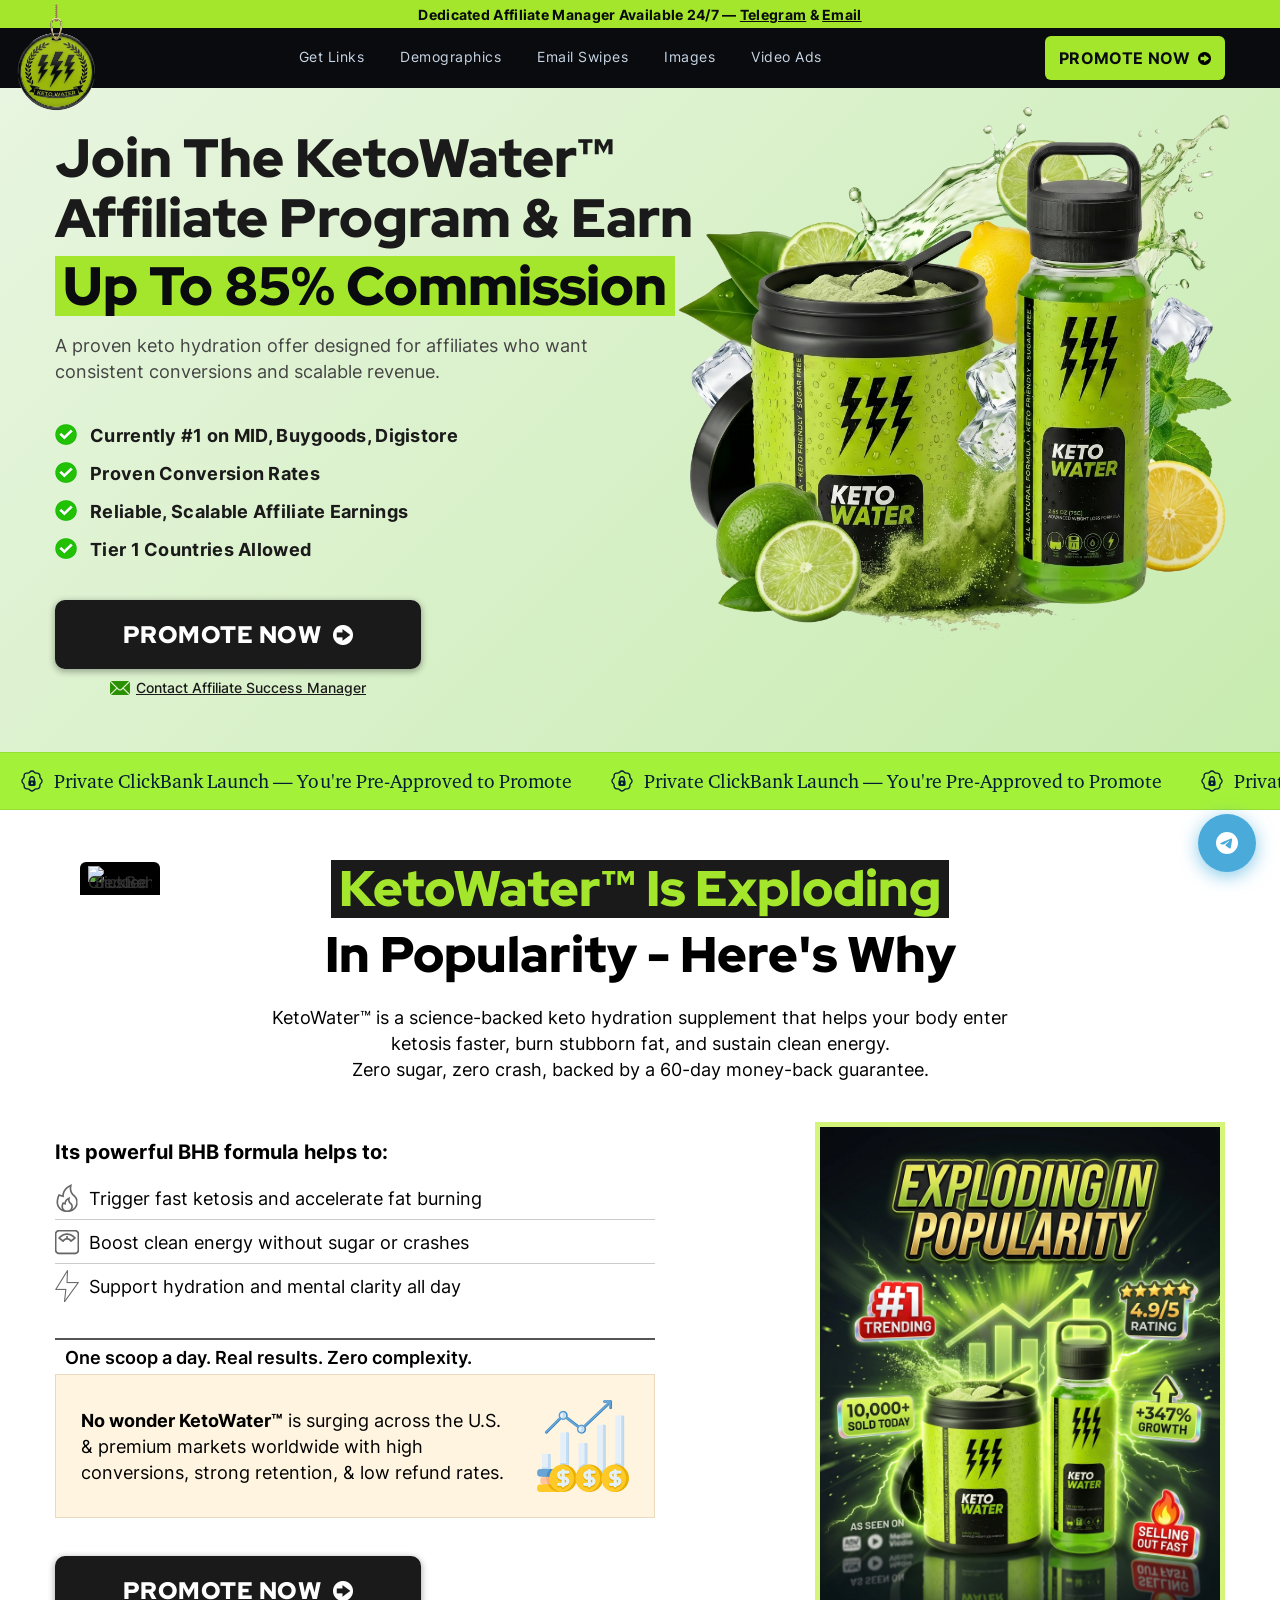
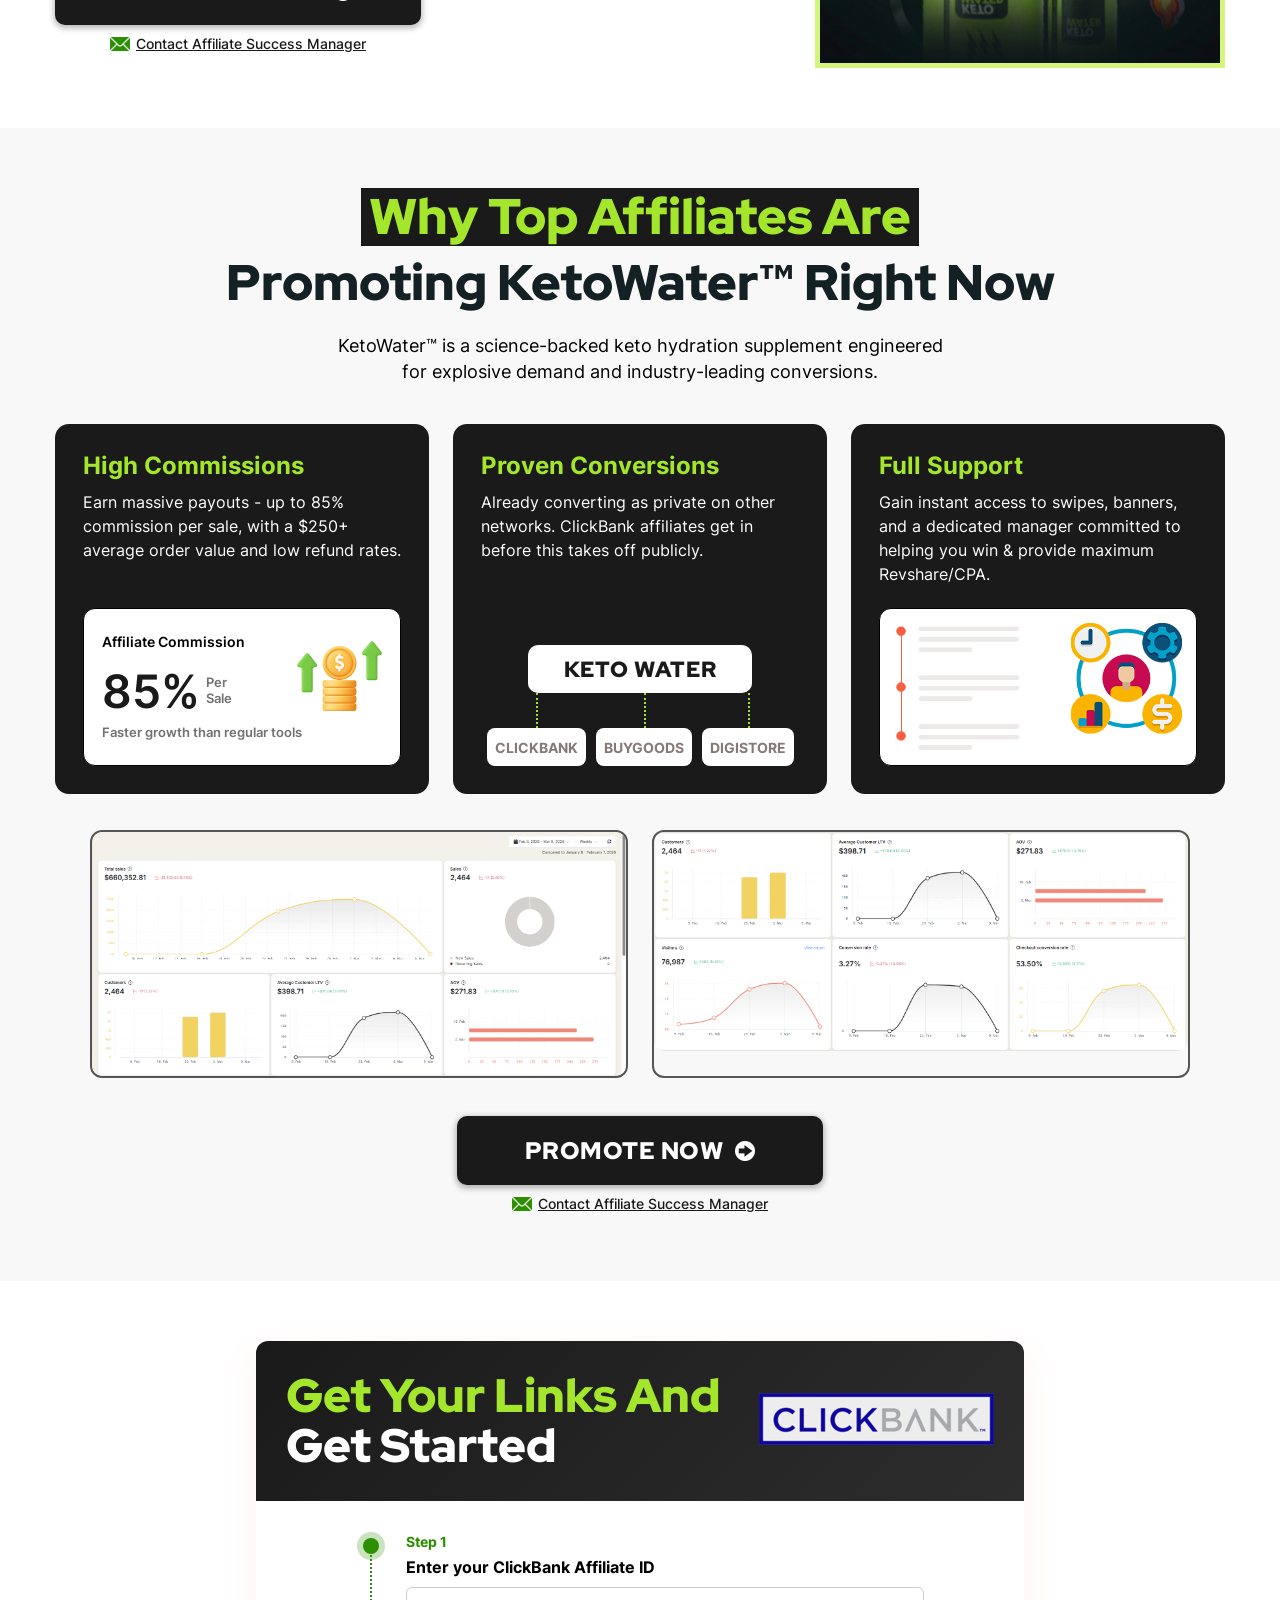
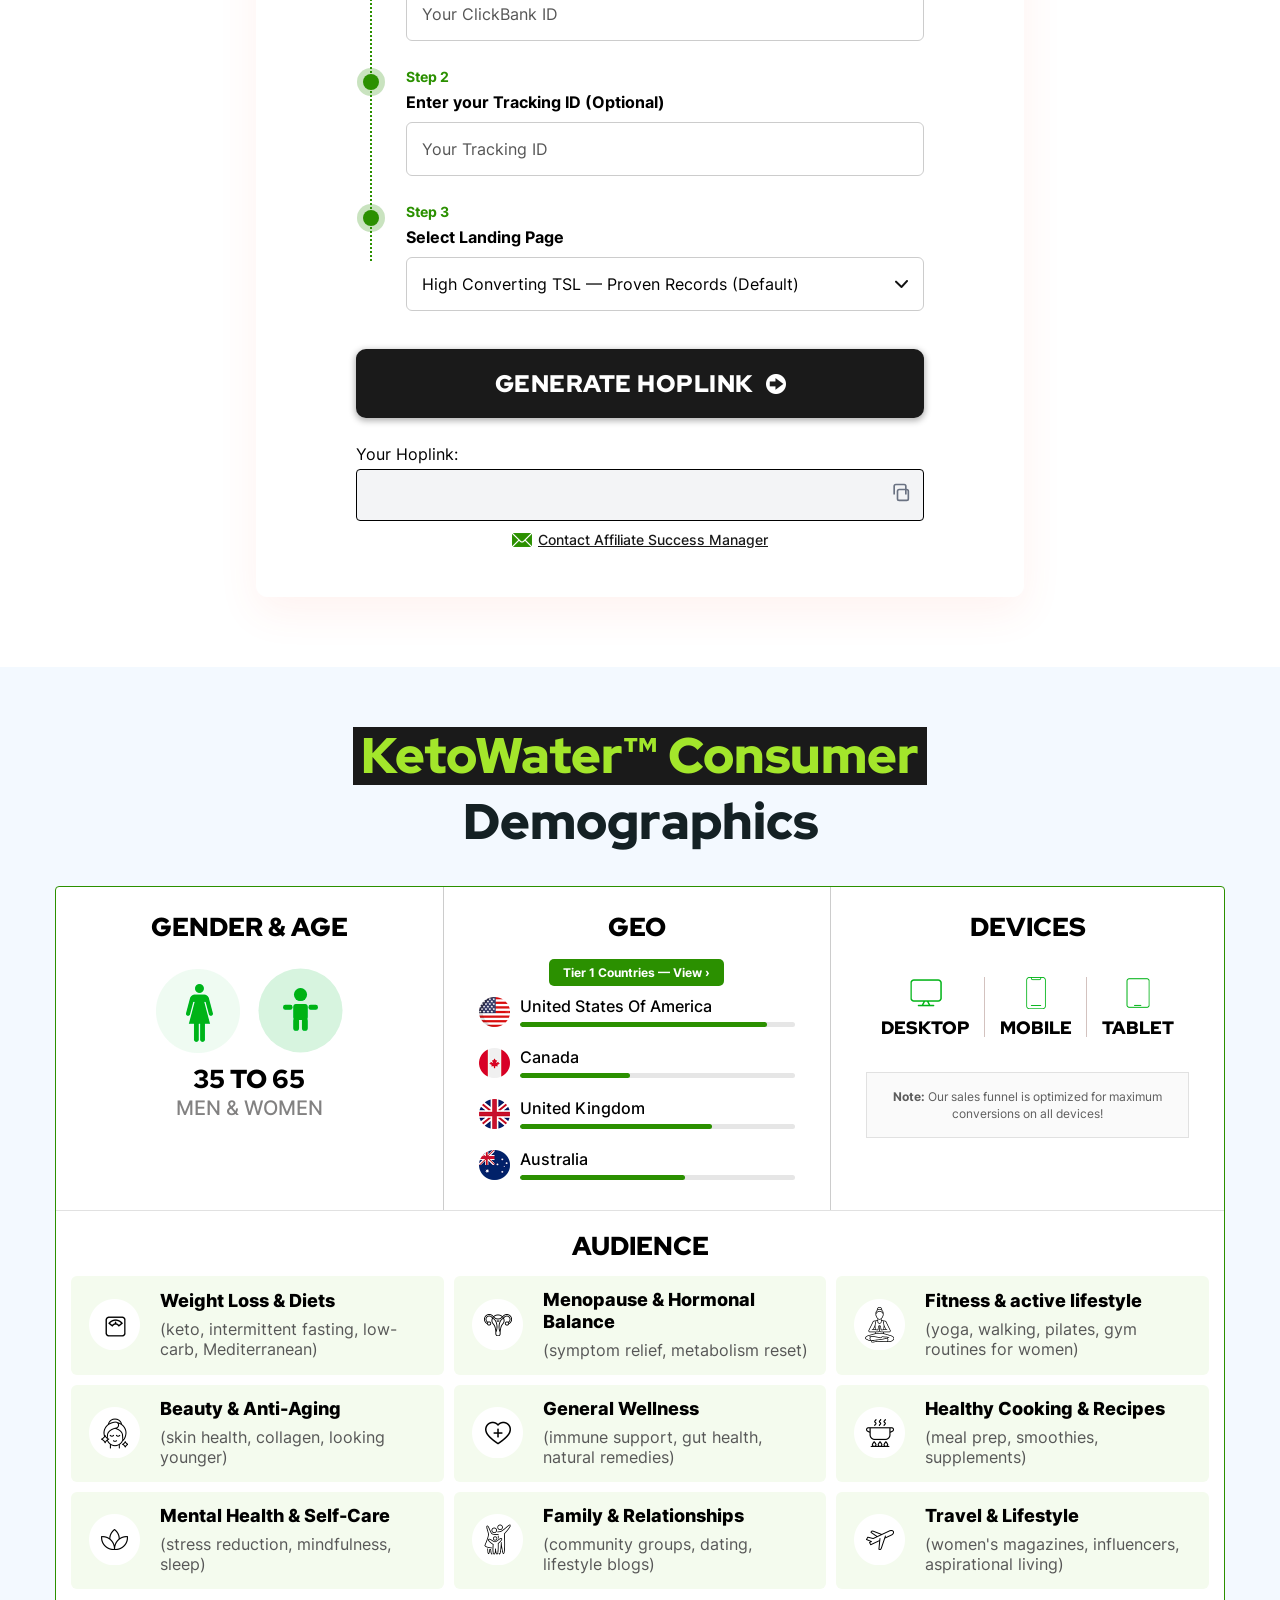
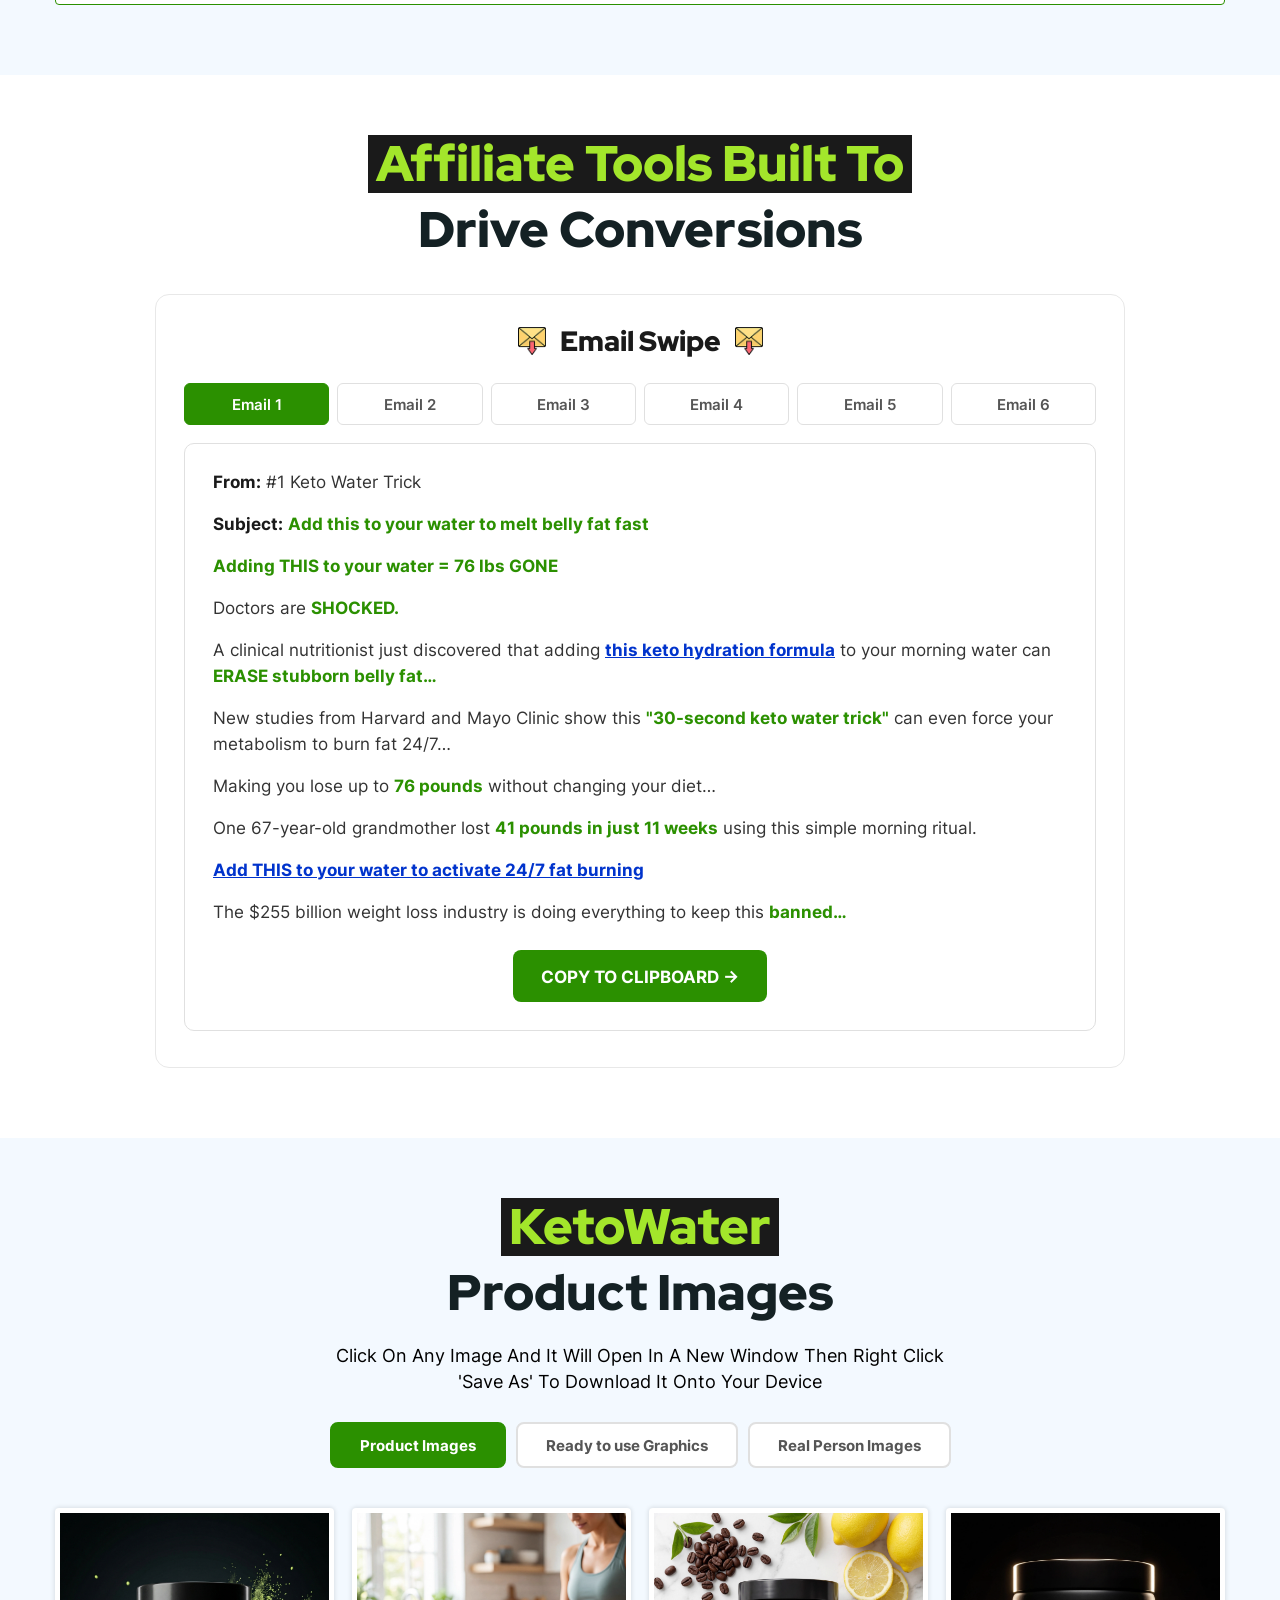
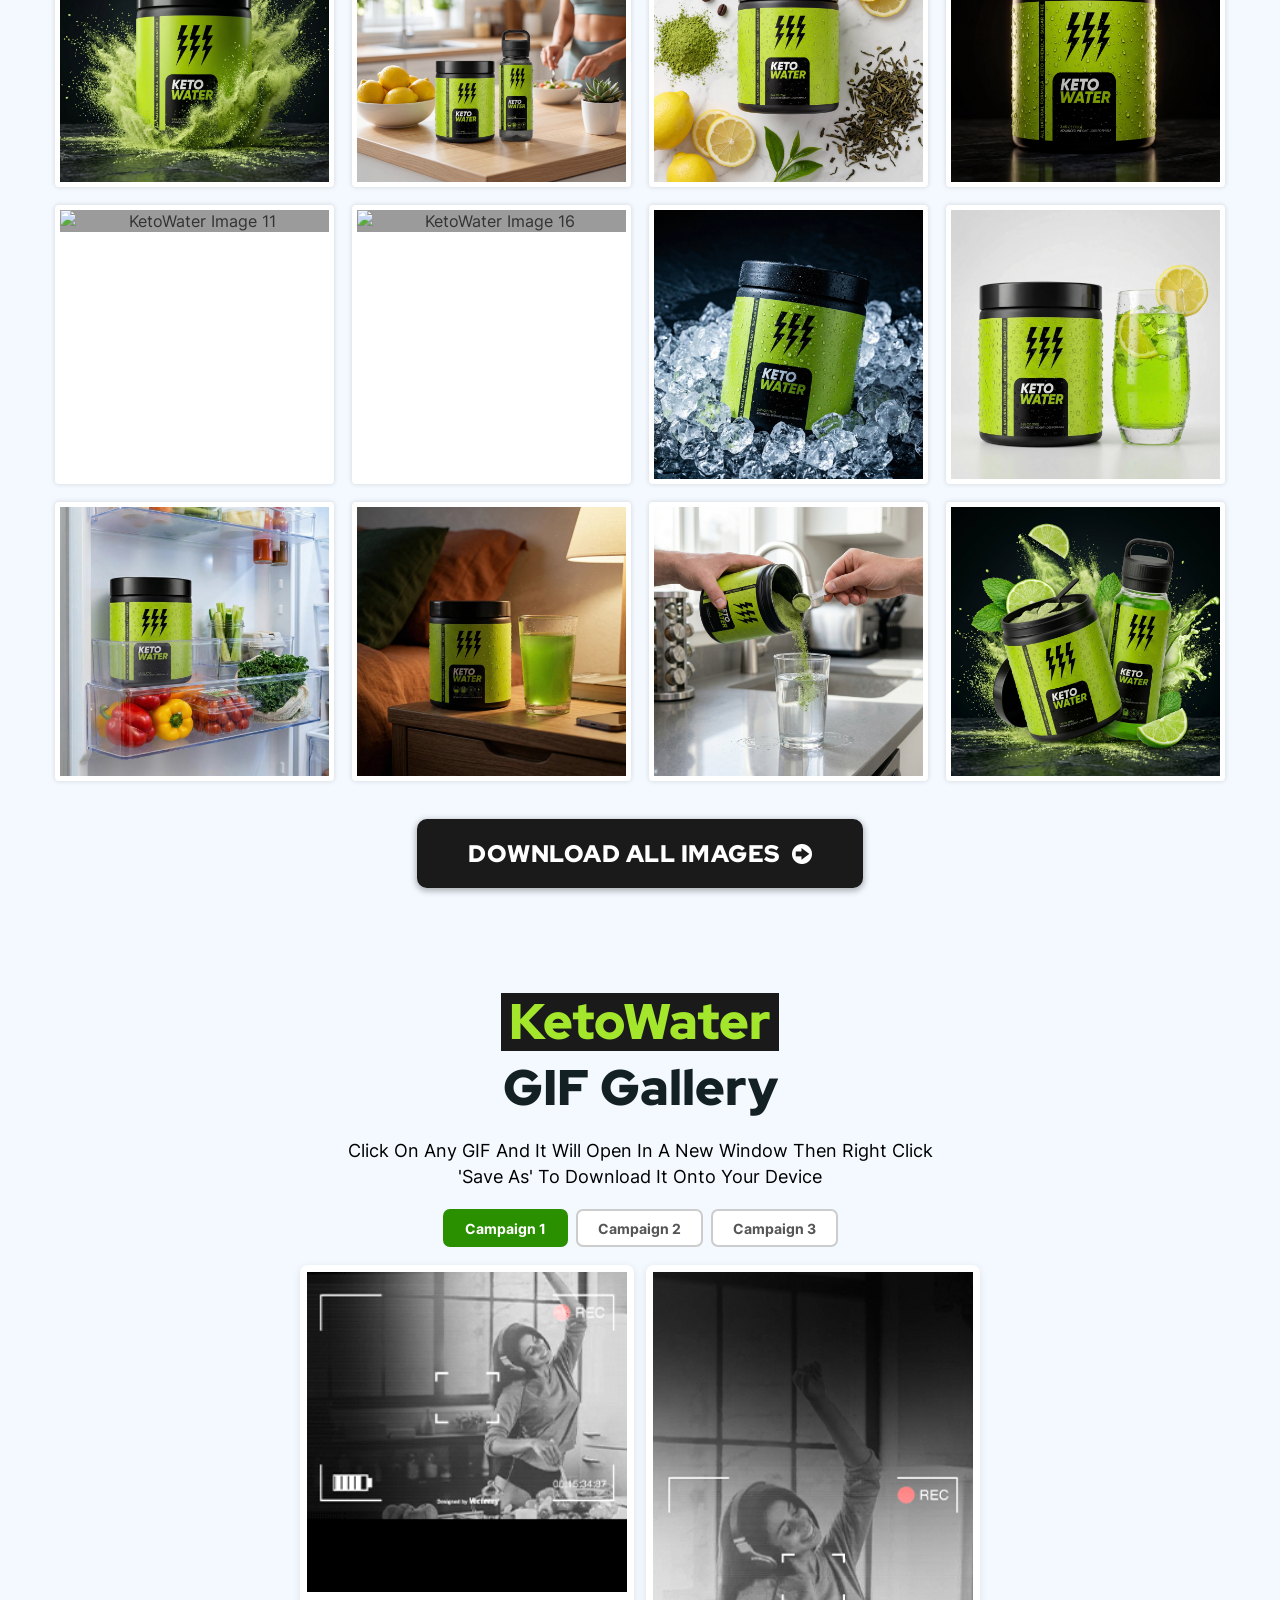
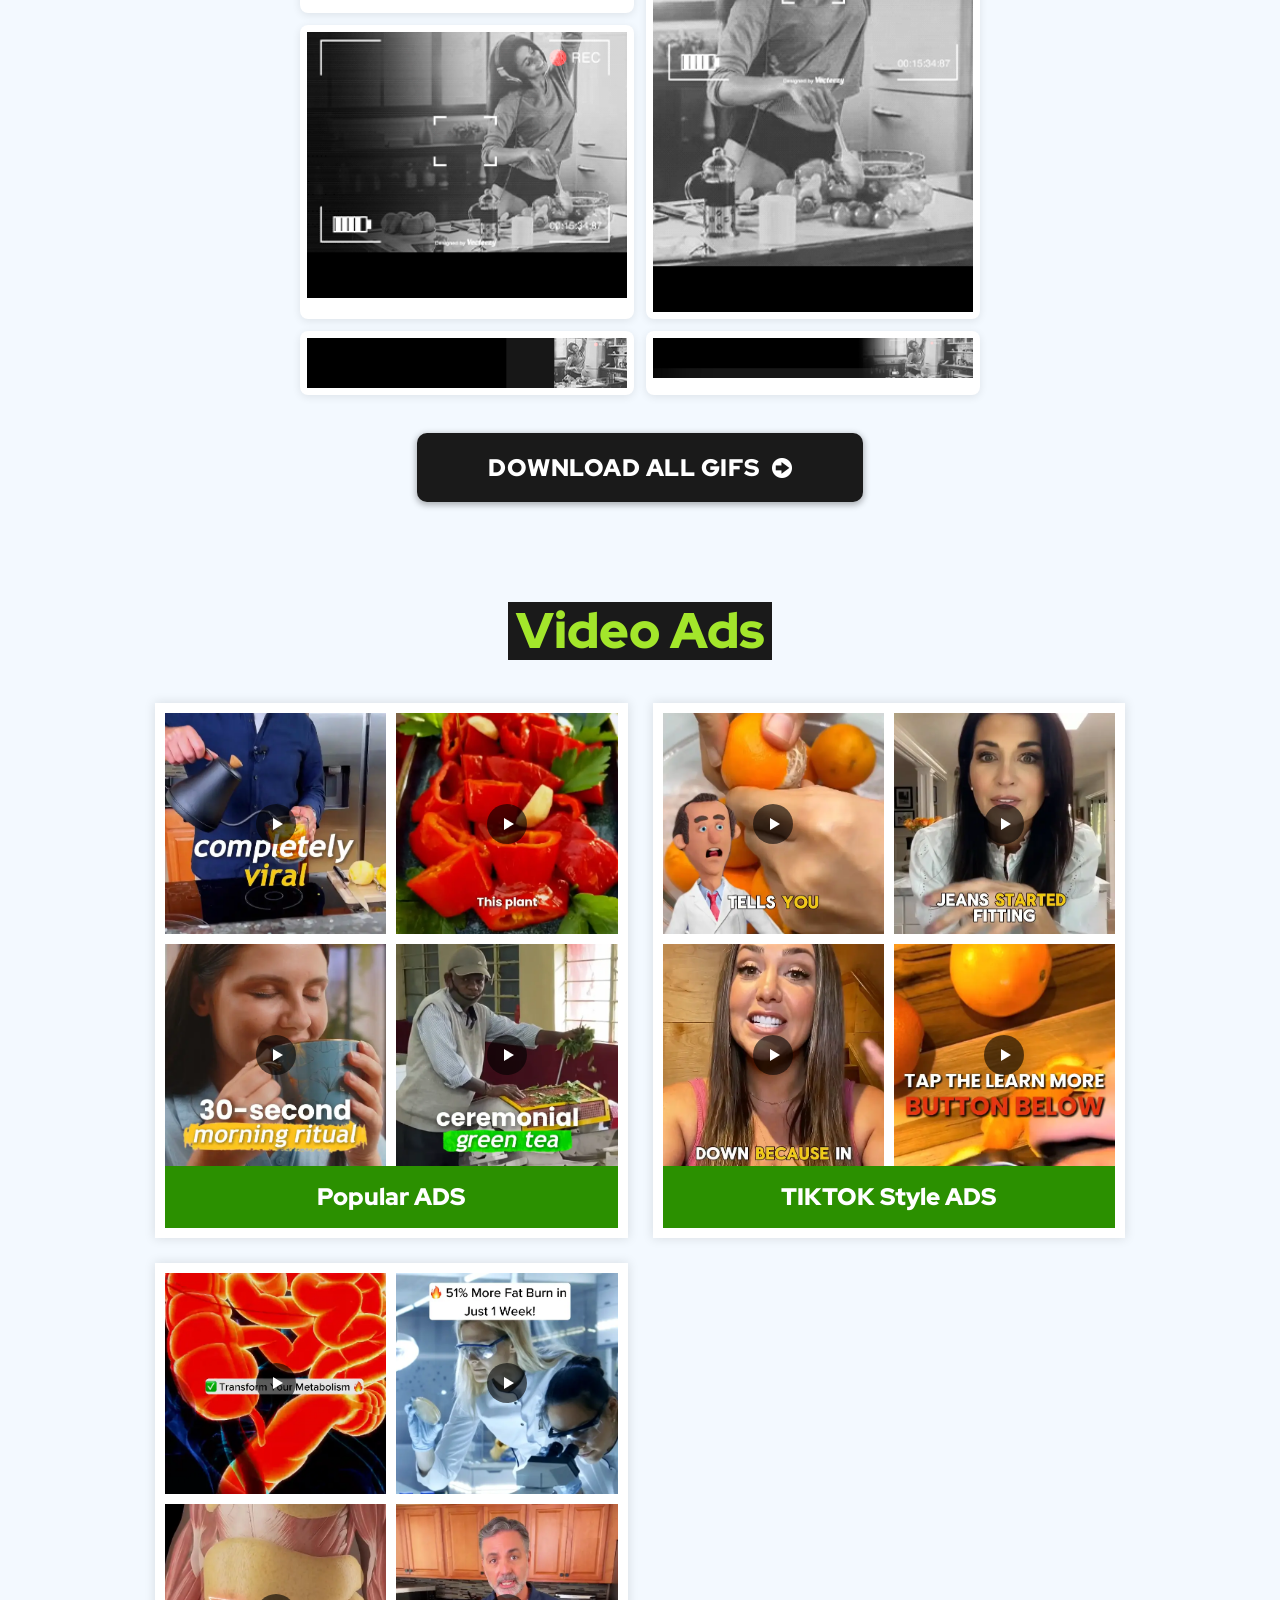
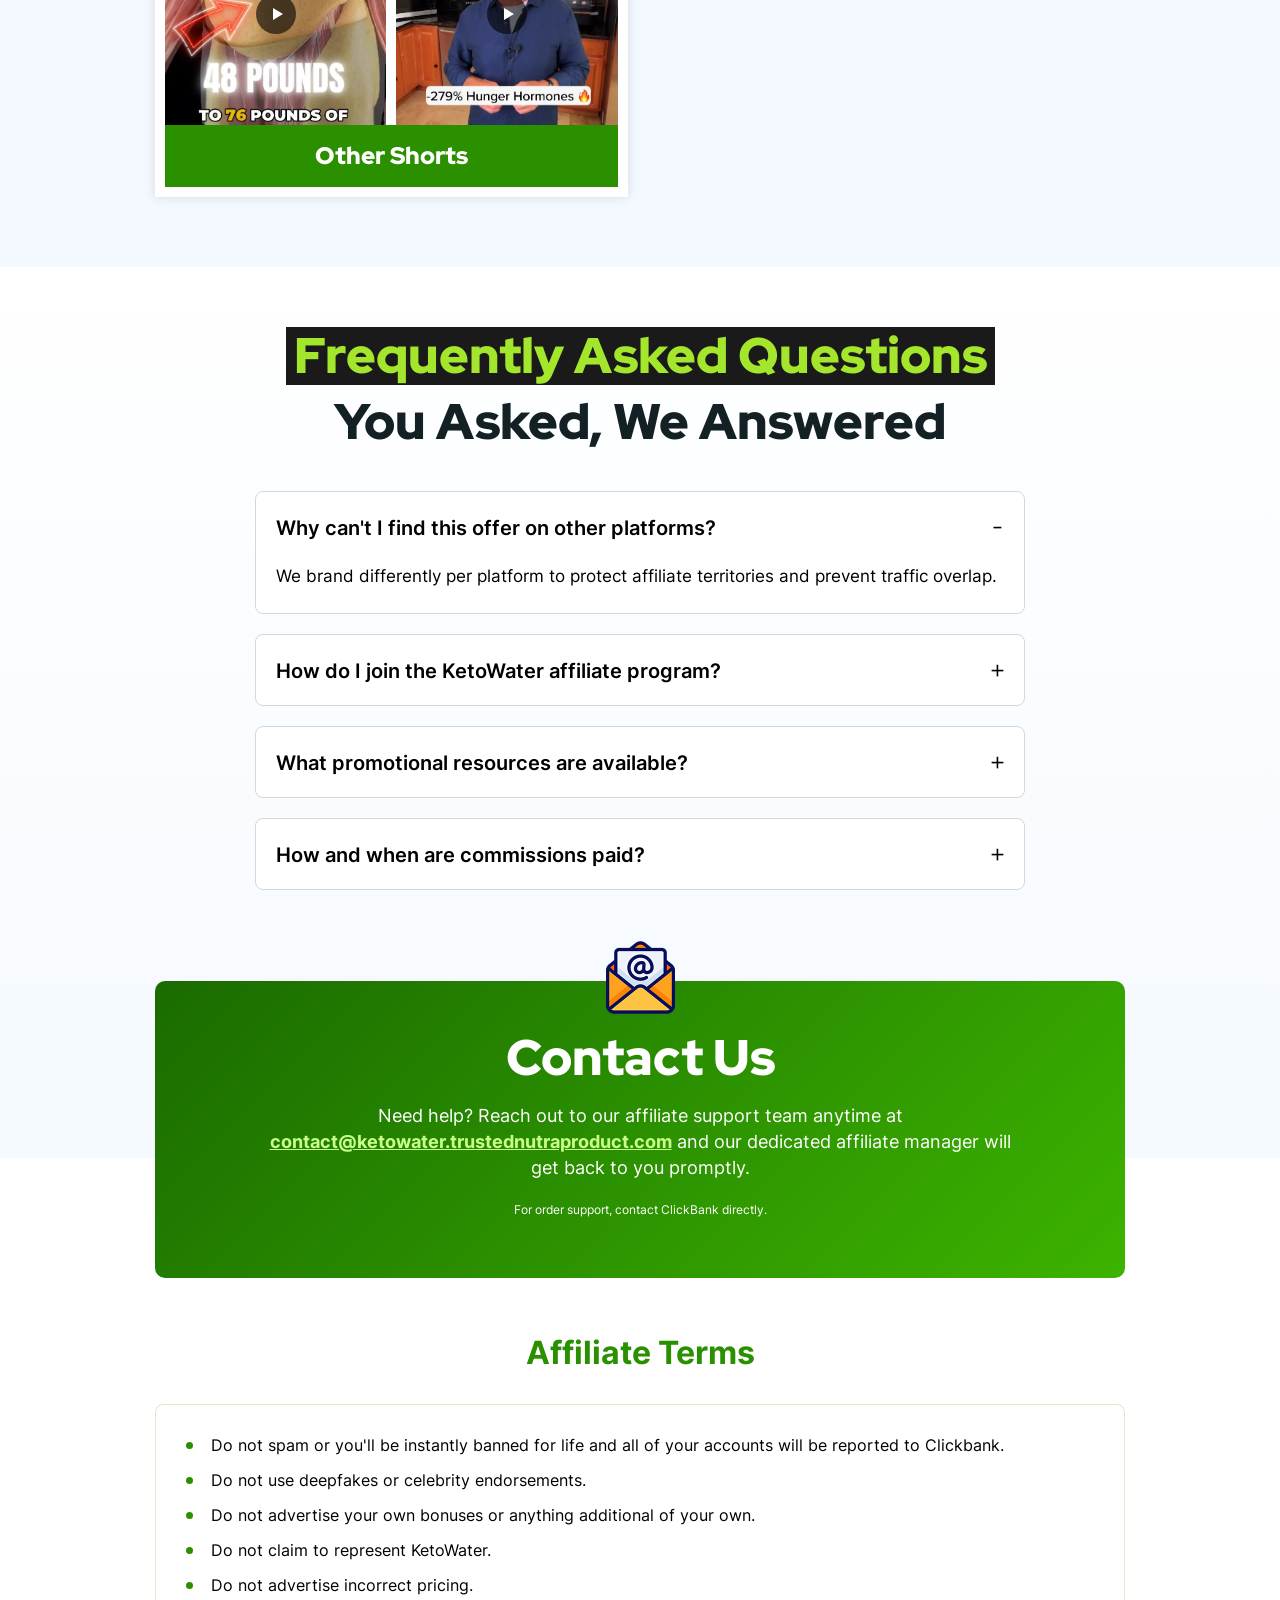
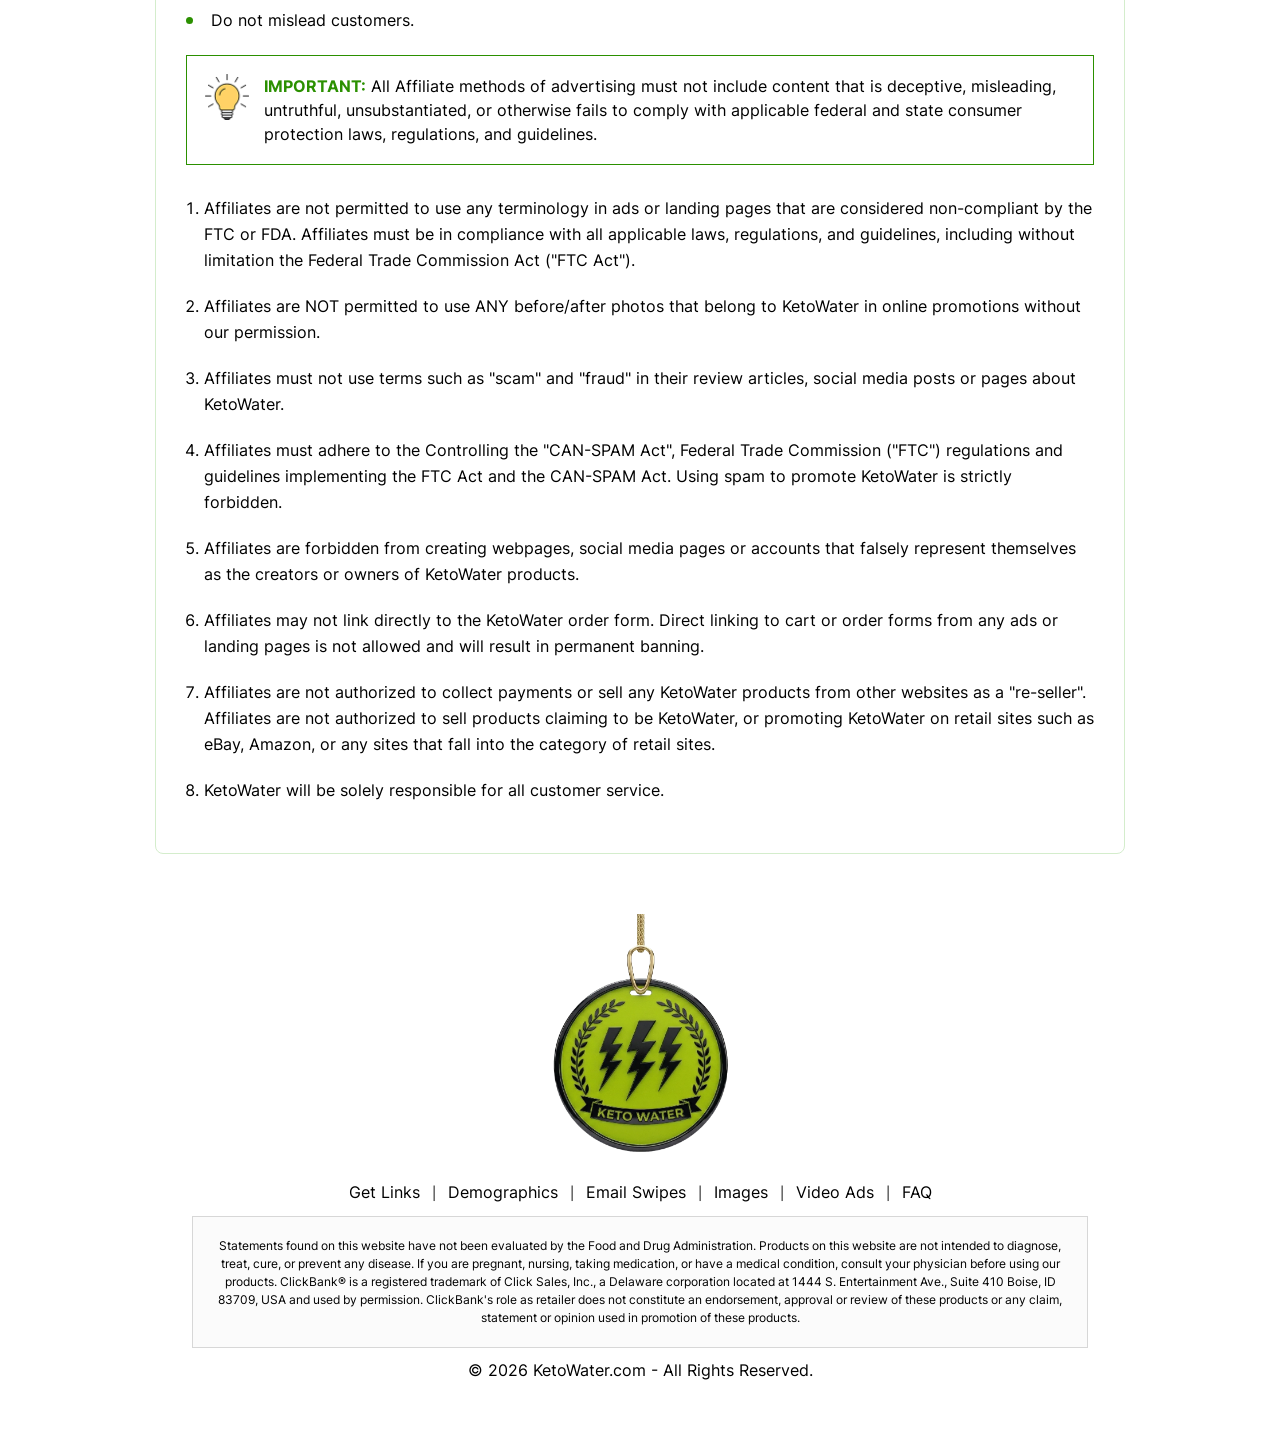
==== affiliates/index.html @ 4985f7c6 "Fix ClickBank badge crop by clipping container not image Co-Authored-By: Claude Sonnet 4.6 <noreply@" ====
<!doctype html>
<html lang="en">
    
<head>
        <meta charset="utf-8">
        <title>KetoWater™ Affiliate Program — Trusted Nutra Products</title>
        <meta name="description" content="Join the KetoWater™ Affiliate Program and earn commissions promoting a science-backed keto hydration supplement. Zero sugar, zero crash — high conversions, top-tier support.">
        <link rel="icon" type="image/png" href="../favicon.png">     
        <meta name="viewport" content="width=device-width, initial-scale=1.0">
        
        <link rel="stylesheet" type="text/css" href="css/style.css?v=3">
        <style>
/* === Amariya font for guarantee bar === */
@font-face{font-family:'Amariya';src:url('../Fonts/amariya-regular.otf') format('opentype');font-weight:400;font-display:swap}
/* === Private ClickBank Launch — You're Pre-Approved to Promote marquee bar === */
.guarantee-bar{width:100%;background:#A4F13A;overflow:hidden;padding:14px 0;border-top:1px solid rgba(0,0,0,.08);border-bottom:1px solid rgba(0,0,0,.08)}
.guarantee-track{display:flex;align-items:center;width:max-content;animation:guarantee-scroll 70s linear infinite}
.guarantee-track:hover{animation-play-state:paused}
.guarantee-item{display:flex;align-items:center;gap:8px;padding:0 18px;color:#001C38;font-family:'Amariya','Inter',-apple-system,BlinkMacSystemFont,'Segoe UI',sans-serif;font-weight:400;font-size:26px;line-height:1;white-space:nowrap}
.guarantee-item img,.guarantee-item svg{width:28px;height:28px;flex-shrink:0}
@keyframes guarantee-scroll{0%{transform:translate3d(0,0,0)}100%{transform:translate3d(-50%,0,0)}}
@media(max-width:768px){.guarantee-bar{padding:16px 0}.guarantee-item{font-size:23px;padding:0 18px;gap:10px}.guarantee-item img,.guarantee-item svg{width:26px;height:26px}.guarantee-track{animation-duration:55s}}

/* ── Skeleton Loader ── */
#kw-sk{position:fixed;inset:0;z-index:10000;background:#0d1a0a;overflow:hidden;transition:opacity .45s ease}
#kw-sk.kw-sk-out{opacity:0;pointer-events:none}
.kw-sk-s{background:linear-gradient(90deg,#122008 25%,#1e3a10 50%,#122008 75%);background-size:400% 100%;animation:kw-skshimmer 1.5s ease-in-out infinite;border-radius:6px}
@keyframes kw-skshimmer{0%{background-position:100% 0}100%{background-position:-100% 0}}
        </style>
        <style type="text/css">
            .kw-spanel{display:none}.kw-spanel-active{display:block!important}
            #kw-swipe-wrap{max-width:970px;margin:35px auto 0;background:#fff;border:1px solid #e8e8e8;border-radius:14px;padding:28px 28px 36px}
            #kw-swipe-header{display:flex;align-items:center;justify-content:center;gap:14px;margin-bottom:24px}
            #kw-swipe-header h2{font-size:28px;font-weight:900;color:#1a1a1a;font-family:'Red Hat Display',sans-serif}
            #kw-mail-icon-l,#kw-mail-icon-r{width:28px}
            #kw-swipe-tabs{display:grid;grid-template-columns:repeat(6,1fr);gap:8px;margin-bottom:18px}
            .kw-stab{background:#fff;border:1px solid #e0e0e0;border-radius:6px;padding:9px 0;font-size:15px;font-weight:600;color:#555;cursor:pointer;font-family:'Inter',sans-serif;transition:all .15s}
            .kw-stab:hover{border-color:#2B9000;color:#2B9000}
            .kw-stab-active{background:#2B9000!important;border-color:#2B9000!important;color:#fff!important}
            #kw-swipe-panels{border:1px solid #e0e0e0;border-radius:10px;padding:24px 28px 28px;background:#fff}
            .kw-scopy p{font-size:17px;line-height:26px;color:#333;margin-bottom:16px}
            .kw-scopy strong{color:#1a1a1a}
            .kw-slink{color:#0033cc;font-weight:700;text-decoration:underline}
            .kw-em{color:#2B9000;font-weight:700}
            .kw-slist{padding-left:22px;margin-bottom:16px}
            .kw-slist li{font-size:17px;line-height:26px;color:#333;margin-bottom:10px;list-style:disc}
            .kw-copybtn{margin-top:10px;background:#2B9000;color:#fff;border:none;padding:14px 28px;border-radius:8px;font-size:17px;font-weight:700;cursor:pointer;font-family:'Inter',sans-serif;transition:background .2s}
            .kw-copybtn:hover,.kw-copybtn.copied{background:#1e6a00}
            @media(max-width:767px){#kw-swipe-wrap{padding:16px 14px 24px;margin:20px auto 0}#kw-swipe-tabs{grid-template-columns:repeat(3,1fr)}#kw-swipe-panels{padding:18px 16px 22px}.kw-scopy p,.kw-slist li{font-size:15px;line-height:23px}#kw-swipe-header h2{font-size:22px}}

            .popup-container {
                display: none; 
                position: fixed; 
                z-index: 100; 
                left: 0;
                top: 0;
                width: 100%; 
                height: 100%; 
                background-color: rgba(0,0,0,0.5); 
            }
            
            .popup-content {
                background-color: #fefefe;
                margin: 15% auto;
                padding: 8px;
                border: 1px solid #888;
                width: 568px;
                max-width: 100%;
                height: 400px;
                position: relative;
                border-radius: 8px;
                display: flex;
                align-items: center;      
                justify-content: center;                
            }
            #main-image{
                max-height: 100%;
            }
            
            #close-popup {
                float: right;
                cursor: pointer;
                position: absolute;
                top: 10px;
                right: 10px;
                background: transparent;
                border: none;
                font-size: 20px;
                font-weight: bold;                
            }
        
            .bg-gray-100 {
                background-color: #f3f4f6;
            }
            .w-full {
                width: 100%;
            }
            .rounded {
                border-radius: 0.25rem;
            }
            #hoplink-result{
              margin-top: 25px;
            }
            #hoplink-result label{
              display: block;
              text-align: left;
              margin-bottom: 4px;
            }
            #hoplink-output{
              border: 1px solid #000;
              padding: 1rem 10px;
              font-size: 16px;
            }
            .text-gray-500{
                color: #6a7282;
            }  
            #hoplink-result button{
                top: 12px;
                right: 8px;
                border: none;
                background-color: transparent;
            }
            #hoplink-result svg{
                width: 20px;
                height: 20px;
                line-height: 24px;
                background-color: transparent;
            }
            
            #hoplink-result svg:hover{
              color: #fa5e41;
            }
            .absolute {
                position: absolute;
            }  
            .items-center {
                align-items: center;
            }
            .flex {
                display: flex;
            }
            .relative {
                position: relative;
            } 
        </style>

        <link rel="preload" href="css/Inter-Bold.woff2" as="font" type="font/woff2" crossorigin>
        <link rel="preload" href="css/Inter-ExtraBold.woff2" as="font" type="font/woff2" crossorigin>
        <link rel="preload" href="css/Inter-Regular.woff2" as="font" type="font/woff2" crossorigin>
        <link rel="preload" href="css/Inter-SemiBold.woff2" as="font" type="font/woff2" crossorigin>
        <link rel="preload" href="css/RedHatDisplay-Black.woff2" as="font" type="font/woff2" crossorigin>
                <!-- SweetAlert2 CSS -->
        <link rel="stylesheet" href="../../cdn.jsdelivr.net/npm/sweetalert2%4011/dist/sweetalert2.min.css">
                <!-- SweetAlert2 JS -->
        <script src="https://cdn.jsdelivr.net/npm/sweetalert2@11"></script>
        <!-- Google Tag Manager -->
        <script>(function(w,d,s,l,i){w[l]=w[l]||[];w[l].push({'gtm.start':
        new Date().getTime(),event:'gtm.js'});var f=d.getElementsByTagName(s)[0],
        j=d.createElement(s),dl=l!='dataLayer'?'&l='+l:'';j.async=true;j.src=
        '../../www.googletagmanager.com/gtm5445.html?id='+i+dl;f.parentNode.insertBefore(j,f);
        })(window,document,'script','dataLayer','GTM-59ZSJVLN');</script>
        <!-- End Google Tag Manager -->  
        <!-- Google tag (gtag.js) --> <script async src="https://www.googletagmanager.com/gtag/js?id=G-09MGTETDH8"></script> <script> window.dataLayer = window.dataLayer || []; function gtag(){dataLayer.push(arguments);} gtag('js', new Date()); gtag('config', 'G-09MGTETDH8'); </script>
        
    </head>
    <body>
        <!-- Google Tag Manager (noscript) -->
        <noscript><iframe src="https://www.googletagmanager.com/ns.html?id=GTM-59ZSJVLN"
        height="0" width="0" style="display:none;visibility:hidden"></iframe></noscript>

        <!-- ── Skeleton Loader ── -->
        <div id="kw-sk" aria-hidden="true" role="presentation">
          <!-- Nav -->
          <div style="height:65px;display:flex;align-items:center;justify-content:space-between;padding:0 40px;border-bottom:1px solid #1a2e12;background:#0d1a0a">
            <div class="kw-sk-s" style="width:110px;height:38px;border-radius:8px"></div>
            <div style="display:flex;gap:18px;align-items:center">
              <div class="kw-sk-s" style="width:70px;height:14px"></div>
              <div class="kw-sk-s" style="width:80px;height:14px"></div>
              <div class="kw-sk-s" style="width:90px;height:14px"></div>
              <div class="kw-sk-s" style="width:75px;height:14px"></div>
              <div class="kw-sk-s" style="width:110px;height:36px;border-radius:20px"></div>
            </div>
          </div>
          <!-- Hero banner -->
          <div style="display:flex;min-height:380px;gap:0;padding:48px 60px 40px;max-width:1200px;margin:0 auto;flex-direction:column;gap:16px;align-items:center">
            <div class="kw-sk-s" style="height:18px;width:55%;border-radius:4px"></div>
            <div class="kw-sk-s" style="height:52px;width:75%;border-radius:8px"></div>
            <div class="kw-sk-s" style="height:20px;width:60%;border-radius:4px"></div>
            <div class="kw-sk-s" style="height:20px;width:50%;border-radius:4px"></div>
            <div style="display:flex;gap:12px;margin-top:8px">
              <div class="kw-sk-s" style="width:160px;height:20px"></div>
              <div class="kw-sk-s" style="width:120px;height:20px"></div>
            </div>
            <div class="kw-sk-s" style="height:56px;width:220px;border-radius:32px;margin-top:10px"></div>
          </div>
          <!-- Commission cards row -->
          <div style="display:flex;gap:16px;padding:0 48px 32px;max-width:1200px;margin:0 auto">
            <div class="kw-sk-s" style="flex:1;height:140px;border-radius:14px"></div>
            <div class="kw-sk-s" style="flex:1;height:140px;border-radius:14px"></div>
            <div class="kw-sk-s" style="flex:1;height:140px;border-radius:14px"></div>
          </div>
          <!-- Get Links form block -->
          <div style="padding:0 48px 28px;max-width:1200px;margin:0 auto">
            <div class="kw-sk-s" style="height:180px;width:100%;border-radius:14px"></div>
          </div>
          <!-- Content rows -->
          <div style="padding:0 48px;max-width:1200px;margin:0 auto;display:flex;flex-direction:column;gap:12px">
            <div class="kw-sk-s" style="height:24px;width:30%"></div>
            <div class="kw-sk-s" style="height:14px;width:100%"></div>
            <div class="kw-sk-s" style="height:14px;width:85%"></div>
            <div style="display:flex;gap:14px;margin-top:6px">
              <div class="kw-sk-s" style="flex:1;height:100px;border-radius:10px"></div>
              <div class="kw-sk-s" style="flex:1;height:100px;border-radius:10px"></div>
              <div class="kw-sk-s" style="flex:1;height:100px;border-radius:10px"></div>
              <div class="kw-sk-s" style="flex:1;height:100px;border-radius:10px"></div>
            </div>
          </div>
        </div>

        <div class="top-strip">
        	<div class="container">
            	<p class="top-strip__text">Dedicated Affiliate Manager Available 24/7 — <a href="https://t.me/TrustedNutraProduct" onclick="window.open('mailto:contact@ketowater.trustednutraproduct.com');return true;" target="_blank" style="color:inherit;text-decoration:underline;cursor:pointer;">Telegram</a> &amp; <a href="mailto:contact@ketowater.trustednutraproduct.com" onclick="window.open('https://t.me/TrustedNutraProduct','_blank');return true;" style="color:inherit;text-decoration:underline;cursor:pointer;">Email</a></p>
            </div>
        </div>
    
        <div class="top-fix-bar">
            <div class="nav_section">
                <img src="../logo.webp" class="logo" alt="KetoWater">
                <div class="container">
        			<a href="#" class="nav_btn btn_scroll">Promote Now <img src="images/btn-arw.webp" alt=""></a>
                    
                    <ul class="menu-list">
                        <li><a href="#getlinks">Get Links</a></li>
                        <li><a href="#tracking">Demographics</a></li>
                        <li><a href="#email">Email Swipes</a></li>
                        <li><a href="#images">Images</a></li>
                        <li><a href="#VideoAds">Video Ads</a></li>
                    </ul>
                    
                    <div class="show-tab">
                        <div class="mob-mnu-ic">
                            <button class="dl-trigger" id="mobMenuBtn">
                                <div class="bar1"></div>
                                <div class="bar2"></div>
                                <div class="bar3"></div>
                            </button>
                        </div>
                        <ul class="mobilemenu">
                            <li><a href="#getlinks">Get Links</a></li>
                            <li><a href="#tracking">Demographics</a></li>
                            <li><a href="#email">Email Swipes</a></li>
                            <li><a href="#images">Images</a></li>
                            <li><a href="#VideoAds">Video Ads</a></li>
                        </ul>
                    </div>
                </div>
            </div>
        </div>
        
        <div class="banner">
        	<div class="container">
                <div class="banner_content">
                    <p class="banner_heading">Join The KetoWater&trade; Affiliate Program & Earn <span>Up To 85% Commission</span></p>
                    <div class="clearall"></div>
                    <p class="banner_text">A proven keto hydration offer designed for<br class="show-mob"> affiliates who want consistent conversions<br class="show-mob"> and scalable revenue.</p>
                    <ul class="banner_list">
                    	<li>Currently #1 on MID, Buygoods, Digistore</li>
                        <li>Proven Conversion Rates</li>
                        <li>Reliable, Scalable Affiliate Earnings</li>
                        <li>Tier 1 Countries Allowed</li>
                    </ul>
                    
                    <div class="button_box sticky-btn-show">
                        <a href="#" class="common_button btn_scroll">Promote Now <img src="images/btn-arw.webp" alt=""></a>
                        <p class="button_btm_text"><img src="images/envelop-icon.webp" alt=""><a href="mailto:contact@ketowater.trustednutraproduct.com">Contact Affiliate Success Manager</a></p>
                    </div>
                </div>
                
                <img src="images/banner-product.webp" alt="" class="banner_product">
            </div>
        </div>

        <!-- Private ClickBank Launch — You're Pre-Approved to Promote scrolling bar -->
        <div class="guarantee-bar" aria-label="Money-back guarantee">
            <div class="guarantee-track">
                <div class="guarantee-item"><svg width="30" height="31" viewBox="0 0 30 31" fill="none" xmlns="http://www.w3.org/2000/svg"><path d="M9.72335 6.78019C10.8153 6.93033 11.9034 6.47965 12.5694 5.60133C13.7899 3.99161 16.2099 3.99161 17.4304 5.60133C18.0964 6.47965 19.1845 6.93033 20.2765 6.78019C22.2778 6.50502 23.9889 8.21617 23.7138 10.2175C23.5636 11.3095 24.0143 12.3975 24.8926 13.0635C26.5023 14.2841 26.5023 16.704 24.8926 17.9246C24.0143 18.5906 23.5636 19.6786 23.7138 20.7706C23.9889 22.7719 22.2778 24.4831 20.2765 24.2079C19.1845 24.0578 18.0964 24.5084 17.4304 25.3868C16.2099 26.9965 13.7899 26.9965 12.5694 25.3868C11.9034 24.5084 10.8153 24.0578 9.72335 24.2079C7.72203 24.4831 6.01088 22.7719 6.28605 20.7706C6.43619 19.6786 5.98551 18.5906 5.10719 17.9246C3.49747 16.704 3.49747 14.2841 5.10719 13.0635C5.98551 12.3975 6.43619 11.3095 6.28605 10.2175C6.01088 8.21617 7.22203 6.50502 9.72335 6.78019Z" stroke="#001C38" stroke-width="1.5" stroke-linecap="round" stroke-linejoin="round"/><path d="M11.5 15.5 Q11.5 10 15 10 Q18.5 10 18.5 15.5 L17 15.5 Q17 11.5 15 11.5 Q13 11.5 13 15.5 Z" fill="#001C38"/><rect x="11" y="15" width="8" height="6" rx="1.5" fill="#001C38"/><circle cx="15" cy="18" r="1.2" fill="#A4F13A"/></svg>Private ClickBank Launch — You're Pre-Approved to Promote</div>
                <div class="guarantee-item"><svg width="30" height="31" viewBox="0 0 30 31" fill="none" xmlns="http://www.w3.org/2000/svg"><path d="M9.72335 6.78019C10.8153 6.93033 11.9034 6.47965 12.5694 5.60133C13.7899 3.99161 16.2099 3.99161 17.4304 5.60133C18.0964 6.47965 19.1845 6.93033 20.2765 6.78019C22.2778 6.50502 23.9889 8.21617 23.7138 10.2175C23.5636 11.3095 24.0143 12.3975 24.8926 13.0635C26.5023 14.2841 26.5023 16.704 24.8926 17.9246C24.0143 18.5906 23.5636 19.6786 23.7138 20.7706C23.9889 22.7719 22.2778 24.4831 20.2765 24.2079C19.1845 24.0578 18.0964 24.5084 17.4304 25.3868C16.2099 26.9965 13.7899 26.9965 12.5694 25.3868C11.9034 24.5084 10.8153 24.0578 9.72335 24.2079C7.72203 24.4831 6.01088 22.7719 6.28605 20.7706C6.43619 19.6786 5.98551 18.5906 5.10719 17.9246C3.49747 16.704 3.49747 14.2841 5.10719 13.0635C5.98551 12.3975 6.43619 11.3095 6.28605 10.2175C6.01088 8.21617 7.22203 6.50502 9.72335 6.78019Z" stroke="#001C38" stroke-width="1.5" stroke-linecap="round" stroke-linejoin="round"/><path d="M11.5 15.5 Q11.5 10 15 10 Q18.5 10 18.5 15.5 L17 15.5 Q17 11.5 15 11.5 Q13 11.5 13 15.5 Z" fill="#001C38"/><rect x="11" y="15" width="8" height="6" rx="1.5" fill="#001C38"/><circle cx="15" cy="18" r="1.2" fill="#A4F13A"/></svg>Private ClickBank Launch — You're Pre-Approved to Promote</div>
                <div class="guarantee-item"><svg width="30" height="31" viewBox="0 0 30 31" fill="none" xmlns="http://www.w3.org/2000/svg"><path d="M9.72335 6.78019C10.8153 6.93033 11.9034 6.47965 12.5694 5.60133C13.7899 3.99161 16.2099 3.99161 17.4304 5.60133C18.0964 6.47965 19.1845 6.93033 20.2765 6.78019C22.2778 6.50502 23.9889 8.21617 23.7138 10.2175C23.5636 11.3095 24.0143 12.3975 24.8926 13.0635C26.5023 14.2841 26.5023 16.704 24.8926 17.9246C24.0143 18.5906 23.5636 19.6786 23.7138 20.7706C23.9889 22.7719 22.2778 24.4831 20.2765 24.2079C19.1845 24.0578 18.0964 24.5084 17.4304 25.3868C16.2099 26.9965 13.7899 26.9965 12.5694 25.3868C11.9034 24.5084 10.8153 24.0578 9.72335 24.2079C7.72203 24.4831 6.01088 22.7719 6.28605 20.7706C6.43619 19.6786 5.98551 18.5906 5.10719 17.9246C3.49747 16.704 3.49747 14.2841 5.10719 13.0635C5.98551 12.3975 6.43619 11.3095 6.28605 10.2175C6.01088 8.21617 7.22203 6.50502 9.72335 6.78019Z" stroke="#001C38" stroke-width="1.5" stroke-linecap="round" stroke-linejoin="round"/><path d="M11.5 15.5 Q11.5 10 15 10 Q18.5 10 18.5 15.5 L17 15.5 Q17 11.5 15 11.5 Q13 11.5 13 15.5 Z" fill="#001C38"/><rect x="11" y="15" width="8" height="6" rx="1.5" fill="#001C38"/><circle cx="15" cy="18" r="1.2" fill="#A4F13A"/></svg>Private ClickBank Launch — You're Pre-Approved to Promote</div>
                <div class="guarantee-item"><svg width="30" height="31" viewBox="0 0 30 31" fill="none" xmlns="http://www.w3.org/2000/svg"><path d="M9.72335 6.78019C10.8153 6.93033 11.9034 6.47965 12.5694 5.60133C13.7899 3.99161 16.2099 3.99161 17.4304 5.60133C18.0964 6.47965 19.1845 6.93033 20.2765 6.78019C22.2778 6.50502 23.9889 8.21617 23.7138 10.2175C23.5636 11.3095 24.0143 12.3975 24.8926 13.0635C26.5023 14.2841 26.5023 16.704 24.8926 17.9246C24.0143 18.5906 23.5636 19.6786 23.7138 20.7706C23.9889 22.7719 22.2778 24.4831 20.2765 24.2079C19.1845 24.0578 18.0964 24.5084 17.4304 25.3868C16.2099 26.9965 13.7899 26.9965 12.5694 25.3868C11.9034 24.5084 10.8153 24.0578 9.72335 24.2079C7.72203 24.4831 6.01088 22.7719 6.28605 20.7706C6.43619 19.6786 5.98551 18.5906 5.10719 17.9246C3.49747 16.704 3.49747 14.2841 5.10719 13.0635C5.98551 12.3975 6.43619 11.3095 6.28605 10.2175C6.01088 8.21617 7.22203 6.50502 9.72335 6.78019Z" stroke="#001C38" stroke-width="1.5" stroke-linecap="round" stroke-linejoin="round"/><path d="M11.5 15.5 Q11.5 10 15 10 Q18.5 10 18.5 15.5 L17 15.5 Q17 11.5 15 11.5 Q13 11.5 13 15.5 Z" fill="#001C38"/><rect x="11" y="15" width="8" height="6" rx="1.5" fill="#001C38"/><circle cx="15" cy="18" r="1.2" fill="#A4F13A"/></svg>Private ClickBank Launch — You're Pre-Approved to Promote</div>
                <div class="guarantee-item"><svg width="30" height="31" viewBox="0 0 30 31" fill="none" xmlns="http://www.w3.org/2000/svg"><path d="M9.72335 6.78019C10.8153 6.93033 11.9034 6.47965 12.5694 5.60133C13.7899 3.99161 16.2099 3.99161 17.4304 5.60133C18.0964 6.47965 19.1845 6.93033 20.2765 6.78019C22.2778 6.50502 23.9889 8.21617 23.7138 10.2175C23.5636 11.3095 24.0143 12.3975 24.8926 13.0635C26.5023 14.2841 26.5023 16.704 24.8926 17.9246C24.0143 18.5906 23.5636 19.6786 23.7138 20.7706C23.9889 22.7719 22.2778 24.4831 20.2765 24.2079C19.1845 24.0578 18.0964 24.5084 17.4304 25.3868C16.2099 26.9965 13.7899 26.9965 12.5694 25.3868C11.9034 24.5084 10.8153 24.0578 9.72335 24.2079C7.72203 24.4831 6.01088 22.7719 6.28605 20.7706C6.43619 19.6786 5.98551 18.5906 5.10719 17.9246C3.49747 16.704 3.49747 14.2841 5.10719 13.0635C5.98551 12.3975 6.43619 11.3095 6.28605 10.2175C6.01088 8.21617 7.22203 6.50502 9.72335 6.78019Z" stroke="#001C38" stroke-width="1.5" stroke-linecap="round" stroke-linejoin="round"/><path d="M11.5 15.5 Q11.5 10 15 10 Q18.5 10 18.5 15.5 L17 15.5 Q17 11.5 15 11.5 Q13 11.5 13 15.5 Z" fill="#001C38"/><rect x="11" y="15" width="8" height="6" rx="1.5" fill="#001C38"/><circle cx="15" cy="18" r="1.2" fill="#A4F13A"/></svg>Private ClickBank Launch — You're Pre-Approved to Promote</div>
                <div class="guarantee-item"><svg width="30" height="31" viewBox="0 0 30 31" fill="none" xmlns="http://www.w3.org/2000/svg"><path d="M9.72335 6.78019C10.8153 6.93033 11.9034 6.47965 12.5694 5.60133C13.7899 3.99161 16.2099 3.99161 17.4304 5.60133C18.0964 6.47965 19.1845 6.93033 20.2765 6.78019C22.2778 6.50502 23.9889 8.21617 23.7138 10.2175C23.5636 11.3095 24.0143 12.3975 24.8926 13.0635C26.5023 14.2841 26.5023 16.704 24.8926 17.9246C24.0143 18.5906 23.5636 19.6786 23.7138 20.7706C23.9889 22.7719 22.2778 24.4831 20.2765 24.2079C19.1845 24.0578 18.0964 24.5084 17.4304 25.3868C16.2099 26.9965 13.7899 26.9965 12.5694 25.3868C11.9034 24.5084 10.8153 24.0578 9.72335 24.2079C7.72203 24.4831 6.01088 22.7719 6.28605 20.7706C6.43619 19.6786 5.98551 18.5906 5.10719 17.9246C3.49747 16.704 3.49747 14.2841 5.10719 13.0635C5.98551 12.3975 6.43619 11.3095 6.28605 10.2175C6.01088 8.21617 7.22203 6.50502 9.72335 6.78019Z" stroke="#001C38" stroke-width="1.5" stroke-linecap="round" stroke-linejoin="round"/><path d="M11.5 15.5 Q11.5 10 15 10 Q18.5 10 18.5 15.5 L17 15.5 Q17 11.5 15 11.5 Q13 11.5 13 15.5 Z" fill="#001C38"/><rect x="11" y="15" width="8" height="6" rx="1.5" fill="#001C38"/><circle cx="15" cy="18" r="1.2" fill="#A4F13A"/></svg>Private ClickBank Launch — You're Pre-Approved to Promote</div>
                <div class="guarantee-item"><svg width="30" height="31" viewBox="0 0 30 31" fill="none" xmlns="http://www.w3.org/2000/svg"><path d="M9.72335 6.78019C10.8153 6.93033 11.9034 6.47965 12.5694 5.60133C13.7899 3.99161 16.2099 3.99161 17.4304 5.60133C18.0964 6.47965 19.1845 6.93033 20.2765 6.78019C22.2778 6.50502 23.9889 8.21617 23.7138 10.2175C23.5636 11.3095 24.0143 12.3975 24.8926 13.0635C26.5023 14.2841 26.5023 16.704 24.8926 17.9246C24.0143 18.5906 23.5636 19.6786 23.7138 20.7706C23.9889 22.7719 22.2778 24.4831 20.2765 24.2079C19.1845 24.0578 18.0964 24.5084 17.4304 25.3868C16.2099 26.9965 13.7899 26.9965 12.5694 25.3868C11.9034 24.5084 10.8153 24.0578 9.72335 24.2079C7.72203 24.4831 6.01088 22.7719 6.28605 20.7706C6.43619 19.6786 5.98551 18.5906 5.10719 17.9246C3.49747 16.704 3.49747 14.2841 5.10719 13.0635C5.98551 12.3975 6.43619 11.3095 6.28605 10.2175C6.01088 8.21617 7.22203 6.50502 9.72335 6.78019Z" stroke="#001C38" stroke-width="1.5" stroke-linecap="round" stroke-linejoin="round"/><path d="M11.5 15.5 Q11.5 10 15 10 Q18.5 10 18.5 15.5 L17 15.5 Q17 11.5 15 11.5 Q13 11.5 13 15.5 Z" fill="#001C38"/><rect x="11" y="15" width="8" height="6" rx="1.5" fill="#001C38"/><circle cx="15" cy="18" r="1.2" fill="#A4F13A"/></svg>Private ClickBank Launch — You're Pre-Approved to Promote</div>
                <div class="guarantee-item"><svg width="30" height="31" viewBox="0 0 30 31" fill="none" xmlns="http://www.w3.org/2000/svg"><path d="M9.72335 6.78019C10.8153 6.93033 11.9034 6.47965 12.5694 5.60133C13.7899 3.99161 16.2099 3.99161 17.4304 5.60133C18.0964 6.47965 19.1845 6.93033 20.2765 6.78019C22.2778 6.50502 23.9889 8.21617 23.7138 10.2175C23.5636 11.3095 24.0143 12.3975 24.8926 13.0635C26.5023 14.2841 26.5023 16.704 24.8926 17.9246C24.0143 18.5906 23.5636 19.6786 23.7138 20.7706C23.9889 22.7719 22.2778 24.4831 20.2765 24.2079C19.1845 24.0578 18.0964 24.5084 17.4304 25.3868C16.2099 26.9965 13.7899 26.9965 12.5694 25.3868C11.9034 24.5084 10.8153 24.0578 9.72335 24.2079C7.72203 24.4831 6.01088 22.7719 6.28605 20.7706C6.43619 19.6786 5.98551 18.5906 5.10719 17.9246C3.49747 16.704 3.49747 14.2841 5.10719 13.0635C5.98551 12.3975 6.43619 11.3095 6.28605 10.2175C6.01088 8.21617 7.22203 6.50502 9.72335 6.78019Z" stroke="#001C38" stroke-width="1.5" stroke-linecap="round" stroke-linejoin="round"/><path d="M11.5 15.5 Q11.5 10 15 10 Q18.5 10 18.5 15.5 L17 15.5 Q17 11.5 15 11.5 Q13 11.5 13 15.5 Z" fill="#001C38"/><rect x="11" y="15" width="8" height="6" rx="1.5" fill="#001C38"/><circle cx="15" cy="18" r="1.2" fill="#A4F13A"/></svg>Private ClickBank Launch — You're Pre-Approved to Promote</div>
                <!-- duplicate for seamless loop -->
                <div class="guarantee-item"><svg width="30" height="31" viewBox="0 0 30 31" fill="none" xmlns="http://www.w3.org/2000/svg"><path d="M9.72335 6.78019C10.8153 6.93033 11.9034 6.47965 12.5694 5.60133C13.7899 3.99161 16.2099 3.99161 17.4304 5.60133C18.0964 6.47965 19.1845 6.93033 20.2765 6.78019C22.2778 6.50502 23.9889 8.21617 23.7138 10.2175C23.5636 11.3095 24.0143 12.3975 24.8926 13.0635C26.5023 14.2841 26.5023 16.704 24.8926 17.9246C24.0143 18.5906 23.5636 19.6786 23.7138 20.7706C23.9889 22.7719 22.2778 24.4831 20.2765 24.2079C19.1845 24.0578 18.0964 24.5084 17.4304 25.3868C16.2099 26.9965 13.7899 26.9965 12.5694 25.3868C11.9034 24.5084 10.8153 24.0578 9.72335 24.2079C7.72203 24.4831 6.01088 22.7719 6.28605 20.7706C6.43619 19.6786 5.98551 18.5906 5.10719 17.9246C3.49747 16.704 3.49747 14.2841 5.10719 13.0635C5.98551 12.3975 6.43619 11.3095 6.28605 10.2175C6.01088 8.21617 7.22203 6.50502 9.72335 6.78019Z" stroke="#001C38" stroke-width="1.5" stroke-linecap="round" stroke-linejoin="round"/><path d="M11.5 15.5 Q11.5 10 15 10 Q18.5 10 18.5 15.5 L17 15.5 Q17 11.5 15 11.5 Q13 11.5 13 15.5 Z" fill="#001C38"/><rect x="11" y="15" width="8" height="6" rx="1.5" fill="#001C38"/><circle cx="15" cy="18" r="1.2" fill="#A4F13A"/></svg>Private ClickBank Launch — You're Pre-Approved to Promote</div>
                <div class="guarantee-item"><svg width="30" height="31" viewBox="0 0 30 31" fill="none" xmlns="http://www.w3.org/2000/svg"><path d="M9.72335 6.78019C10.8153 6.93033 11.9034 6.47965 12.5694 5.60133C13.7899 3.99161 16.2099 3.99161 17.4304 5.60133C18.0964 6.47965 19.1845 6.93033 20.2765 6.78019C22.2778 6.50502 23.9889 8.21617 23.7138 10.2175C23.5636 11.3095 24.0143 12.3975 24.8926 13.0635C26.5023 14.2841 26.5023 16.704 24.8926 17.9246C24.0143 18.5906 23.5636 19.6786 23.7138 20.7706C23.9889 22.7719 22.2778 24.4831 20.2765 24.2079C19.1845 24.0578 18.0964 24.5084 17.4304 25.3868C16.2099 26.9965 13.7899 26.9965 12.5694 25.3868C11.9034 24.5084 10.8153 24.0578 9.72335 24.2079C7.72203 24.4831 6.01088 22.7719 6.28605 20.7706C6.43619 19.6786 5.98551 18.5906 5.10719 17.9246C3.49747 16.704 3.49747 14.2841 5.10719 13.0635C5.98551 12.3975 6.43619 11.3095 6.28605 10.2175C6.01088 8.21617 7.22203 6.50502 9.72335 6.78019Z" stroke="#001C38" stroke-width="1.5" stroke-linecap="round" stroke-linejoin="round"/><path d="M11.5 15.5 Q11.5 10 15 10 Q18.5 10 18.5 15.5 L17 15.5 Q17 11.5 15 11.5 Q13 11.5 13 15.5 Z" fill="#001C38"/><rect x="11" y="15" width="8" height="6" rx="1.5" fill="#001C38"/><circle cx="15" cy="18" r="1.2" fill="#A4F13A"/></svg>Private ClickBank Launch — You're Pre-Approved to Promote</div>
                <div class="guarantee-item"><svg width="30" height="31" viewBox="0 0 30 31" fill="none" xmlns="http://www.w3.org/2000/svg"><path d="M9.72335 6.78019C10.8153 6.93033 11.9034 6.47965 12.5694 5.60133C13.7899 3.99161 16.2099 3.99161 17.4304 5.60133C18.0964 6.47965 19.1845 6.93033 20.2765 6.78019C22.2778 6.50502 23.9889 8.21617 23.7138 10.2175C23.5636 11.3095 24.0143 12.3975 24.8926 13.0635C26.5023 14.2841 26.5023 16.704 24.8926 17.9246C24.0143 18.5906 23.5636 19.6786 23.7138 20.7706C23.9889 22.7719 22.2778 24.4831 20.2765 24.2079C19.1845 24.0578 18.0964 24.5084 17.4304 25.3868C16.2099 26.9965 13.7899 26.9965 12.5694 25.3868C11.9034 24.5084 10.8153 24.0578 9.72335 24.2079C7.72203 24.4831 6.01088 22.7719 6.28605 20.7706C6.43619 19.6786 5.98551 18.5906 5.10719 17.9246C3.49747 16.704 3.49747 14.2841 5.10719 13.0635C5.98551 12.3975 6.43619 11.3095 6.28605 10.2175C6.01088 8.21617 7.22203 6.50502 9.72335 6.78019Z" stroke="#001C38" stroke-width="1.5" stroke-linecap="round" stroke-linejoin="round"/><path d="M11.5 15.5 Q11.5 10 15 10 Q18.5 10 18.5 15.5 L17 15.5 Q17 11.5 15 11.5 Q13 11.5 13 15.5 Z" fill="#001C38"/><rect x="11" y="15" width="8" height="6" rx="1.5" fill="#001C38"/><circle cx="15" cy="18" r="1.2" fill="#A4F13A"/></svg>Private ClickBank Launch — You're Pre-Approved to Promote</div>
                <div class="guarantee-item"><svg width="30" height="31" viewBox="0 0 30 31" fill="none" xmlns="http://www.w3.org/2000/svg"><path d="M9.72335 6.78019C10.8153 6.93033 11.9034 6.47965 12.5694 5.60133C13.7899 3.99161 16.2099 3.99161 17.4304 5.60133C18.0964 6.47965 19.1845 6.93033 20.2765 6.78019C22.2778 6.50502 23.9889 8.21617 23.7138 10.2175C23.5636 11.3095 24.0143 12.3975 24.8926 13.0635C26.5023 14.2841 26.5023 16.704 24.8926 17.9246C24.0143 18.5906 23.5636 19.6786 23.7138 20.7706C23.9889 22.7719 22.2778 24.4831 20.2765 24.2079C19.1845 24.0578 18.0964 24.5084 17.4304 25.3868C16.2099 26.9965 13.7899 26.9965 12.5694 25.3868C11.9034 24.5084 10.8153 24.0578 9.72335 24.2079C7.72203 24.4831 6.01088 22.7719 6.28605 20.7706C6.43619 19.6786 5.98551 18.5906 5.10719 17.9246C3.49747 16.704 3.49747 14.2841 5.10719 13.0635C5.98551 12.3975 6.43619 11.3095 6.28605 10.2175C6.01088 8.21617 7.22203 6.50502 9.72335 6.78019Z" stroke="#001C38" stroke-width="1.5" stroke-linecap="round" stroke-linejoin="round"/><path d="M11.5 15.5 Q11.5 10 15 10 Q18.5 10 18.5 15.5 L17 15.5 Q17 11.5 15 11.5 Q13 11.5 13 15.5 Z" fill="#001C38"/><rect x="11" y="15" width="8" height="6" rx="1.5" fill="#001C38"/><circle cx="15" cy="18" r="1.2" fill="#A4F13A"/></svg>Private ClickBank Launch — You're Pre-Approved to Promote</div>
                <div class="guarantee-item"><svg width="30" height="31" viewBox="0 0 30 31" fill="none" xmlns="http://www.w3.org/2000/svg"><path d="M9.72335 6.78019C10.8153 6.93033 11.9034 6.47965 12.5694 5.60133C13.7899 3.99161 16.2099 3.99161 17.4304 5.60133C18.0964 6.47965 19.1845 6.93033 20.2765 6.78019C22.2778 6.50502 23.9889 8.21617 23.7138 10.2175C23.5636 11.3095 24.0143 12.3975 24.8926 13.0635C26.5023 14.2841 26.5023 16.704 24.8926 17.9246C24.0143 18.5906 23.5636 19.6786 23.7138 20.7706C23.9889 22.7719 22.2778 24.4831 20.2765 24.2079C19.1845 24.0578 18.0964 24.5084 17.4304 25.3868C16.2099 26.9965 13.7899 26.9965 12.5694 25.3868C11.9034 24.5084 10.8153 24.0578 9.72335 24.2079C7.72203 24.4831 6.01088 22.7719 6.28605 20.7706C6.43619 19.6786 5.98551 18.5906 5.10719 17.9246C3.49747 16.704 3.49747 14.2841 5.10719 13.0635C5.98551 12.3975 6.43619 11.3095 6.28605 10.2175C6.01088 8.21617 7.22203 6.50502 9.72335 6.78019Z" stroke="#001C38" stroke-width="1.5" stroke-linecap="round" stroke-linejoin="round"/><path d="M11.5 15.5 Q11.5 10 15 10 Q18.5 10 18.5 15.5 L17 15.5 Q17 11.5 15 11.5 Q13 11.5 13 15.5 Z" fill="#001C38"/><rect x="11" y="15" width="8" height="6" rx="1.5" fill="#001C38"/><circle cx="15" cy="18" r="1.2" fill="#A4F13A"/></svg>Private ClickBank Launch — You're Pre-Approved to Promote</div>
                <div class="guarantee-item"><svg width="30" height="31" viewBox="0 0 30 31" fill="none" xmlns="http://www.w3.org/2000/svg"><path d="M9.72335 6.78019C10.8153 6.93033 11.9034 6.47965 12.5694 5.60133C13.7899 3.99161 16.2099 3.99161 17.4304 5.60133C18.0964 6.47965 19.1845 6.93033 20.2765 6.78019C22.2778 6.50502 23.9889 8.21617 23.7138 10.2175C23.5636 11.3095 24.0143 12.3975 24.8926 13.0635C26.5023 14.2841 26.5023 16.704 24.8926 17.9246C24.0143 18.5906 23.5636 19.6786 23.7138 20.7706C23.9889 22.7719 22.2778 24.4831 20.2765 24.2079C19.1845 24.0578 18.0964 24.5084 17.4304 25.3868C16.2099 26.9965 13.7899 26.9965 12.5694 25.3868C11.9034 24.5084 10.8153 24.0578 9.72335 24.2079C7.72203 24.4831 6.01088 22.7719 6.28605 20.7706C6.43619 19.6786 5.98551 18.5906 5.10719 17.9246C3.49747 16.704 3.49747 14.2841 5.10719 13.0635C5.98551 12.3975 6.43619 11.3095 6.28605 10.2175C6.01088 8.21617 7.22203 6.50502 9.72335 6.78019Z" stroke="#001C38" stroke-width="1.5" stroke-linecap="round" stroke-linejoin="round"/><path d="M11.5 15.5 Q11.5 10 15 10 Q18.5 10 18.5 15.5 L17 15.5 Q17 11.5 15 11.5 Q13 11.5 13 15.5 Z" fill="#001C38"/><rect x="11" y="15" width="8" height="6" rx="1.5" fill="#001C38"/><circle cx="15" cy="18" r="1.2" fill="#A4F13A"/></svg>Private ClickBank Launch — You're Pre-Approved to Promote</div>
                <div class="guarantee-item"><svg width="30" height="31" viewBox="0 0 30 31" fill="none" xmlns="http://www.w3.org/2000/svg"><path d="M9.72335 6.78019C10.8153 6.93033 11.9034 6.47965 12.5694 5.60133C13.7899 3.99161 16.2099 3.99161 17.4304 5.60133C18.0964 6.47965 19.1845 6.93033 20.2765 6.78019C22.2778 6.50502 23.9889 8.21617 23.7138 10.2175C23.5636 11.3095 24.0143 12.3975 24.8926 13.0635C26.5023 14.2841 26.5023 16.704 24.8926 17.9246C24.0143 18.5906 23.5636 19.6786 23.7138 20.7706C23.9889 22.7719 22.2778 24.4831 20.2765 24.2079C19.1845 24.0578 18.0964 24.5084 17.4304 25.3868C16.2099 26.9965 13.7899 26.9965 12.5694 25.3868C11.9034 24.5084 10.8153 24.0578 9.72335 24.2079C7.72203 24.4831 6.01088 22.7719 6.28605 20.7706C6.43619 19.6786 5.98551 18.5906 5.10719 17.9246C3.49747 16.704 3.49747 14.2841 5.10719 13.0635C5.98551 12.3975 6.43619 11.3095 6.28605 10.2175C6.01088 8.21617 7.22203 6.50502 9.72335 6.78019Z" stroke="#001C38" stroke-width="1.5" stroke-linecap="round" stroke-linejoin="round"/><path d="M11.5 15.5 Q11.5 10 15 10 Q18.5 10 18.5 15.5 L17 15.5 Q17 11.5 15 11.5 Q13 11.5 13 15.5 Z" fill="#001C38"/><rect x="11" y="15" width="8" height="6" rx="1.5" fill="#001C38"/><circle cx="15" cy="18" r="1.2" fill="#A4F13A"/></svg>Private ClickBank Launch — You're Pre-Approved to Promote</div>
                <div class="guarantee-item"><svg width="30" height="31" viewBox="0 0 30 31" fill="none" xmlns="http://www.w3.org/2000/svg"><path d="M9.72335 6.78019C10.8153 6.93033 11.9034 6.47965 12.5694 5.60133C13.7899 3.99161 16.2099 3.99161 17.4304 5.60133C18.0964 6.47965 19.1845 6.93033 20.2765 6.78019C22.2778 6.50502 23.9889 8.21617 23.7138 10.2175C23.5636 11.3095 24.0143 12.3975 24.8926 13.0635C26.5023 14.2841 26.5023 16.704 24.8926 17.9246C24.0143 18.5906 23.5636 19.6786 23.7138 20.7706C23.9889 22.7719 22.2778 24.4831 20.2765 24.2079C19.1845 24.0578 18.0964 24.5084 17.4304 25.3868C16.2099 26.9965 13.7899 26.9965 12.5694 25.3868C11.9034 24.5084 10.8153 24.0578 9.72335 24.2079C7.72203 24.4831 6.01088 22.7719 6.28605 20.7706C6.43619 19.6786 5.98551 18.5906 5.10719 17.9246C3.49747 16.704 3.49747 14.2841 5.10719 13.0635C5.98551 12.3975 6.43619 11.3095 6.28605 10.2175C6.01088 8.21617 7.22203 6.50502 9.72335 6.78019Z" stroke="#001C38" stroke-width="1.5" stroke-linecap="round" stroke-linejoin="round"/><path d="M11.5 15.5 Q11.5 10 15 10 Q18.5 10 18.5 15.5 L17 15.5 Q17 11.5 15 11.5 Q13 11.5 13 15.5 Z" fill="#001C38"/><rect x="11" y="15" width="8" height="6" rx="1.5" fill="#001C38"/><circle cx="15" cy="18" r="1.2" fill="#A4F13A"/></svg>Private ClickBank Launch — You're Pre-Approved to Promote</div>
            </div>
        </div>

        <div class="section-1">
            <div class="container">
                <p class="common_heading"><span>KetoWater&trade; Is Exploding</span><br> In Popularity - Here's Why</p>
                <p class="common_text common_text-center">KetoWater&trade; is a science-backed keto hydration supplement that helps your body enter ketosis faster, burn stubborn fat, and sustain clean energy.<br>Zero sugar, zero crash, backed by a 60-day money-back guarantee.</p>
                <div class="trusted_reviewers show-mob">
                    <img src="images/trusted-reviewers.webp" alt="">
                </div>
                <div class="sec1_inner">
                    <div class="sec1_content">
                        <p class="nature_form_heading">Its powerful BHB formula helps to:</p>
                        <ul class="nature_form_list">
                            <li><img src="images/nature-form-icon1.webp" alt=""> <p>Trigger fast ketosis and accelerate fat burning</p></li>
                            <li><img src="images/nature-form-icon2.webp" alt=""> <p>Boost clean energy without sugar or crashes</p></li>
                            <li><img src="images/nature-form-icon3.webp" alt=""> <p>Support hydration and mental clarity all day</p></li>
                        </ul>

                        <div class="complex_text">
                            <p>One scoop a day. Real results. Zero complexity.</p>
                        </div>

                        <div class="wonder_box">
                            <p><strong>No wonder KetoWater&trade;</strong> is surging across the U.S. &amp; premium markets worldwide with high conversions, strong retention, &amp; low refund rates.</p>
                            <img src="images/chart-rates.webp" alt="">
                        </div>
                        
                        <div class="button_box">
                            <a href="#" class="common_button btn_scroll">Promote Now <img src="images/btn-arw.webp" alt=""></a>
                            <p class="button_btm_text"><img src="images/envelop-icon.webp" alt=""><a href="mailto:contact@ketowater.trustednutraproduct.com">Contact Affiliate Success Manager</a></p>
                    	</div>
                    </div>
                
                    <div class="trusted_reviewers hide-mob">
                        <img src="images/trusted-reviewers.webp" alt="">
                    </div>
                </div>
            </div>
        </div>
        
        <div class="section-2" id="overview">
            <div class="container">
            	<p class="common_heading"><span>Why Top Affiliates Are</span><br> Promoting KetoWater&trade; Right Now</p>
                <p class="common_text">KetoWater&trade; is a science-backed keto hydration supplement engineered<br class="hide-mob"> for explosive demand and industry-leading conversions.</p>
                
                <div class="affiliate_inner">
                    <!-- Card 1 -->
                    <div class="affiliate_card">
                        <h3 class="affiliate_card_title">High Commissions</h3>
                        <p class="affiliate_card_text"> Earn massive payouts - up to 85% commission per sale, with a $250+ average order value and low refund rates.</p>
                        
                        <div class="commission_box">
                        	<div class="commission_box_inner">
                                <div class="commission_left">
                                    <span class="commission_label">Affiliate Commission</span>
                                    <span class="commission_value">85% <span class="commission_unit">Per<br> Sale</span></span>
                                </div>
                                <div class="commission_right">
                                    <img src="images/commission-growth.webp" alt="Commission Growth">
                                </div>
                            </div>
                            <p class="affiliate_card_footer">Faster growth than regular tools</p>
                        </div>
                    </div>
                
                    <!-- Card 2 -->
                    <div class="affiliate_card">
                        <h3 class="affiliate_card_title">Proven Conversions</h3>
                        <p class="affiliate_card_text">Already converting as private on other networks. ClickBank affiliates get in before this takes off publicly.</p>
                        
                        <div class="brand_box_btm">
                            <div class="brand_box"><span style="font-size:22px;font-weight:900;letter-spacing:1px;color:#1a1a1a;font-family:'Red Hat Display',sans-serif;">KETO WATER</span></div>
                            
                            <div class="tag_group">
                                <span class="tag_item">CLICKBANK</span>
                                <span class="tag_item middle">BUYGOODS</span>
                                <span class="tag_item">DIGISTORE</span>
                            </div>
                        </div>
                    </div>
                
                    <!-- Card 3 -->
                    <div class="affiliate_card">
                    	<h3 class="affiliate_card_title">Full Support</h3>
                    	<p class="affiliate_card_text">Gain instant access to swipes, banners, and a dedicated manager committed to helping you win &amp; provide maximum Revshare/CPA.</p>
                    
                        <div class="support_image">
                            <img src="images/full-support-illustration.webp" alt="Full Support">
                        </div>
                    </div>
          		</div>
                
                <!-- Proof Images -->
                <div style="display:flex;gap:24px;margin:36px auto 0;max-width:1100px;justify-content:center;flex-wrap:wrap;">
                    <div class="kw-proof-img-wrap" onclick="kwProofOpen(this)">
                        <img src="images/proof-1.png" alt="Proof 1">
                    </div>
                    <div class="kw-proof-img-wrap" onclick="kwProofOpen(this)">
                        <img src="images/proof-2.png" alt="Proof 2">
                    </div>
                </div>

                <!-- Lightbox -->
                <div id="kw-proof-lb" onclick="this.style.display='none'">
                    <img id="kw-proof-lb-img" src="" alt="">
                    <span id="kw-proof-lb-close">&times;</span>
                </div>

                <style>
                .kw-proof-img-wrap { display:block; max-width:calc(50% - 12px); width:100%; overflow:hidden; border-radius:12px; border:2px solid #555; cursor:zoom-in; transition:box-shadow .25s; }
                .kw-proof-img-wrap img { width:100%; display:block; border-radius:10px; transition:transform .3s ease; }
                .kw-proof-img-wrap:hover { box-shadow:0 6px 24px rgba(0,0,0,.22); border-color:#222; }
                .kw-proof-img-wrap:hover img { transform:scale(1.04); }
                @media(max-width:767px){ .kw-proof-img-wrap { max-width:100%; } }
                /* Lightbox */
                #kw-proof-lb { display:none; position:fixed; inset:0; z-index:99999; background:rgba(0,0,0,.88); align-items:center; justify-content:center; cursor:zoom-out; }
                #kw-proof-lb.active { display:flex; }
                #kw-proof-lb-img { max-width:92vw; max-height:90vh; border-radius:10px; box-shadow:0 8px 40px rgba(0,0,0,.6); }
                #kw-proof-lb-close { position:fixed; top:18px; right:24px; font-size:36px; color:#fff; cursor:pointer; line-height:1; font-weight:300; }
                </style>
                <script>
                function kwProofOpen(el){
                    var src = el.querySelector('img').src;
                    document.getElementById('kw-proof-lb-img').src = src;
                    document.getElementById('kw-proof-lb').classList.add('active');
                }
                </script>

                <div class="button_box">
                    <a href="#" class="common_button btn_scroll">Promote Now <img src="images/btn-arw.webp" alt=""></a>
                    <p class="button_btm_text"><img src="images/envelop-icon.webp" alt=""><a href="mailto:contact@ketowater.trustednutraproduct.com">Contact Affiliate Success Manager</a></p>
                </div>
            </div>
        </div>
          
        <div class="section-3" id="getlinks">
            <div class="container">
                <div class="link_wrapper">
                    <!-- Header -->
                    <div class="link_header">
                        <div class="form_header_left">
                            <h1><span class="highlight_text">Get Your Links And</span><br>Get Started</h1>
                        </div>
                        <div class="form_header_right">
                            <img src="images/clickbank-logo.webp" alt="ClickBank">
                        </div>
                    </div>
                    
                    <!-- Content -->
                    <div class="link_content">
                    	<form action="#" method="post">
                            <div class="link_content_inner">
                                <!-- Timeline -->
                                <div class="step_timeline">
                                    <span class="timeline_dot active"></span>
                                    <span class="timeline_dot active"></span>
                                    <span class="timeline_dot active"></span>
                                    <span class="timeline_line"></span>
                                </div>

                                <!-- Form -->
                                <div class="link_form">

                                    <div class="form_group">
                                        <span class="step_label">Step 1</span>
                                        <label>Enter your ClickBank Affiliate ID</label>
                                        <input type="text" id="cbid" placeholder="Your ClickBank ID">
                                    </div>

                                    <div class="form_group">
                                        <span class="step_label">Step 2</span>
                                        <label>Enter your Tracking ID (Optional)</label>
                                        <input type="text" id="tid" placeholder="Your Tracking ID">
                                    </div>

                                    <div class="form_group">
                                        <span class="step_label">Step 3</span>
                                        <label>Select Landing Page</label>
                                        <select id="landing">
                                            <option value="default">High Converting TSL — Proven Records (Default)</option>
                                        </select>
                                    </div>

                                </div>
                            </div>
                            
                            <div class="button_box">
                                <button type="button" class="common_button" id="generate-hoplink">Generate Hoplink <img src="images/btn-arw.webp" alt=""></button>
                                <div id="hoplink-result" class="mt-4 hidden">
                                  <label class="block font-medium text-gray-700 mb-1">Your Hoplink:</label>
                                  <div class="relative flex items-center">
                                    <input id="hoplink-output" type="text" readonly class="w-full border rounded px-3 py-2 bg-gray-100 pr-10">
                                    <button id="copy-hoplink" type="button" class="absolute right-2 top-1/2 -translate-y-1/2 p-1 text-gray-500 hover:text-[color:var(--color-clifford)]" title="Copy link">
                                      <svg xmlns="http://www.w3.org/2000/svg" class="h-5 w-5" fill="none" viewBox="0 0 24 24" stroke="currentColor">
                                        <rect x="9" y="9" width="13" height="13" rx="2" ry="2" stroke="currentColor" stroke-width="2" fill="none"/>
                                        <path d="M5 15V5a2 2 0 0 1 2-2h10a2 2 0 0 1 2 2v10" stroke="currentColor" stroke-width="2" fill="none"/>
                                      </svg>
                                    </button>
                                  </div>
                                </div>                                
                                <p class="button_btm_text"><img src="images/envelop-icon.webp" alt=""><a href="mailto:contact@ketowater.trustednutraproduct.com">Contact Affiliate Success Manager</a></p>
                            </div>
                        </form>
                    </div>
                </div>
            </div>
        </div>    
        
        <div class="section-4" id="tracking">
            <div class="container">
            	<p class="common_heading"><span>KetoWater&trade; Consumer</span><br> Demographics</p>
                
                <div class="demographics_box">
        
                    <!-- TOP ROW -->
                    <div class="top_grid">
            
                        <!-- GENDER & AGE -->
                        <div class="top_card">
                            <h3 class="card_title">GENDER & AGE</h3>
                            <div style="display:flex;justify-content:center;gap:16px;align-items:center;">
                                <img src="images/women-icon.webp" alt="Women" class="gender_icon">
                                <img src="images/men-icon.svg" alt="Men" class="gender_icon">
                            </div>
                            <p class="age_text">35 TO 65</p>
                            <p class="gender_text">MEN & WOMEN</p>
                        </div>
            
                        <!-- GEO -->
                        <div class="top_card">
                            <h3 class="card_title">GEO</h3>
                            <button onclick="document.getElementById('kw-countries-overlay').classList.add('kw-co-active')" style="font-size:12px;font-weight:700;background:#2B9000;color:#fff;border:none;padding:5px 14px;border-radius:5px;margin:2px 0 10px;cursor:pointer;font-family:'Inter',sans-serif;">Tier 1 Countries — View ›</button>

                            <div class="geo_row">
                                <img src="images/usa-flag.webp" alt="USA">
                                <div class="geo_row_rgt">
                                    <span>United States Of America</span>
                                    <div class="geo_bar"><div class="geo_bar_highlight" style="width:90%;"></div></div>
                                </div>
                            </div>
            
                            <div class="geo_row">
                                <img src="images/canada-flag.webp" alt="Canada">
                                <div class="geo_row_rgt">
                                    <span>Canada</span>
                                    <div class="geo_bar"><div class="geo_bar_highlight" style="width:40%;"></div></div>
                                </div>
                            </div>
            
                            <div class="geo_row">
                                <img src="images/uk-flag.webp" alt="UK">
                                <div class="geo_row_rgt">
                                    <span>United Kingdom</span>
                                    <div class="geo_bar"><div class="geo_bar_highlight" style="width:70%;"></div></div>
                                </div>
                            </div>
            
                            <div class="geo_row">
                                <img src="images/australia-flag.webp" alt="Australia">
                                <div class="geo_row_rgt">
                                    <span>Australia</span>
                                    <div class="geo_bar"><div class="geo_bar_highlight" style="width:60%;"></div></div>
                                </div>
                            </div>

                        </div>
            
                        <!-- DEVICES -->
                        <div class="top_card">
                            <h3 class="card_title">DEVICES</h3>
            
                            <div class="device_row">
                                <div class="device_item">
                                    <img src="images/desktop-icon.webp" alt="Desktop">
                                    <span>DESKTOP</span>
                                </div>
                                <div class="device_item">
                                    <img src="images/mobile-icon.webp" alt="Mobile">
                                    <span>MOBILE</span>
                                </div>
                                <div class="device_item">
                                    <img src="images/tablet-icon.webp" alt="Tablet">
                                    <span>TABLET</span>
                                </div>
                            </div>
            
                            <p class="device_note">
                                <strong>Note:</strong> Our sales funnel is optimized for maximum conversions on all devices!
                            </p>
                        </div>
            
                    </div>
            
                    <!-- AUDIENCE -->
                    <h3 class="audience_title">AUDIENCE</h3>
            
                    <div class="audience_grid">
            
                        <div class="audience_card">
                            <img src="images/weight-loss.webp" alt="">
                            <div class="audience_content">
                                <h4>Weight Loss & Diets</h4>
                                <p>(keto, intermittent fasting, low-carb, Mediterranean)</p>
                            </div>
                        </div>
            
                        <div class="audience_card">
                            <img src="images/menopause.webp" alt="">
                            <div class="audience_content">
                                <h4>Menopause & Hormonal Balance</h4>
                                <p>(symptom relief, metabolism reset)</p>
                            </div>
                        </div>
            
                        <div class="audience_card">
                            <img src="images/fitness.webp" alt="">
                            <div class="audience_content">
                                <h4>Fitness & active lifestyle</h4>
                                <p>(yoga, walking, pilates, gym routines for women)</p>
                            </div>
                        </div>
            
                        <div class="audience_card">
                            <img src="images/beauty.webp" alt="">
                            <div class="audience_content">
                                <h4>Beauty & Anti-Aging</h4>
                                <p>(skin health, collagen, looking younger)</p>
                            </div>
                        </div>
            
                        <div class="audience_card">
                            <img src="images/wellness.webp" alt="">
                            <div class="audience_content">
                                <h4>General Wellness</h4>
                                <p>(immune support, gut health, natural remedies)</p>
                            </div>
                        </div>
            
                        <div class="audience_card">
                            <img src="images/healthy-cooking.webp" alt="">
                            <div class="audience_content">
                                <h4>Healthy Cooking & Recipes</h4>
                                <p>(meal prep, smoothies, supplements)</p>
                            </div>
                        </div>
            
                        <div class="audience_card">
                            <img src="images/mental-health.webp" alt="">
                            <div class="audience_content">
                                <h4>Mental Health & Self-Care</h4>
                                <p>(stress reduction, mindfulness, sleep)</p>
                            </div>
                        </div>
            
                        <div class="audience_card">
                            <img src="images/family.webp" alt="">
                            <div class="audience_content">
                                <h4>Family & Relationships</h4>
                                <p>(community groups, dating, lifestyle blogs)</p>
                            </div>
                        </div>
            
                        <div class="audience_card">
                            <img src="images/travel.webp" alt="">
                            <div class="audience_content">
                                <h4>Travel & Lifestyle</h4>
                                <p>(women's magazines, influencers, aspirational living)</p>
                            </div>
                        </div>
            
                    </div>
        
        		</div>
            </div> 
        </div>
        
        <div class="section-5" id="email">
            <div class="container">
                <p class="common_heading"><span>Affiliate Tools Built To</span><br> Drive Conversions</p>

                <!-- ===== EMAIL SWIPE SECTION ===== -->
                <div id="kw-swipe-wrap">

                    <div id="kw-swipe-header">
                        <img src="images/mail-icon.webp" alt="" id="kw-mail-icon-l">
                        <h2>Email Swipe</h2>
                        <img src="images/mail-icon.webp" alt="" id="kw-mail-icon-r">
                    </div>

                    <div id="kw-swipe-tabs">
                        <button class="kw-stab kw-stab-active" data-panel="kws-1">Email 1</button>
                        <button class="kw-stab" data-panel="kws-2">Email 2</button>
                        <button class="kw-stab" data-panel="kws-3">Email 3</button>
                        <button class="kw-stab" data-panel="kws-4">Email 4</button>
                        <button class="kw-stab" data-panel="kws-5">Email 5</button>
                        <button class="kw-stab" data-panel="kws-6">Email 6</button>
                    </div>

                    <div id="kw-swipe-panels">

                        <div class="kw-spanel" id="kws-1">
                            <div class="kw-scopy">
                                <p><strong>From:</strong> #1 Keto Water Trick</p>
                                <p><strong>Subject:</strong> <span class="kw-em">Add this to your water to melt belly fat fast</span></p>
                                <p><span class="kw-em">Adding THIS to your water = 76 lbs GONE</span></p>
                                <p>Doctors are <span class="kw-em">SHOCKED.</span></p>
                                <p>A clinical nutritionist just discovered that adding <a href="#" class="kw-slink">this keto hydration formula</a> to your morning water can <span class="kw-em">ERASE stubborn belly fat…</span></p>
                                <p>New studies from Harvard and Mayo Clinic show this <span class="kw-em">"30-second keto water trick"</span> can even force your metabolism to burn fat 24/7…</p>
                                <p>Making you lose up to <span class="kw-em">76 pounds</span> without changing your diet…</p>
                                <p>One 67-year-old grandmother lost <span class="kw-em">41 pounds in just 11 weeks</span> using this simple morning ritual.</p>
                                <p><a href="#" class="kw-slink">Add THIS to your water to activate 24/7 fat burning</a></p>
                                <p>The $255 billion weight loss industry is doing everything to keep this <span class="kw-em">banned…</span></p>
                            </div>
                            <button class="kw-copybtn" onclick="kwCopyEmail(this)">COPY TO CLIPBOARD &rarr;</button>
                        </div>

                        <div class="kw-spanel" id="kws-2">
                            <div class="kw-scopy">
                                <p><strong>From:</strong> Keto Water Results</p>
                                <p><strong>Subject:</strong> <span class="kw-em">This keto water trick melts 36 lbs in 5 weeks</span></p>
                                <p><span class="kw-em">Keto water trick = 36 lbs gone</span></p>
                                <p>Harvard scientists were just <span class="kw-em">left speechless.</span></p>
                                <p>It started when they discovered <a href="#" class="kw-slink">a simple hydration formula</a> where <span class="kw-em">NO ONE</span> who uses it stays overweight...</p>
                                <p>Despite eating bread with every meal and skipping the gym entirely.</p>
                                <p>It turns out these people stay <span class="kw-em">perfectly slim</span> well into their 80s and 90s using one simple "keto water morning ritual."</p>
                                <p>Now Harvard researchers have proven this same trick can <span class="kw-em">melt stubborn fat faster</span> than anything they've ever studied:</p>
                                <p>Maria from Texas used KetoWater™ and dropped <span class="kw-em">41 pounds in just 11 weeks.</span></p>
                                <p>James lost <span class="kw-em">36 pounds and 5 inches</span> off his waist in under two months (and without changing his diet).</p>
                                <p>Sarah melted <span class="kw-em">29 pounds</span> and says "I feel like a normal person again."</p>
                                <p>The secret? A powerful blend of <a href="#" class="kw-slink">keto-activating electrolytes found only in KetoWater™</a>...</p>
                                <p>This formula destroys something called <span class="kw-em">"thermogenic resistance"</span> - the hidden reason your metabolism REFUSES to burn fat after age 35.</p>
                                <p><a href="#" class="kw-slink">Try the KetoWater™ formula that melts 36+ pounds</a></p>
                                <p>But hurry - the weight loss industry is scrambling to <span class="kw-em">suppress this breakthrough</span> before more people discover it.</p>
                            </div>
                            <button class="kw-copybtn" onclick="kwCopyEmail(this)">COPY TO CLIPBOARD &rarr;</button>
                        </div>

                        <div class="kw-spanel" id="kws-3">
                            <div class="kw-scopy">
                                <p><strong>From:</strong> Keto Water at Night</p>
                                <p><strong>Subject:</strong> <span class="kw-em">Drink this keto water before bed to burn fat while you sleep</span></p>
                                <p>Have you seen the new weight loss hack going <span class="kw-em">mega-viral on TikTok?</span> Turns out, it's 100% legit.</p>
                                <p>A clinical researcher just proved that <a href="#" class="kw-slink">drinking KetoWater™</a> before bed each night can <span class="kw-em">force your body to burn fat 24/7...</span></p>
                                <p><span class="kw-em">Even while you're sleeping.</span></p>
                                <p>New studies from Johns Hopkins University show this simple ritual activates <span class="kw-em">"fat-burning switches"</span> in your cells...</p>
                                <p>Turning your metabolism into a <span class="kw-em">round-the-clock fat-melting machine:</span></p>
                                <p>One grandmother drank KetoWater™ every morning and watched <span class="kw-em">41 pounds melt away in 11 weeks.</span></p>
                                <p>A 67-year-old man lost <span class="kw-em">36 pounds</span> and finally got off his blood pressure medication.</p>
                                <p>Another woman dropped <span class="kw-em">4 dress sizes</span> and says her blood work is "perfect for the first time in my life."</p>
                                <p>The secret is a powerful blend of <span class="kw-em">keto-activating electrolytes</span> found only in KetoWater™…</p>
                                <p>It destroys <span class="kw-em">"thermogenic resistance"</span> - the condition that prevents 98.7% of people over 35 from burning stored fat.</p>
                                <p><a href="#" class="kw-slink">Drink KetoWater™ to activate 24/7 fat burning</a></p>
                                <p>This breakthrough is being <span class="kw-em">suppressed</span> by the $255 billion diet industry...</p>
                                <p><a href="#" class="kw-slink">Watch this video before they take it down.</a></p>
                            </div>
                            <button class="kw-copybtn" onclick="kwCopyEmail(this)">COPY TO CLIPBOARD &rarr;</button>
                        </div>

                        <div class="kw-spanel" id="kws-4">
                            <div class="kw-scopy">
                                <p><strong>From:</strong> Harvard Keto Study Alert</p>
                                <p><strong>Subject:</strong> <span class="kw-em">Harvard says drinking THIS water burns fat 24/7</span></p>
                                <p>Medical researchers are <span class="kw-em">SHOCKED.</span></p>
                                <p>Harvard Medical School just published a <span class="kw-em">groundbreaking study</span> proving <a href="#" class="kw-slink">THIS keto hydration formula</a> can force your body to burn fat around the clock...</p>
                                <p>Without changing your diet or exercise routine.</p>
                                <p>The study followed men and women who drank KetoWater™ daily...</p>
                                <p>After just one week, participants experienced a <span class="kw-em">51% increase in fat burning.</span></p>
                                <p>After six weeks, they lost an average of <span class="kw-em">21 pounds - with ZERO diet restrictions.</span></p>
                                <p>Robert from the study lost <span class="kw-em">47 pounds</span> and got off his blood pressure medication completely.</p>
                                <p>Mary-Anne dropped <span class="kw-em">33 pounds and 4 dress sizes</span> without adding any exercise.</p>
                                <p>The breakthrough? <a href="#" class="kw-slink">KetoWater's™ proprietary electrolyte blend</a> that forces your body into <span class="kw-em">fat-burning ketosis...</span></p>
                                <p>This explains why everyone who uses KetoWater™ stays <span class="kw-em">perfectly slim</span> despite eating normally and skipping the gym.</p>
                                <p><a href="#" class="kw-slink">Get the Harvard-studied KetoWater™ formula that burns fat 24/7</a></p>
                                <p>The weight loss industry is desperately trying to <span class="kw-em">bury this research...</span></p>
                                <p>So watch this breakthrough study before it disappears.</p>
                            </div>
                            <button class="kw-copybtn" onclick="kwCopyEmail(this)">COPY TO CLIPBOARD &rarr;</button>
                        </div>

                        <div class="kw-spanel" id="kws-5">
                            <div class="kw-scopy">
                                <p><strong>From:</strong> KetoWater Before Bed</p>
                                <p><strong>Subject:</strong> <span class="kw-em">Drink KetoWater before bed to burn fat all night long?</span></p>
                                <p><strong>Try this quick test:</strong></p>
                                <ul class="kw-slist">
                                    <li>Do you struggle to lose weight <span class="kw-em">no matter what you try?</span></li>
                                    <li>Does your metabolism feel <span class="kw-em">"stuck" or broken?</span></li>
                                    <li>Do you wake up feeling like you <span class="kw-em">gained weight overnight?</span></li>
                                </ul>
                                <p><a href="#" class="kw-slink">Here's the good news...</a></p>
                                <p>A clinical nutritionist just discovered that drinking KetoWater™ before bed can turn your body into a <span class="kw-em">fat-burning machine while you sleep.</span></p>
                                <p>But this isn't regular water or a sugar-loaded sports drink...</p>
                                <p>It's a <span class="kw-em">science-backed keto hydration formula</span> packed with electrolytes that activate fat burning in just minutes.</p>
                                <p>Clinical nutritionist Dr. Michael Reeves tested KetoWater™ on <span class="kw-em">628 people...</span></p>
                                <p>The results were <span class="kw-em">incredible:</span></p>
                                <p>Sarah lost <span class="kw-em">29 pounds</span> and says "I wake up lighter every morning."</p>
                                <p>James dropped <span class="kw-em">36 pounds and 5 inches</span> off his waist - all while he slept.</p>
                                <p>Maria melted <span class="kw-em">41 pounds in 11 weeks</span> drinking this before bed every night.</p>
                                <p>The secret is <a href="#" class="kw-slink">KetoWater's™ keto-activating electrolyte blend</a> that activates your <span class="kw-em">"sleep metabolism"...</span></p>
                                <p>It forces your body to <span class="kw-em">burn stored fat</span> instead of storing more while you rest.</p>
                                <p>Johns Hopkins researchers found this formula increases fat burning by <span class="kw-em">74% during sleep hours.</span></p>
                                <p><a href="#" class="kw-slink">Try KetoWater™ — the bedtime drink that melts fat while you sleep</a></p>
                                <p>But the $255 billion diet industry <span class="kw-em">doesn't want you to know</span> about this natural breakthrough...</p>
                                <p>Watch this video before they shut it down.</p>
                            </div>
                            <button class="kw-copybtn" onclick="kwCopyEmail(this)">COPY TO CLIPBOARD &rarr;</button>
                        </div>

                        <div class="kw-spanel" id="kws-6">
                            <div class="kw-scopy">
                                <p><strong>From:</strong> KetoWater Results</p>
                                <p><strong>Subject:</strong> <span class="kw-em">Keto Water Trick Flushes Away Belly Fat</span></p>
                                <p>Over <span class="kw-em">87,400 men &amp; women</span> melted stubborn belly fat thanks to <a href="#" class="kw-slink">this odd keto water trick.</a></p>
                                <p>Folks who couldn't lose weight for years are calling it <span class="kw-em">"Nature's Keto Switch"</span> because it...</p>
                                <ul class="kw-slist">
                                    <li><span class="kw-em">Pushes your body into fat-burning ketosis</span> in minutes...</li>
                                    <li>Activates <span class="kw-em">fat-burning switches</span> in your cells...</li>
                                    <li>Works <span class="kw-em">24/7</span> - even while you sleep...</li>
                                </ul>
                                <p>Maria, a 67-year-old grandmother, couldn't button her shirts without help.</p>
                                <p>After trying KetoWater™, she said:</p>
                                <p><span class="kw-em">"I lost 41 pounds in 11 weeks. I feel like I beat my weight problem forever."</span></p>
                                <p>And now you can say goodbye to stubborn belly fat too.</p>
                                <p>The secret? <a href="#" class="kw-slink">KetoWater's™ proprietary keto-activating electrolyte blend</a> that works from the very first sip.</p>
                                <p>Clinical nutritionist Dr. Michael Reeves discovered that people who drink KetoWater™ daily <span class="kw-em">stay perfectly slim past age 80.</span></p>
                                <p>All because they drink <span class="kw-em">KetoWater™ every single morning.</span></p>
                                <p>Harvard Medical School confirmed this formula <span class="kw-em">forces your metabolism to burn fat around the clock.</span></p>
                                <p><a href="#" class="kw-slink">Try KetoWater™ (melts belly fat in weeks)</a></p>
                                <p>Warning: The weight loss industry is trying to <span class="kw-em">suppress this breakthrough.</span></p>
                            </div>
                            <button class="kw-copybtn" onclick="kwCopyEmail(this)">COPY TO CLIPBOARD &rarr;</button>
                        </div>

                    </div><!-- /kw-swipe-panels -->


                </div><!-- /kw-swipe-wrap -->
            </div>
        </div>


        <script>
        (function(){
            var panels = document.querySelectorAll('.kw-spanel');
            var tabs   = document.querySelectorAll('.kw-stab');

            // show first panel on load
            if(panels.length) panels[0].classList.add('kw-spanel-active');

            tabs.forEach(function(tab){
                tab.addEventListener('click', function(){
                    var target = this.getAttribute('data-panel');
                    // switch tabs
                    tabs.forEach(function(t){ t.classList.remove('kw-stab-active'); });
                    this.classList.add('kw-stab-active');
                    // switch panels
                    panels.forEach(function(p){ p.classList.remove('kw-spanel-active'); });
                    var panel = document.getElementById(target);
                    if(panel) panel.classList.add('kw-spanel-active');
                });
            });
        })();

        function kwCopyEmail(btn) {
            var text = btn.closest('.kw-spanel').querySelector('.kw-scopy').innerText;
            navigator.clipboard.writeText(text).then(function(){
                var orig = btn.textContent;
                btn.textContent = 'Copied!';
                btn.classList.add('copied');
                setTimeout(function(){ btn.textContent = orig; btn.classList.remove('copied'); }, 2000);
            }).catch(function(){
                var ta = document.createElement('textarea');
                ta.value = text;
                document.body.appendChild(ta);
                ta.select();
                document.execCommand('copy');
                document.body.removeChild(ta);
                var orig = btn.textContent;
                btn.textContent = 'Copied!';
                setTimeout(function(){ btn.textContent = orig; }, 2000);
            });
        }

        document.addEventListener('DOMContentLoaded', function(){

            // Image section tabs
            var imgTabs   = document.querySelectorAll('.kw-img-tab');
            var imgPanels = document.querySelectorAll('.kw-img-panel');
            imgTabs.forEach(function(tab){
                tab.addEventListener('click', function(){
                    imgTabs.forEach(function(t){ t.classList.remove('kw-img-tab-active'); });
                    imgPanels.forEach(function(p){ p.classList.remove('kw-img-panel-active'); });
                    this.classList.add('kw-img-tab-active');
                    var target = document.getElementById(this.getAttribute('data-panel'));
                    if(target) target.classList.add('kw-img-panel-active');
                });
            });

            // GIF Gallery tabs
            var gifTabs   = document.querySelectorAll('.kw-gif-tab');
            var gifPanels = document.querySelectorAll('.kw-gif-panel');
            gifTabs.forEach(function(tab){
                tab.addEventListener('click', function(){
                    gifTabs.forEach(function(t){ t.classList.remove('kw-gif-tab-active'); });
                    gifPanels.forEach(function(p){ p.classList.remove('kw-gif-panel-active'); });
                    this.classList.add('kw-gif-tab-active');
                    var target = document.getElementById(this.getAttribute('data-panel'));
                    if(target) target.classList.add('kw-gif-panel-active');
                    // hide preview when switching tabs
                    document.getElementById('gif-lightbox').classList.remove('gif_lb_active');
                    document.querySelectorAll('.gif_item').forEach(function(i){ i.classList.remove('gif_item_active'); });
                });
            });

            // GIF thumbnail click → inline preview, restart animation
            document.addEventListener('click', function(e){
                var link = e.target.closest('.gif_thumb_link');
                if(!link) return;
                e.preventDefault();
                var gifSrc  = link.getAttribute('href');
                var sizeLabel = link.closest('.gif_item').getAttribute('data-size');
                var lb      = document.getElementById('gif-lightbox');
                var lbImg   = document.getElementById('gif-lb-img');

                // Restart GIF from frame 1: clear → reflow → reassign
                lbImg.src = '';
                lbImg.offsetWidth; // force reflow
                lbImg.src = gifSrc;

                // Highlight selected card
                document.querySelectorAll('.gif_item').forEach(function(i){ i.classList.remove('gif_item_active'); });
                link.closest('.gif_item').classList.add('gif_item_active');

                // Show the popup
                lb.classList.add('gif_lb_active');
            });

            // Close GIF preview
            function closeGifPopup() {
                document.getElementById('gif-lightbox').classList.remove('gif_lb_active');
                document.querySelectorAll('.gif_item').forEach(function(i){ i.classList.remove('gif_item_active'); });
                document.getElementById('gif-lb-img').src = '';
            }
            document.getElementById('gif-lb-close').addEventListener('click', closeGifPopup);
            // Close on backdrop click
            document.getElementById('gif-lightbox').addEventListener('click', function(e){
                if(e.target === this) closeGifPopup();
            });

            // Percentage loader for each image_item
            document.querySelectorAll('.image_item').forEach(function(item){
                var a = item.querySelector('a');
                var img = item.querySelector('img');
                if(!img) return;

                // Wrap contents
                var wrap = document.createElement('div');
                wrap.className = 'kw-img-wrap';

                // Loader overlay
                var loader = document.createElement('div');
                loader.className = 'kw-img-loader';
                loader.innerHTML = '<div class="kw-loader-bar-wrap"><div class="kw-loader-bar"></div></div><span class="kw-loader-pct">0%</span>';

                a.parentNode.insertBefore(wrap, a);
                wrap.appendChild(a);
                wrap.appendChild(loader);
                img.classList.add('loading');

                var bar = loader.querySelector('.kw-loader-bar');
                var pct = loader.querySelector('.kw-loader-pct');
                var progress = 0;
                var interval = setInterval(function(){
                    progress += Math.random() * 18;
                    if(progress > 90) progress = 90;
                    bar.style.width = progress + '%';
                    pct.textContent = Math.round(progress) + '%';
                }, 120);

                function onLoaded(){
                    clearInterval(interval);
                    bar.style.width = '100%';
                    pct.textContent = '100%';
                    img.classList.remove('loading');
                    setTimeout(function(){ loader.classList.add('done'); }, 250);
                }

                if(img.complete && img.naturalWidth > 0){
                    onLoaded();
                } else {
                    img.addEventListener('load', onLoaded);
                    img.addEventListener('error', onLoaded);
                }
            });

        });
        </script>
        
        <div class="section-6" id="images">
        	<div class="container">
            	<p class="common_heading"><span>KetoWater</span><br> Product Images</p>
                <p class="common_text">Click On Any Image And It Will Open In A New Window Then Right Click<br class="hide-mob"> 'Save As' To Download It Onto Your Device</p>

                <!-- Image Section Tabs -->
                <div class="kw-img-tabs">
                    <button class="kw-img-tab kw-img-tab-active" data-panel="kw-img-panel-1">Product Images</button>
                    <button class="kw-img-tab" data-panel="kw-img-panel-2">Ready to use Graphics</button>
                    <button class="kw-img-tab" data-panel="kw-img-panel-3">Real Person Images</button>
                </div>

                <!-- Panel 1: Product Images -->
                <div class="kw-img-panel kw-img-panel-active" id="kw-img-panel-1">
                    <div class="image_grid">
                        <div class="image_item">
                            <a href="../product_images/gallery-1.png" class="thumbnail" target="_blank"><img src="../product_images/gallery-1.png" alt="KetoWater Gallery 1"></a>
                        </div>
                        <div class="image_item">
                            <a href="../product_images/img-04.webp" class="thumbnail" target="_blank"><img src="../product_images/img-04.webp" alt="KetoWater Image 4"></a>
                        </div>
                        <div class="image_item">
                            <a href="../product_images/img-08.webp" class="thumbnail" target="_blank"><img src="../product_images/img-08.webp" alt="KetoWater Image 8"></a>
                        </div>
                        <div class="image_item">
                            <a href="../product_images/img-10.webp" class="thumbnail" target="_blank"><img src="../product_images/img-10.webp" alt="KetoWater Image 10"></a>
                        </div>
                        <div class="image_item">
                            <a href="../product_images/img-11.png" class="thumbnail" target="_blank"><img src="../product_images/img-11.png" alt="KetoWater Image 11"></a>
                        </div>
                        <div class="image_item">
                            <a href="../product_images/img-16.png" class="thumbnail" target="_blank"><img src="../product_images/img-16.png" alt="KetoWater Image 16"></a>
                        </div>
                        <div class="image_item">
                            <a href="../product_images/kw-ice-tub.webp" class="thumbnail" target="_blank"><img src="../product_images/kw-ice-tub.webp" alt="KetoWater Ice Tub"></a>
                        </div>
                        <div class="image_item">
                            <a href="../product_images/kw-lifestyle-1.webp" class="thumbnail" target="_blank"><img src="../product_images/kw-lifestyle-1.webp" alt="KetoWater Lifestyle 1"></a>
                        </div>
                        <div class="image_item">
                            <a href="../product_images/kw-lifestyle-3.webp" class="thumbnail" target="_blank"><img src="../product_images/kw-lifestyle-3.webp" alt="KetoWater Lifestyle 3"></a>
                        </div>
                        <div class="image_item">
                            <a href="../product_images/kw-nightstand.webp" class="thumbnail" target="_blank"><img src="../product_images/kw-nightstand.webp" alt="KetoWater Nightstand"></a>
                        </div>
                        <div class="image_item">
                            <a href="../product_images/kw-pouring.png" class="thumbnail" target="_blank"><img src="../product_images/kw-pouring.png" alt="KetoWater Pouring"></a>
                        </div>
                        <div class="image_item">
                            <a href="../product_images/kw-hero-product.png" class="thumbnail" target="_blank"><img src="../product_images/kw-hero-product.png" alt="KetoWater Hero Product"></a>
                        </div>
                    </div>
                </div>

                <!-- Panel 2: Ready to use Graphics -->
                <div class="kw-img-panel" id="kw-img-panel-2">
                    <div class="image_grid">
                        <div class="image_item">
                            <a href="../product_images/Category2/Create_a_premium_202604140359.png" class="thumbnail" target="_blank"><img src="../product_images/Category2/Create_a_premium_202604140359.png" alt="Graphic 1"></a>
                        </div>
                        <div class="image_item">
                            <a href="../product_images/Category2/Create_a_premium_202604140400.png" class="thumbnail" target="_blank"><img src="../product_images/Category2/Create_a_premium_202604140400.png" alt="Graphic 2"></a>
                        </div>
                        <div class="image_item">
                            <a href="../product_images/Category2/Create_a_premium_202604140402.png" class="thumbnail" target="_blank"><img src="../product_images/Category2/Create_a_premium_202604140402.png" alt="Graphic 3"></a>
                        </div>
                        <div class="image_item">
                            <a href="../product_images/Category2/Create_a_premium_202604140403.png" class="thumbnail" target="_blank"><img src="../product_images/Category2/Create_a_premium_202604140403.png" alt="Graphic 4"></a>
                        </div>
                        <div class="image_item">
                            <a href="../product_images/Category2/Create_a_premium_202604140406 (1).png" class="thumbnail" target="_blank"><img src="../product_images/Category2/Create_a_premium_202604140406 (1).png" alt="Graphic 5"></a>
                        </div>
                        <div class="image_item">
                            <a href="../product_images/Category2/Create_a_premium_202604140407.png" class="thumbnail" target="_blank"><img src="../product_images/Category2/Create_a_premium_202604140407.png" alt="Graphic 6"></a>
                        </div>
                        <div class="image_item">
                            <a href="../product_images/Category2/Create_a_premium_202604140415.png" class="thumbnail" target="_blank"><img src="../product_images/Category2/Create_a_premium_202604140415.png" alt="Graphic 7"></a>
                        </div>
                        <div class="image_item">
                            <a href="../product_images/Category2/Create_a_premium_202604140420 (1).png" class="thumbnail" target="_blank"><img src="../product_images/Category2/Create_a_premium_202604140420 (1).png" alt="Graphic 8"></a>
                        </div>
                        <div class="image_item">
                            <a href="../product_images/Category2/Create_a_premium_202604140420.png" class="thumbnail" target="_blank"><img src="../product_images/Category2/Create_a_premium_202604140420.png" alt="Graphic 9"></a>
                        </div>
                        <div class="image_item">
                            <a href="../product_images/Category2/Create_a_premium_202604140422.png" class="thumbnail" target="_blank"><img src="../product_images/Category2/Create_a_premium_202604140422.png" alt="Graphic 10"></a>
                        </div>
                        <div class="image_item">
                            <a href="../product_images/Category2/Create_a_premium_202604140427 (1).png" class="thumbnail" target="_blank"><img src="../product_images/Category2/Create_a_premium_202604140427 (1).png" alt="Graphic 11"></a>
                        </div>
                        <div class="image_item">
                            <a href="../product_images/Category2/Create_a_premium_202604140427.png" class="thumbnail" target="_blank"><img src="../product_images/Category2/Create_a_premium_202604140427.png" alt="Graphic 12"></a>
                        </div>
                    </div>
                </div>

                <!-- Panel 3: Real Person Images (sorted by aspect ratio: Landscape → Square → Portrait) -->
                <div class="kw-img-panel" id="kw-img-panel-3">
                    <div class="image_grid">
                        <!-- Landscape (wider than tall) -->
                        <div class="image_item"><a href="../product_images/real-person/fast.jpg" class="thumbnail" target="_blank"><img src="../product_images/real-person/fast.jpg" alt="Fast"></a></div>
                        <div class="image_item"><a href="../product_images/real-person/camera7.jpg" class="thumbnail" target="_blank"><img src="../product_images/real-person/camera7.jpg" alt="Camera 7"></a></div>
                        <div class="image_item"><a href="../product_images/real-person/eat2.jpg" class="thumbnail" target="_blank"><img src="../product_images/real-person/eat2.jpg" alt="Eat 2"></a></div>
                        <div class="image_item"><a href="../product_images/real-person/wlcr.jpg" class="thumbnail" target="_blank"><img src="../product_images/real-person/wlcr.jpg" alt="WLCR"></a></div>
                        <div class="image_item"><a href="../product_images/real-person/camera9.jpg" class="thumbnail" target="_blank"><img src="../product_images/real-person/camera9.jpg" alt="Camera 9"></a></div>
                        <div class="image_item"><a href="../product_images/real-person/shop2.jpg" class="thumbnail" target="_blank"><img src="../product_images/real-person/shop2.jpg" alt="Shop 2"></a></div>
                        <div class="image_item"><a href="../product_images/real-person/video1.jpg" class="thumbnail" target="_blank"><img src="../product_images/real-person/video1.jpg" alt="Video 1"></a></div>
                        <div class="image_item"><a href="../product_images/real-person/shop1.jpg" class="thumbnail" target="_blank"><img src="../product_images/real-person/shop1.jpg" alt="Shop 1"></a></div>
                        <div class="image_item"><a href="../product_images/real-person/grace2.jpg" class="thumbnail" target="_blank"><img src="../product_images/real-person/grace2.jpg" alt="Grace"></a></div>
                        <div class="image_item"><a href="../product_images/real-person/camera8.jpg" class="thumbnail" target="_blank"><img src="../product_images/real-person/camera8.jpg" alt="Camera 8"></a></div>
                        <div class="image_item"><a href="../product_images/real-person/video3.jpg" class="thumbnail" target="_blank"><img src="../product_images/real-person/video3.jpg" alt="Video 3"></a></div>
                        <div class="image_item"><a href="../product_images/real-person/cindychen.jpg" class="thumbnail" target="_blank"><img src="../product_images/real-person/cindychen.jpg" alt="Cindy Chen"></a></div>
                        <div class="image_item"><a href="../product_images/real-person/fgr1.jpg" class="thumbnail" target="_blank"><img src="../product_images/real-person/fgr1.jpg" alt="Figure 1"></a></div>
                        <!-- Square (roughly 1:1) -->
                        <div class="image_item"><a href="../product_images/real-person/manne.jpg" class="thumbnail" target="_blank"><img src="../product_images/real-person/manne.jpg" alt="Manne"></a></div>
                        <div class="image_item"><a href="../product_images/real-person/daviddean2.jpg" class="thumbnail" target="_blank"><img src="../product_images/real-person/daviddean2.jpg" alt="David Dean"></a></div>
                        <div class="image_item"><a href="../product_images/real-person/fgr2.jpg" class="thumbnail" target="_blank"><img src="../product_images/real-person/fgr2.jpg" alt="Figure 2"></a></div>
                        <div class="image_item"><a href="../product_images/real-person/beforeafter1.jpg" class="thumbnail" target="_blank"><img src="../product_images/real-person/beforeafter1.jpg" alt="Before After 1"></a></div>
                        <div class="image_item"><a href="../product_images/real-person/beforeafter2.jpg" class="thumbnail" target="_blank"><img src="../product_images/real-person/beforeafter2.jpg" alt="Before After 2"></a></div>
                        <div class="image_item"><a href="../product_images/real-person/samantha.jpg" class="thumbnail" target="_blank"><img src="../product_images/real-person/samantha.jpg" alt="Samantha"></a></div>
                        <div class="image_item"><a href="../product_images/real-person/video4.jpg" class="thumbnail" target="_blank"><img src="../product_images/real-person/video4.jpg" alt="Video 4"></a></div>
                        <div class="image_item"><a href="../product_images/real-person/result1.jpg" class="thumbnail" target="_blank"><img src="../product_images/real-person/result1.jpg" alt="Result 1"></a></div>
                        <div class="image_item"><a href="../product_images/real-person/run2.jpg" class="thumbnail" target="_blank"><img src="../product_images/real-person/run2.jpg" alt="Run 2"></a></div>
                        <div class="image_item"><a href="../product_images/real-person/john2.jpg" class="thumbnail" target="_blank"><img src="../product_images/real-person/john2.jpg" alt="John"></a></div>
                        <div class="image_item"><a href="../product_images/real-person/jane2.jpg" class="thumbnail" target="_blank"><img src="../product_images/real-person/jane2.jpg" alt="Jane"></a></div>
                        <div class="image_item"><a href="../product_images/real-person/mariah2.jpg" class="thumbnail" target="_blank"><img src="../product_images/real-person/mariah2.jpg" alt="Mariah"></a></div>
                        <div class="image_item"><a href="../product_images/real-person/jc.jpg" class="thumbnail" target="_blank"><img src="../product_images/real-person/jc.jpg" alt="JC"></a></div>
                        <!-- Portrait (taller than wide) -->
                        <div class="image_item"><a href="../product_images/real-person/melissa.jpg" class="thumbnail" target="_blank"><img src="../product_images/real-person/melissa.jpg" alt="Melissa"></a></div>
                        <div class="image_item"><a href="../product_images/real-person/deby.jpg" class="thumbnail" target="_blank"><img src="../product_images/real-person/deby.jpg" alt="Deby"></a></div>
                        <div class="image_item"><a href="../product_images/real-person/selfie.jpg" class="thumbnail" target="_blank"><img src="../product_images/real-person/selfie.jpg" alt="Selfie"></a></div>
                    </div>
                </div>

                <div class="button_box download_btn">
                    <a href="https://drive.google.com/drive/folders/15pwK6W8K1BgXqlWTsavXRdunflMAayM0?usp=sharing" target="_blank" class="common_button">DOWNLOAD ALL IMAGES <img src="images/btn-arw.webp" alt=""></a>
                </div>
            </div>
        </div>


        <!-- GIF Gallery Section -->
        <div class="section-gif-gallery" id="GifAds">
            <div class="container">
                <p class="common_heading"><span>KetoWater</span><br> GIF Gallery</p>
                <p class="common_text">Click On Any GIF And It Will Open In A New Window Then Right Click<br class="hide-mob"> 'Save As' To Download It Onto Your Device</p>

                <!-- GIF Section Tabs -->
                <div class="kw-gif-tabs">
                    <button class="kw-gif-tab kw-gif-tab-active" data-panel="kw-gif-panel-1">Campaign 1</button>
                    <button class="kw-gif-tab" data-panel="kw-gif-panel-2">Campaign 2</button>
                    <button class="kw-gif-tab" data-panel="kw-gif-panel-3">Campaign 3</button>
                </div>

                <!-- Panel 1 -->
                <div class="kw-gif-panel kw-gif-panel-active" id="kw-gif-panel-1">
                    <div class="gif_grid">
                        <div class="gif_item" data-size="250 × 250">
                            <a href="../product_images/gifs/1/250x250.gif" class="gif_thumb_link">
                                <div class="gif_preview"><img src="../product_images/gifs/1/250x250.gif" alt="250x250 GIF Ad"></div>
                            </a>
                        </div>
                        <div class="gif_item" data-size="300 × 250">
                            <a href="../product_images/gifs/1/300x250.gif" class="gif_thumb_link">
                                <div class="gif_preview"><img src="../product_images/gifs/1/300x250.gif" alt="300x250 GIF Ad"></div>
                            </a>
                        </div>
                        <div class="gif_item" data-size="300 × 600">
                            <a href="../product_images/gifs/1/300x600.gif" class="gif_thumb_link">
                                <div class="gif_preview"><img src="../product_images/gifs/1/300x600.gif" alt="300x600 GIF Ad"></div>
                            </a>
                        </div>
                        <div class="gif_item" data-size="320 × 50">
                            <a href="../product_images/gifs/1/320x50.gif" class="gif_thumb_link">
                                <div class="gif_preview"><img src="../product_images/gifs/1/320x50.gif" alt="320x50 GIF Ad"></div>
                            </a>
                        </div>
                        <div class="gif_item" data-size="728 × 90">
                            <a href="../product_images/gifs/1/728x90.gif" class="gif_thumb_link">
                                <div class="gif_preview"><img src="../product_images/gifs/1/728x90.gif" alt="728x90 GIF Ad"></div>
                            </a>
                        </div>
                    </div>
                </div>

                <!-- Panel 2 -->
                <div class="kw-gif-panel" id="kw-gif-panel-2">
                    <div class="gif_grid">
                        <div class="gif_item" data-size="250 × 250">
                            <a href="../product_images/gifs/2/250x250.gif" class="gif_thumb_link">
                                <div class="gif_preview"><img src="../product_images/gifs/2/250x250.gif" alt="250x250 GIF Ad"></div>
                            </a>
                        </div>
                        <div class="gif_item" data-size="300 × 250">
                            <a href="../product_images/gifs/2/300x250.gif" class="gif_thumb_link">
                                <div class="gif_preview"><img src="../product_images/gifs/2/300x250.gif" alt="300x250 GIF Ad"></div>
                            </a>
                        </div>
                        <div class="gif_item" data-size="300 × 600">
                            <a href="../product_images/gifs/2/300x600.gif" class="gif_thumb_link">
                                <div class="gif_preview"><img src="../product_images/gifs/2/300x600.gif" alt="300x600 GIF Ad"></div>
                            </a>
                        </div>
                        <div class="gif_item" data-size="320 × 50">
                            <a href="../product_images/gifs/2/320x50.gif" class="gif_thumb_link">
                                <div class="gif_preview"><img src="../product_images/gifs/2/320x50.gif" alt="320x50 GIF Ad"></div>
                            </a>
                        </div>
                        <div class="gif_item" data-size="728 × 90">
                            <a href="../product_images/gifs/2/728x90.gif" class="gif_thumb_link">
                                <div class="gif_preview"><img src="../product_images/gifs/2/728x90.gif" alt="728x90 GIF Ad"></div>
                            </a>
                        </div>
                    </div>
                </div>

                <!-- Panel 3 -->
                <div class="kw-gif-panel" id="kw-gif-panel-3">
                    <div class="gif_grid">
                        <div class="gif_item" data-size="250 × 250">
                            <a href="../product_images/gifs/3/250x250.gif" class="gif_thumb_link">
                                <div class="gif_preview"><img src="../product_images/gifs/3/250x250.gif" alt="250x250 GIF Ad"></div>
                            </a>
                        </div>
                        <div class="gif_item" data-size="300 × 250">
                            <a href="../product_images/gifs/3/300x250.gif" class="gif_thumb_link">
                                <div class="gif_preview"><img src="../product_images/gifs/3/300x250.gif" alt="300x250 GIF Ad"></div>
                            </a>
                        </div>
                        <div class="gif_item" data-size="300 × 600">
                            <a href="../product_images/gifs/3/300x600.gif" class="gif_thumb_link">
                                <div class="gif_preview"><img src="../product_images/gifs/3/300x600.gif" alt="300x600 GIF Ad"></div>
                            </a>
                        </div>
                        <div class="gif_item" data-size="320 × 50">
                            <a href="../product_images/gifs/3/320x50.gif" class="gif_thumb_link">
                                <div class="gif_preview"><img src="../product_images/gifs/3/320x50.gif" alt="320x50 GIF Ad"></div>
                            </a>
                        </div>
                        <div class="gif_item" data-size="728 × 90">
                            <a href="../product_images/gifs/3/728x90.gif" class="gif_thumb_link">
                                <div class="gif_preview"><img src="../product_images/gifs/3/728x90.gif" alt="728x90 GIF Ad"></div>
                            </a>
                        </div>
                    </div>
                </div>

                <!-- GIF Preview Popup -->
                <div class="gif_lightbox" id="gif-lightbox">
                    <div class="gif_lb_modal">
                        <button class="gif_lb_close" id="gif-lb-close">&times;</button>
                        <div class="gif_lb_body">
                            <img src="" id="gif-lb-img" alt="GIF Preview">
                        </div>
                    </div>
                </div>

                <div class="button_box download_btn">
                    <a href="#" target="_blank" class="common_button">DOWNLOAD ALL GIFs <img src="images/btn-arw.webp" alt=""></a>
                </div>
            </div>
        </div>


        <div class="section-8" id="VideoAds">
        	<div class="container">
            	<p class="common_heading"><span>Video Ads</span></p>
                
        		<div class="video_container">
                    <div class="video_box">
                    	<a href="https://drive.google.com/drive/folders/1UzsfuqgAbGGm8_qwubr6IHY-BrbKnFyJ?usp=sharing" target="_blank">
                            <div class="thumb_grid">
                                <div class="thumb_item">
                                    <img src="images/video-thumb-1.webp" alt="">
                                    <span class="play_icon"></span>
                                </div>
                                <div class="thumb_item">
                                    <img src="images/video-thumb-2.webp" alt="">
                                    <span class="play_icon"></span>
                                </div>
                                <div class="thumb_item">
                                    <img src="images/video-thumb-3.webp" alt="">
                                    <span class="play_icon"></span>
                                </div>
                                <div class="thumb_item">
                                    <img src="images/video-thumb-4.webp" alt="">
                                    <span class="play_icon"></span>
                                </div>
                            </div>
                            
                            <h3>Popular ADS</h3>
                        </a>
                    </div>
                    
                    <div class="video_box">
                    	<a href="https://drive.google.com/drive/folders/1g6EdUMB8Do4BQyCHe5fkwENY7Opzm9nW?usp=sharing" target="_blank">
                            <div class="thumb_grid">
                                <div class="thumb_item">
                                    <img src="images/video-thumb-5.webp" alt="">
                                    <span class="play_icon"></span>
                                </div>
                                <div class="thumb_item">
                                    <img src="images/video-thumb-6.webp" alt="">
                                    <span class="play_icon"></span>
                                </div>
                                <div class="thumb_item">
                                    <img src="images/video-thumb-7.webp" alt="">
                                    <span class="play_icon"></span>
                                </div>
                                <div class="thumb_item">
                                    <img src="images/video-thumb-8.webp" alt="">
                                    <span class="play_icon"></span>
                                </div>
                            </div>
                            
                            <h3>TIKTOK Style ADS</h3>
                        </a>
                    </div>
                    
                    
                    <div class="video_box">
                    	<a href="https://drive.google.com/drive/folders/1EcfFbnuq3gIFY9Ovun50G9Z7ApEH_fTy?usp=sharing" target="_blank">
                            <div class="thumb_grid">
                                <div class="thumb_item">
                                    <img src="images/video-thumb-13.webp" alt="">
                                    <span class="play_icon"></span>
                                </div>
                                <div class="thumb_item">
                                    <img src="images/video-thumb-14.webp" alt="">
                                    <span class="play_icon"></span>
                                </div>
                                <div class="thumb_item">
                                    <img src="images/video-thumb-15.webp" alt="">
                                    <span class="play_icon"></span>
                                </div>
                                <div class="thumb_item">
                                    <img src="images/video-thumb-16.webp" alt="">
                                    <span class="play_icon"></span>
                                </div>
                            </div>
                            
                            <h3>Other Shorts</h3>
                        </a>
                    </div>
        		</div>
                
            </div>
        </div>
        
        <div class="section-9" id="faq">
        	<div class="container">
            	<p class="common_heading"><span>Frequently Asked Questions</span><br> You Asked, We Answered</p>
                
            	<div class="faq-container" style="overflow:hidden;">
                    <div class="up-slide-dwn">
                        <div class="faq-innr">
                            <div class="accordion acdn-heading accordion-open"> <p class="acdn_heading">Why can't I find this offer on other platforms?</p></div>
                            <div class="acdn-content">
                                <p class="acdn-para">We brand differently per platform to protect affiliate territories and prevent traffic overlap.</p>
                            </div>
                        </div>
                    </div>

                    <div class="up-slide-dwn">
                        <div class="faq-innr">
                            <div class="accordion acdn-heading"> <p class="acdn_heading">How do I join the KetoWater affiliate program?</p></div>
                            <div class="acdn-content" style="display:none;">
                                <p class="acdn-para">Getting started is simple. Create your free ClickBank account, grab your unique hoplink through our generator, and you're ready to promote KetoWater. Want even higher commissions? Reach out to our affiliate manager for exclusive rates.</p>
                            </div>
                        </div>
                    </div>

                    <div class="up-slide-dwn">
                        <div class="faq-innr">
                            <div class="accordion acdn-heading"> <p class="acdn_heading">What promotional resources are available?</p></div>

                            <div class="acdn-content" style="display: none;">
                                <p class="acdn-para">We equip you with everything you need — high-quality product images, proven email swipes, video ads, and banner creatives. All assets are tailored for KetoWater and designed to drive clicks, conversions, and commissions.</p>
                            </div>
                        </div>
                    </div>

                    <div class="up-slide-dwn">
                        <div class="faq-innr">
                            <div class="accordion acdn-heading"> <p class="acdn_heading">How and when are commissions paid?</p></div>

                            <div class="acdn-content" style="display: none;">
                                <p class="acdn-para">All KetoWater commissions are tracked and paid automatically through ClickBank's trusted platform — every single week. You focus on driving traffic, and ClickBank handles the rest.</p>
                            </div>
                        </div>
                    </div>
                </div>
                
                <div class="clearall"></div>
            
                <div class="mail_box">
                    <img src="images/mail-box-icon.webp" alt="" class="mail_box_icon">
                    <p class="common_heading">Contact Us</p>
                    <p class="mail_box_txt1">Need help? Reach out to our affiliate support team anytime at <a href="mailto:contact@ketowater.trustednutraproduct.com">contact@ketowater.trustednutraproduct.com</a> and our dedicated affiliate manager will get back to you promptly.</p>
                    <p class="mail_box_txt2">For order support, contact ClickBank directly.</p>
                </div>
            </div>
        </div>
        
        <div class="section-10">
        	<div class="container">
                <div class="affiliate_terms_container">
                	<h2 class="affiliate_terms_title">Affiliate Terms</h2>
                
                    <div class="affiliate_terms_box">
                        <ul class="affiliate_terms_list">
                            <li>Do not spam or you'll be instantly banned for life and all of your accounts will be reported to Clickbank.</li>
                            <li>Do not use deepfakes or celebrity endorsements.</li>
                            <li>Do not advertise your own bonuses or anything additional of your own.</li>
                            <li>Do not claim to represent KetoWater.</li>
                            <li>Do not advertise incorrect pricing.</li>
                            <li>Do not mislead customers.</li>
                        </ul>
                    
                        <div class="affiliate_terms_notice">
                            <div class="notice_icon">
                                <img src="images/important-icon.webp" alt="Important Icon">
                            </div>
                            <p class="notice_text">
                            <strong>IMPORTANT:</strong> All Affiliate methods of advertising must not include content that is deceptive,
                            misleading, untruthful, unsubstantiated, or otherwise fails to comply with applicable federal and state
                            consumer protection laws, regulations, and guidelines.
                            </p>
                        </div>
                    
                        <ol class="affiliate_terms_numbered">
                            <li>Affiliates are not permitted to use any terminology in ads or landing pages that are considered non-compliant by the FTC or FDA. Affiliates must be in compliance with all applicable laws, regulations, and guidelines, including without limitation the Federal Trade Commission Act ("FTC Act").</li>

                            <li>Affiliates are NOT permitted to use ANY before/after photos that belong to KetoWater in online promotions without our permission.</li>

                            <li>Affiliates must not use terms such as "scam" and "fraud" in their review articles, social media posts or pages about KetoWater.</li>

                            <li>Affiliates must adhere to the Controlling the "CAN-SPAM Act", Federal Trade Commission ("FTC") regulations and guidelines implementing the FTC Act and the CAN-SPAM Act. Using spam to promote KetoWater is strictly forbidden.</li>

                            <li>Affiliates are forbidden from creating webpages, social media pages or accounts that falsely represent themselves as the creators or owners of KetoWater products.</li>

                            <li>Affiliates may not link directly to the KetoWater order form. Direct linking to cart or order forms from any ads or landing pages is not allowed and will result in permanent banning.</li>

                            <li>Affiliates are not authorized to collect payments or sell any KetoWater products from other websites as a "re-seller". Affiliates are not authorized to sell products claiming to be KetoWater, or promoting KetoWater on retail sites such as eBay, Amazon, or any sites that fall into the category of retail sites.</li>

                            <li>KetoWater will be solely responsible for all customer service.</li>

                        </ol>
                    </div>
                </div>
            </div>
        </div>
        
        <div class="footer">   
        	<div class="container">
            	<img src="../logo.webp" class="foot-logo" alt="KetoWater">
                <p class="foot_txt1"><a href="#getlinks">Get Links</a> | <a href="#tracking">Demographics</a> | <a href="#email">Email Swipes</a> | <a href="#images">Images</a> | <a href="#VideoAds">Video Ads</a> | <a href="#faq">FAQ</a></p>
                <p class="footer_disc">Statements found on this website have not been evaluated by the Food and Drug Administration. Products on this website are not intended to diagnose, treat, cure, or prevent any disease. If you are pregnant, nursing, taking medication, or have a medical condition, consult your physician before using our products. ClickBank® is a registered trademark of Click Sales, Inc., a Delaware corporation located at 1444 S. Entertainment Ave., Suite 410 Boise, ID 83709, USA and used by permission. ClickBank's role as retailer does not constitute an endorsement, approval or review of these products or any claim, statement or opinion used in promotion of these products.</p>
                <p class="foot_txt1 foot_txt2">&copy; <script>document.write(new Date().getFullYear())</script> KetoWater.com - All Rights Reserved.</p>
            </div>
        </div>

        <div id="popup-overlay" class="popup-container">
            <div class="popup-content">
                <img src="#" alt="Featured image" id="main-image">
                <button id="close-popup">X</button>
            </div>
        </div>
    
        <script type="text/javascript" src="js/jquery-3.6.0.min.js?v=3"></script>
        <script type="text/javascript">
        $(document).ready(function(e) {
        	// Ensure only active email is visible on load
        	document.querySelectorAll('.email_content').forEach(function(el) {
        		el.style.display = el.classList.contains('active') ? 'block' : 'none';
        	});
        	
        	$('.mob-mnu-ic, ul.mobilemenu li a').click(function(e) {
        		$('.mobilemenu').slideToggle();
        		$('.dl-trigger').toggleClass('dl-active');
        	});
        	
        	$('ul.menu-list li a, .mobilemenu li a, .foot_txt1 a').click(function(event) {
        		event.preventDefault();
        		
        		var ids = $(this).attr('href'); // target section ID
        		
        		// Smooth scroll
        		$('html, body').animate({
        		scrollTop: $(ids).offset().top - 50
        		}, 800);
        		
        		// Active class switch
        		$('ul.menu-list li a').removeClass('active');
        		$(this).addClass('active');
        	});
        	
        	$(function () {
        		$(document).on('click', '.email_tab', function () {
        			var tab = $(this).attr('data_tab');
        			if (!tab) return;

        			// tabs
        			$('.email_tab').removeClass('active');
        			$(this).addClass('active');

        			// hide all, then show target
        			document.querySelectorAll('.email_content').forEach(function(el) {
        				el.style.display = 'none';
        				el.classList.remove('active');
        			});
        			var target = document.getElementById(tab);
        			if (target) {
        				target.style.display = 'block';
        				target.classList.add('active');
        			}
        		});
        	});
        	
        	$(document).on('click', '.copy_btn', function () {
        		const copyText = $(this)
        			.closest('.email_content')
        			.find('.copy_text')[0];
        	
        		if (!copyText) return;
        	
        		const range = document.createRange();
        		range.selectNodeContents(copyText);
        	
        		const selection = window.getSelection();
        		selection.removeAllRanges();
        		selection.addRange(range);
        	
        		document.execCommand('copy');
        	});
        
        		
        	//accordion JS 
        	$(".accordion").click(function() {
        		
        		var questionDiv = $(this);
        		var answerDiv   = $(this).next('.acdn-content');
        		var idx = $('.acdn-content').index(answerDiv);
        		
        		$('.acdn-content').each(function(index, ansDiv) {
                    if(index != idx && $(ansDiv).is(':visible')) {
        				$(ansDiv).slideUp(500, function() {
        					$(ansDiv).prev('.accordion').removeClass('accordion-open');
        				});
        			}
                });
        					
        		if (answerDiv.is(':visible')) {
        			answerDiv.stop().slideUp(500, function() {
        				questionDiv.removeClass('accordion-open');
        			});
        		} else {
        		  questionDiv.addClass('accordion-open');
        		  answerDiv.stop().slideDown(500);
        		}
        	});
        	
        	//BUTTON_SCROLL
        	$(".btn_scroll").click(function(e) {
        	    e.preventDefault();
        		var offset = $(window).width() <= 767 ? 30 : 60; // 150 for mobile, 100 for desktop/tablet
        		$('html, body').animate({
        			scrollTop: $("#getlinks").offset().top - offset
        		}, 2000);
        	});
        	
        	$(document).on('click', '.thumbnail', function(e) {
        	    e.preventDefault();
        	    var gif_img_url = $(this).attr('href');
        	    $("#main-image").attr('src', gif_img_url);
        	    $("#popup-overlay").show();
        	});
            $("#close-popup").on("click", function(){
                $("#main-image").attr('src', "#");
                $("#popup-overlay").hide();
            });        	
        	
        });
        
        $(document).scroll(function() {	
        	if ($(this).scrollTop() > 40){
        		$('.top-fix-bar').addClass('fixed-nav');
        	}else{
        		$('.top-fix-bar').removeClass('fixed-nav');
        	}
        	
        	if ($(this).scrollTop() > 10){
        	   $('.mobilemenu').addClass('mobimenu-top');
        	}else{
        	   $('.mobilemenu').removeClass('mobimenu-top');
        	}
        });
        </script>
        <script type="text/javascript">
              // Hoplink Generator
              document.getElementById('generate-hoplink').onclick = function(e) {
                e.preventDefault();
                var cbid = document.getElementById('cbid').value.trim();
                var tid  = document.getElementById('tid').value.trim();

                if (!cbid) {
                  alert('Please enter your ClickBank ID.');
                  return;
                }

                var hoplink = 'https://hop.clickbank.net/?affiliate=' + encodeURIComponent(cbid) + '&vendor=ketowater';
                if (tid) hoplink += '&tid=' + encodeURIComponent(tid);

                document.getElementById('hoplink-output').value = hoplink;
                document.getElementById('hoplink-result').classList.remove('hidden');
              };

              // Copy hoplink — copy button
              document.addEventListener('DOMContentLoaded', function() {
                var copyBtn = document.getElementById('copy-hoplink');
                if (copyBtn) {
                  copyBtn.addEventListener('click', function() {
                    var val = document.getElementById('hoplink-output').value;
                    if (val) {
                      navigator.clipboard.writeText(val).then(function() {
                        Swal.fire({ icon: 'success', title: 'Link has been copied!', showConfirmButton: false, timer: 1500 });
                      });
                    }
                  });
                }

                // Also copy on clicking the output field
                var outputField = document.getElementById('hoplink-output');
                if (outputField) {
                  outputField.addEventListener('click', function() {
                    if (this.value) {
                      navigator.clipboard.writeText(this.value).then(function() {
                        Swal.fire({ icon: 'success', title: 'Link has been copied!', showConfirmButton: false, timer: 1500 });
                      });
                    }
                  });
                }
              });
        </script>
    <!-- Countries Popup -->
    <div id="kw-countries-overlay">
        <div id="kw-countries-modal">
            <div id="kw-co-header">
                <div>
                    <h2>All Allowed Countries</h2>
                    <p>KetoWater&trade; ships &amp; converts across these markets</p>
                </div>
                <button id="kw-co-close" onclick="document.getElementById('kw-countries-overlay').classList.remove('kw-co-active')">&times;</button>
            </div>

            <div id="kw-co-controls">
                <input type="text" id="kw-co-search" placeholder="&#128269; Search country..." oninput="kwFilterCountries()">
                <div id="kw-co-cats">
                    <button class="kw-cat-btn active" onclick="kwSetCat(this,'all')" data-cat="all">All</button>
                    <button class="kw-cat-btn" onclick="kwSetCat(this,'United States')" data-cat="United States">United States</button>
                    <button class="kw-cat-btn" onclick="kwSetCat(this,'Canada')" data-cat="Canada">Canada</button>
                    <button class="kw-cat-btn" onclick="kwSetCat(this,'UK & Ireland')" data-cat="UK & Ireland">UK & Ireland</button>
                    <button class="kw-cat-btn" onclick="kwSetCat(this,'Northern Europe')" data-cat="Northern Europe">Northern Europe</button>
                    <button class="kw-cat-btn" onclick="kwSetCat(this,'Western Europe')" data-cat="Western Europe">Western Europe</button>
                    <button class="kw-cat-btn" onclick="kwSetCat(this,'Southern Europe')" data-cat="Southern Europe">Southern Europe</button>
                    <button class="kw-cat-btn" onclick="kwSetCat(this,'Australasia')" data-cat="Australasia">Australasia</button>
                </div>
            </div>

            <div id="kw-co-list"></div>
        </div>
    </div>

    <script>
    var KW_COUNTRIES = [
        /* United States */
        {name:'United States', cat:'United States', cc:'us'},
        /* Canada */
        {name:'Canada', cat:'Canada', cc:'ca'},
        /* UK & Ireland */
        {name:'United Kingdom', cat:'UK & Ireland', cc:'gb'},
        {name:'Ireland', cat:'UK & Ireland', cc:'ie'},
        /* Northern Europe */
        {name:'Sweden', cat:'Northern Europe', cc:'se'},
        {name:'Denmark', cat:'Northern Europe', cc:'dk'},
        {name:'Norway', cat:'Northern Europe', cc:'no'},
        {name:'Finland', cat:'Northern Europe', cc:'fi'},
        {name:'Iceland', cat:'Northern Europe', cc:'is'},
        {name:'Estonia', cat:'Northern Europe', cc:'ee'},
        {name:'Latvia', cat:'Northern Europe', cc:'lv'},
        {name:'Lithuania', cat:'Northern Europe', cc:'lt'},
        /* Western Europe */
        {name:'Germany', cat:'Western Europe', cc:'de'},
        {name:'France', cat:'Western Europe', cc:'fr'},
        {name:'Switzerland', cat:'Western Europe', cc:'ch'},
        {name:'Netherlands', cat:'Western Europe', cc:'nl'},
        {name:'Austria', cat:'Western Europe', cc:'at'},
        {name:'Belgium', cat:'Western Europe', cc:'be'},
        {name:'Luxembourg', cat:'Western Europe', cc:'lu'},
        {name:'Liechtenstein', cat:'Western Europe', cc:'li'},
        {name:'Monaco', cat:'Western Europe', cc:'mc'},
        /* Southern Europe */
        {name:'Italy', cat:'Southern Europe', cc:'it'},
        {name:'Spain', cat:'Southern Europe', cc:'es'},
        {name:'Portugal', cat:'Southern Europe', cc:'pt'},
        {name:'Greece', cat:'Southern Europe', cc:'gr'},
        {name:'Malta', cat:'Southern Europe', cc:'mt'},
        {name:'Cyprus', cat:'Southern Europe', cc:'cy'},
        {name:'San Marino', cat:'Southern Europe', cc:'sm'},
        {name:'Vatican City', cat:'Southern Europe', cc:'va'},
        {name:'Andorra', cat:'Southern Europe', cc:'ad'},
        {name:'Gibraltar', cat:'Southern Europe', cc:'gi'},
        /* Australasia */
        {name:'Australia', cat:'Australasia', cc:'au'},
        {name:'New Zealand', cat:'Australasia', cc:'nz'},
        {name:'Papua New Guinea', cat:'Australasia', cc:'pg'},
        {name:'Fiji', cat:'Australasia', cc:'fj'},
        {name:'Solomon Islands', cat:'Australasia', cc:'sb'},
        {name:'Vanuatu', cat:'Australasia', cc:'vu'},
        {name:'Samoa', cat:'Australasia', cc:'ws'},
        {name:'Tonga', cat:'Australasia', cc:'to'}
    ];

    function kwRenderList(filter, cat) {
        var search = (filter || '').toLowerCase();
        var list = document.getElementById('kw-co-list');
        var filtered = KW_COUNTRIES.filter(function(c) {
            var matchCat = cat === 'all' || c.cat === cat;
            var matchSearch = c.name.toLowerCase().indexOf(search) !== -1;
            return matchCat && matchSearch;
        });
        if (!filtered.length) {
            list.innerHTML = '<p style="color:#888;padding:20px;text-align:center;">No countries found.</p>';
            return;
        }
        list.innerHTML = filtered.map(function(c) {
            var flagImg = '<img class="kw-co-flag" src="https://flagcdn.com/24x18/' + c.cc + '.png" width="24" height="18" alt="' + c.name + '">';
            return '<div class="kw-co-item">' + flagImg + '<span class="kw-co-name">' + c.name + '</span></div>';
        }).join('');
    }

    function kwFilterCountries() {
        var search = document.getElementById('kw-co-search').value;
        var activeCat = document.querySelector('.kw-cat-btn.active');
        kwRenderList(search, activeCat ? activeCat.dataset.cat : 'all');
    }

    function kwSetCat(btn, cat) {
        document.querySelectorAll('.kw-cat-btn').forEach(function(b){ b.classList.remove('active'); });
        btn.classList.add('active');
        kwFilterCountries();
    }

    document.getElementById('kw-countries-overlay').addEventListener('click', function(e) {
        if (e.target === this) this.classList.remove('kw-co-active');
    });

    /* Pre-render on first open */
    document.getElementById('kw-countries-overlay').addEventListener('transitionend', function(){}, {once:true});
    kwRenderList('', 'all');
    </script>

    <script defer src="https://static.cloudflareinsights.com/beacon.min.js/v8c78df7c7c0f484497ecbca7046644da1771523124516" integrity="sha512-8DS7rgIrAmghBFwoOTujcf6D9rXvH8xm8JQ1Ja01h9QX8EzXldiszufYa4IFfKdLUKTTrnSFXLDkUEOTrZQ8Qg==" data-cf-beacon='{"version":"2024.11.0","token":"6d990e46786c4fd0bd6c112974965458","server_timing":{"name":{"cfCacheStatus":true,"cfEdge":true,"cfExtPri":true,"cfL4":true,"cfOrigin":true,"cfSpeedBrain":true},"location_startswith":null}}' crossorigin="anonymous"></script>

<script>
/* ── Skeleton dismiss ── */
(function(){
  var sk=document.getElementById('kw-sk');
  if(!sk)return;
  var done=false;
  function dismiss(){
    if(done)return; done=true;
    sk.classList.add('kw-sk-out');
    setTimeout(function(){if(sk.parentNode)sk.parentNode.removeChild(sk);},500);
  }
  var img=new Image();
  img.onload=img.onerror=dismiss;
  img.src='images/banner-bg.webp';
  setTimeout(dismiss,3500);
})();
</script>

<!-- Floating Telegram Button -->
<!-- ClickBank Sticky Badge — bottom left -->
<div id="kw-cb-wrap">
  <div id="kw-cb-popup">
    <button id="kw-cb-close" aria-label="Close">&times;</button>
    <p>ClickBank is the trusted retailer for <strong>ketowater.trustednutraproduct.com.</strong></p>
    <p>If you aren't completely satisfied with your purchase, let us know. We'll make it right. Your satisfaction is guaranteed!</p>
  </div>
  <a href="#" id="kw-cb-badge" title="ClickBank — Trusted & Secure">
    <img src="https://cbtb.clickbank.net/dist/assets/logo-tab-white-en.png" alt="ClickBank Trusted Secure">
  </a>
</div>
<style>
#kw-cb-wrap {
  position: fixed;
  bottom: 0;
  left: 20px;
  z-index: 9998;
}
#kw-cb-badge {
  display: inline-block;
  line-height: 0;
  background: #000;
  border-radius: 6px 6px 0 0;
  padding: 4px 8px 3px;
  text-decoration: none;
  overflow: hidden;
  width: 80px;
}
#kw-cb-badge img {
  display: block;
  height: 26px;
  width: auto;
}
#kw-cb-popup {
  display: block;
  background: #111;
  border-radius: 6px 6px 0 0;
  padding: 10px 28px 10px 10px;
  width: 200px;
  font-size: 11px;
  color: #ddd;
  line-height: 1.5;
  margin-bottom: 0;
  position: relative;
  box-shadow: 0 -4px 14px rgba(0,0,0,.35);
  opacity: 0;
  transform: translateY(10px);
  pointer-events: none;
  transition: opacity .25s ease, transform .25s ease;
}
#kw-cb-popup.kw-cb-show {
  opacity: 1;
  transform: translateY(0);
  pointer-events: auto;
}
#kw-cb-popup p { margin: 0 0 6px; }
#kw-cb-popup p:last-child { margin: 0; }
#kw-cb-popup strong { color: #fff; }
#kw-cb-close {
  position: absolute;
  top: 6px;
  right: 8px;
  background: none;
  border: none;
  font-size: 15px;
  color: #888;
  cursor: pointer;
  line-height: 1;
  padding: 0;
}
#kw-cb-close:hover { color: #fff; }
@media (max-width: 767px) {
  #kw-cb-wrap { display: none; }
}
</style>
<script>
(function(){
  var badge = document.getElementById('kw-cb-badge');
  var popup = document.getElementById('kw-cb-popup');
  var close = document.getElementById('kw-cb-close');
  badge.addEventListener('click', function(e){
    e.preventDefault();
    popup.classList.toggle('kw-cb-show');
  });
  close.addEventListener('click', function(e){
    e.stopPropagation();
    popup.classList.remove('kw-cb-show');
  });
  document.addEventListener('click', function(e){
    if(!document.getElementById('kw-cb-wrap').contains(e.target)){
      popup.classList.remove('kw-cb-show');
    }
  });
})();
</script>
</style>

<a href="https://t.me/TrustedNutraProduct" target="_blank" id="kw-tg-float" title="Contact us on Telegram">
  <span id="kw-tg-icon">
    <svg xmlns="http://www.w3.org/2000/svg" viewBox="0 0 24 24" fill="white" width="22" height="22"><path d="M11.944 0A12 12 0 0 0 0 12a12 12 0 0 0 12 12 12 12 0 0 0 12-12A12 12 0 0 0 12 0a12 12 0 0 0-.056 0zm4.962 7.224c.1-.002.321.023.465.14a.506.506 0 0 1 .171.325c.016.093.036.306.02.472-.18 1.898-.962 6.502-1.36 8.627-.168.9-.499 1.201-.82 1.23-.696.065-1.225-.46-1.9-.902-1.056-.693-1.653-1.124-2.678-1.8-1.185-.78-.417-1.21.258-1.91.177-.184 3.247-2.977 3.307-3.23.007-.032.014-.15-.056-.212s-.174-.041-.249-.024c-.106.024-1.793 1.14-5.061 3.345-.48.33-.913.49-1.302.48-.428-.008-1.252-.241-1.865-.44-.752-.245-1.349-.374-1.297-.789.027-.216.325-.437.893-.663 3.498-1.524 5.83-2.529 6.998-3.014 3.332-1.386 4.025-1.627 4.476-1.635z"/></svg>
  </span>
  <span id="kw-tg-label">CHAT NOW!</span>
</a>

<style>
#kw-tg-float {
  position: fixed;
  bottom: 28px;
  right: 24px;
  z-index: 9999;
  display: flex;
  align-items: center;
  justify-content: center;
  width: 58px;
  height: 58px;
  background: #4aabdb;
  border-radius: 50%;
  box-shadow: 0 4px 18px rgba(34,158,217,.55);
  text-decoration: none;
  transition: background .2s, box-shadow .2s, transform .2s;
}
#kw-tg-float:hover {
  background: #229ED9;
  box-shadow: 0 6px 24px rgba(34,158,217,.75);
  transform: scale(1.08);
}
#kw-tg-icon {
  display: flex;
  align-items: center;
  justify-content: center;
}
#kw-tg-label { display: none; }
@media (max-width: 767px) {
  #kw-tg-float { bottom: 18px; right: 14px; width: 52px; height: 52px; }
}
</style>

</body>

</html>
---- affiliates/css/style.css ----
@charset "utf-8";
/* CSS Document */

body {
	top:0;
	bottom:0;
	left:0;
	right:0;
	margin:auto;
	padding:0;
	background:#fff;
	text-align:center;
	-webkit-font-smoothing: antialiased;
	-moz-font-smoothing: antialiased;
	font-smoothing: antialiased;
	font-weight:normal;
	letter-spacing:0;
	font-family: 'Inter';
	}
div, ul, h1, h2, h3, h4, h5, li, p, img, form, input, textarea {margin:0; padding:0;}
header, section, footer, aside, nav, main, article, figure {display: block;}
table, tr, td {border:0;}
a{outline: none; color:#333; text-decoration:none;}
a:hover {outline: none; text-decoration:none;}
img {border:none; height:auto; max-width:100%;}
li {list-style:none;}
*{box-sizing:border-box;}
.clearall{
	clear:both;
	font-size:1px;
	line-height:1px;
	height:1px;
	}

/*-----------------------
       Fonts
------------------------*/
@font-face {
	font-family: 'Inter';
	src: url('Inter-Bold.woff2') format('woff2'),
	url('Inter-Bold.woff') format('woff');
	font-weight: bold;
	font-style: normal;
	font-display: swap;
}

@font-face {
	font-family: 'Inter';
	src: url('Inter-ExtraBold.woff2') format('woff2'),
	url('Inter-ExtraBold.woff') format('woff');
	font-weight: 800;
	font-style: normal;
	font-display: swap;
}

@font-face {
	font-family: 'Inter';
	src: url('Inter-SemiBold.woff2') format('woff2'),
	url('Inter-SemiBold.woff') format('woff');
	font-weight: 600;
	font-style: normal;
	font-display: swap;
}

@font-face {
    font-family: 'Inter';
    src: url('Inter-Medium.woff2') format('woff2'),
        url('Inter-Medium.woff') format('woff');
    font-weight: 500;
    font-style: normal;
    font-display: swap;
}

@font-face {
	font-family: 'Inter';
	src: url('Inter-Regular.woff2') format('woff2'),
	url('Inter-Regular.woff') format('woff');
	font-weight: normal;
	font-style: normal;
	font-display: swap;
}

@font-face {
    font-family: 'Red Hat Display';
    src: url('RedHatDisplay-Black.woff2') format('woff2'),
        url('RedHatDisplay-Black.woff') format('woff');
    font-weight: 900;
    font-style: normal;
    font-display: swap;
}
	

/*-----------------------
MAIN CSS START
------------------------*/
.container{
	width:1170px;
	margin:0 auto;
	padding:0;
	position:relative;
	}
	
/*-----------------------
CSS FOR TOP STRIP
------------------------*/
.top-strip{
	float:left;
	width:100%;
	background:#A3E62B;
	padding:5px 0;
	}
.top-strip__text{
	font-size:14px;
	line-height:18px;
	font-weight:700;
	color:#0a0b0e;
	letter-spacing:0.3px;
	}
.top-strip__text span{
	text-decoration:underline;
}
	
/*-----------------------
CSS FOR NAV BAR
------------------------*/	
.top-fix-bar{
	float:left;
	width:100%;
	margin-bottom:60px;
	}
.nav_section{
	background:#0a0b0e;
	float:left;
	width:100%;
	height:60px;
	top: 60px;
	padding:5px 0;
	position:relative;
	margin-top:-60px;
	}
.fixed-nav .nav_section{
	position: fixed;
	z-index: 10;
	-webkit-transition: margin .3s ease-out;
	transition: margin .3s ease-out;
	background:#0a0b0e;
	margin-top:0;
	top:0;
	border-bottom:1px solid #1e2235;
	}	
	
.logo{
	position:absolute;
	left:16px;
	top:50%;
	transform:translateY(-50%);
	width:80px;
	}	
ul.menu-list{
	display:inline-block;
	vertical-align:top;
	margin:17px 0 0 40px;
	}
ul.menu-list li{
	float: left;
	}
ul.menu-list li:last-child{ border:none;}		
ul.menu-list li a{
	float:left;
    color: #c8d6e5;
    font-size: 14px;
    line-height: 14px;
	padding:0 18px;
	letter-spacing:0.5px;
	}
ul.menu-list li a:hover{ color:#2B9000;}
ul.menu-list li a.active{ color:#2B9000;}
a.nav_btn{
    float: right;
    background: #A3E62B;
    color: #0a0b0e;
    font-size: 16px;
    text-align: center;
    width: 180px;
    height: 44px;
    line-height: 44px;
    border-radius: 6px;
    font-weight: bold;
    margin:3px 0 0 20px;
	text-transform:uppercase;
    letter-spacing: 0.3px;
	}
a.nav_btn img{
	width:13px;
	display:inline-block;
	vertical-align:middle;
	margin:-3px 0 0 3px;
	filter:brightness(0);
}
	
/*=====Menu=====*/
.mob-mnu-ic{
	cursor: pointer;
    position: absolute;
    right: 0;
    top: 16px;
    z-index: 16;
    height: 30px;
	}
.mob-mnu-ic button{
	outline: none;
    -webkit-appearance: none;
	background: none;
	padding:0;
    cursor: pointer;
	border: none;
	}
.mob-mnu-ic span{
	color:#000;
	display:inline-block;
	vertical-align:top;
	font-size:13px;
	margin-top:4px;
	margin-right:5px;
	}
.bar1, .bar2, .bar3{
	width: 30px;
	height: 3px;

	background-color: #737373;
	transition: 0.4s;
	-webkit-border-radius: 2px 2px 2px 2px;
	border-radius: 2px 2px 2px 2px;
	}
.bar2{margin: 6px 0;}

.dl-active .bar1 {
	-webkit-transform: rotate(-45deg) translate(-6px, 5px);
	transform: rotate(-45deg) translate(-6px, 5px);
	background:#737373;
	}
.dl-active .bar2 {opacity: 0;}
.dl-active .bar3 {
	-webkit-transform: rotate(45deg) translate(-7px, -7px);
	transform: rotate(45deg) translate(-7px, -7px);
	background:#737373;
	}	
.mobilemenu{
	left:0;
	position:fixed;
	top:115px;
	background:#0f1117;
	z-index:10;
	right:0;
	bottom:0;
	overflow:scroll;
	display:none;
	border-top:1px solid #ddd;
	}
.mobimenu-top{ top:70px;}	
.mobilemenu li{
	float:left;
	width:100%;
	text-align:left;
	border-bottom:1px solid #ddd;
	}
.mobilemenu li a{
	float:left;
	width:100%;
	padding:17px 20px;
	font-size:17px;
	color:#c8d6e5;
	}	
.mobilemenu li a:hover{color:#2B9000;}			
 	
/*-----------------------
		BANNER
------------------------*/	
.banner{
	float:left;
	width:100%;
	background: linear-gradient(135deg, #e8f5e0 0%, #c8ecb0 100%);
	overflow-x:clip;
	}	
.banner_content{
	float:left;
	width:56%;
	text-align:left;
	padding:40px 0 57px;
	}

.banner_heading{
	font-size: 54px;
	line-height: 60px;
	font-family: 'Red Hat Display';
	font-weight:900;
	color:#1a1a1a;
	}
.banner_heading span{
	display:inline-block;
	vertical-align:top;
	background:#A3E62B;
	color:#0a0b0e;
	padding:0 8px;
	margin:8px 0 0;
}
.banner_text{
	font-size:18px;
	line-height:26px;
	color:#444;
	position:relative;
	background: none;
	padding:15px 115px 15px 0;
	}
ul.banner_list{
	max-width:415px;
	width:100%;
	margin:18px 0 0;
}
ul.banner_list li{
	font-size:18px;
	line-height:26px;
	font-weight:700;
	color:#1a1a1a;
	background:url(../images/banner-list-tick.webp) left 7px no-repeat;
	background-size:22px;
	text-align:left;
	padding:5px 0 7px 35px;
	letter-spacing:0.3px;
}
ul.banner_list li:last-child{border-bottom:none; padding-bottom:0;}
.button_box{
	display:inline-block;
	vertical-align:top;
	max-width:366px;
	width:100%;
	text-align:center;
	margin:38px 0 0;
}
.common_button{
	-webkit-appearance:none;
	outline:none;
	border:none;
	cursor:pointer;
	display:flex;
	display:-webkit-flex;
	align-items:center;
	justify-content:center;
	width:100%;
	background: #1A1A1A;
	height:69px;
	font-size:24px;
	line-height:69px;
	font-family: 'Red Hat Display';
	font-weight:900;
	color:#fff;
	border-radius:10px;
	box-shadow:0px 2px 6px 1px rgba(0,0,0,0.3);
	-webkit-box-shadow:0px 2px 6px 1px rgba(0,0,0,0.3);
	letter-spacing:0.5px;
	text-transform:uppercase;
}
.common_button img{
	width:20px;
	display:inline-block;
	vertical-align:middle;
	margin:0 0 0 12px;
	filter:brightness(0) invert(1);
}
.button_btm_text{
	font-size:14px;
	line-height:14px;
	font-weight:500;
	text-decoration:underline;
	margin:12px 0 0;
	color:#1a1a1a;
}
.button_btm_text a{
	color:#1a1a1a;
	text-decoration:underline;
}
.button_btm_text img{
	width:20px;
	display:inline-block;
	vertical-align:middle;
	filter:brightness(0) saturate(100%) invert(35%) sepia(70%) saturate(900%) hue-rotate(65deg) brightness(105%);
	margin:-3px 6px 0 0;
}
.banner_product{
	position:absolute;
	right:-35px;
	top:-15px;
	width:603px;
}
	
/*-----------------------
Section-1
------------------------*/
.section-1{
	background: #fff;
	float:left;
	width:100%;
	padding:50px 0 60px;
	position:relative;
	overflow-x:clip;
	}
.common_heading{
    font-size: 50px;
    line-height: 58px;
	color:#142124;
	font-family: 'Red Hat Display';
	font-weight:900;
	}
.common_heading span{
	display:inline-block;
	background:#1a1a1a;
	color:#A3E62B;
	padding:0 8px;
	margin:0 0 8px;
}
.section-1 .common_heading{color:#000;}
.common_text-center {
    max-width: 770px;
    margin: auto;
    width: 100%;
}
.common_text{
    font-size: 18px;
    line-height: 26px;
	color:#000;
	margin-top:20px;
	}
.nature_form_heading{
	font-size:20px;
	line-height:26px;
	font-weight:700;
}
.sec1_inner{
	float:left;
	width:100%;
	display:flex;
	justify-content:space-between;
	align-items:center;
	margin:40px auto 0;
}
.sec1_content{
	width:51.28%;
	text-align:left;
}
ul.nature_form_list{
	margin:12px 0 0;
}
ul.nature_form_list li{
	display:flex;
	display:-webkit-flex;
	align-items:center;
	padding:6px 0;
	position:relative;
}
ul.nature_form_list li:before{
	content:'';
	position:absolute;
	left:0;
	bottom:0;
	width:100%;
	border-bottom:1px solid #ccc;
}
ul.nature_form_list li img{
	width:24px;
	filter:brightness(0) invert(40%);
}
ul.nature_form_list li p{
	width:calc(100% - 24px);
	padding:0 0 0 10px;
	display:flex;
	display:-webkit-flex;
	align-items:center;
	font-size:18px;
	line-height:22px;
}
ul.nature_form_list li:last-child:before{border-bottom:none; padding-bottom:none;}
.complex_text{
	display:flex;
	align-items:center;
	border-top:2px solid #555;
	padding:5px 10px;
	margin:30px 0 0;
}
.complex_text p{
	font-size:18px;
	line-height:24px;
	font-weight:600;
	width:calc(100% - 53px);
	padding:0 50px 0 0;
}
.complex_text img{
	width:53px;
}
.wonder_box{
	display:flex;
	display:-webkit-flex;
	align-items:center;
	border:1px solid #e9dabd;
	background:#fff4df;
	padding:25px;
}
.wonder_box p{
	font-size:18px;
	line-height:26px;
	width:calc(100% - 92px);
	padding:0 20px 0 0;
}
.wonder_box img{
	width:92px;
}
.trusted_reviewers{
	max-width:400px;
	width:35%;
	border:5px solid #d4f57a;
	box-sizing:content-box;
}
.trusted_reviewers img{
	display:inline-block;
	vertical-align:top;
}
	
/*-----------------------
Section-2
------------------------*/	
.section-2{
	float:left;
	width:100%;
	background:#f8f8f8;
	padding:60px 0 70px;
	overflow-x:clip;
	}
.affiliate_inner {
	display: flex;
	gap: 24px;
	margin: 40px auto 0;
}

.affiliate_card {
	background: #1a1a1a;
	border-radius: 14px;
	padding: 28px;
	color: #A3E62B;
	flex: 1;
	display: flex;
	flex-direction: column;
	justify-content:flex-start;
	text-align:left;
}

.affiliate_card_title {
	font-size: 24px;
	line-height:26px;
	font-weight: 700;
	margin-bottom: 12px;
}

.affiliate_card_text {
	font-size: 16px;
	line-height: 24px;
	margin-bottom: 22px;
	color: #ffffff;
}

/* Commission Box */
.commission_box {
	background: #ffffff;
	border:1px solid #000;
	border-radius: 12px;
	padding: 18px;
	margin-top:auto;
	min-height:158px;
	min-height: 158px;
    display: flex;
    flex-direction: column;
    justify-content: center;
}
.commission_box_inner{
	display: flex;
	align-items: center;
	justify-content: space-between;
}

.commission_left {
	color: #000000;
}

.commission_label {
	display: block;
	font-size: 14px;
	line-height:18px;
	font-weight:600;
	margin-bottom: 6px;
}

.commission_value {
	font-size: 46px;
	font-weight: 600;
	color: #1a1a1a;
	display:flex;
	align-items:center;
}

.commission_unit {
	font-size: 13px;
	line-height:16px;
	color:#717171;
	margin-left: 6px;
}

.commission_right img {
	width: 85px;
	height: auto;
}

.affiliate_card_footer {
	font-size: 13px;
	line-height:18px;
	font-weight:600;
	color:#717171;
}

/* Brand Box */
.brand_box_btm{margin-top:auto;}
.brand_box {
	background: #ffffff;
	border-radius: 10px;
	padding:10px 14px;
	display: flex;
	justify-content: center;
	align-items: center;
	margin:0 auto;
	max-width:224px;
}

.brand_box img {
	max-width: 160px;
}

/* Tags */
.tag_group {
	display: flex;
	justify-content:center;
	gap: 10px;
	padding-top:35px;
	position:relative;
}

.tag_item {
	background: #ffffff;
	font-size: 14px;
	line-height:18px;
	font-weight:700;
	color: #867976;
	padding:10px 8px;
	border-radius: 8px;
	position:relative;
	z-index:1;
}
/* Vertical drops for all three tags */
.tag_item:before {
	content:'';
	position:absolute;
	left:50%;
	top:-35px;
	height:35px;
	border-left:2px dotted #A3E62B;
	z-index:-1;
}
.tag_item.middle{
	z-index:1;
}

/* Support Image */
.support_image {
	background: #ffffff;
	border-radius: 12px;
	padding: 14px;
	display: flex;
	justify-content: center;
	align-items: center;
	margin-top:auto;
	border:1px solid #000;
	box-sizing:content-box;
}

.support_image img {
	max-width: 100%;
	height: auto;
}
	

/*-----------------------
Section-3
------------------------*/	
.section-3{
	background:#fff;
	float:left;
	width:100%;
	padding:60px 0 70px;
	}

.link_wrapper {
    max-width: 768px;
    margin: 0 auto;
    border-radius: 12px;
    overflow: hidden;
    box-shadow: 0 15px 40px rgba(250,93,63,0.08);
	text-align:left;
}

/* Header */
.link_header {
    background: linear-gradient(135deg, #1a1a1a 0%, #2d2d2d 100%);
    padding: 30px;
    display: flex;
    justify-content: space-between;
    align-items: center;
}
.form_header_right{
	width:235px;
}

.link_header h1 {
    color: #ffffff;
    font-size: 47px;
	line-height:50px;
	font-family: 'Red Hat Display';
    font-weight: 900;
}

.highlight_text {
    color: #A3E62B;
}

.header_right img {
    max-width: 180px;
}

/* Content */
.link_content {
    background: #ffffff;
    padding: 30px 100px 50px;    
}
.link_content_inner{
	display: flex;
}

/* Timeline */
.step_timeline {
    position: relative;
    width: 30px;
    margin-right: 20px;
}

.timeline_line {
    position: absolute;
    left: 50%;
    top: 7px;
    width: 2px;
    height: 85%;
    border-left:2px dotted #2B9000;
    transform: translateX(-50%);
}

.timeline_dot {
    width: 16px;
    height: 16px;
    background: #2B9000;
    border-radius: 50%;
    display: block;
    position: relative;
    z-index: 2;
	margin: 7px auto 120px;
}

.timeline_dot.active {
    box-shadow: 0 0 0 6px rgba(43,144,0,0.25);
}
.timeline_dot:nth-last-child(2){margin-bottom:0;}

/* Form */
.link_form {
    flex: 1;
}

.form_group {
    margin-bottom: 25px;
}
.form_group:last-child{margin-bottom:0;}

.step_label {
    color: #2B9000;
    font-size: 14px;
    font-weight: 700;
    display: block;
    margin-bottom: 6px;
}

.form_group label {
    display: block;
	font-size:16px;
	line-height:20px;
    font-weight: 700;
    margin-bottom: 10px;
}

.form_group input[type=text],
.form_group select {
	-webkit-appearance:none;
    width: 100%;
    padding: 15px;
    border-radius: 6px;
    font-size: 16px;
	outline:none;
	border:none;
	border: 1px solid #ccc;
	font-family: 'Inter';
}
.form_group input::placeholder{color:#555;}
.form_group select{
	background:url(../images/dropdown-icon.webp) 97% center no-repeat;
	background-size:13px;
}
.checkbox_row {
    display: flex;
    gap: 25px;
}
.checkbox_row label {
    font-size: 16px;
	line-height:16px;
	font-weight:400;
	display:flex;
	align-items:center;
	position:relative;
}
.checkbox_row input[type="checkbox"]{
	opacity:0;
	position:absolute;
	left:0;
	top:0;
}
.checkbox_row input[type="checkbox"] + span{
	width:21px;
	height:21px;
	border:1px solid #e1e1e1;
	border-radius:4px;
	background:#fff;
	margin:0 10px 0 0;
}
.checkbox_row input[type="checkbox"]:checked + span{
	background:url(../images/tik-blk.svg) center center no-repeat #fff;
	background-size:80%;
}
.link_wrapper .button_box{max-width:100%;}



/*-----------------------
Section-4
------------------------*/	
.section-4{
	background:#f3f9ff;
	float:left;
	width:100%;
	padding:60px 0 70px;
	}
.demographics_box {
	border: 1px solid #2B9000;
	border-radius: 4px;
	background: #ffffff;
	margin:35px auto 0;
}

/* TOP GRID */
.top_grid {
	display: grid;
	grid-template-columns: repeat(3, 1fr);
	margin-bottom: 20px;
	border-bottom:1px solid #e1e1e1;
}

.top_card {
	text-align: center;
	padding:25px 35px 30px;
	border-right:1px solid #ccc;
}
.top_card:last-child{border-right:none;}

.card_title {
	font-size: 26px;
	line-height:30px;
	font-family: 'Red Hat Display';
	font-weight: 900;
	margin-bottom: 15px;
}

.gender_icon {
	width: 87px;
	margin: 10px 0;
	filter: hue-rotate(120deg) saturate(1.3);
}

.age_text {
	font-size: 26px;
	line-height:30px;
	font-family: 'Red Hat Display';
	font-weight: 900;
}

.gender_text {
	font-size: 20px;
	line-height:26px;
	font-weight:500;
	color: #828181;
}

/* GEO */
.geo_row {
	float:left;
	width:100%;
	display: flex;
	align-items: center;
	gap: 10px;
	font-size: 16px;
	line-height:20px;
	font-weight:500;
	margin: 0 0 20px;
}
.geo_row:last-child{margin-bottom:0px;}

.geo_row img {
	width: 31px;
}
.geo_row_rgt{
	width:calc(100% - 31px);
	text-align:left;
}
.geo_bar {
	height: 5px;
	background: #e6e6e6;
	border-radius: 4px;
	margin: 6px 0 0;
	overflow:hidden;
	position:relative;
}
.geo_bar_highlight{
	position:absolute;
	left:0;
	top:0;
	bottom:0;
	background:#2B9000;
	border-radius: 4px;
}

/* DEVICES */
.device_row {
	display: flex;
	justify-content: center;
	margin: 35px 0;
}
.device_item{
	padding:0 15px;
	position:relative;
}
.device_item img {
	width: 32px;
	margin-bottom: 5px;
	filter: hue-rotate(120deg) saturate(1.3);
}
.device_item:after{
	content:'';
	position:absolute;
	right:0;
	top:0;
	bottom:0;
	border-right:1px solid #d3c2bf;
}
.device_item:last-child:after{display:none;}

.device_item span {
	font-size: 18px;
	line-height:18px;
	font-family: 'Red Hat Display';
	font-weight: 900;
	display: block;
}

.device_note {
	font-size: 12px;
	line-height:17px;
	color: #5d5d5d;
	margin-top: 10px;
	background:#fafafa;
	border:1px solid #e1e1e1;
	padding:15px 20px;
}

/* AUDIENCE */
.audience_title {
	font-size: 26px;
	line-height:30px;
	font-family: 'Red Hat Display';
	font-weight: 900;
	margin-bottom: 0px;
}

.audience_grid {
	display: grid;
	grid-template-columns: repeat(3, 1fr);
	gap: 10px;
	padding:15px;
}

.audience_card {
	display:flex;
	display:-webkit-flex;
	align-items:center;
	background: #f4fbee;
	border-radius: 6px;
	padding:12px 18px 15px;
	text-align: left;
}

.audience_card img {
	width: 51px;
	filter: hue-rotate(120deg) saturate(1.3);
}
.audience_content{
	width:calc(100% - 51px);
	padding:0 0 0 20px;
}

.audience_card h4 {
	font-size: 18px;
	line-height:22px;
	font-weight:800;
	margin: 0 0 8px;
}

.audience_card p {
	font-size: 16px;
	line-height:20px;
	color: #575757;
	margin: 0;
}



/*-----------------------
Section-5
------------------------*/	
.section-5{
	background:#fff;
	float:left;
	width:100%;
	padding:60px 0 70px;
}

.email_swipe_wrap {
	max-width: 970px;
	margin:35px auto 0;
	background:url(../images/email-wrap-bg.jpg) center top repeat;
	border-radius: 12px;
	padding: 20px 20px 40px;
}

.email_swipe_title {
	display: flex;
	justify-content: center;
	align-items: center;
	gap: 25px;
	margin-bottom: 25px;
}
.email_swipe_title h2{
	font-size:30px;
	line-height:35px;
	font-family: 'Red Hat Display';
	font-weight:900;
}
.email_swipe_title span img{
	width:30px;
	display:inline-block;
	vertical-align:middle;
	margin:10px 0 0;
}

.email_tab_wrap {
	display: grid;
	grid-template-columns: repeat(6, 1fr);
	gap: 8px;
	margin-bottom: 20px;
	padding:0 30px;
}
.email_tab {
	background: #ffffff;
	padding: 8px 0;
	border-radius: 6px;
	text-align: center;
	cursor: pointer;
	user-select: none;
	border:1px solid #f4dfd9;
	font-size:18px;
	font-weight:600;
}

.email_tab.active {
	background: #2B9000;
	border:1px solid #2B9000;
	color: #ffffff;
}
.email_content_wrap {
	border:1px solid #d7d7d7;
	background: #ffffff;
	padding: 22px 28px 40px;
	border-radius: 10px;
	text-align:left;
}
.email_content {
	display: none !important;
}
.email_content p{
	font-size:18px;
	line-height:24px;
	margin:0 0 20px;
}
.email_content.active {
	display: block !important;
}
.email_link {
	color: #0024ff;
	font-weight: bold;
}
.copy_btn {
	background: #2B9000;
	color: #ffffff;
	border: none;
	padding: 12px 20px;
	border-radius: 8px;
	font-weight: bold;
	cursor: pointer;
}
.download_btn {
	max-width:446px;
	width: 100%;
}
ul.email_content_list{
	display:inline-block;
	vertical-align:top;
}
ul.email_content_list li{
	font-size:18px;
	line-height:24px;
	margin:0 0 20px;
	position:relative;
	padding:0 0 0 20px;
}
ul.email_content_list li:before{
	content:'';
	position:absolute;
	left:0;
	top:8px;
	width:7px;
	height:7px;
	background:#000;
	border-radius:50%;
}


/*-----------------------
Section-6
------------------------*/	
.section-6{
	background:#f3f9ff;
	float:left;
	width:100%;
	padding:60px 0 70px;
}
.image_grid {
	display: grid;
	grid-template-columns: repeat(4, 1fr);
	gap: 18px;
	max-width: 100%;
	margin:40px auto 0;
}
.image_item {
	background: #ffffff;
	padding: 5px;
	border-radius: 4px;
	box-shadow: 0 0 4px 1px rgba(0, 0, 0, 0.1);
	-webkit-box-shadow: 0 0 4px 1px rgba(0, 0, 0, 0.1);
	aspect-ratio: 1;
	overflow: hidden;
}
#kw-img-panel-2 .image_item,
#kw-img-panel-3 .image_item { aspect-ratio: unset; overflow: visible; }
#kw-img-panel-2 .image_item img,
#kw-img-panel-3 .image_item img { height: auto; object-fit: unset; }
.image_item img {
	width: 100%;
	height: 100%;
	display: block;
	object-fit: cover;
	background: #9b9b9b;
}

/*-----------------------
Section-7
------------------------*/	
.section-7{
	float:left;
	width:100%;
	padding:60px 0 70px;
}
.gif_grid {
	display: grid;
	grid-template-columns: repeat(3, 1fr);
	gap: 25px;
	max-width: 970px;
	margin:40px auto 0;
}

.gif_item {
    background: #ffffff;
	padding: 5px;
	border-radius: 4px;
	box-shadow: 0 0 4px 1px rgba(0, 0, 0, 0.1);
	-webkit-box-shadow: 0 0 4px 1px rgba(0, 0, 0, 0.1);
}

.gif_item img {
    width: 100%;
    height: 100%;
    object-fit: cover;
}


/*-----------------------
Section-8
------------------------*/	
.section-8{
	position:relative;
	float:left;
	width:100%;
	padding:60px 0 70px;
	background:#f3f9ff
	}
.video_container {
	max-width: 970px;
	width:100%;
	margin: 35px auto 0;
	display: grid;
	grid-template-columns: repeat(2, 1fr);
	gap: 25px;
}

.video_box {
	background: #fff;
	padding: 10px;
	box-shadow:0px 0px 10px 1px rgba(0,0,0,0.1);
}
.video_box h3{
	font-size:24px;
	line-height:26px;
	font-family: 'Red Hat Display';
	font-weight:900;
	background: #2B9000;
    padding: 18px 10px;
    color: #fff;
}
.thumb_grid {
	display: grid;
	grid-template-columns: repeat(2, 1fr);
	gap: 10px;
}

.thumb_item {
	position: relative;
	overflow: hidden;
}

.thumb_item img {
	width: 100%;
	display: block;
}

.play_icon {
	position: absolute;
	top: 50%;
	left: 50%;
	width: 40px;
	height: 40px;
	background: rgba(0,0,0,0.6);
	border-radius: 50%;
	transform: translate(-50%, -50%);
}

.play_icon::before {
	content: '';
	position: absolute;
	top: 50%;
	left: 55%;
	transform: translate(-50%, -50%);
	width: 0;
	height: 0;
	border-left: 10px solid #fff;
	border-top: 6px solid transparent;
	border-bottom: 6px solid transparent;
}

/*-----------------------
Section-9
------------------------*/	
.section-9{
	background: #F3F9FF;
	background: linear-gradient(0deg, rgba(243, 249, 255, 1) 0%, rgba(255, 255, 255, 1) 100%);
    float: left;
    width: 100%;
    padding: 60px 0 0;
	position:relative;
	}
.section-9:before{
	content:'';
	position:absolute;
	left:0;
	width:100%;
	bottom:0;
	height:120px;
	background:#fff;
}
.faq-container{
	display:inline-block;
	vertical-align:top;
	width:100%;
	max-width:770px;
	margin:20px 0 10px;
	}
.up-slide-dwn{
	float: left;
    width: 100%;
    background: #fff;
    margin-top: 20px;
    padding: 0 20px;
    position: relative;
	border:1px solid #d5d8da;
	border-radius:8px;
	}
.faq-innr{
	float:left;
	width:100%;
	}
.accordion{
	float:left;
	width:100%;
	text-align:left;
	background:url(../images/close-btn.webp) no-repeat right 0 center;
	background-size:13px;
	padding:22px 30px 22px 0;
	cursor:pointer;
	position:relative;
	}
.acdn-heading.accordion-open{
	background:url(../images/open-btn.webp) no-repeat right 0 center;
	background-size:13px;
	}
.acdn_heading{
	font-size:20px;
	line-height:26px;
	color:#000;
	font-weight:600;
	}		
.acdn-content{
	float:left;
	width:100%;
	text-align:left;
	padding:0 0 10px;
	}
.acdn-para{
	float:left;
	width:100%;
	font-size:17px;
	line-height:26px;
	color:#000;
	margin-bottom:15px;
	}
.mail_box{
	max-width:970px;
	width:100%;
	margin:80px auto 0;
	background: linear-gradient(135deg, #1a6b00 0%, #2B9000 50%, #3db300 100%);
	border-radius:10px;
	padding: 50px 100px 60px;
	color:#fff;
}
.mail_box_icon{
	display:block;
	margin: -90px auto 15px;
	width:69px;
}
.mail_box .common_heading{
	color:#fff;
}
.mail_box_txt1{
	font-size:18px;
	line-height:26px;
	margin:15px 0 0;
}
.mail_box_txt1 a{
	font-size:18px;
	line-height:22px;
	font-weight:700;
	color:#c8ff8a;
	text-decoration:underline;
}
.mail_box_txt2{
	font-size:12px;
	line-height:16px;
	color:#fff;
	margin:22px 0 0;
}

/*-----------------------
Section-10
------------------------*/	
.section-10{
	background:#fff;
    float: left;
    width: 100%;
    padding: 50px 0 0;
	}
.affiliate_terms_container {
	max-width: 970px;
	margin: 0 auto;
	text-align:left;
}

.affiliate_terms_title {
	text-align: center;
	font-size: 32px;
	font-weight: 700;
	color: #2B9000;
	margin-bottom: 30px;
}
.affiliate_terms_box {
	border: 1px solid #d4edcc;
	border-radius: 8px;
	padding: 30px;
}

.affiliate_terms_list {
	margin-bottom: 25px;
}

.affiliate_terms_list li {
	font-size: 16px;
	line-height: 20px;
	margin-bottom: 15px;
	position:relative;
	padding:0 0 0 25px;
}
.affiliate_terms_list li:before{
	content:'';
	position:absolute;
	left:0;
	top:7px;
	width:7px;
	height:7px;
	background:#2B9000;
	border-radius:50%;
}
.affiliate_terms_notice {
	display: flex;
	align-items: flex-start;
	gap: 15px;
	border: 1px solid #2B9000;
	padding: 18px;
	margin-bottom: 30px;
}
.notice_icon{
	width:45px;
}
.notice_icon img {
	width:100%;
	display:inline-block;
	vertical-align:middle;
}
.notice_text {
	font-size: 16px;
	line-height: 24px;
	text-align:left;
	width:calc(100% - 45px);
}
.notice_text strong {
	color: #2B9000;
}

.affiliate_terms_numbered {
	padding-left: 18px;
}

.affiliate_terms_numbered li {
	font-size: 16px;
	line-height: 26px;
	margin-bottom: 20px;
	list-style: decimal;
}
.affiliate_terms_numbered li::marker{margin:0 10px 0 0;}
		
/*-----------------------
Footer
------------------------*/	
.footer{
	background:#fff;
	float:left;
	width:100%;
	padding:60px 0;
	}
.foot-logo{
	display:block;
	margin:0 auto 30px;
	width:180px;
	}
.footer_disc{
	font-size:12px;
	line-height:18px;
	max-width:896px;
	width:100%;
	padding:20px;
	background:#fbfbfb;
	border:1px solid #d7d7d7;
	margin:15px auto 0;
}
.foot_txt1{
	font-size:13px;
	line-height:15px;
	color:#000;
	margin-top:15px;
	}
.foot_txt1 a{ color:#000; padding:0 8px; font-size:16px;}
.foot_txt2{font-size:16px;}

		
/*--------------------PLUSE--------------------*/	
.pulse {
	animation-name: pulse;
	-webkit-animation-name: pulse;
	animation-duration: 1.5s;
	-webkit-animation-duration: 1.5s;
	animation-iteration-count: infinite;
	-webkit-animation-iteration-count: infinite;
}
@keyframes pulse {
 0% {
 transform: scale(0.9);
}
 50% {
 transform: scale(1);
}
 100% {
 transform: scale(0.9);
}
}
@-webkit-keyframes pulse {
 0% {
 -webkit-transform: scale(0.95);
}
 50% {
 -webkit-transform: scale(1);
}
 100% {
 -webkit-transform: scale(0.95);
}
}


.white, .white a{color:#fff;}

/*=======Media Query========*/
.show-mob, .show-tab {display: none;}
.fl{ float:left;}
.fr{ float:right;}	

@media only screen and (max-width:1200px){
.container{width:1004px;}

.banner_heading{ font-size: 46px; line-height: 50px;}
.banner_product{width:533px; top:30px;}

}


@media only screen and (max-width:1021px){
.container{width:750px;}
.show-desk {display: none;}
.show-tab {display: block;}

ul.menu-list{ display:none;}
a.nav_btn{ margin: 3px 50px 0 0;}
.mobilemenu{top:88px;}
.mobimenu-top{top:59px;}

.banner_content{width:53%;}
.banner_heading{ font-size: 32px; line-height: 38px;}
.banner_product{width:400px;}
.banner_text{font-size:15px; line-height:20px; padding:10px 8px 10px 8px;}
ul.banner_list li{font-size:16px; line-height:24px;}

.common_heading{ font-size: 33px; line-height: 41px;}

.section-1{ padding:50px 0 60px;}
.nature_form_heading{font-size:18px; line-height:26px;}
.wonder_box p{font-size:16px; line-height:22px;}

.section-2{ padding:50px 0 60px;}
.affiliate_inner{gap:8px;}
.affiliate_card{padding:12px;}
.affiliate_card_title{font-size:22px; line-height:24px;}

.section-3{ padding:50px 0 60px;}

.section-4{ padding: 50px 0 60px;}
.top_card{padding:10px 10px 20px;}
.audience_grid{grid-template-columns: repeat(2, 1fr);}

.section-5{ padding: 50px 0 60px;}

.section-6{ padding: 50px 0 60px;}

.section-7{ padding: 50px 0 60px}

.section-8{padding:50px 0 60px;}

.section-9{padding:50px 0 0;}
.mail_box{padding:50px 40px 40px;}
}

@media only screen and (max-width:767px){
.container{width:100%; padding:0 15px; max-width:600px; box-sizing:border-box;}
.show-mob{display:block;}
.hide-mob{display:none;}

.top-strip{ padding:8px 0;}
.top-strip__text{ font-size: 10px; line-height: 10px;}

.mobilemenu{ top: 80px;}
.mobimenu-top{ top:54px;}
a.nav_btn{ display:none;}
.logo{ width: 70px; }
.mob-mnu-ic{ top:12px; right:15px;}
.top-fix-bar{ margin-bottom: 55px;}
.nav_section{ height: 55px; top: 55px; margin-top: -55px;}

.banner{ padding: 20px 0 35px;  background: linear-gradient(135deg, #e8f5e0 0%, #c8ecb0 100%); }
.banner_content{ width:100%; text-align:center; padding:0;}
.banner_product{width:340px; max-width:100%; margin:40px auto -20px; position:static;}
.banner_heading{font-size:28px; line-height:34px;}
.banner_text{ font-size: 16px; line-height: 24px; background:none; padding:15px 0 0;}	
ul.banner_list{margin:12px auto 0; width:auto; max-width:none; display:inline-block; vertical-align:top;}
ul.banner_list li{font-size:16px; line-height:24px; padding: 2px 0 3px 28px; background-position:left 6px; background-size:18px;}
.banner_mobile{margin:20px 0 0 -15px; width: calc(100% + 30px); max-width:none;}
.button_box{margin:30px 0 0;}
.button_top{font-size:12px; line-height:15px;}
.button_top img{width:20px;}
.common_button span{font-size:20px;}
.button_btm_text{font-size:13px; line-height:13px;}

.section-1{ padding: 25px 0 35px;}
.common_heading{ font-size: 27px; line-height: 32px;}
.common_sub_text{ font-size: 17px; line-height: 22px;}
.common_text{ font-size: 16px; line-height: 24px; margin-top:15px;}
.common_button{font-size:21px; line-height:59px; height:59px;}

.sec1_inner{flex-wrap:wrap; margin:30px auto 0;}
.sec1_content{width:100%;}
.nature_form_heading{font-size:17px; line-height:22px;}
ul.nature_form_list li p{font-size:16px; line-height:22px;}
.wonder_box{padding:12px; margin:10px 0 0;}
.trusted_reviewers{width:95%; margin:25px auto 0;}
.complex_text p{font-size:16px; line-height:22px; padding:0 15px 0 0;}

.section-2{ padding:30px 0 35px;}
.affiliate_inner{flex-wrap:wrap; flex-direction: column; margin:30px auto 0; gap:20px 0;}
.affiliate_card{padding:18px 12px 20px;}

.section-3{ padding: 40px 0 40px;}
.link_header{padding:12px;}
.link_header h1{font-size:24px; line-height:28px;}
.form_header_right{width:75px;}
.form_header_right img{display:inline-block; vertical-align:top;}
.link_content{padding:20px 10px;}
.step_timeline{margin-right:15px;}
.checkbox_row label{font-size:15px; line-height:16px;}

.section-4{ padding: 30px 0 35px;}
.top_grid{grid-template-columns: repeat(1, 1fr);}
.top_card{padding:25px 10px; border-right:none; border-bottom:1px solid #ccc;}
.top_card:last-child{border-bottom:none;}
.card_title, .age_text, .audience_title{font-size:22px; line-height:26px;}
.gender_text{font-size:18px; line-height:24px;}
.gender_icon{width:65px; margin:5px 0;}
.device_row{margin:25px 0;}
.device_item span{font-size:16px; line-height:18px;}
.audience_grid{grid-template-columns: repeat(1, 1fr);}
.audience_card{padding:10px 8px 12px;}
.audience_card img{width:40px;}
.audience_content{width:calc(100% - 40px); padding:0 0 0 10px;}

.section-5{ padding: 25px 0 35px;}
.email_swipe_wrap{padding:12px 12px 25px;}
.email_tab_wrap {grid-template-columns: repeat(3, 1fr); padding:0 5px;}
.email_swipe_title{gap:12px; margin-bottom:18px;}
.email_swipe_title h2{font-size:22px; line-height:26px;}
.email_swipe_title span img{width:22px;}
.email_tab{padding:6px 0; font-size:16px;}
.email_content_wrap{padding:20px 15px 30px;}
.email_content p, ul.email_content_list li{font-size:16px; line-height:22px; margin:0 0 15px;}
.email_image{margin:22px 0;}
.copy_btn{font-size:19px;}
.download_btn .common_button{font-size:18px;}

.section-6{ padding: 25px 0 35px;}
.image_grid{grid-template-columns: repeat(2, 1fr); gap:10px; margin:30px auto 0;}
.image_item{padding:3px;}

.section-7{padding:25px 0 35px;}
.gif_grid{grid-template-columns: repeat(2, 1fr); gap:10px; margin:30px auto 0;}
.gif_item{padding:3px;}

.section-8{padding:30px 0 35px;}
.video_container{grid-template-columns: repeat(1, 1fr); margin:25px auto 0; gap:20px;}
.video_box{padding:8px 8px 15px;}
.video_box h3{font-size:19px; line-height:20px; padding:12px 8px;}

.section-9{ padding: 25px 0 0;}
.faq-container{margin:15px 0 0;}
.up-slide-dwn{padding:0 15px; margin-top:12px;}
.accordion{ background-size: 12px !important; padding: 15px 30px 15px 0; font-size: 18px; line-height: 26px;}
.acdn_heading{font-size:18px; line-height:24px;}
.acdn-content{ padding: 0 20px 5px 0; margin-top: -5px;}
.acdn-para{ font-size: 15px; line-height: 22px; margin-bottom: 15px;}

.mail_box{padding: 40px 10px 20px; margin:70px auto 0;}
.mail_box_icon{width:55px; margin:-70px auto 15px;}
.mail_box_txt1{font-size:16px; line-height:22px;}
.mail_box_txt2{font-size:11px; line-height:15px; margin:18px 0 0;}

.section-10{padding:30px 0;}
.affiliate_terms_title{font-size:22px; margin-bottom:20px;}
.affiliate_terms_box{padding:15px;}
.affiliate_terms_list li{font-size:15px; line-height:18px; padding:0 0 0 20px;}
.affiliate_terms_notice{padding:12px; flex-wrap:wrap; justify-content:center; gap:10px;}
.notice_icon{width:35px;}
.notice_text{text-align:center; width:100%; font-size:15px; line-height:22px;}
.affiliate_terms_numbered li{font-size:14px; line-height:22px; margin-bottom:18px;}	

.footer{ padding: 0 0 30px;}
.foot-logo{ width: 130px; margin:15px auto 20px;}
.foot_txt1{ font-size:11px; line-height:18px; margin-top:12px; flex-wrap:wrap; }
.foot_txt1 a{ padding:2px 5px; font-size:13px; display:inline-block; }
.foot_txt2{ font-size:12px; margin-top:10px; }
.footer_disc{ padding:12px; font-size:11px; line-height:17px; }

/* Email Swipe - mobile */
#kw-swipe-wrap { padding:16px 14px 24px; margin:20px auto 0; }
#kw-swipe-tabs { grid-template-columns:repeat(3,1fr); gap:5px; }
#kw-swipe-panels { padding:18px 16px 22px; }
.kw-scopy p, .kw-slist li { font-size:15px; line-height:23px; }
#kw-swipe-header h2 { font-size:22px; }
.kw-stab { font-size:13px; padding:7px 0; }
.kw-copybtn { width:100%; font-size:15px; padding:12px 16px; }

/* Contact Us - long email wrap */
.mail_box { padding:40px 18px 28px; margin:60px auto 0; }
.mail_box_txt1 { font-size:15px; line-height:22px; word-break:break-all; }
.mail_box_txt1 a { font-size:14px; word-break:break-all; display:inline-block; }
.mail_box_txt2 { font-size:12px; line-height:17px; margin:14px 0 0; }

/* Hoplink output - no overflow */
#hoplink-output { font-size:13px; word-break:break-all; }
#hoplink-result { margin-top:16px; }

/* Get Your Links form */
.link_form .form_group input,
.link_form .form_group select { font-size:15px; }
.step_timeline { display:none; }
.link_content_inner { padding:0; }

/* Product Images grid */
.image_grid { grid-template-columns:repeat(2,1fr); gap:8px; }
.image_item { padding:2px; }

/* Ready to use Graphics + Real Person — natural image size */
#kw-img-panel-2 .image_item,
#kw-img-panel-3 .image_item { aspect-ratio: unset; }
#kw-img-panel-2 .image_item img,
#kw-img-panel-3 .image_item img { height: auto; }

/* Countries popup */
#kw-countries-modal { width:95vw; max-height:88vh; padding:18px 12px 20px; }
#kw-co-cats { gap:5px; }
.kw-cat-btn { font-size:11px; padding:4px 8px; }
.kw-co-country { font-size:13px; }
}

/* ============================================================
   Image Section Tabs
   ============================================================ */
.kw-img-tabs {
    display: flex;
    gap: 10px;
    margin: 28px 0 0;
    justify-content: center;
}
.kw-img-tab {
    padding: 10px 28px;
    font-size: 15px;
    font-weight: 700;
    font-family: 'Inter', sans-serif;
    border: 2px solid #e0e0e0;
    border-radius: 8px;
    background: #fff;
    color: #555;
    cursor: pointer;
    transition: all .2s;
}
.kw-img-tab:hover { border-color: #2B9000; color: #2B9000; }
.kw-img-tab-active { background: #2B9000 !important; border-color: #2B9000 !important; color: #fff !important; }
.kw-img-panel { display: none; }
.kw-img-panel-active { display: block; }

/* Image loader overlay */
.kw-img-wrap { position: relative; overflow: hidden; background: #f0f0f0; }
.kw-img-wrap img { display: block; width: 100%; transition: opacity .3s; }
.kw-img-wrap img.loading { opacity: 0; }
.kw-img-loader {
    position: absolute; inset: 0;
    display: flex; flex-direction: column;
    align-items: center; justify-content: center;
    background: #f0f0f0;
    z-index: 2;
    transition: opacity .3s;
}
.kw-img-loader.done { opacity: 0; pointer-events: none; }
.kw-loader-bar-wrap {
    width: 70%; height: 4px;
    background: #ddd; border-radius: 4px; overflow: hidden; margin-bottom: 6px;
}
.kw-loader-bar {
    height: 100%; width: 0%;
    background: #2B9000; border-radius: 4px;
    transition: width .1s linear;
}
.kw-loader-pct {
    font-size: 12px; font-weight: 700;
    color: #2B9000; font-family: 'Inter', sans-serif;
}

/* ============================================================
   Email Swipe Section
   ============================================================ */
#kw-swipe-wrap { max-width:970px; margin:35px auto 0; background:#fff; border:1px solid #e8e8e8; border-radius:14px; padding:28px 28px 36px; }
#kw-swipe-header { display:flex; align-items:center; justify-content:center; gap:14px; margin-bottom:24px; }
#kw-swipe-header h2 { font-size:28px; font-weight:900; color:#1a1a1a; font-family:'Red Hat Display',sans-serif; }
#kw-mail-icon-l, #kw-mail-icon-r { width:28px; }
#kw-swipe-tabs { display:grid; grid-template-columns:repeat(6,1fr); gap:8px; margin-bottom:18px; }
.kw-stab { background:#fff; border:1px solid #e0e0e0; border-radius:6px; padding:9px 0; font-size:15px; font-weight:600; color:#555; cursor:pointer; font-family:'Inter',sans-serif; transition:background .15s,color .15s,border-color .15s; }
.kw-stab:hover { border-color:#2B9000; color:#2B9000; }
.kw-stab-active { background:#2B9000 !important; border-color:#2B9000 !important; color:#fff !important; }
#kw-swipe-panels { border:1px solid #e0e0e0; border-radius:10px; padding:24px 28px 28px; background:#fff; }
.kw-spanel { display:none; }
.kw-spanel-active { display:block !important; }
.kw-scopy { text-align:left; }
.kw-scopy p { font-size:17px; line-height:26px; color:#333; margin-bottom:16px; text-align:left; }
.kw-scopy strong { color:#1a1a1a; }
.kw-slink { color:#0033cc; font-weight:700; text-decoration:underline; }
.kw-em { color:#2B9000; font-weight:700; }
.kw-slist { padding-left:22px; margin-bottom:16px; }
.kw-slist li { font-size:17px; line-height:26px; color:#333; margin-bottom:10px; list-style:disc; }
.kw-copybtn { margin-top:10px; background:#2B9000; color:#fff; border:none; padding:14px 28px; border-radius:8px; font-size:17px; font-weight:700; cursor:pointer; font-family:'Inter',sans-serif; transition:background .2s; }
.kw-copybtn:hover { background:#1e6a00; }
.kw-copybtn.copied { background:#1e6a00; }

/* ============================================================
   Countries Popup
   ============================================================ */
#kw-countries-overlay {
    display: none;
    position: fixed;
    inset: 0;
    z-index: 9999;
    background: rgba(0,0,0,0.65);
    backdrop-filter: blur(3px);
    align-items: center;
    justify-content: center;
    padding: 16px;
}
#kw-countries-overlay.kw-co-active {
    display: flex;
}
#kw-countries-modal {
    background: #111;
    border: 1px solid #2B9000;
    border-radius: 14px;
    width: 100%;
    max-width: 680px;
    max-height: 85vh;
    display: flex;
    flex-direction: column;
    overflow: hidden;
    box-shadow: 0 20px 60px rgba(0,0,0,0.7);
}
#kw-co-header {
    display: flex;
    align-items: flex-start;
    justify-content: space-between;
    padding: 22px 24px 16px;
    border-bottom: 1px solid #222;
    flex-shrink: 0;
}
#kw-co-header h2 {
    font-size: 18px;
    font-weight: 800;
    color: #A3E62B;
    margin: 0 0 4px;
    text-align: left;
}
#kw-co-header p {
    font-size: 12px;
    color: #888;
    margin: 0;
    text-align: left;
}
#kw-co-close {
    background: #222;
    border: none;
    color: #aaa;
    width: 30px;
    height: 30px;
    border-radius: 50%;
    font-size: 18px;
    line-height: 1;
    cursor: pointer;
    flex-shrink: 0;
    margin-left: 12px;
    display: flex;
    align-items: center;
    justify-content: center;
    transition: background 0.2s, color 0.2s;
}
#kw-co-close:hover {
    background: #2B9000;
    color: #fff;
}
#kw-co-controls {
    padding: 14px 24px;
    border-bottom: 1px solid #222;
    flex-shrink: 0;
}
#kw-co-search {
    width: 100%;
    background: #1a1a1a;
    border: 1px solid #333;
    border-radius: 8px;
    color: #eee;
    font-size: 13px;
    padding: 9px 14px;
    outline: none;
    margin-bottom: 12px;
    font-family: 'Inter', sans-serif;
    transition: border-color 0.2s;
}
#kw-co-search:focus {
    border-color: #2B9000;
}
#kw-co-cats {
    display: flex;
    flex-wrap: wrap;
    gap: 6px;
}
.kw-cat-btn {
    background: #1e1e1e;
    border: 1px solid #333;
    border-radius: 20px;
    color: #aaa;
    font-size: 11px;
    font-weight: 700;
    padding: 5px 12px;
    cursor: pointer;
    font-family: 'Inter', sans-serif;
    transition: background 0.2s, color 0.2s, border-color 0.2s;
    white-space: nowrap;
}
.kw-cat-btn:hover {
    border-color: #2B9000;
    color: #A3E62B;
}
.kw-cat-btn.active {
    background: #2B9000;
    border-color: #2B9000;
    color: #fff;
}
#kw-co-list {
    overflow-y: auto;
    padding: 12px 24px 16px;
    display: grid;
    grid-template-columns: repeat(auto-fill, minmax(180px, 1fr));
    gap: 6px;
    align-content: start;
}
#kw-co-list::-webkit-scrollbar { width: 5px; }
#kw-co-list::-webkit-scrollbar-track { background: #111; }
#kw-co-list::-webkit-scrollbar-thumb { background: #2B9000; border-radius: 4px; }
.kw-co-item {
    display: flex;
    align-items: center;
    gap: 8px;
    background: #1a1a1a;
    border: 1px solid #252525;
    border-radius: 8px;
    padding: 8px 11px;
    transition: border-color 0.15s;
}
.kw-co-item:hover {
    border-color: #2B9000;
}
.kw-co-flag {
    width: 24px;
    height: 18px;
    border-radius: 2px;
    flex-shrink: 0;
    object-fit: cover;
}
.kw-co-name {
    font-size: 12px;
    font-weight: 700;
    color: #eee;
    flex: 1;
    text-align: left;
}
.kw-co-cat-tag {
    font-size: 9px;
    font-weight: 700;
    color: #2B9000;
    background: rgba(43,144,0,0.12);
    border-radius: 4px;
    padding: 2px 5px;
    white-space: nowrap;
    text-transform: uppercase;
    letter-spacing: 0.3px;
    display: none;
}
.view-all-countries-btn {
    display: inline-block;
    margin-top: 10px;
    background: transparent;
    border: 1px solid #2B9000;
    border-radius: 20px;
    color: #A3E62B;
    font-size: 12px;
    font-weight: 700;
    padding: 6px 16px;
    cursor: pointer;
    font-family: 'Inter', sans-serif;
    transition: background 0.2s, color 0.2s;
}
.view-all-countries-btn:hover {
    background: #2B9000;
    color: #fff;
}

/* ============================================================
   GIF Gallery Section
   ============================================================ */
.section-gif-gallery {
    background: #f3f9ff;
    float: left;
    width: 100%;
    padding: 35px 0 40px;
}

/* Tabs */
.kw-gif-tabs {
    display: flex;
    gap: 8px;
    margin-top: 20px;
    justify-content: center;
}
.kw-gif-tab {
    padding: 7px 20px;
    font-size: 14px;
    font-weight: 700;
    font-family: 'Inter', sans-serif;
    background: #fff;
    border: 2px solid #ccc;
    border-radius: 7px;
    cursor: pointer;
    color: #555;
    transition: all .2s;
}
.kw-gif-tab:hover { border-color: #2B9000; color: #2B9000; }
.kw-gif-tab-active { background: #2B9000 !important; border-color: #2B9000 !important; color: #fff !important; }
.kw-gif-panel { display: none; }
.kw-gif-panel-active { display: block; }

/* 2-col grid: items 1+2 stacked left, item 3 (300x600) spans both rows right */
.gif_grid {
    display: grid;
    grid-template-columns: 1fr 1fr;
    gap: 12px;
    margin: 18px auto 0;
    max-width: 680px;
}
.gif_item:nth-child(1) { grid-column: 1; grid-row: 1; }
.gif_item:nth-child(2) { grid-column: 1; grid-row: 2; }
.gif_item:nth-child(3) { grid-column: 2; grid-row: 1 / 3; }
.gif_item:nth-child(4) { grid-column: 1; grid-row: 3; }
.gif_item:nth-child(5) { grid-column: 2; grid-row: 3; }
.gif_item {
    background: #fff;
    border-radius: 8px;
    overflow: hidden;
    box-shadow: 0 2px 8px rgba(0,0,0,0.09);
    cursor: pointer;
    transition: box-shadow .25s, transform .25s;
    border: 2px solid transparent;
}
.gif_item:hover {
    box-shadow: 0 8px 28px rgba(43,144,0,0.22);
    transform: translateY(-4px);
}
.gif_item_active {
    border-color: #2B9000 !important;
    box-shadow: 0 8px 28px rgba(43,144,0,0.30) !important;
}
.gif_item a {
    display: block;
    text-decoration: none;
}
.gif_preview {
    width: 100%;
    overflow: hidden;
}
.gif_preview img {
    width: 100%;
    height: auto;
    display: block;
}
/* hide old size label — info moves to lightbox */
.gif_size_label { display: none; }

/* GIF Preview Popup */
.gif_lightbox {
    display: none;
    position: fixed;
    inset: 0;
    z-index: 9999;
    background: rgba(0,0,0,0.72);
    backdrop-filter: blur(4px);
    align-items: center;
    justify-content: center;
    padding: 16px;
}
.gif_lightbox.gif_lb_active { display: flex; }
.gif_lb_modal {
    position: relative;
    background: #000;
    border-radius: 16px;
    overflow: hidden;
    box-shadow: 0 24px 70px rgba(0,0,0,0.6);
    max-width: 780px;
    width: 100%;
    animation: gifPopIn .22s ease;
}
@keyframes gifPopIn {
    from { opacity: 0; transform: scale(0.9); }
    to   { opacity: 1; transform: scale(1); }
}
.gif_lb_close {
    position: absolute;
    top: 12px;
    right: 12px;
    z-index: 10;
    background: rgba(0,0,0,0.55);
    border: 2px solid rgba(255,255,255,0.5);
    color: #fff;
    font-size: 22px;
    line-height: 1;
    width: 38px;
    height: 38px;
    border-radius: 50%;
    cursor: pointer;
    transition: background .2s, border-color .2s;
    display: flex;
    align-items: center;
    justify-content: center;
}
.gif_lb_close:hover { background: rgba(0,0,0,0.85); border-color: #fff; }
.gif_lb_body {
    padding: 0;
    display: flex;
    align-items: center;
    justify-content: center;
}
.gif_lb_body img {
    width: 100%;
    max-height: 82vh;
    object-fit: contain;
    display: block;
}

/* Responsive */
@media (max-width: 991px) {
    .section-gif-gallery { padding: 30px 0 35px; }
}
@media (max-width: 767px) {
    .gif_grid {
        grid-template-columns: 1fr 1fr;
        gap: 10px;
        margin: 24px auto 0;
    }
    .gif_item:nth-child(1),
    .gif_item:nth-child(2),
    .gif_item:nth-child(3),
    .gif_item:nth-child(4),
    .gif_item:nth-child(5) {
        grid-column: auto;
        grid-row: auto;
    }
    .section-gif-gallery { padding: 25px 0 35px; }
    .kw-gif-tabs { flex-wrap: wrap; }
    .kw-gif-tab { padding: 8px 18px; font-size: 14px; }
    .gif_lb_body { padding: 16px; }
}
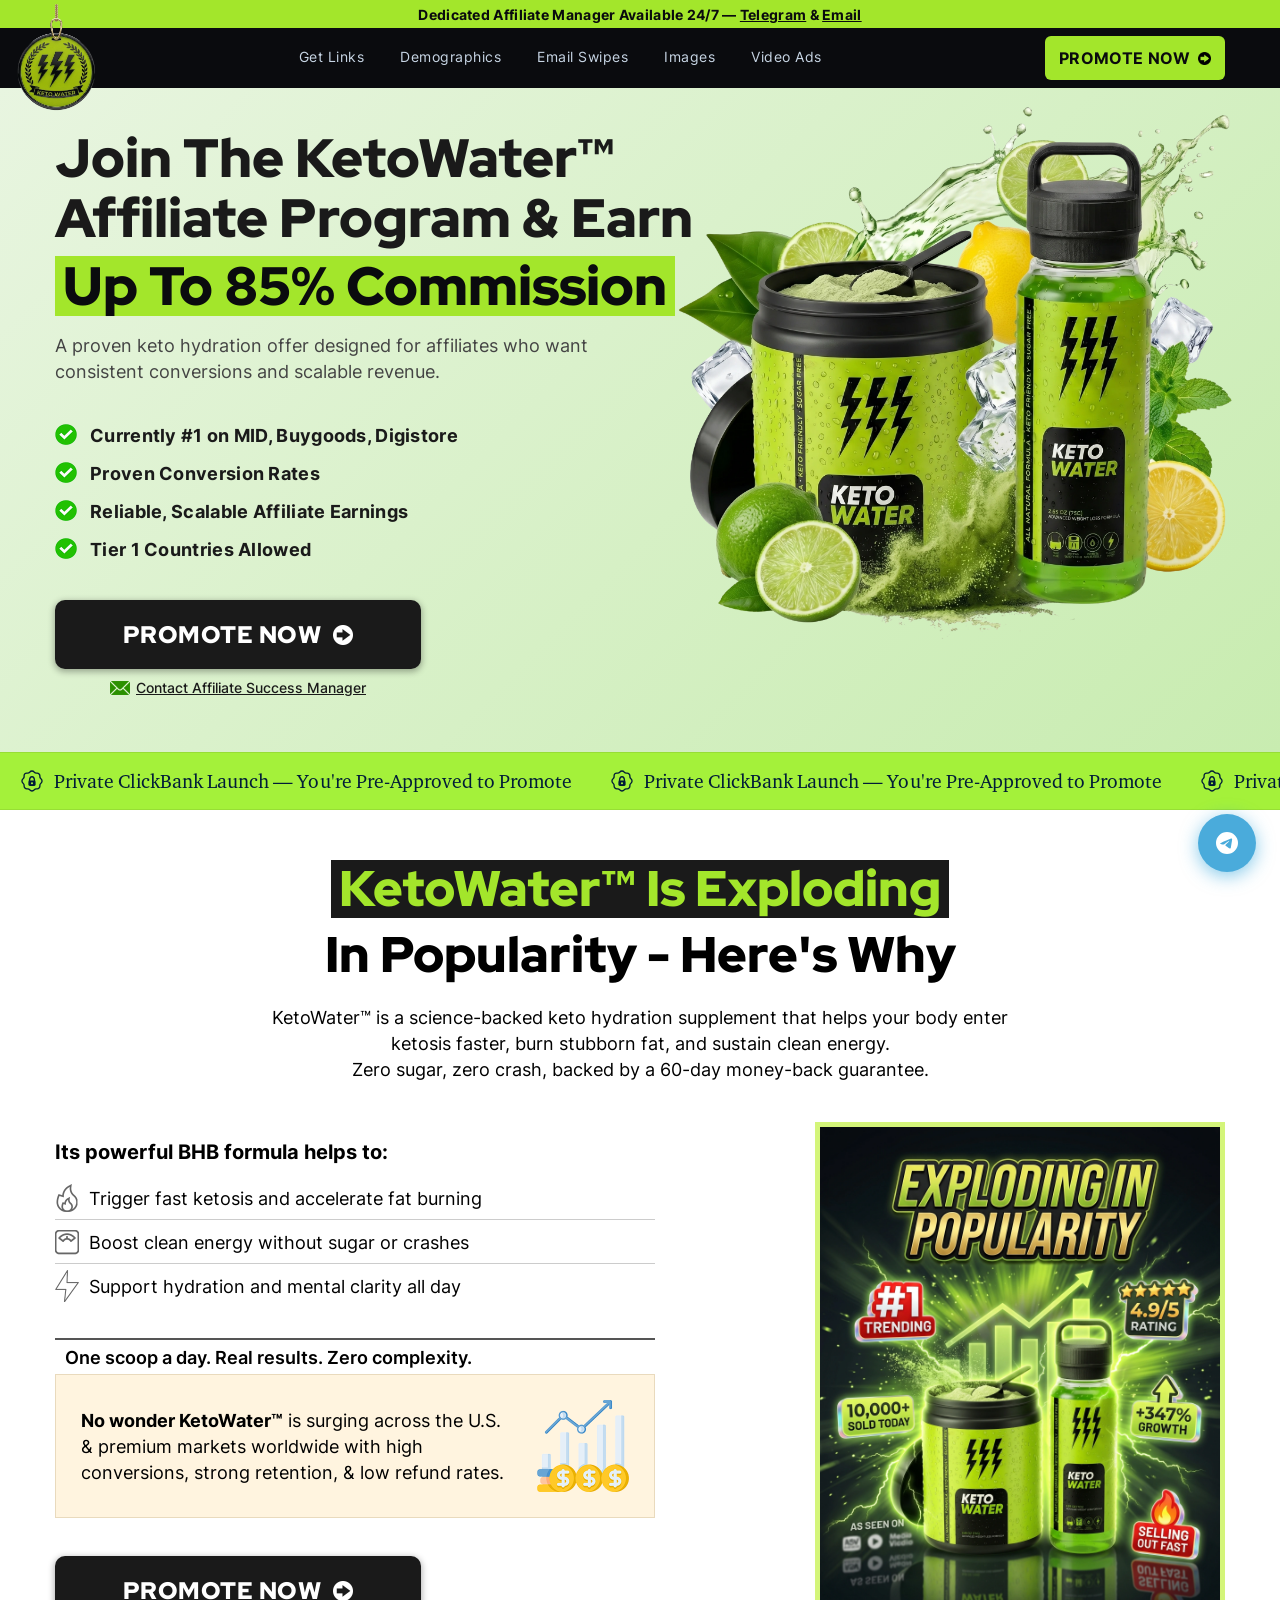
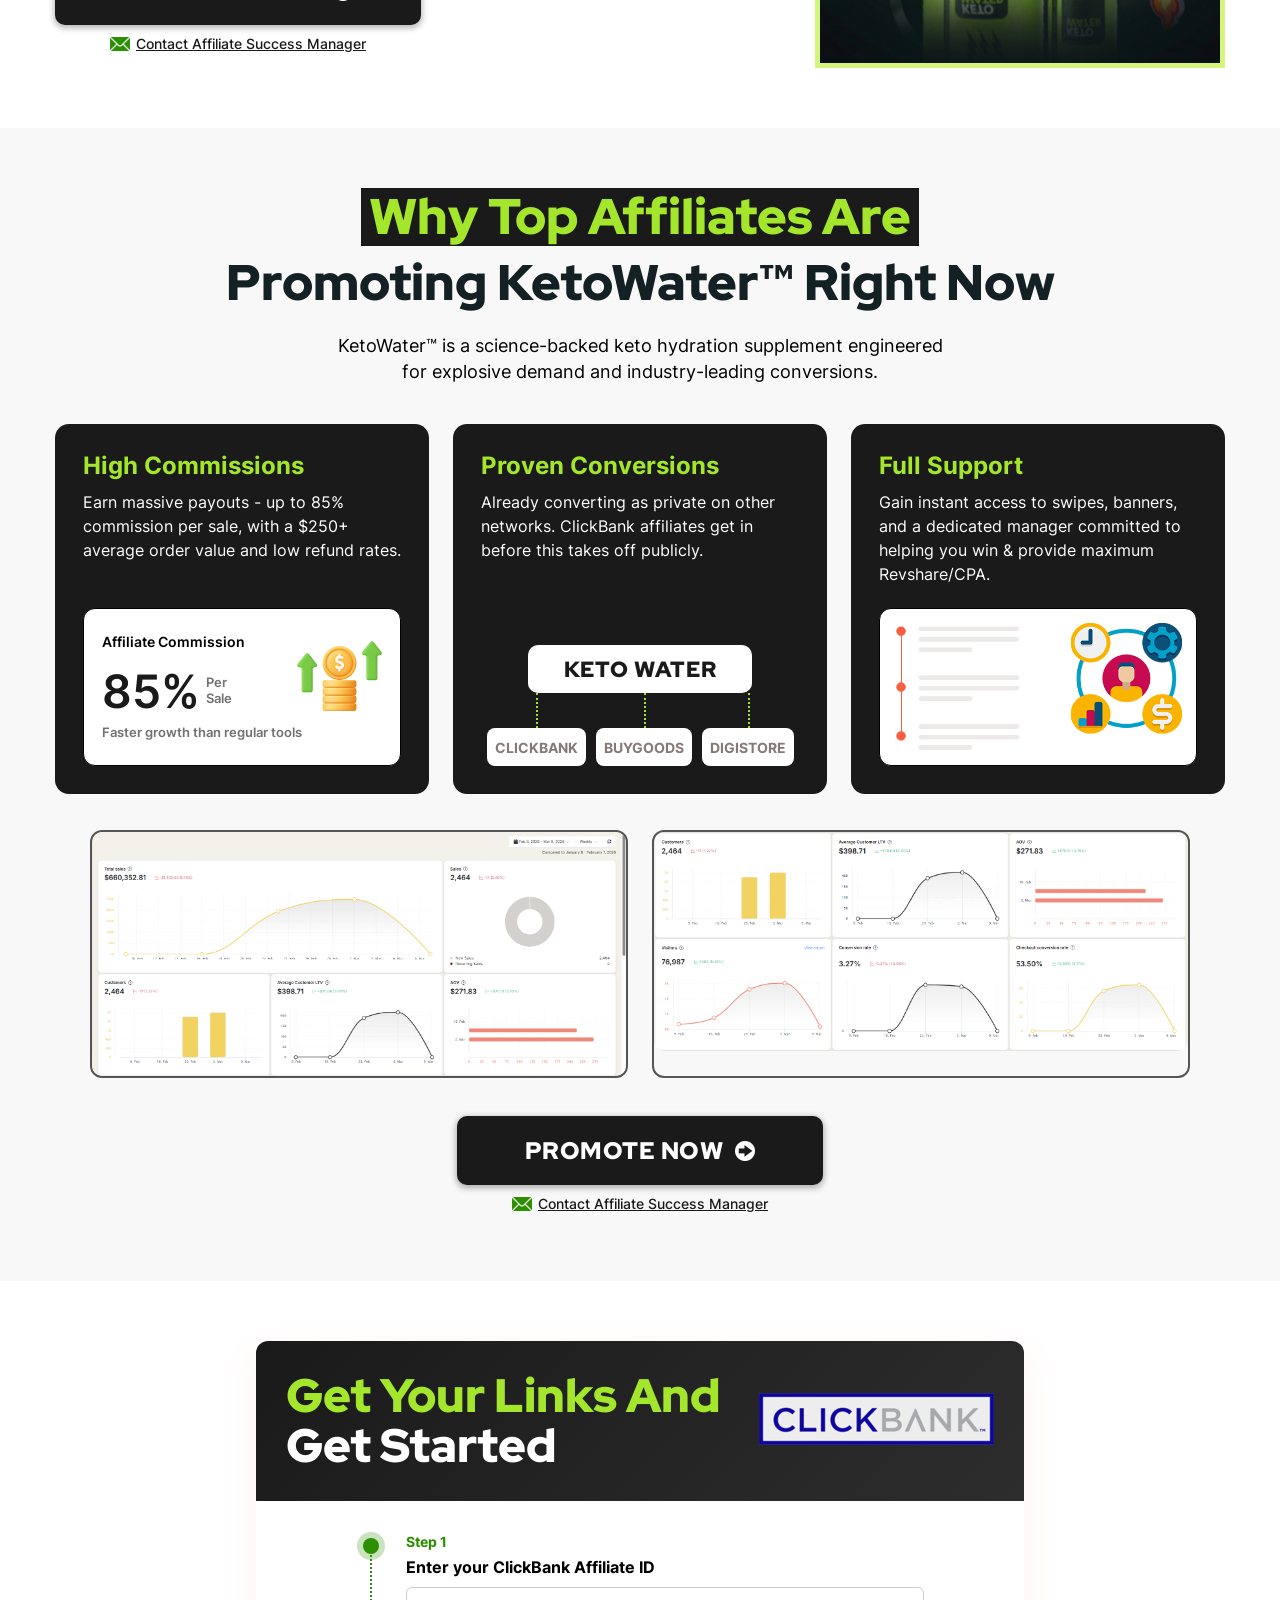
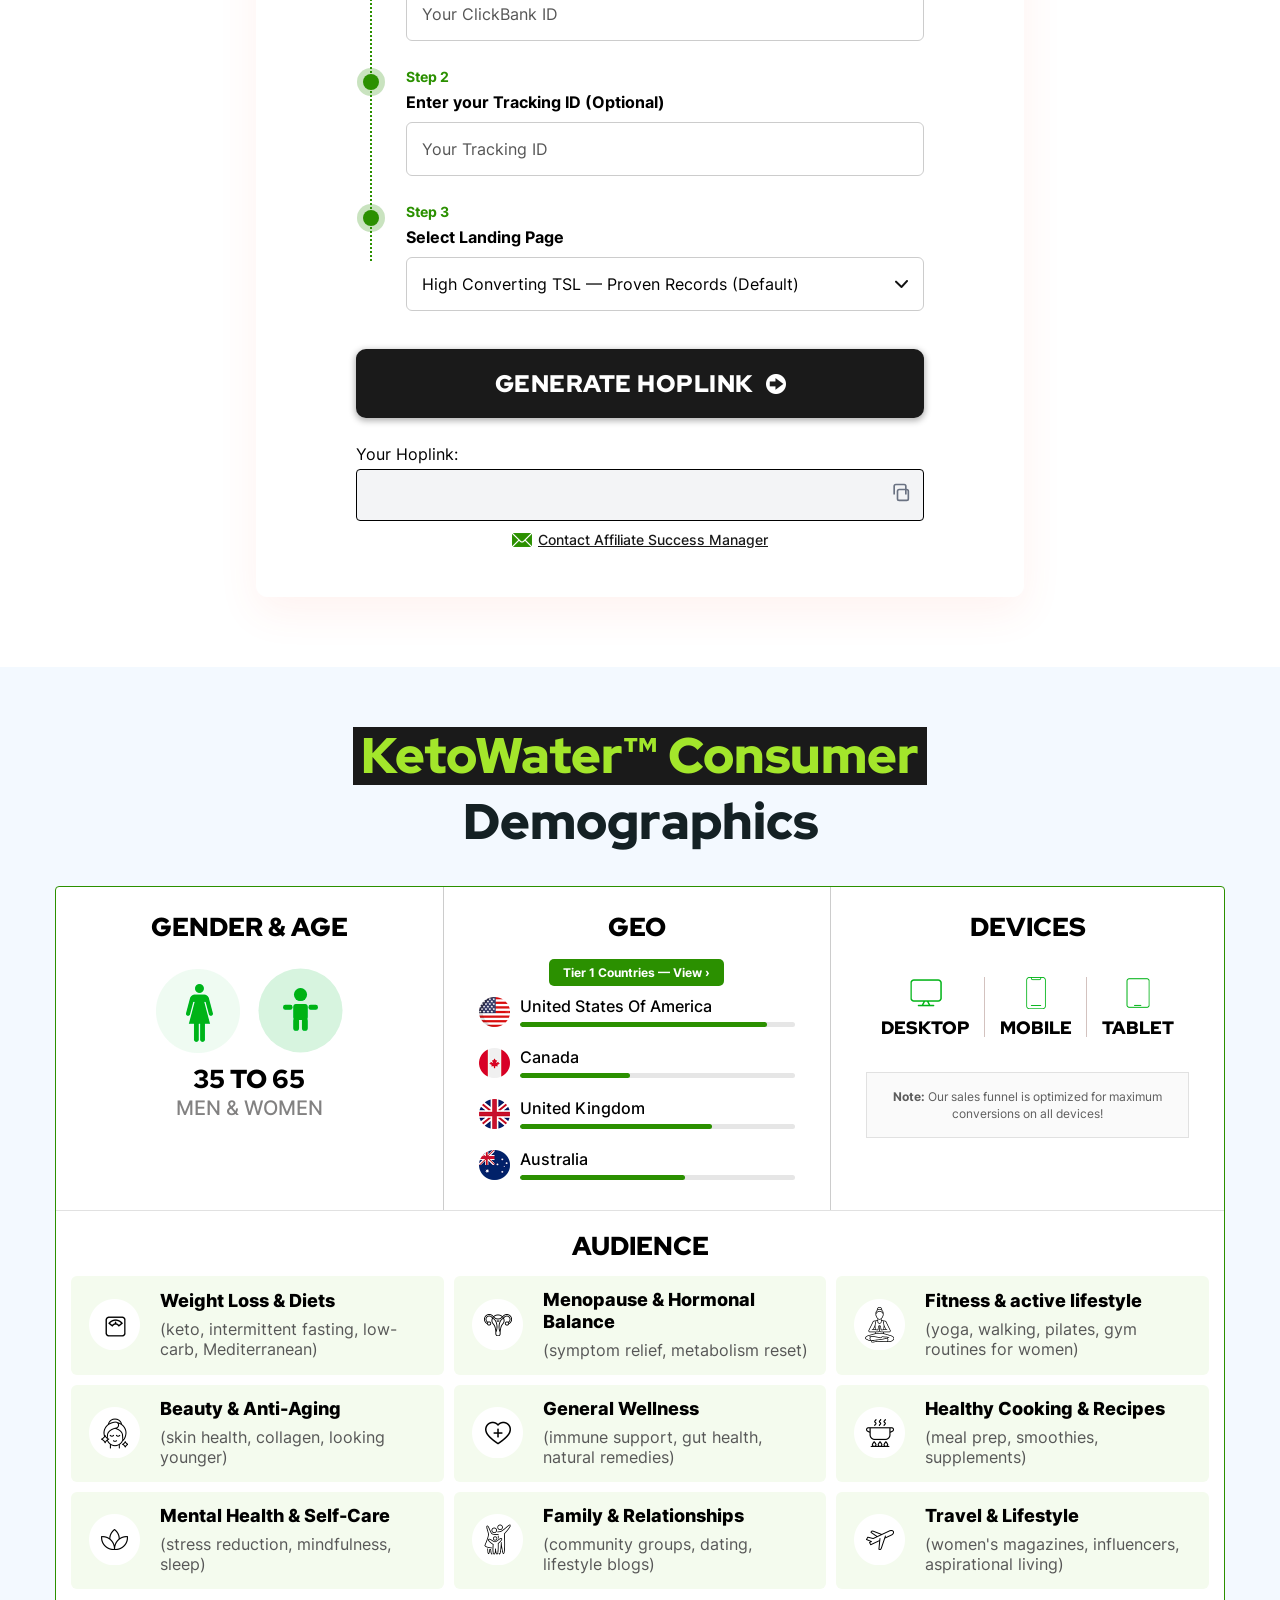
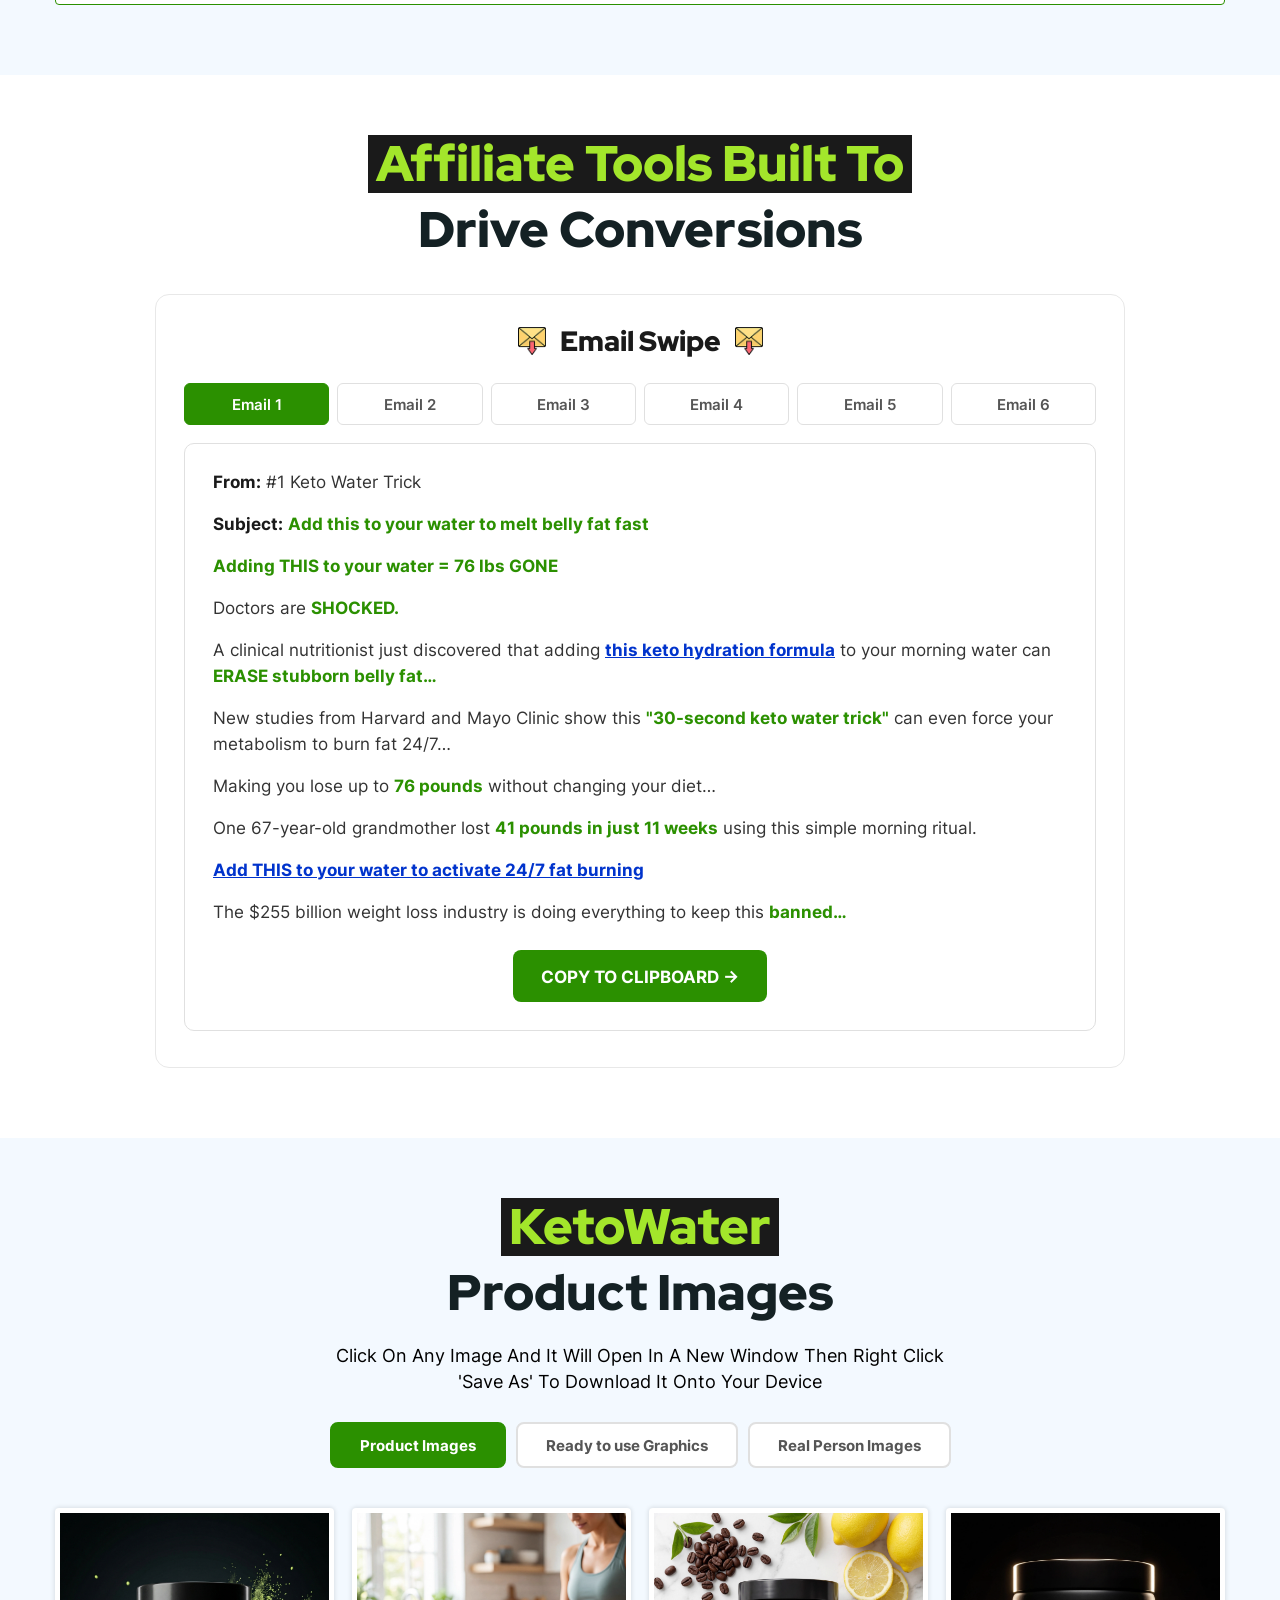
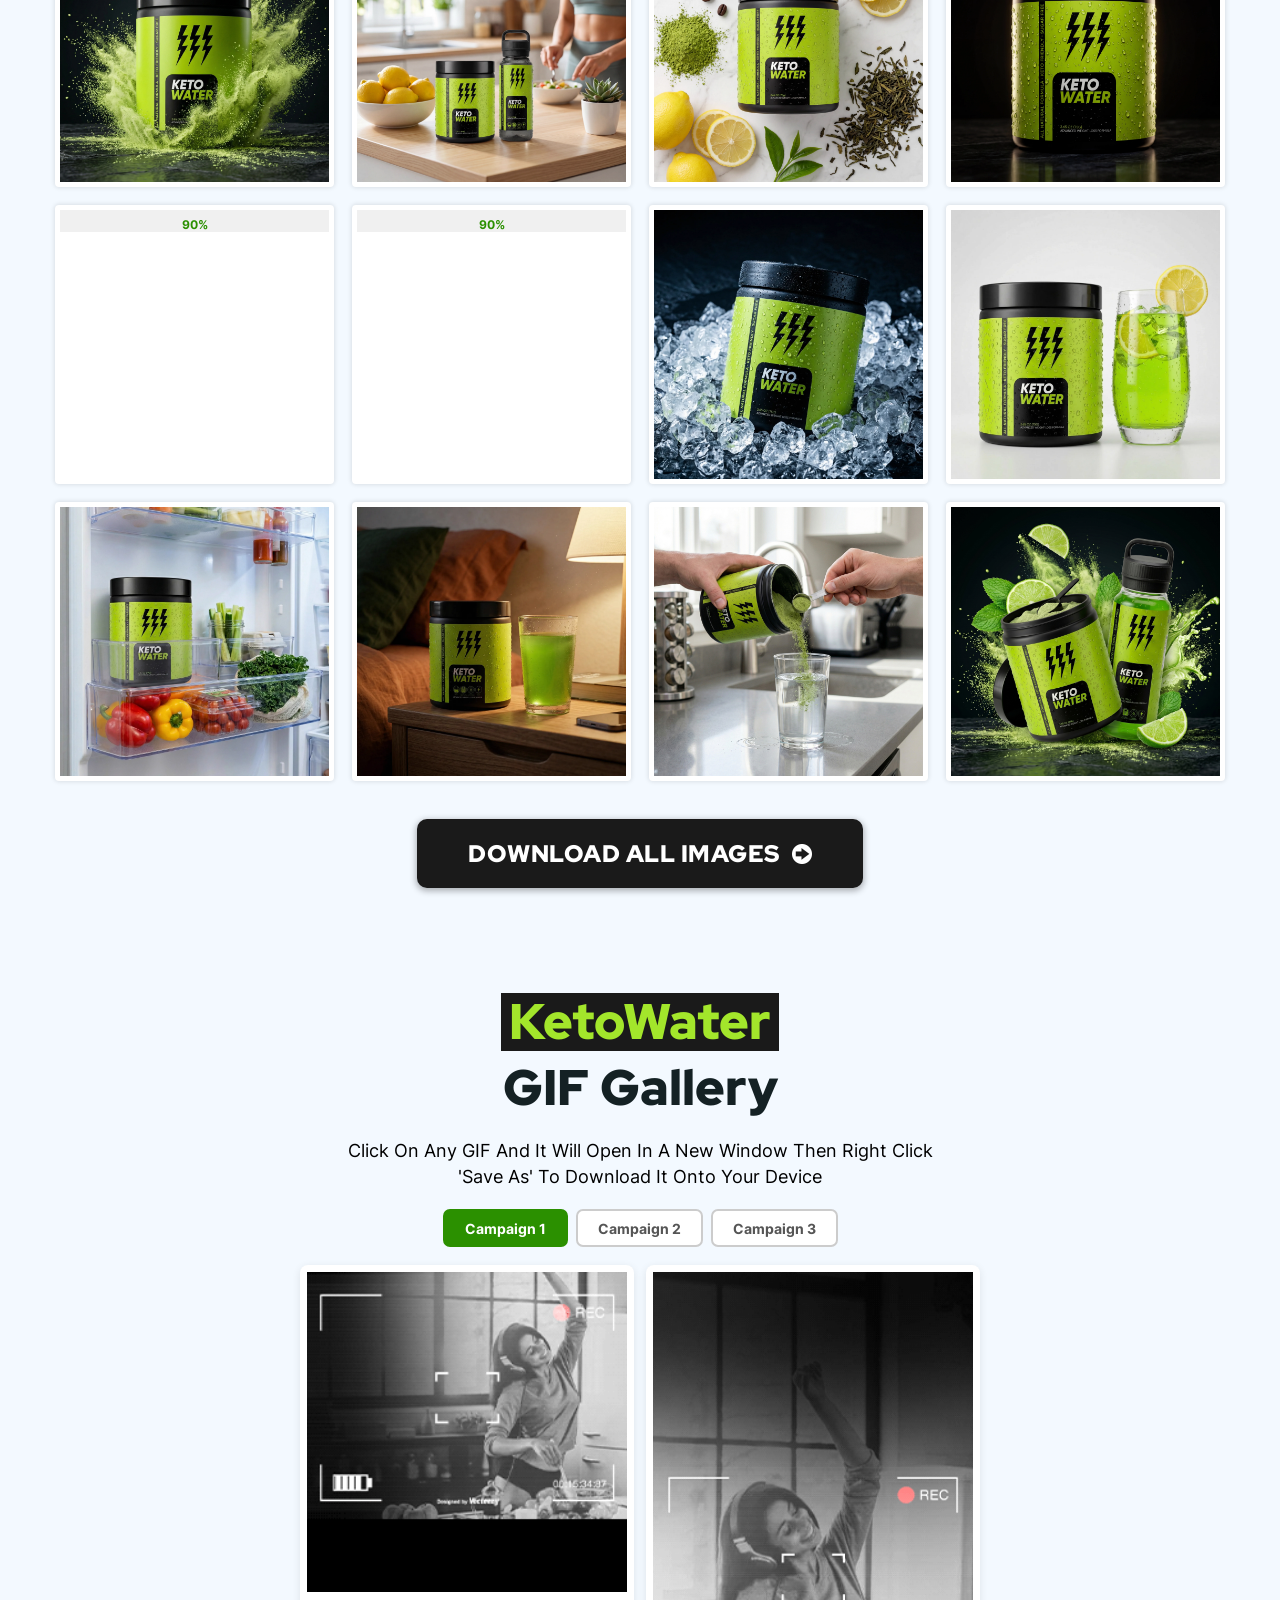
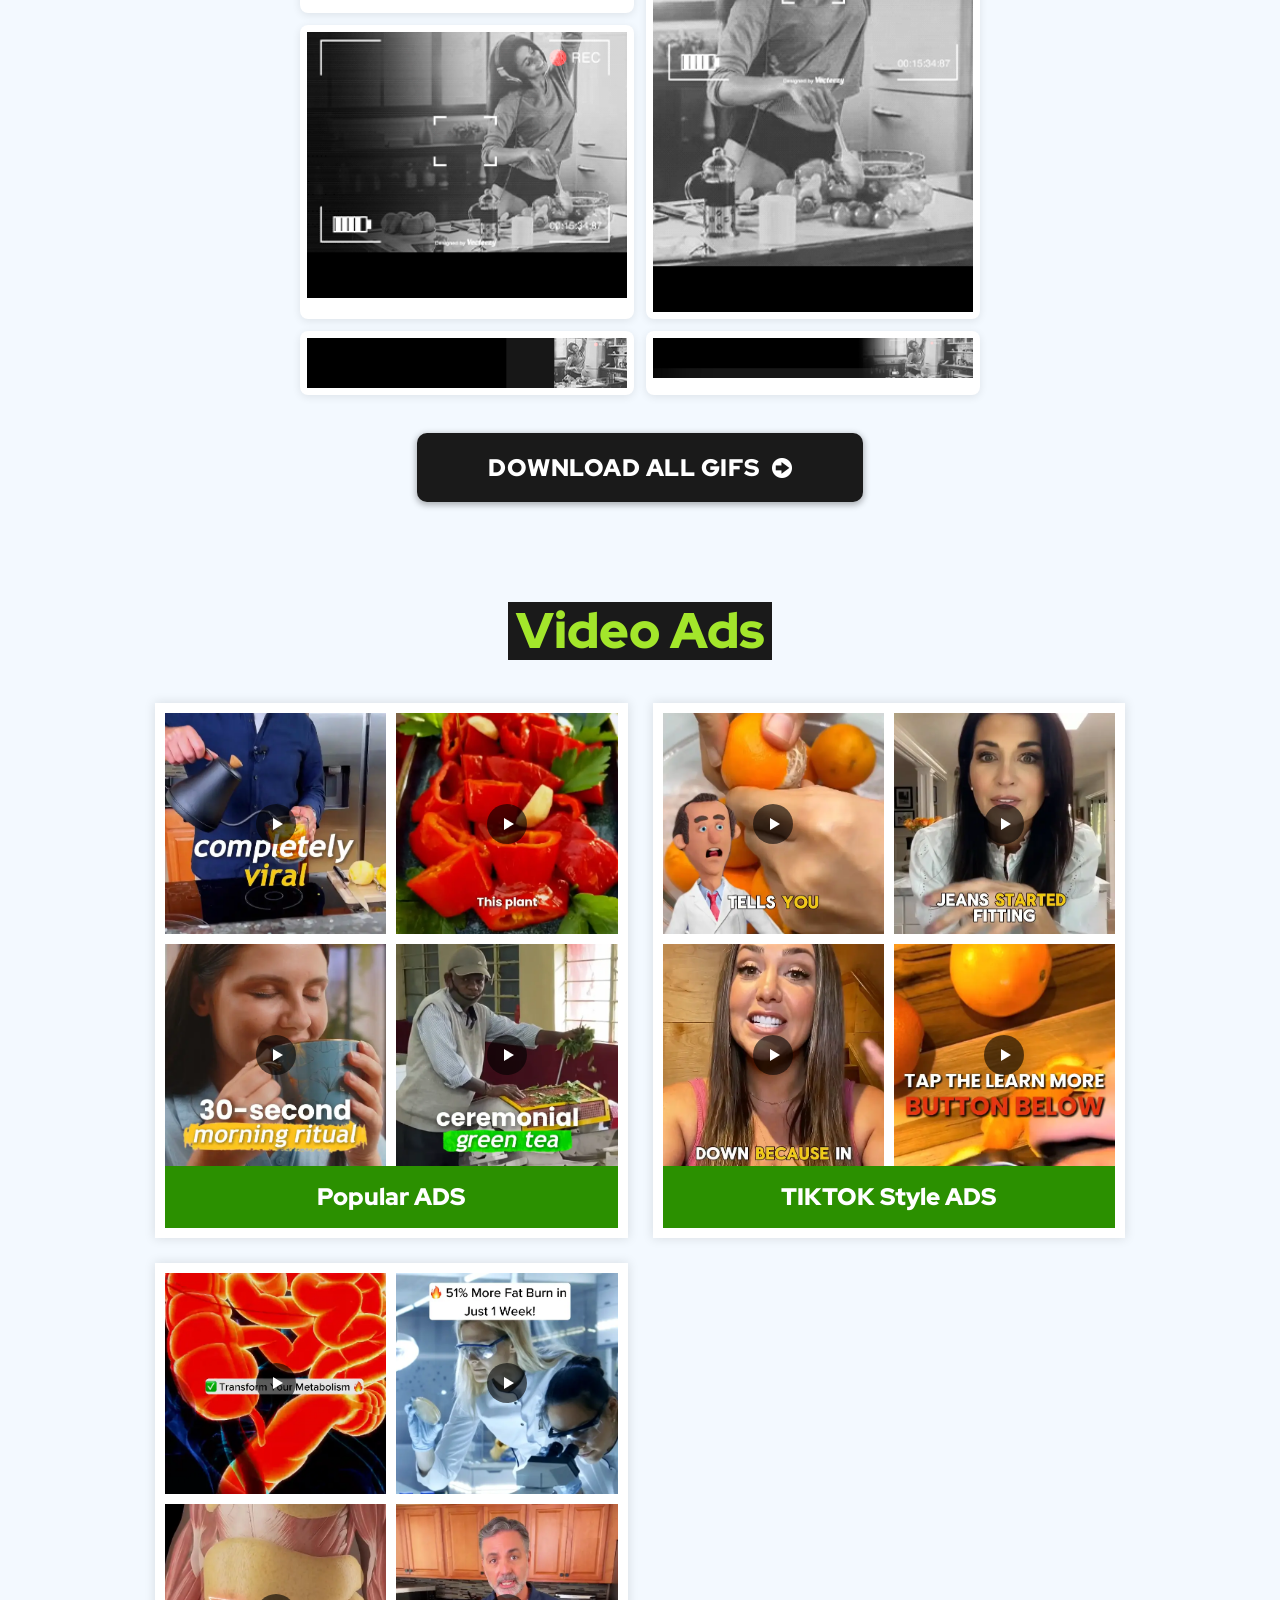
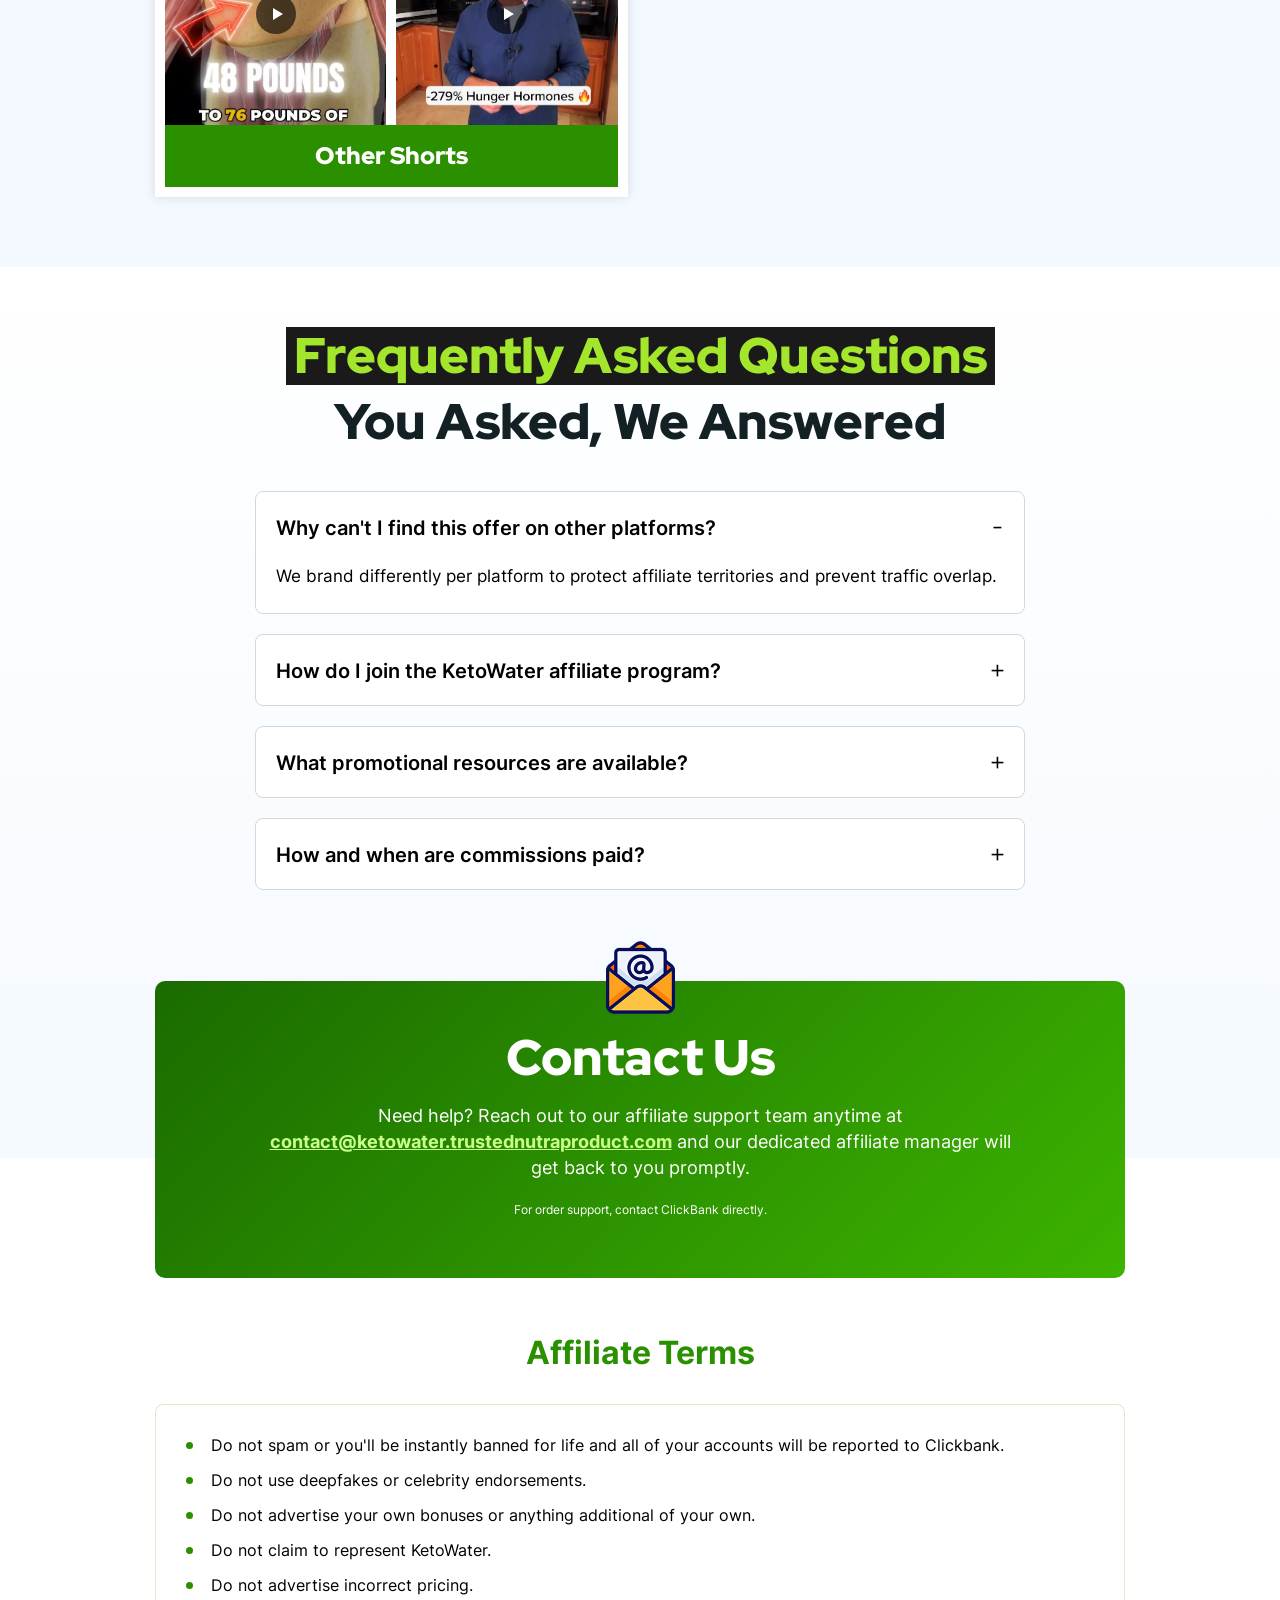
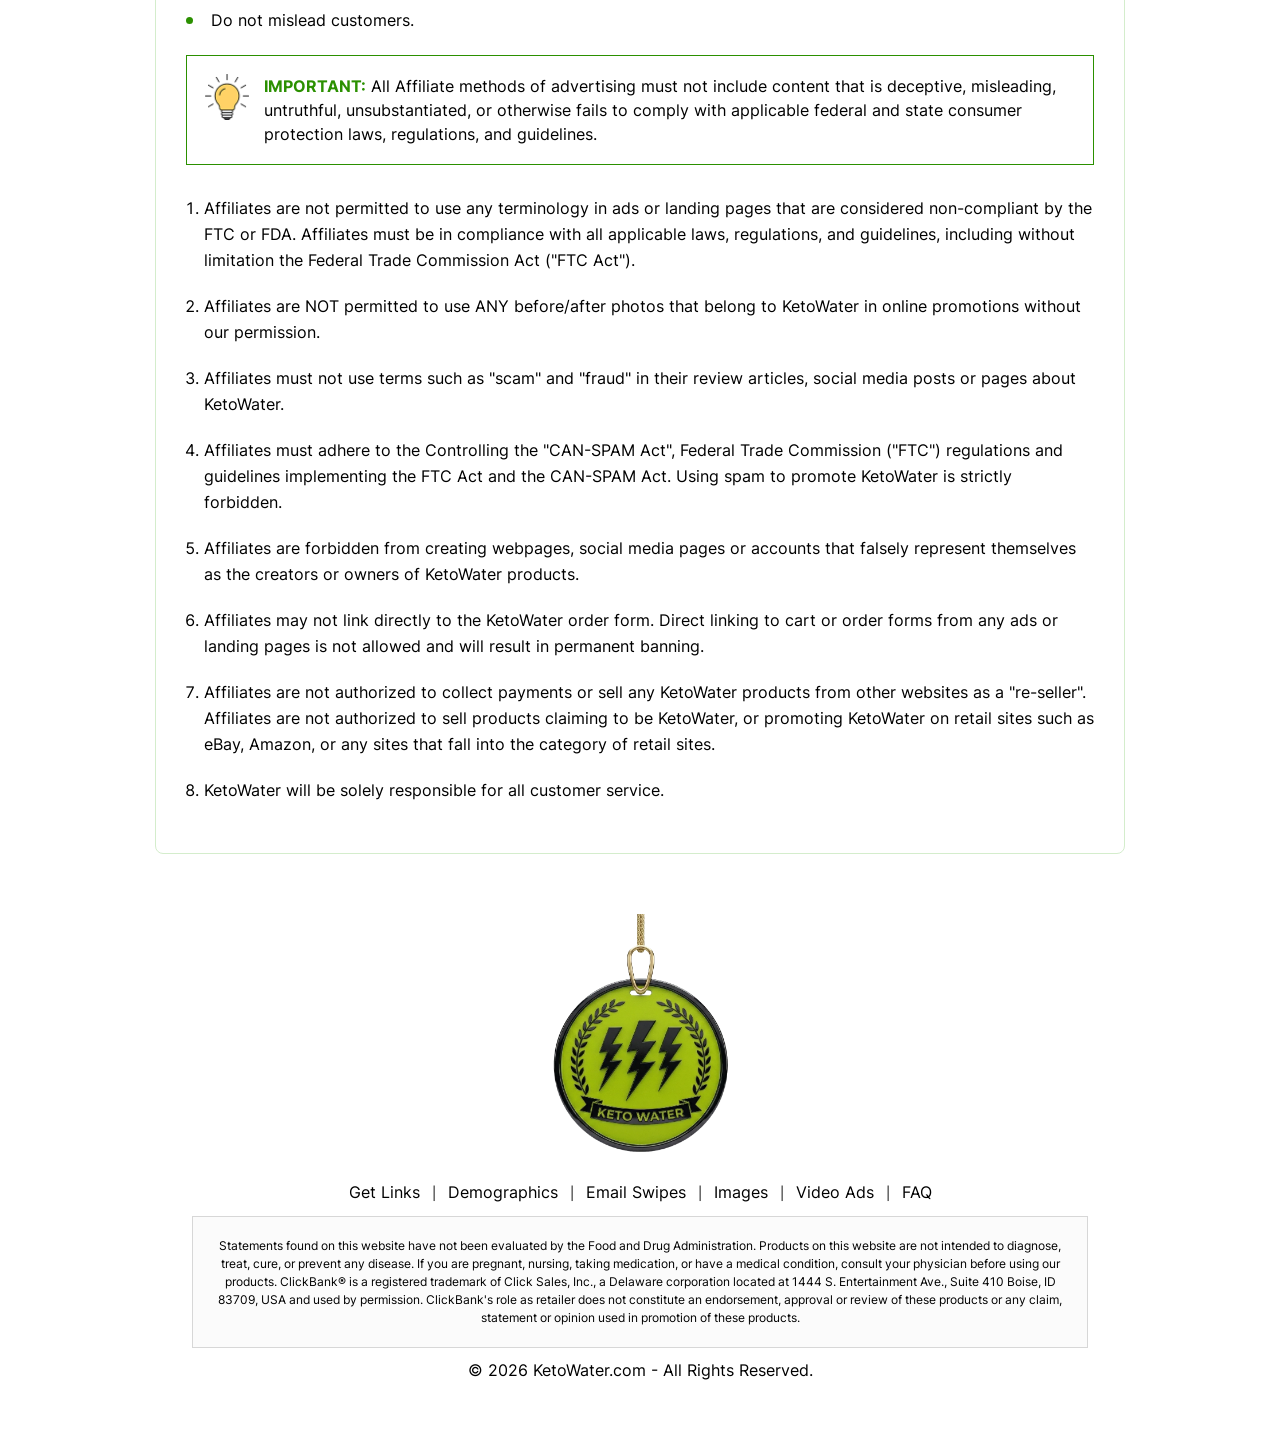
==== commit 0164083f: "Fix ClickBank badge stretch by using background-image instead of img tag Co-Authored-By: Claude Sonn" ====
--- a/affiliates/index.html
+++ b/affiliates/index.html
@@ -1802,18 +1802,15 @@
 }
 #kw-cb-badge {
   display: inline-block;
-  line-height: 0;
-  background: #000;
+  text-decoration: none;
   border-radius: 6px 6px 0 0;
-  padding: 4px 8px 3px;
-  text-decoration: none;
+  width: 100px;
+  height: 34px;
+  background: url('https://cbtb.clickbank.net/dist/assets/logo-tab-white-en.png') no-repeat left top / auto 100%;
   overflow: hidden;
-  width: 80px;
 }
 #kw-cb-badge img {
-  display: block;
-  height: 26px;
-  width: auto;
+  display: none;
 }
 #kw-cb-popup {
   display: block;
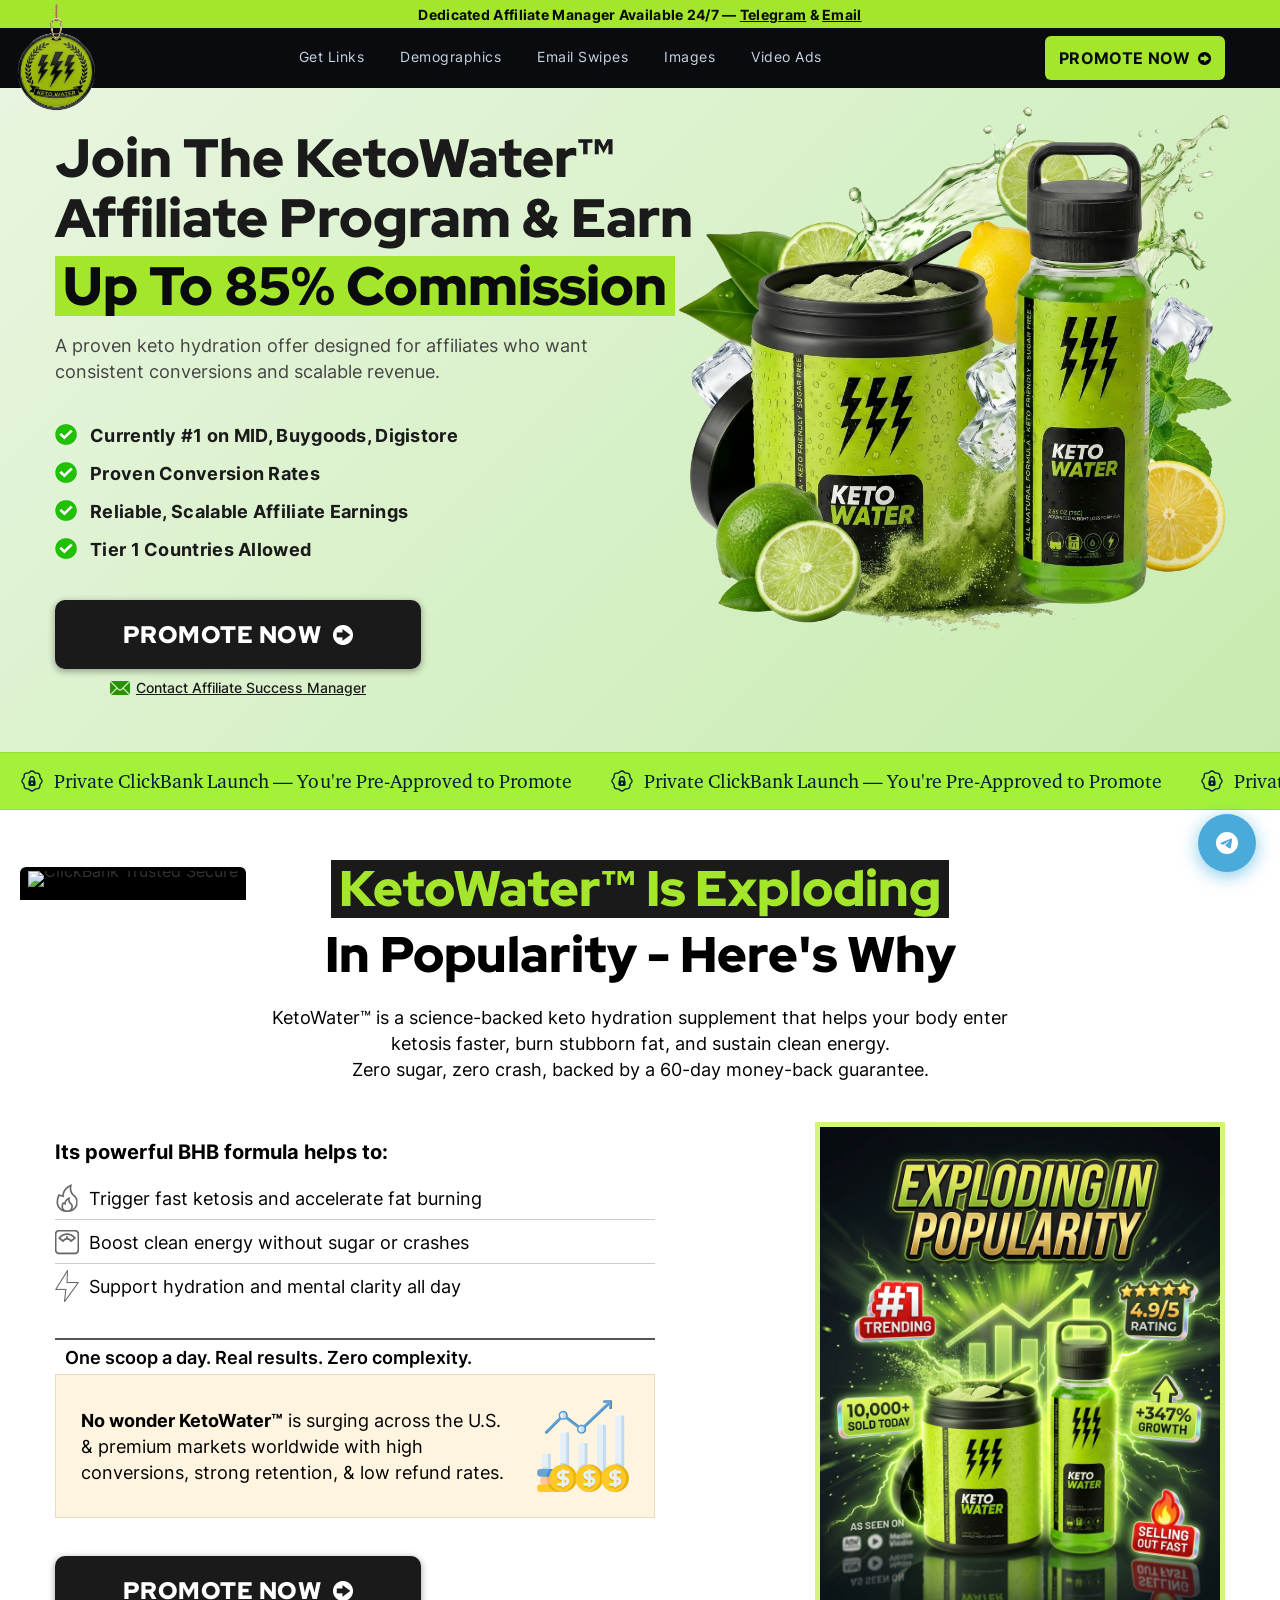
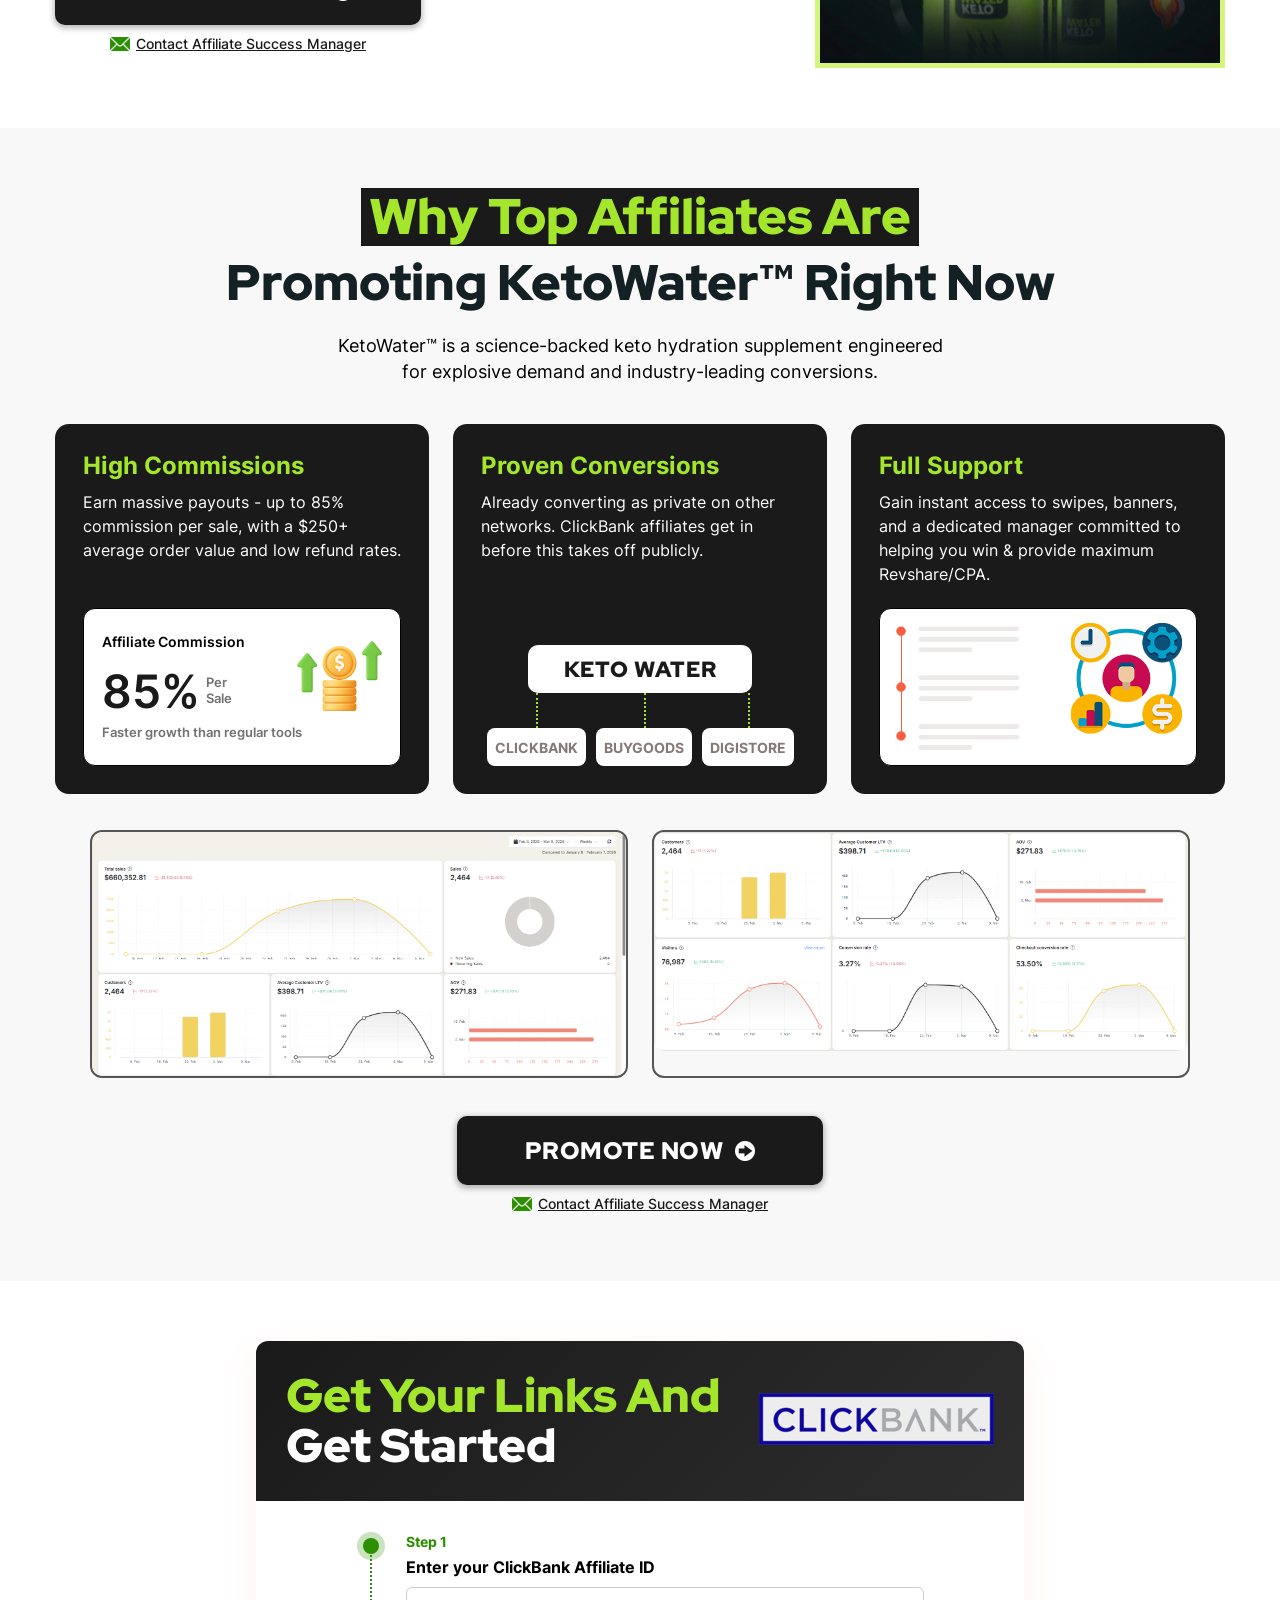
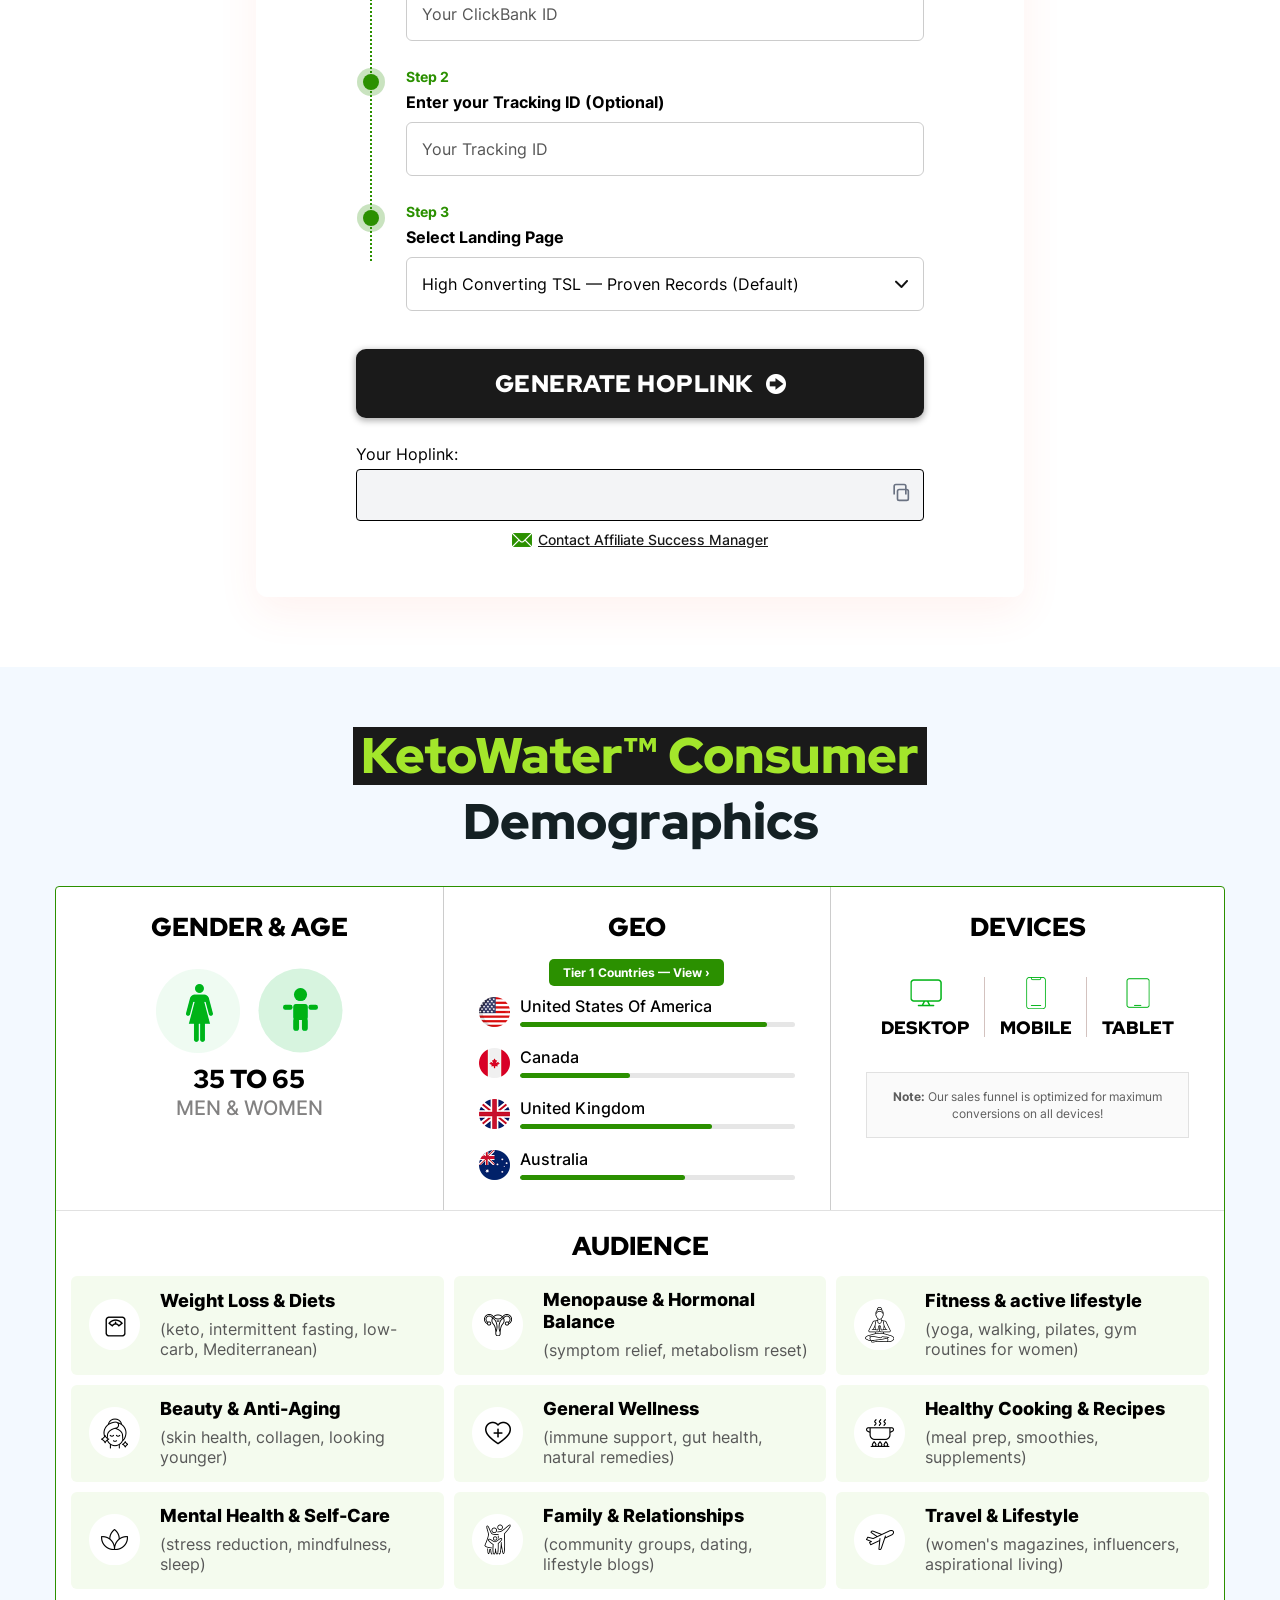
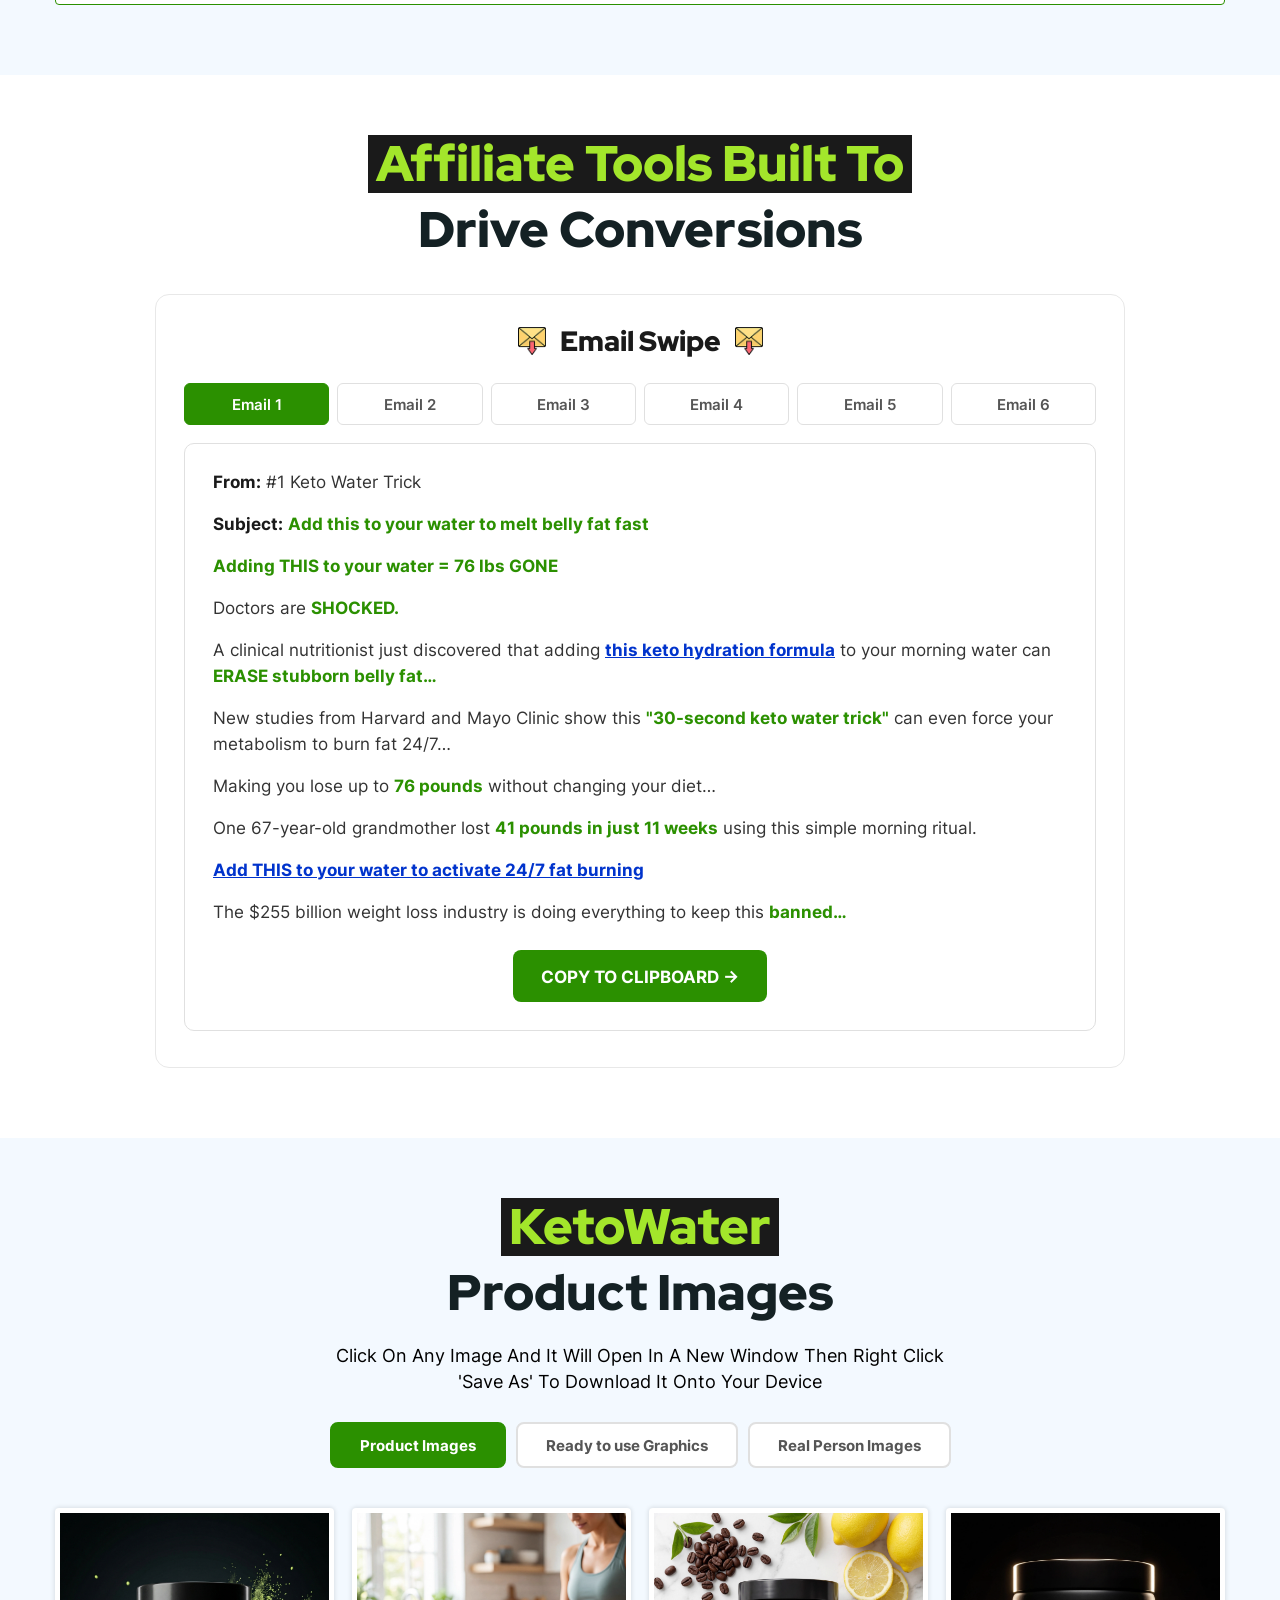
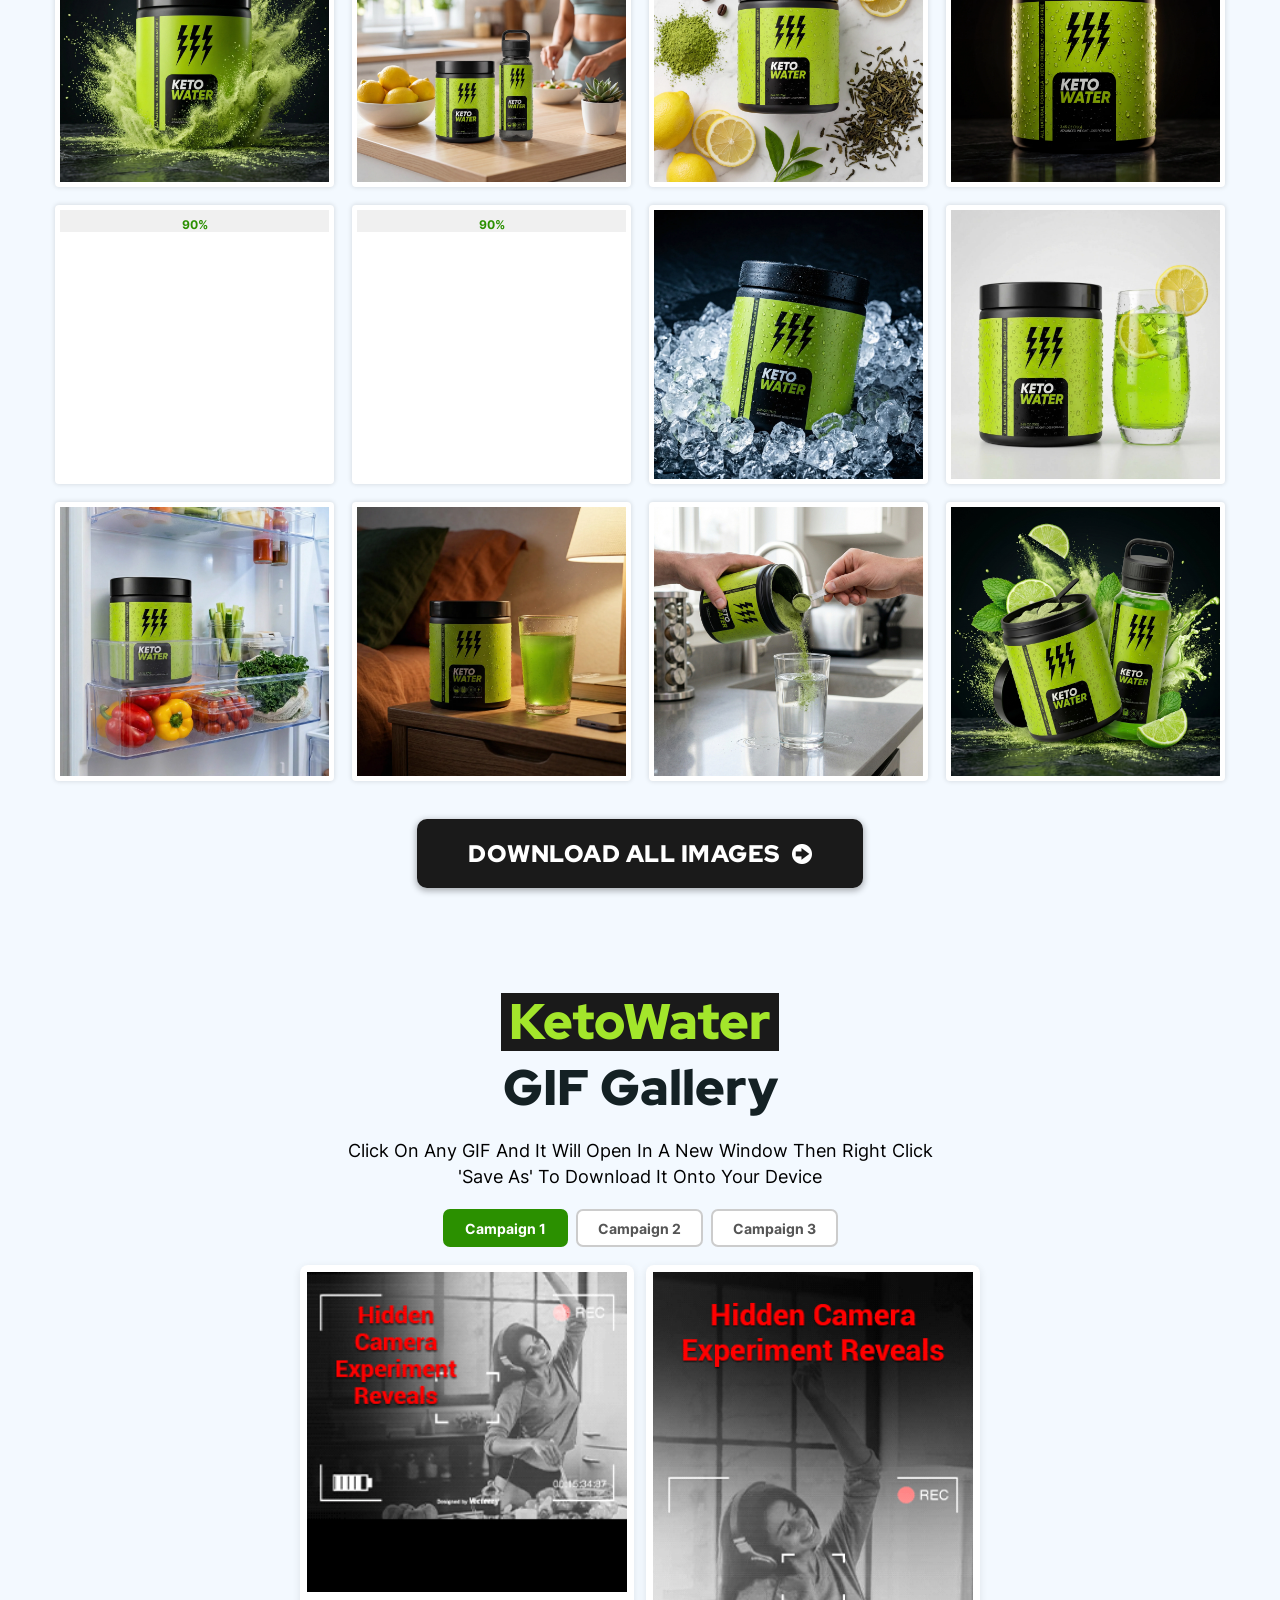
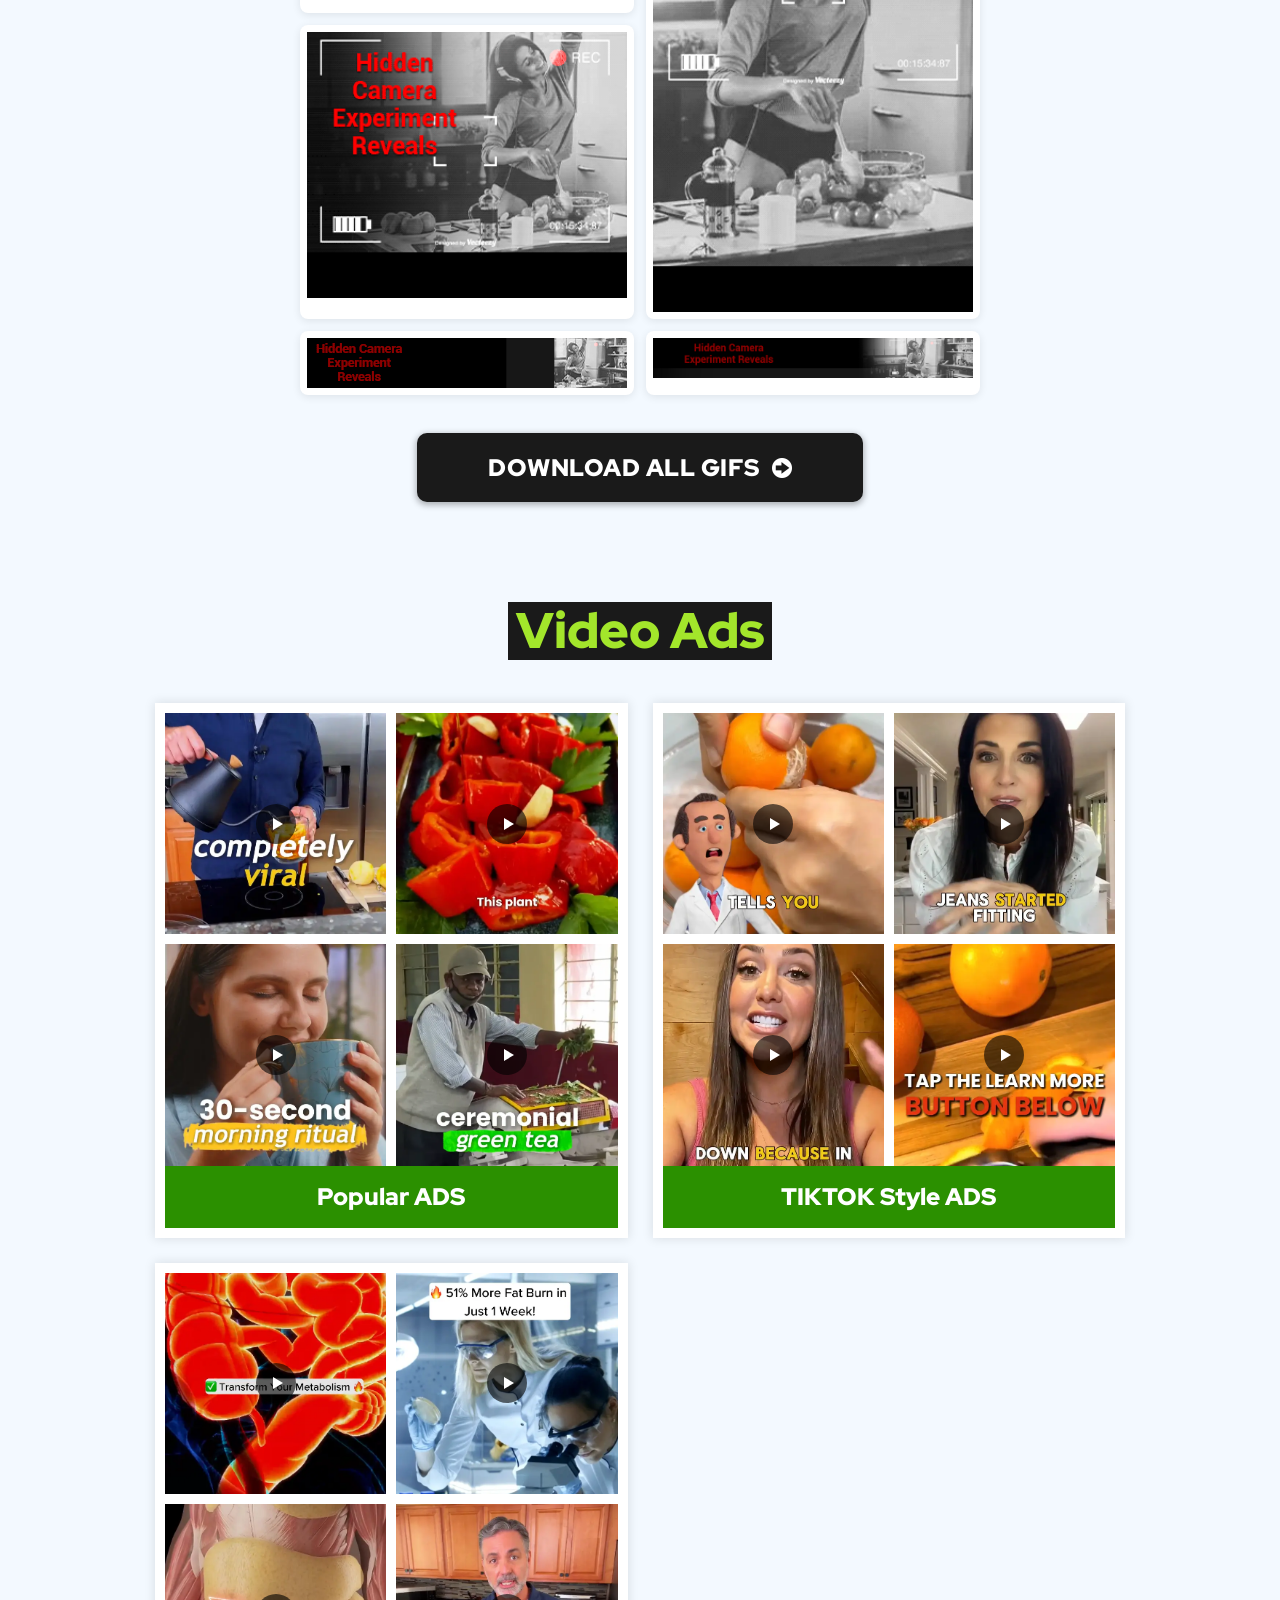
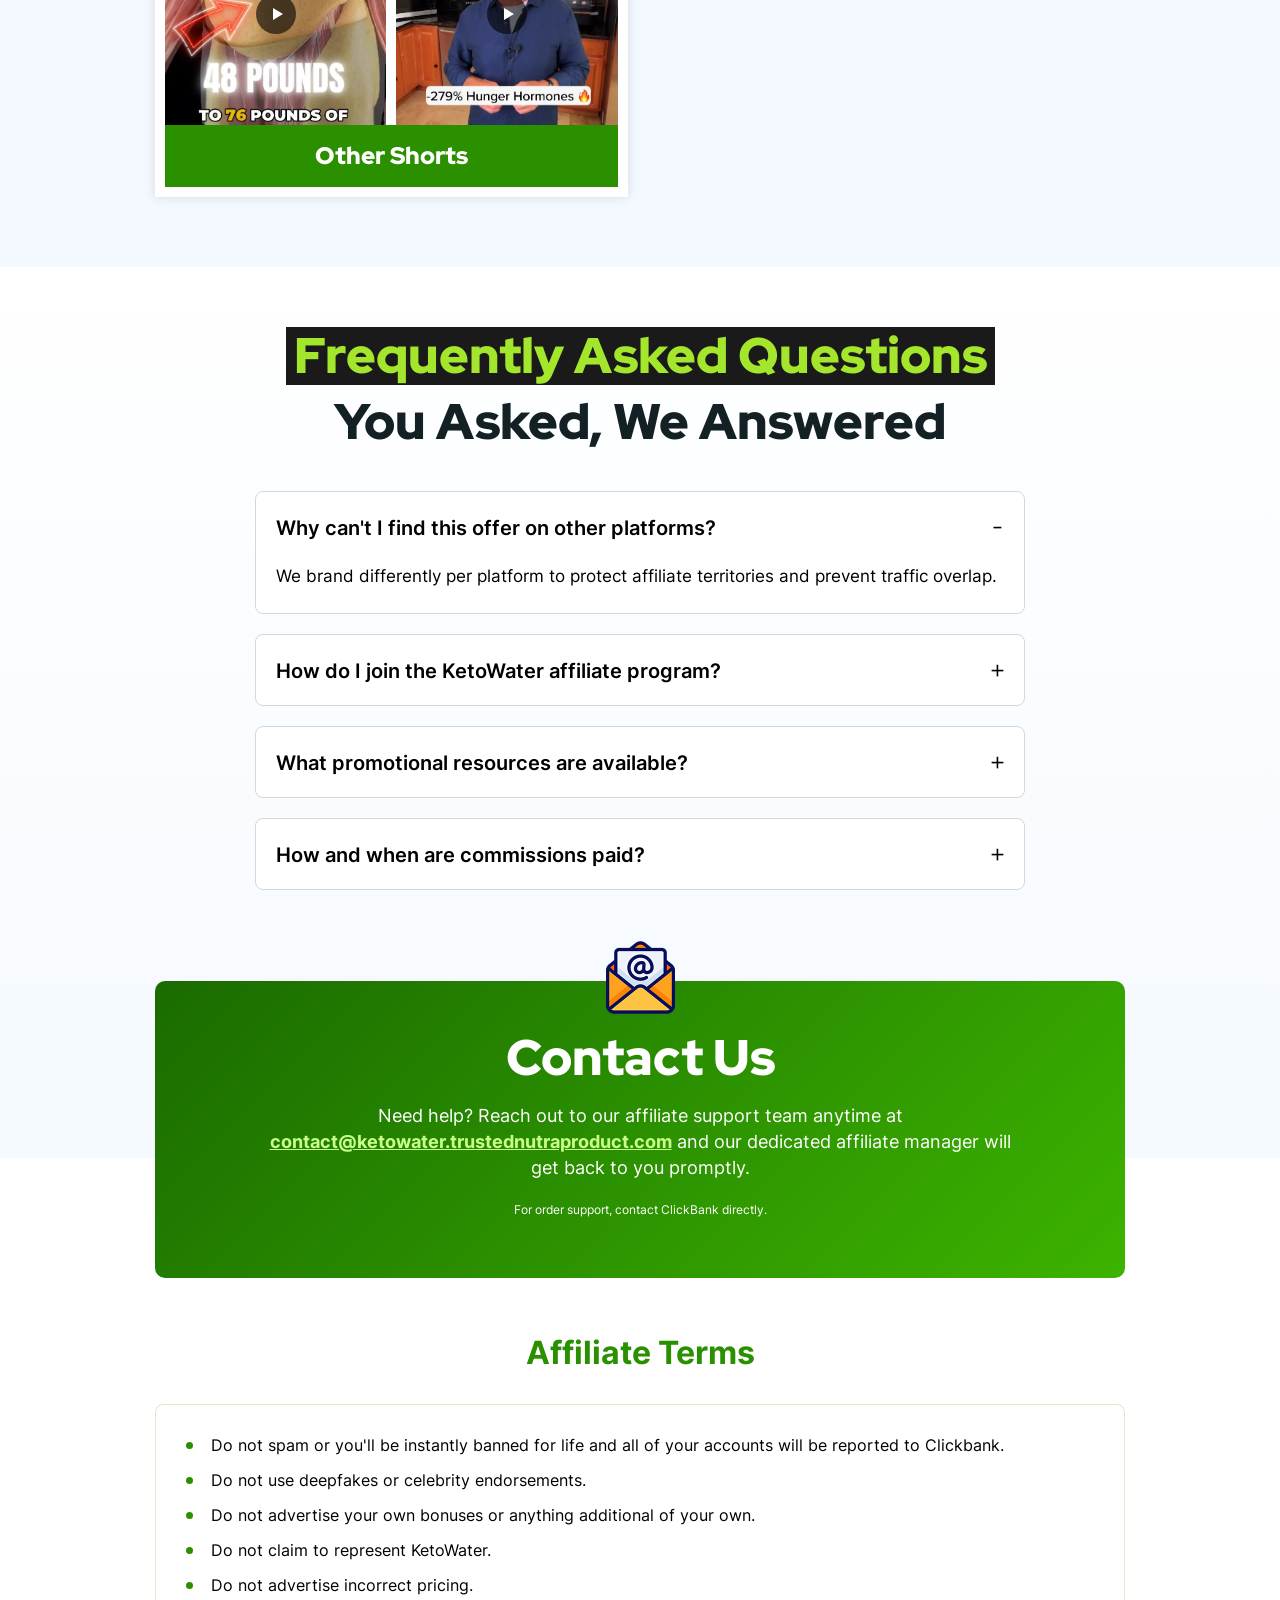
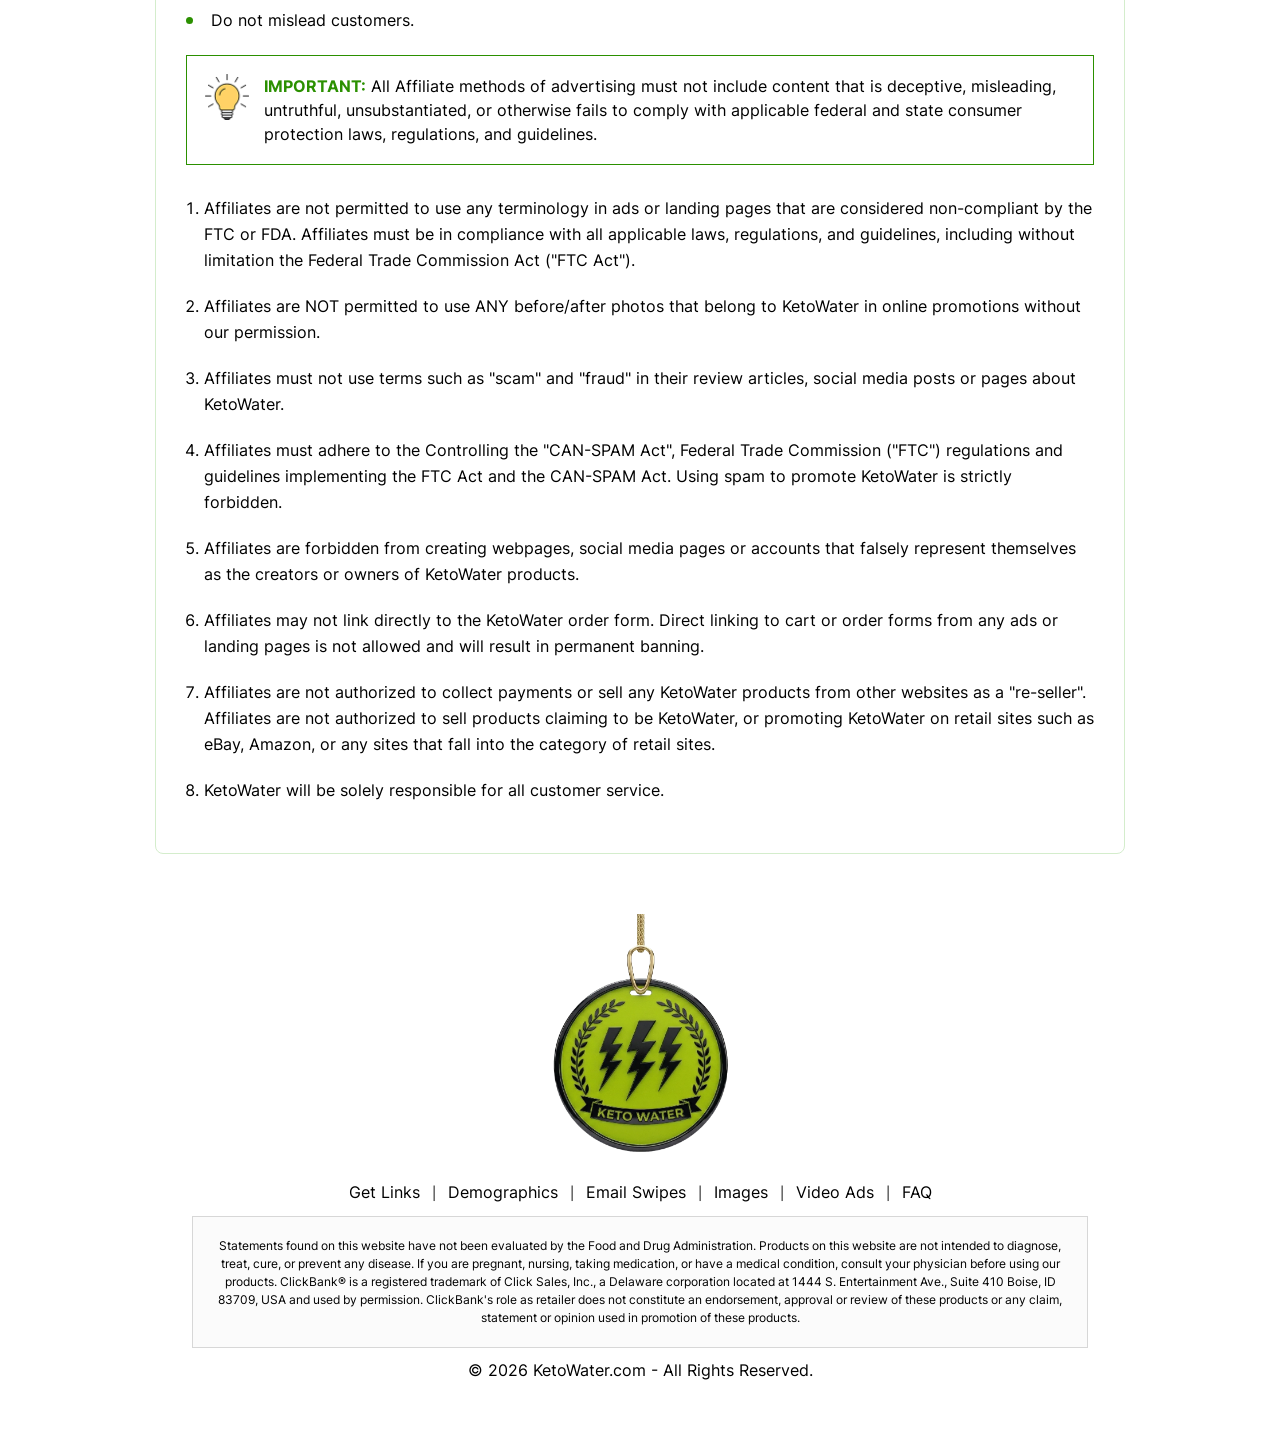
==== commit b69f190d: "Restore img tag for ClickBank badge with !important overrides to fix stretch Co-Authored-By: Claude " ====
--- a/affiliates/index.html
+++ b/affiliates/index.html
@@ -1802,15 +1802,17 @@
 }
 #kw-cb-badge {
   display: inline-block;
+  line-height: 0;
+  background: #000;
+  border-radius: 6px 6px 0 0;
+  padding: 4px 8px 3px;
   text-decoration: none;
-  border-radius: 6px 6px 0 0;
-  width: 100px;
-  height: 34px;
-  background: url('https://cbtb.clickbank.net/dist/assets/logo-tab-white-en.png') no-repeat left top / auto 100%;
-  overflow: hidden;
 }
 #kw-cb-badge img {
-  display: none;
+  display: block !important;
+  height: 26px !important;
+  width: auto !important;
+  max-width: none !important;
 }
 #kw-cb-popup {
   display: block;
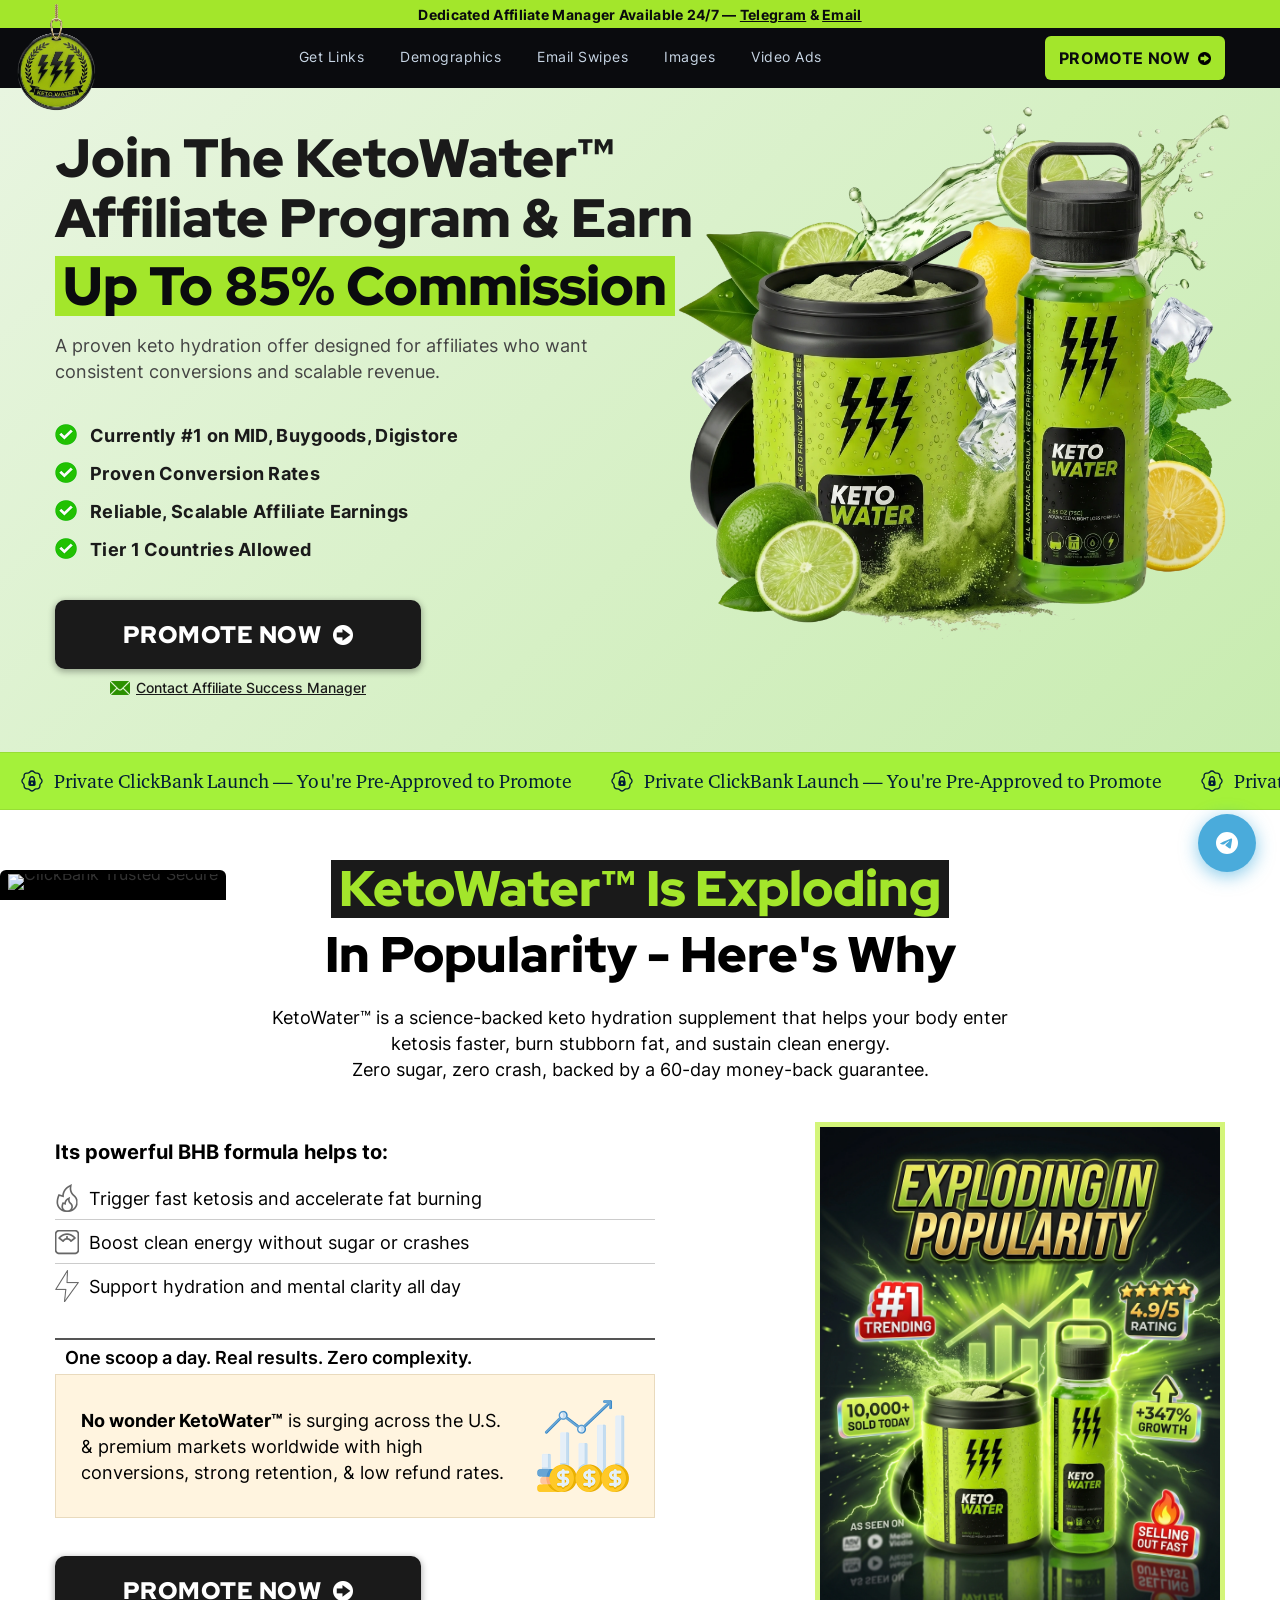
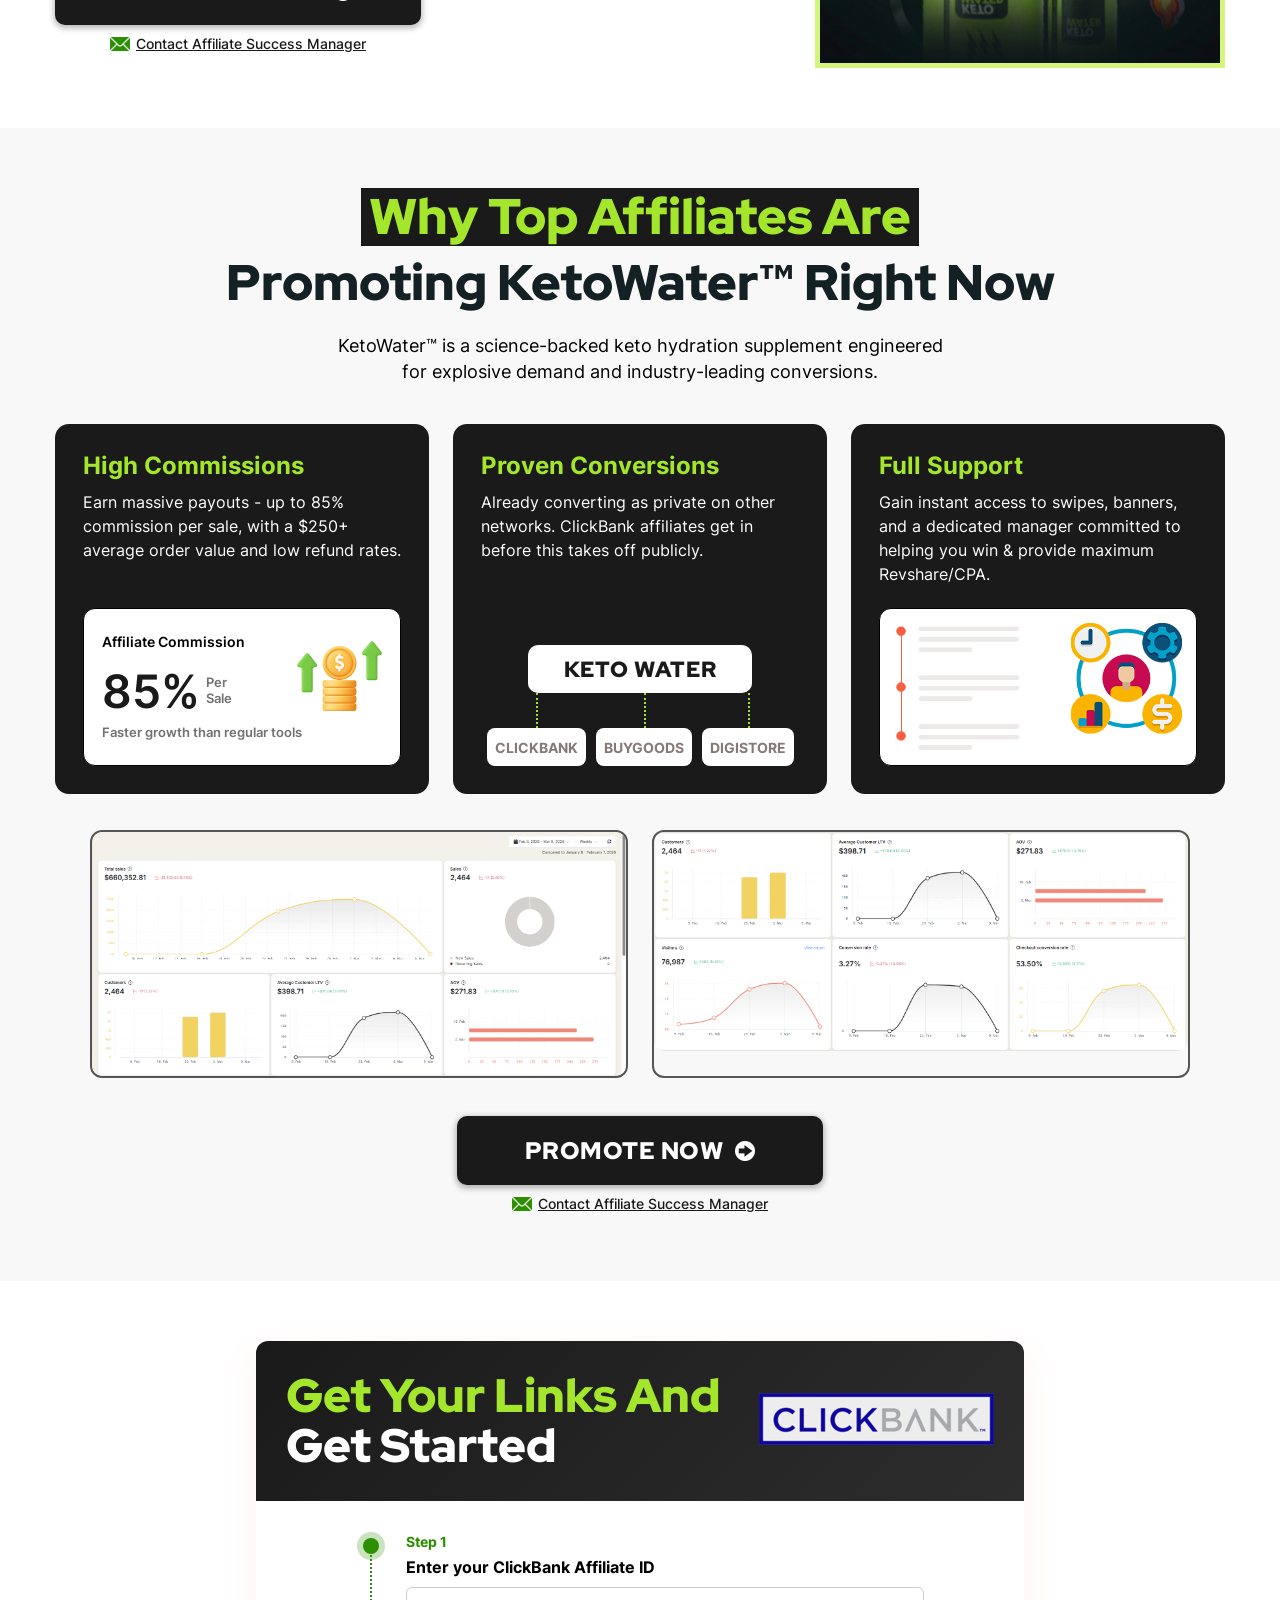
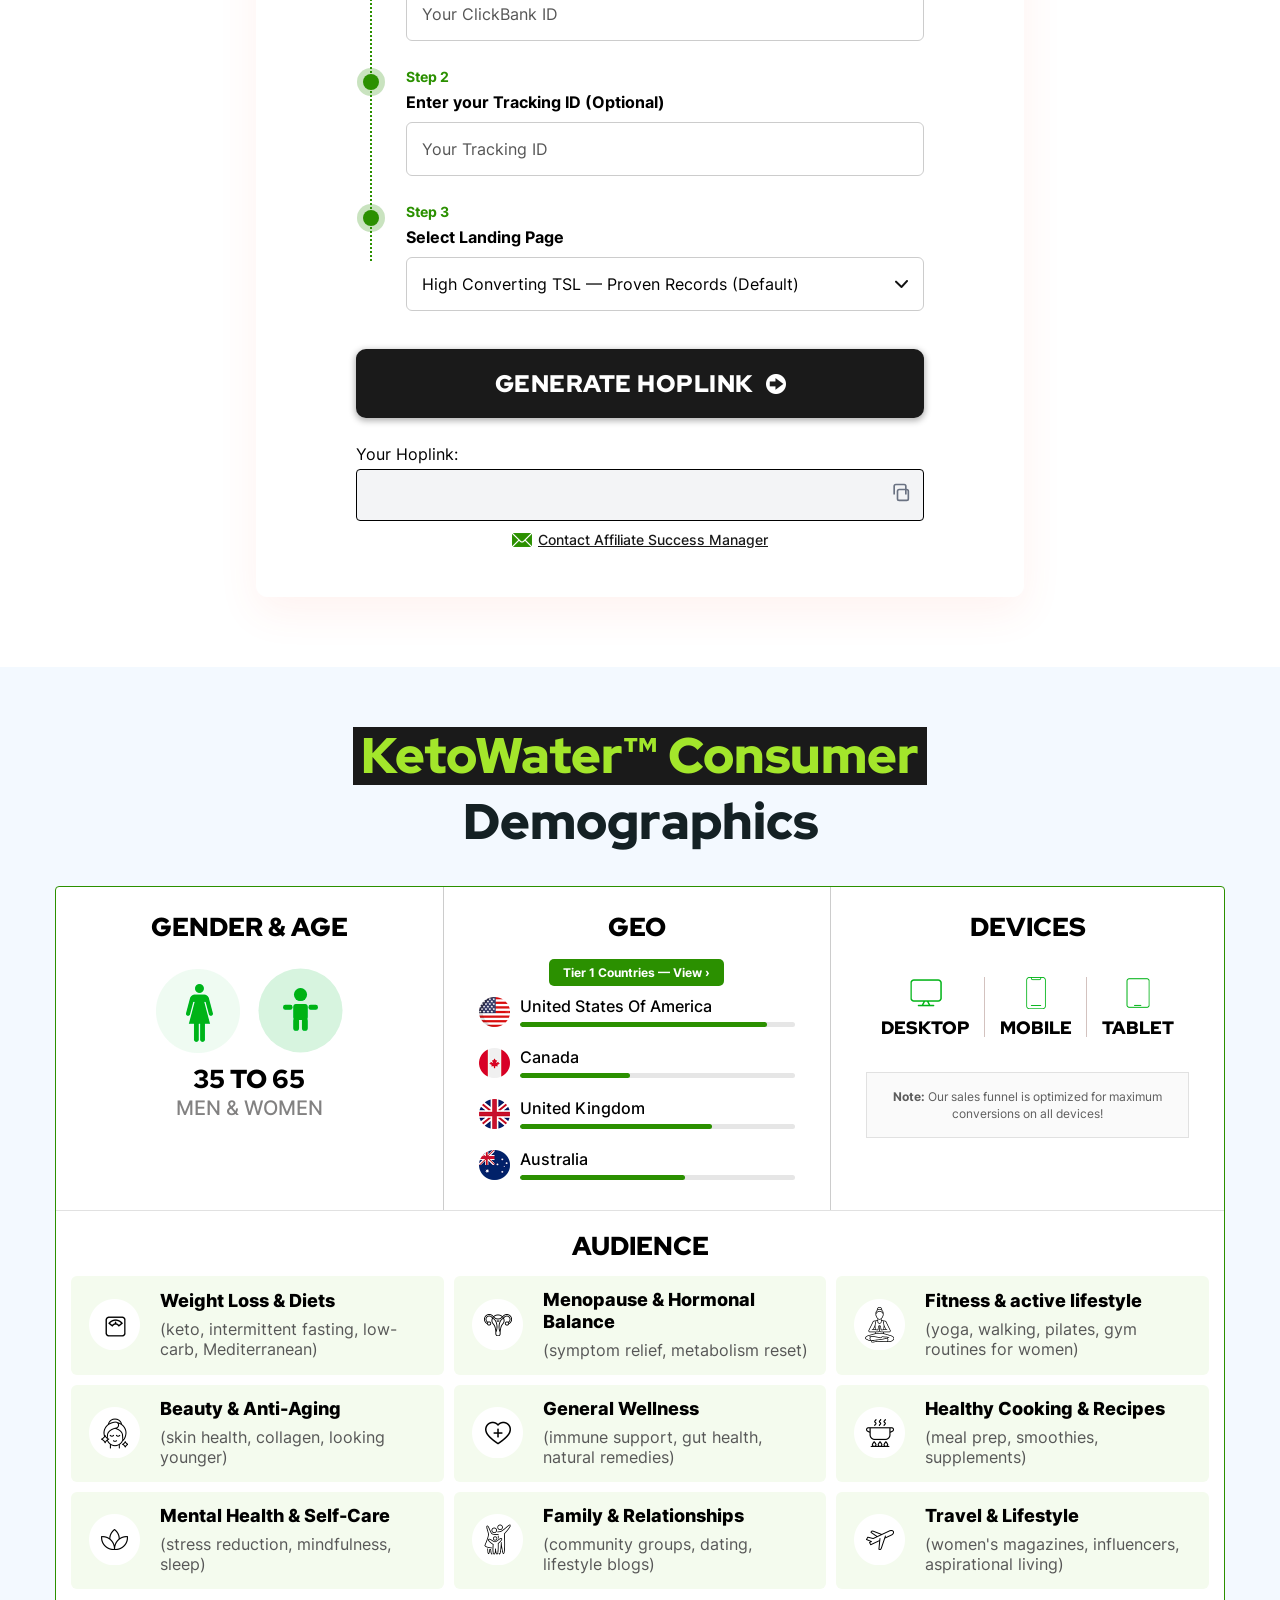
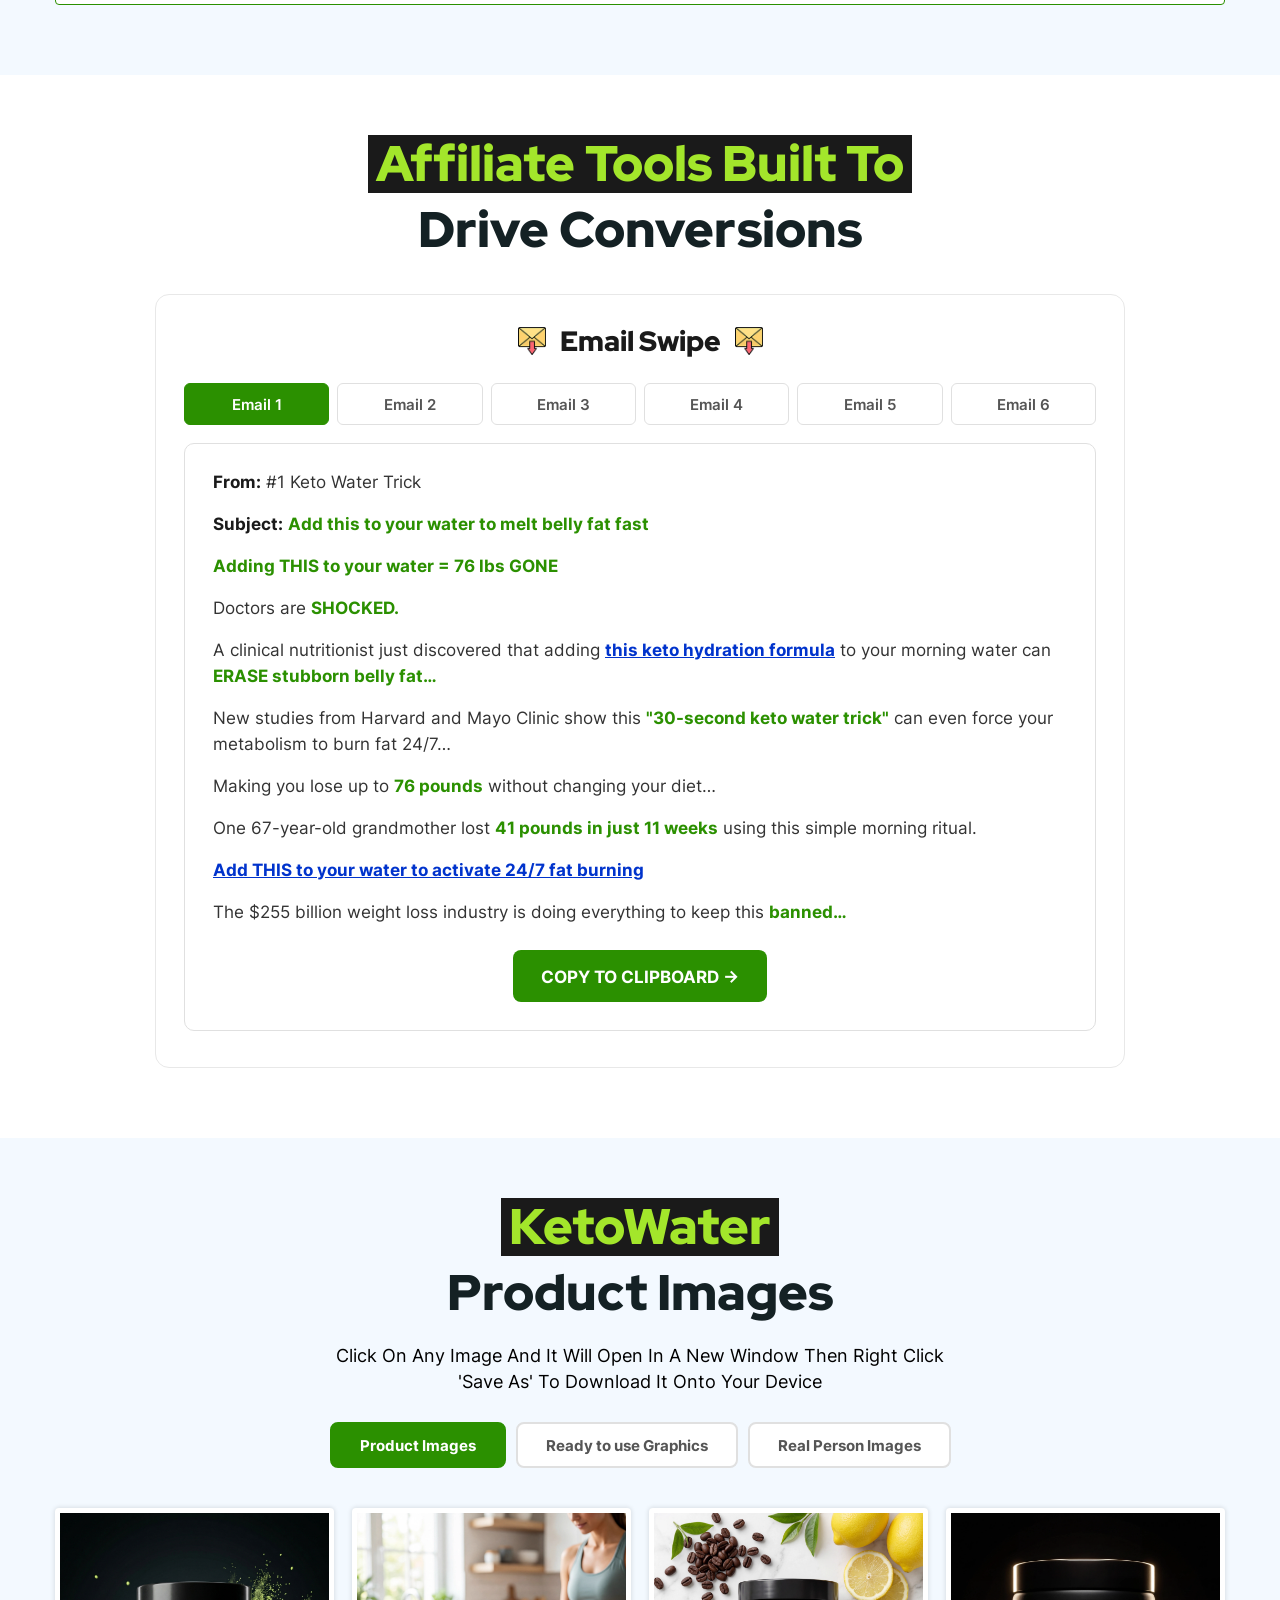
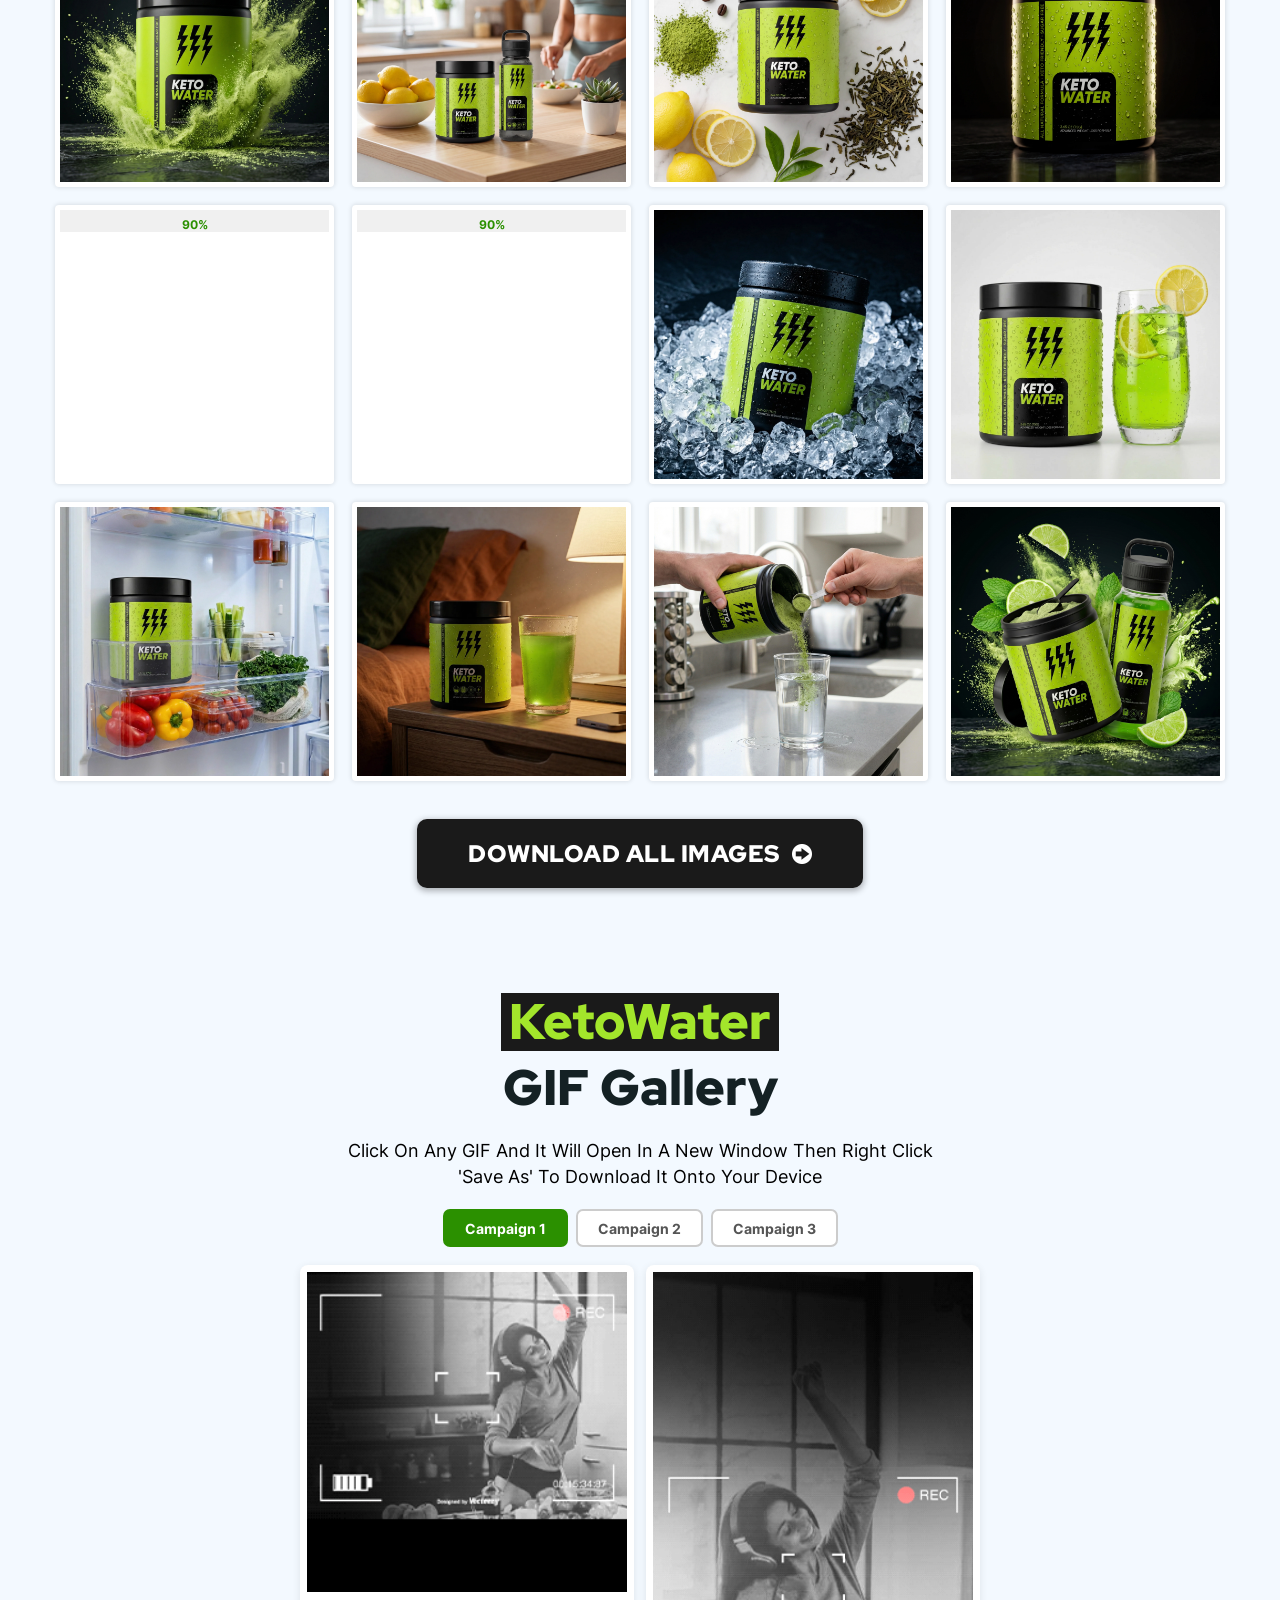
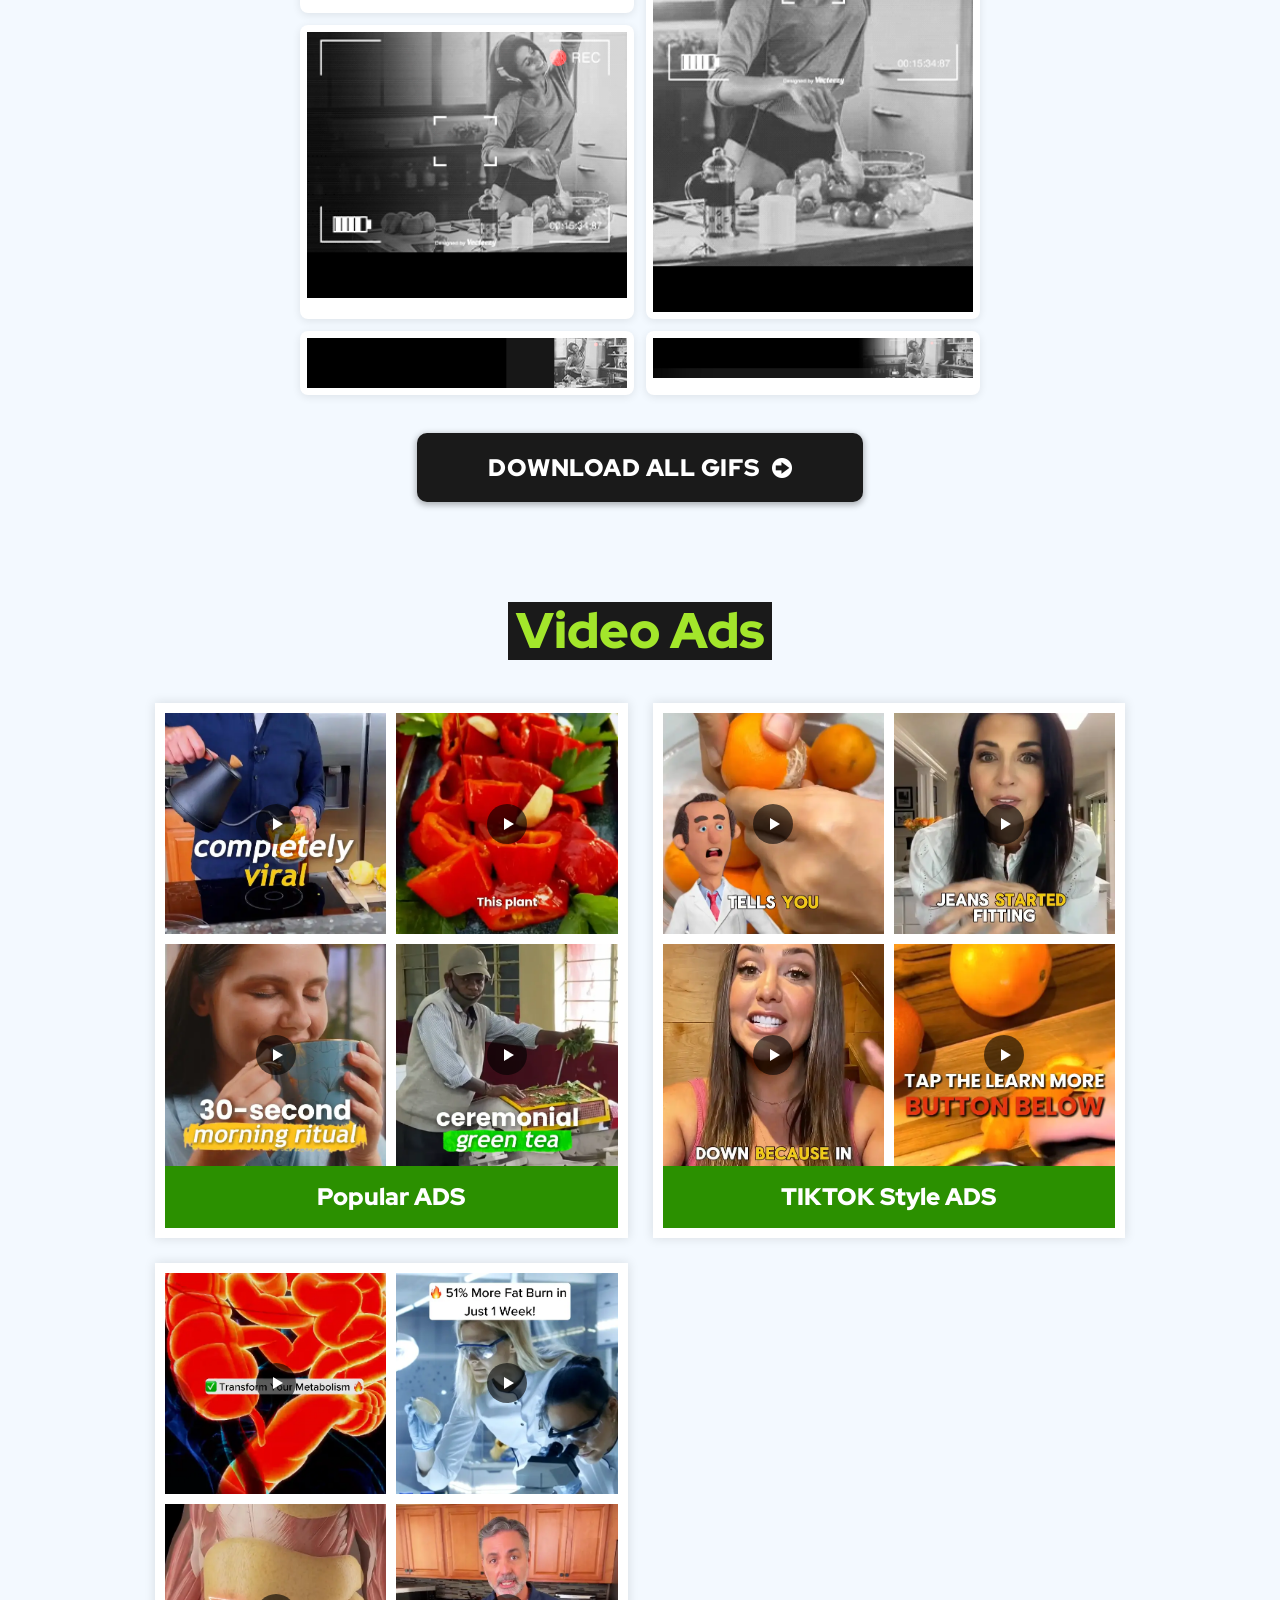
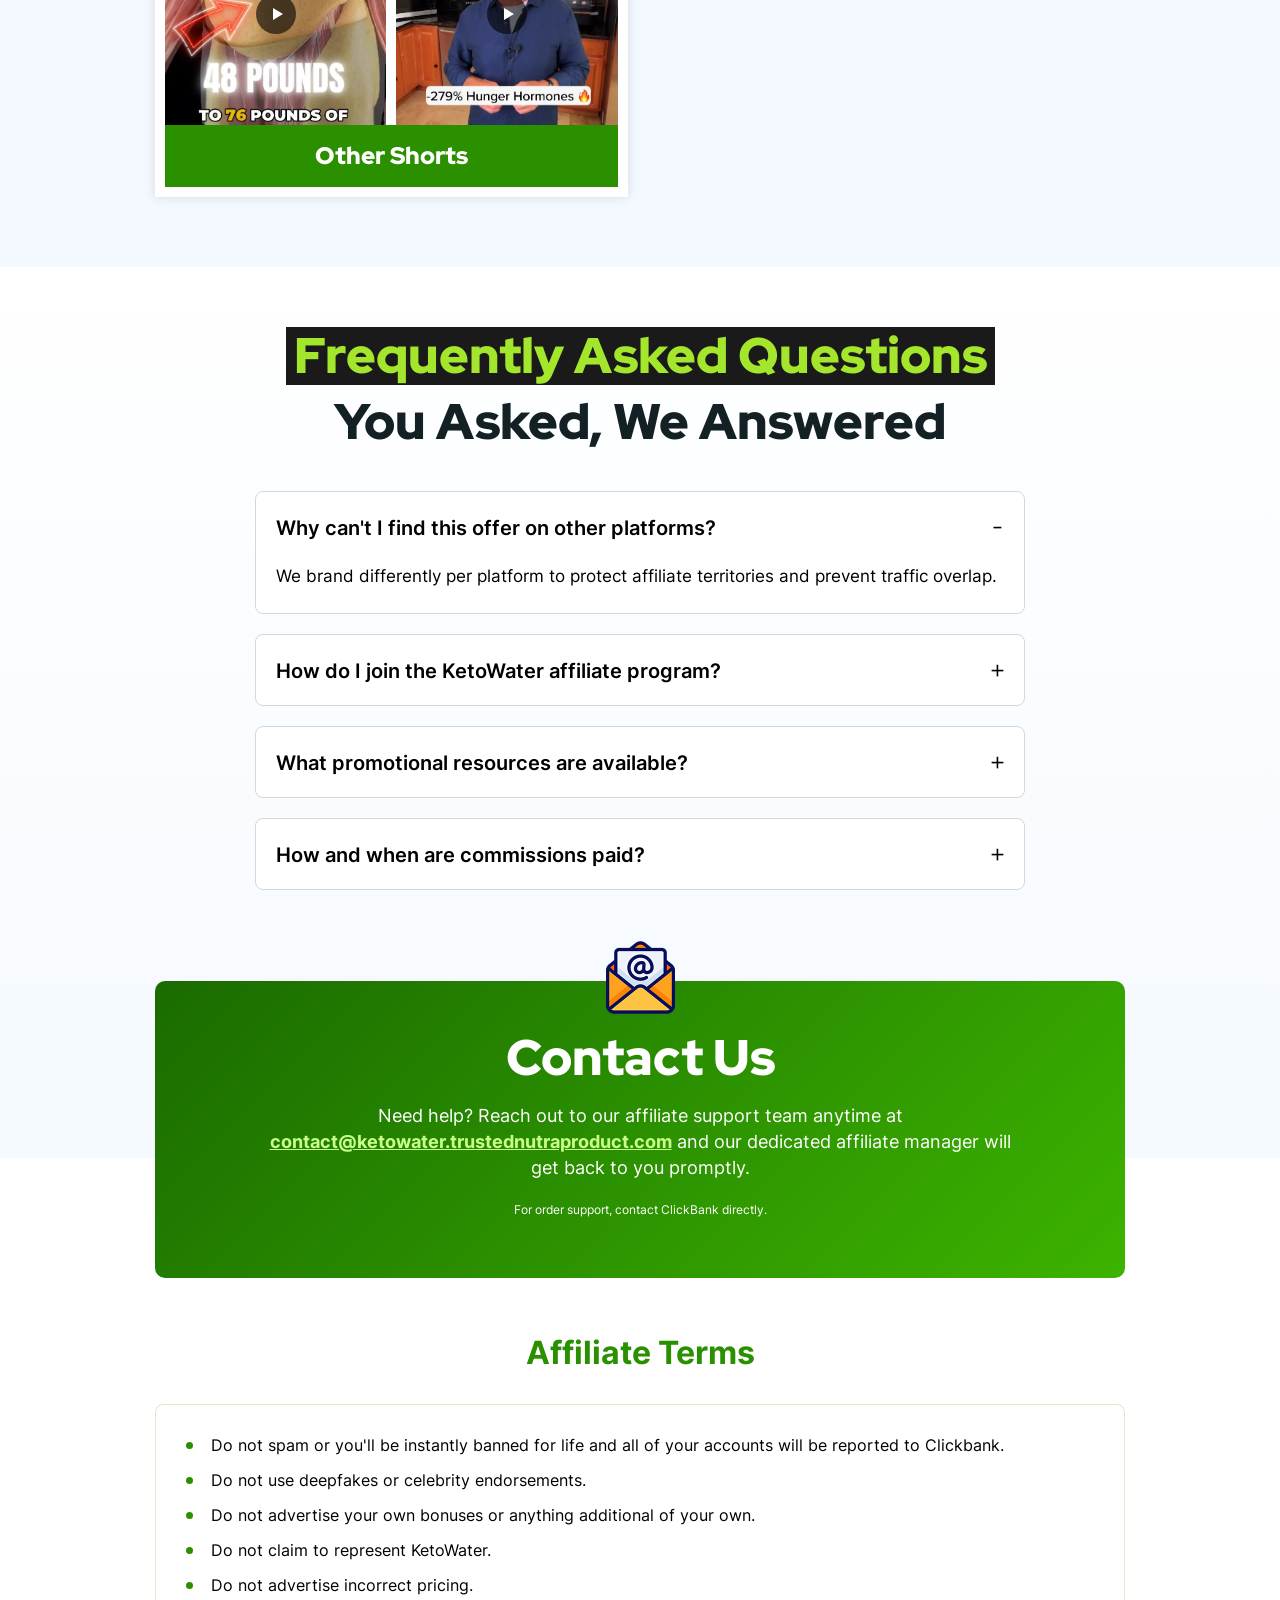
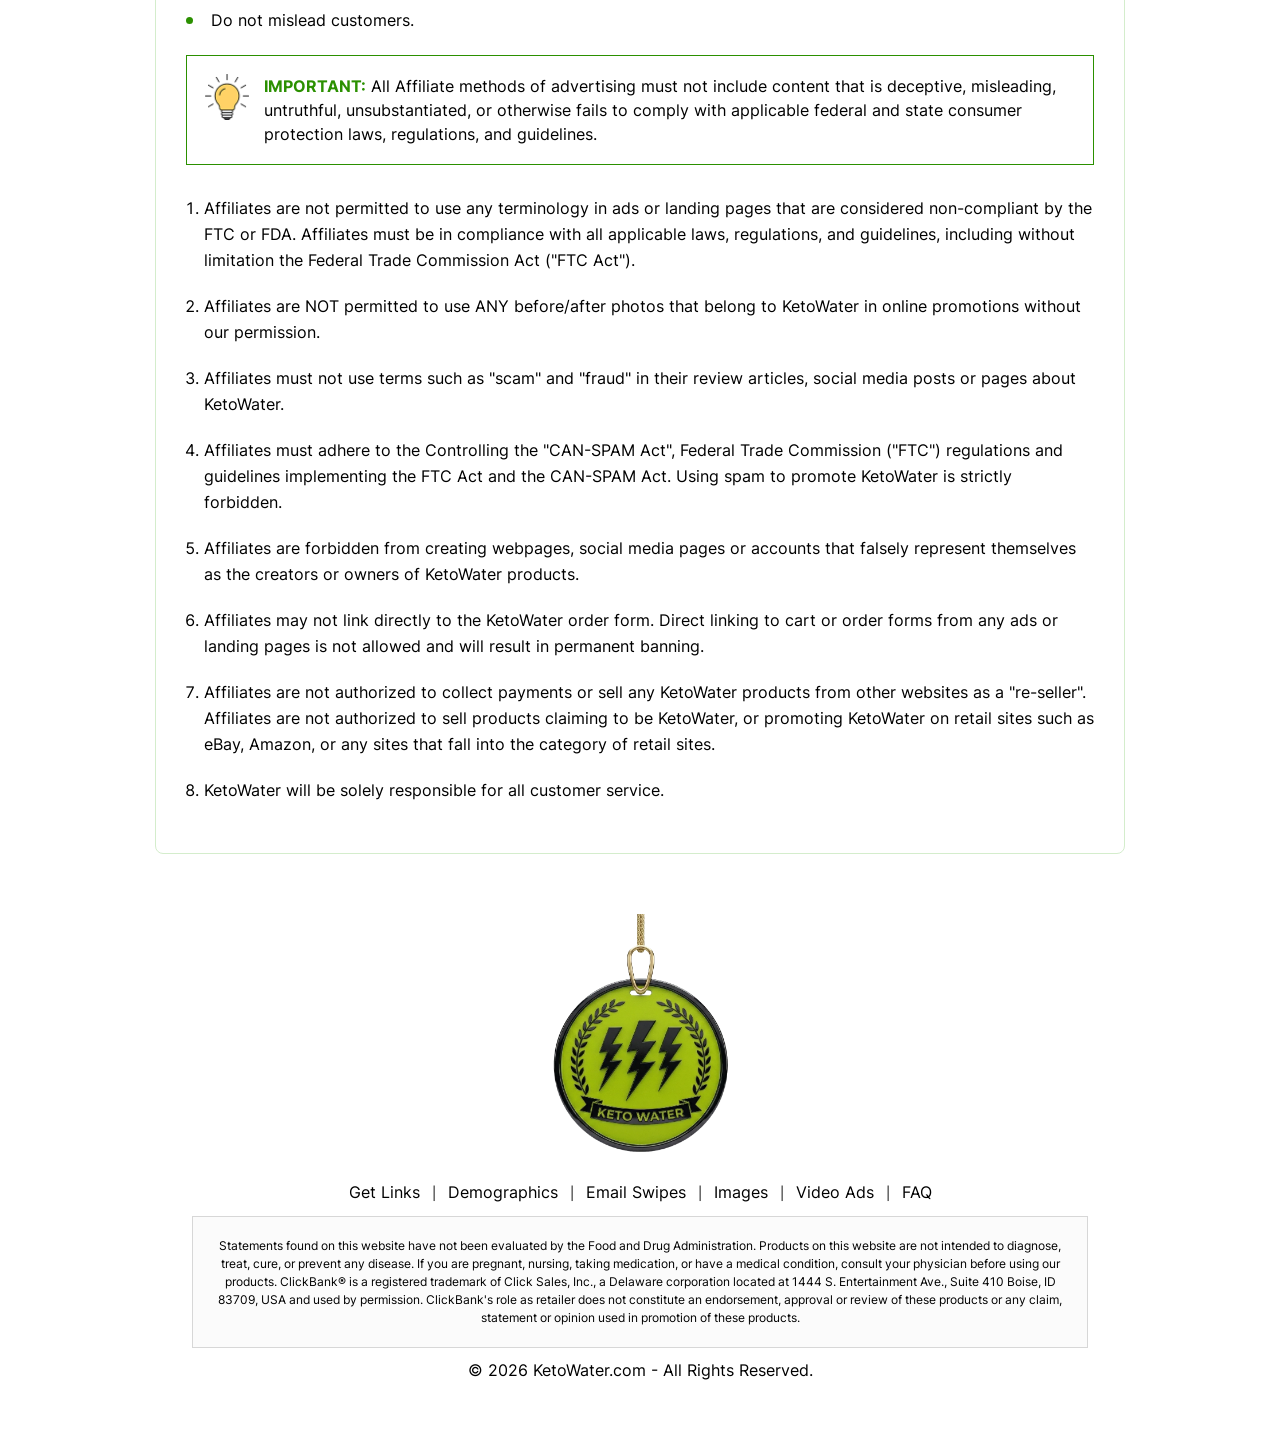
==== commit 5b518f09: "Move ClickBank badge flush left and stick to bottom edge Co-Authored-By: Claude Sonnet 4.6 <noreply@" ====
--- a/affiliates/index.html
+++ b/affiliates/index.html
@@ -1797,7 +1797,7 @@
 #kw-cb-wrap {
   position: fixed;
   bottom: 0;
-  left: 20px;
+  left: 0;
   z-index: 9998;
 }
 #kw-cb-badge {
@@ -1805,7 +1805,7 @@
   line-height: 0;
   background: #000;
   border-radius: 6px 6px 0 0;
-  padding: 4px 8px 3px;
+  padding: 4px 8px 0;
   text-decoration: none;
 }
 #kw-cb-badge img {
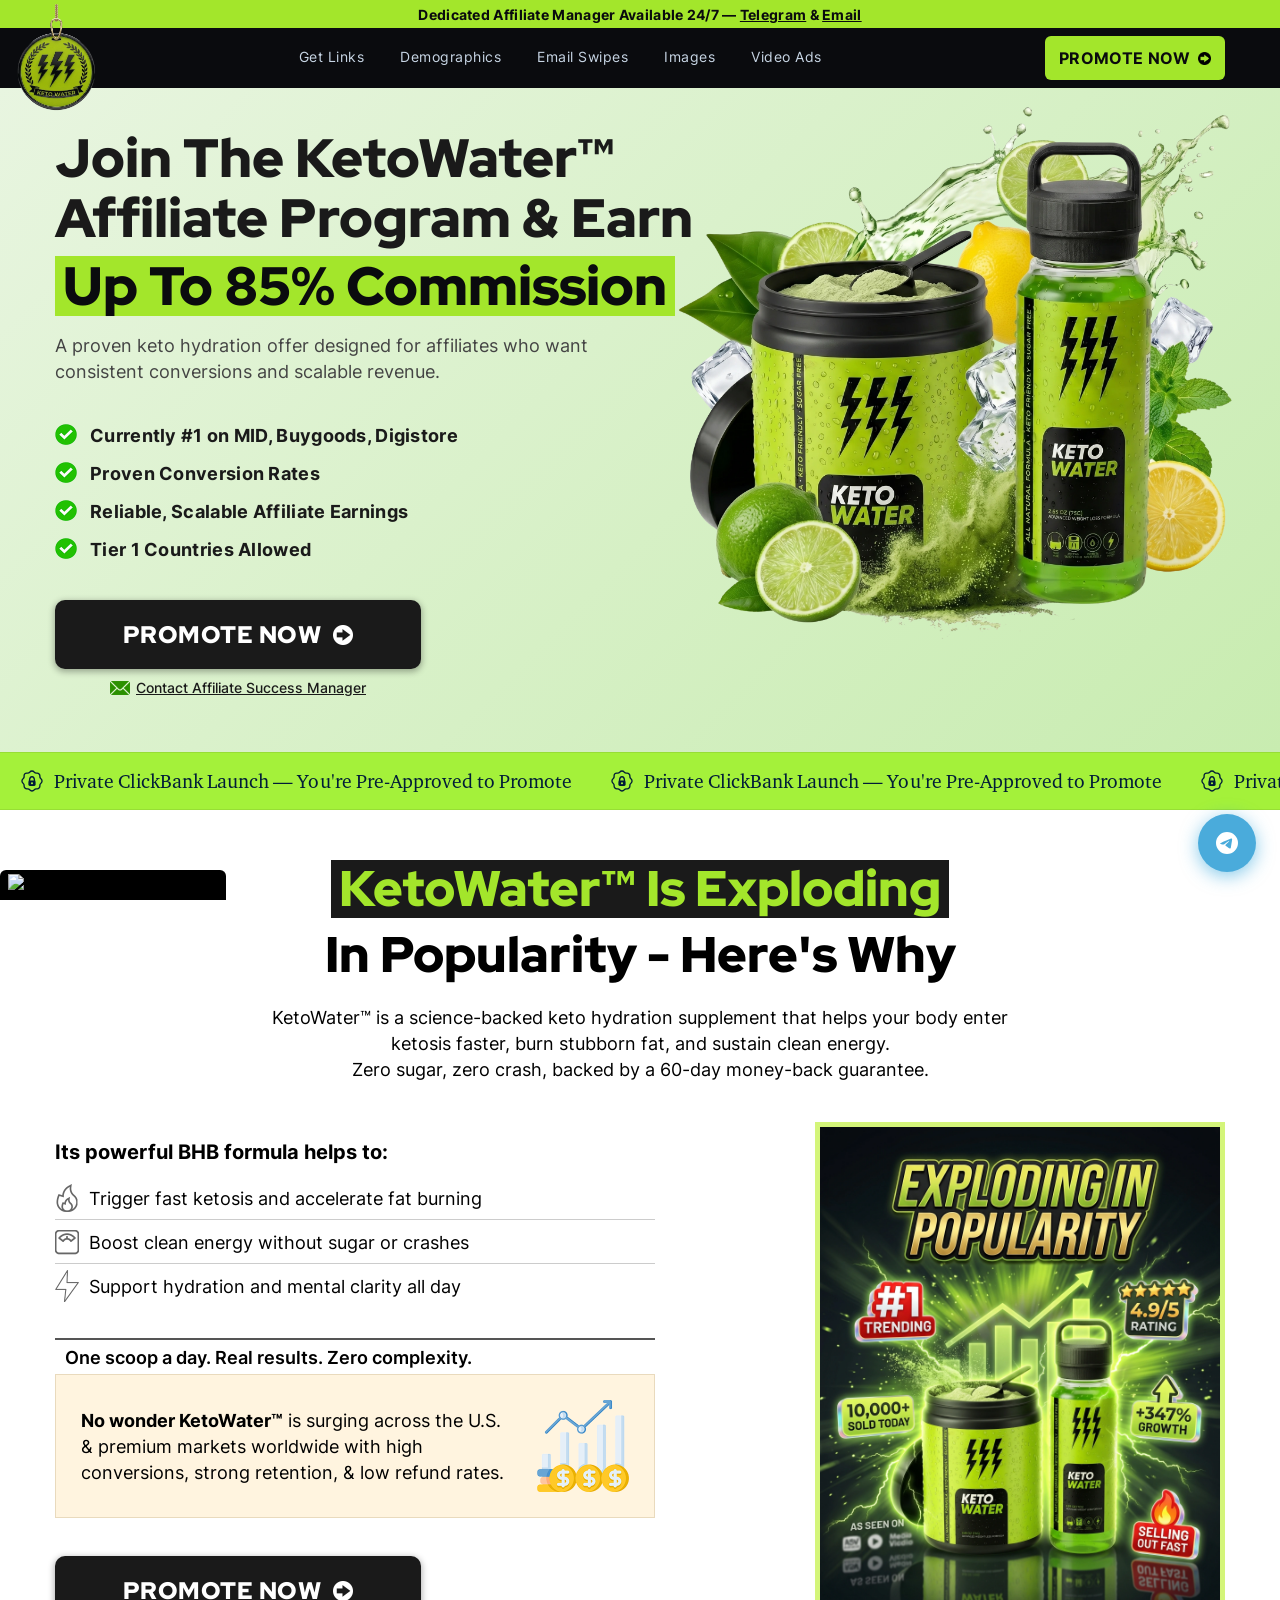
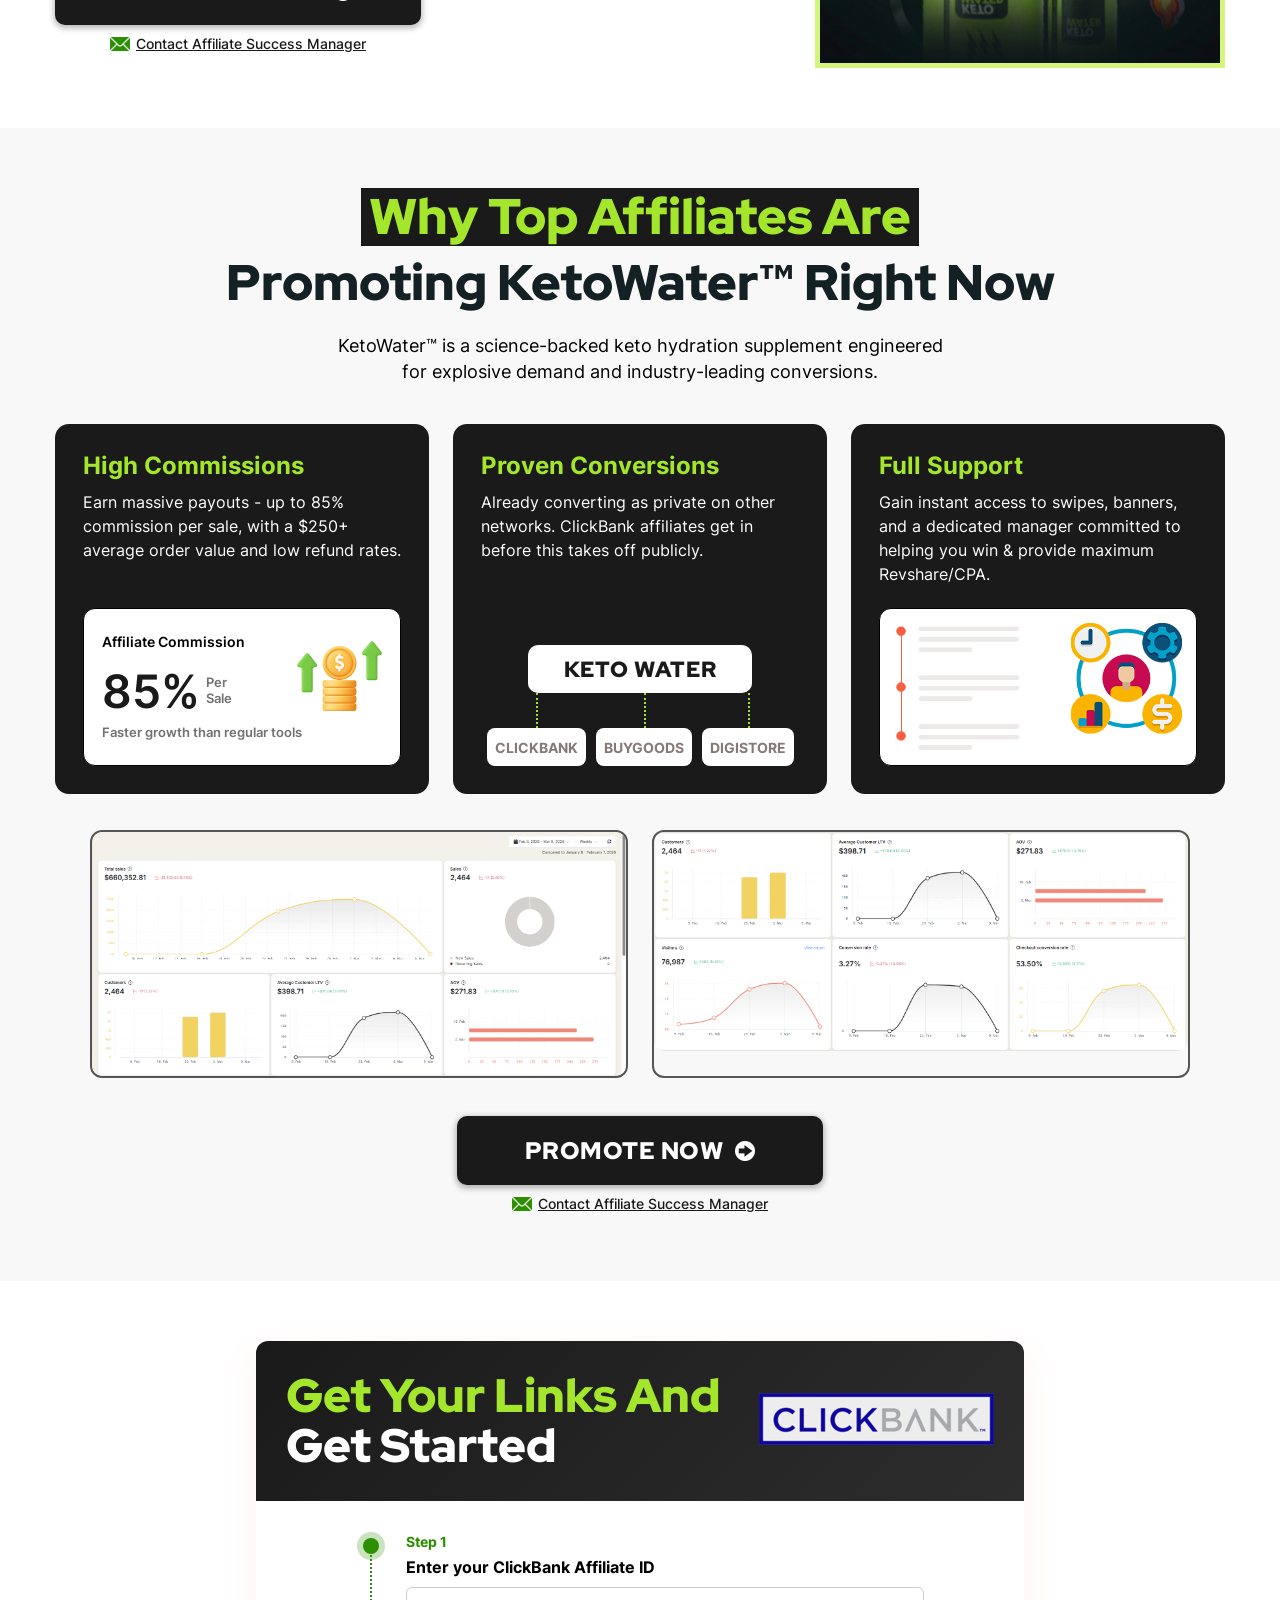
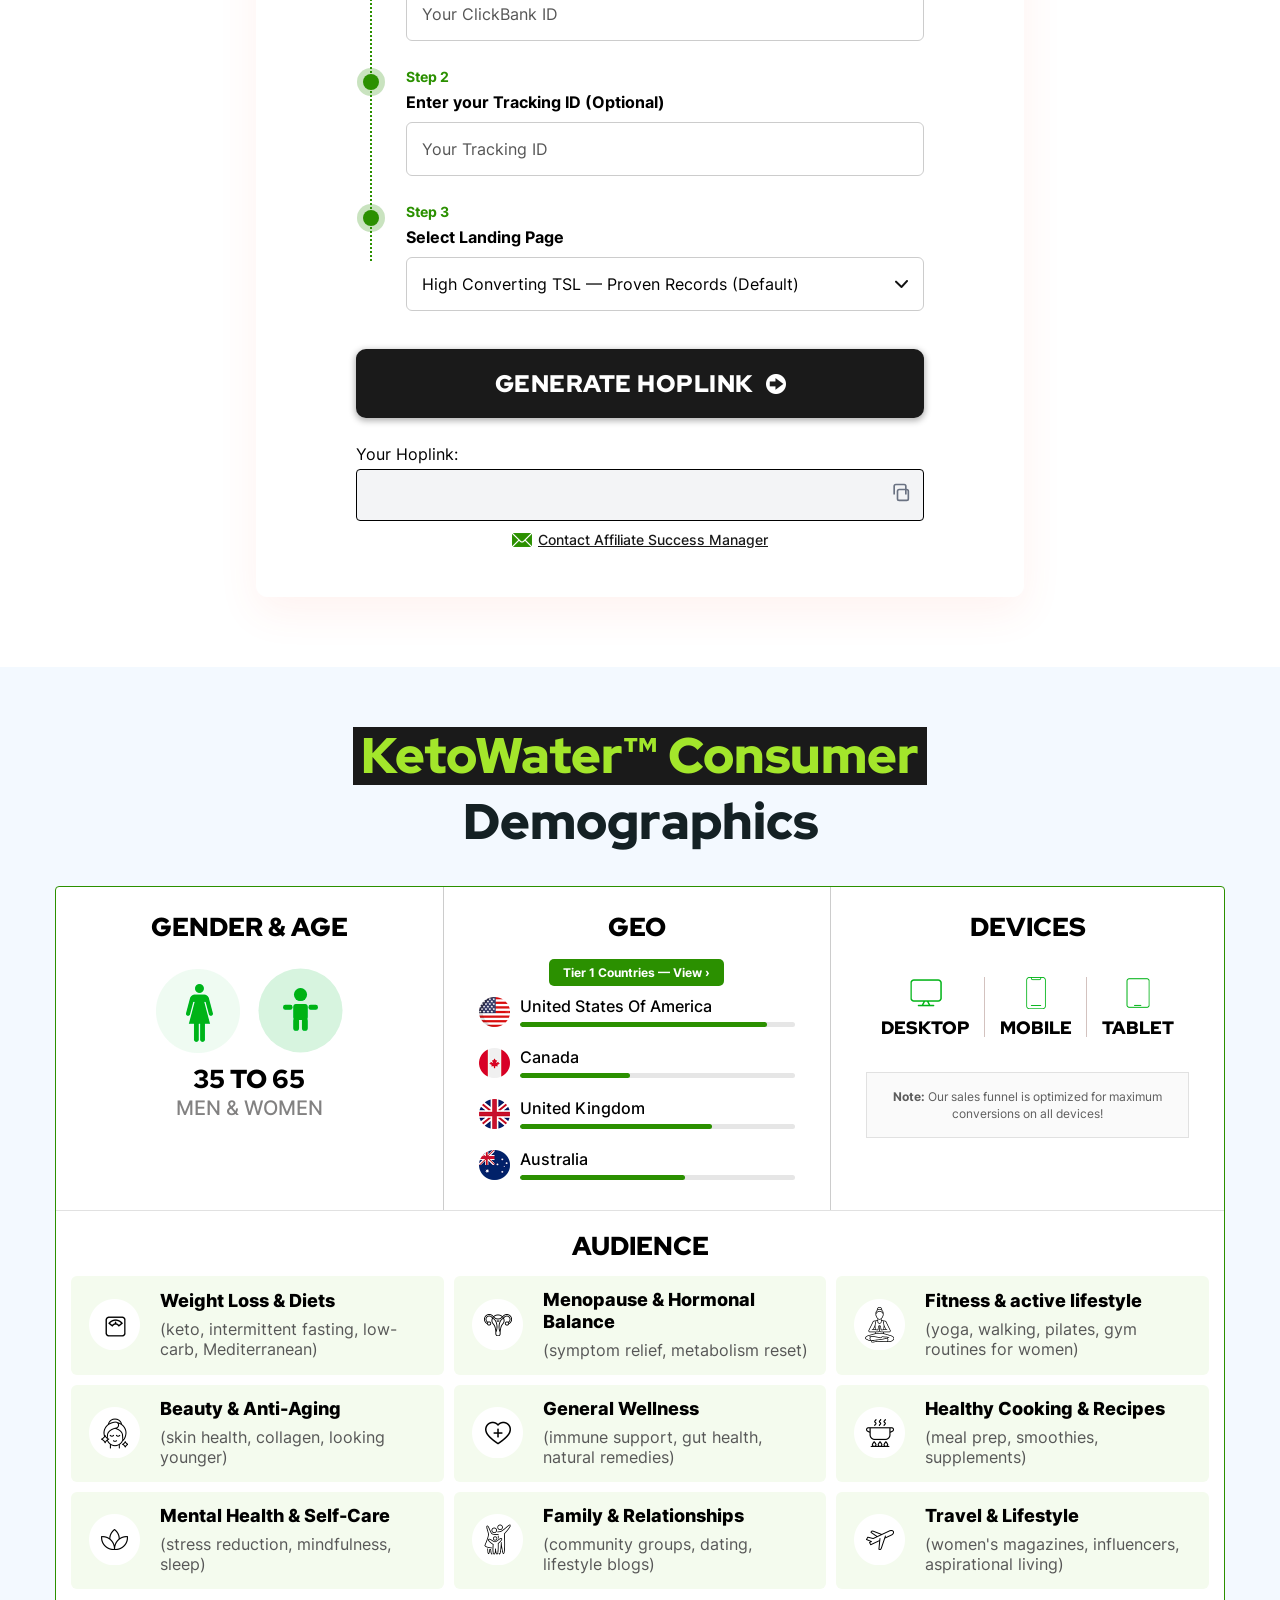
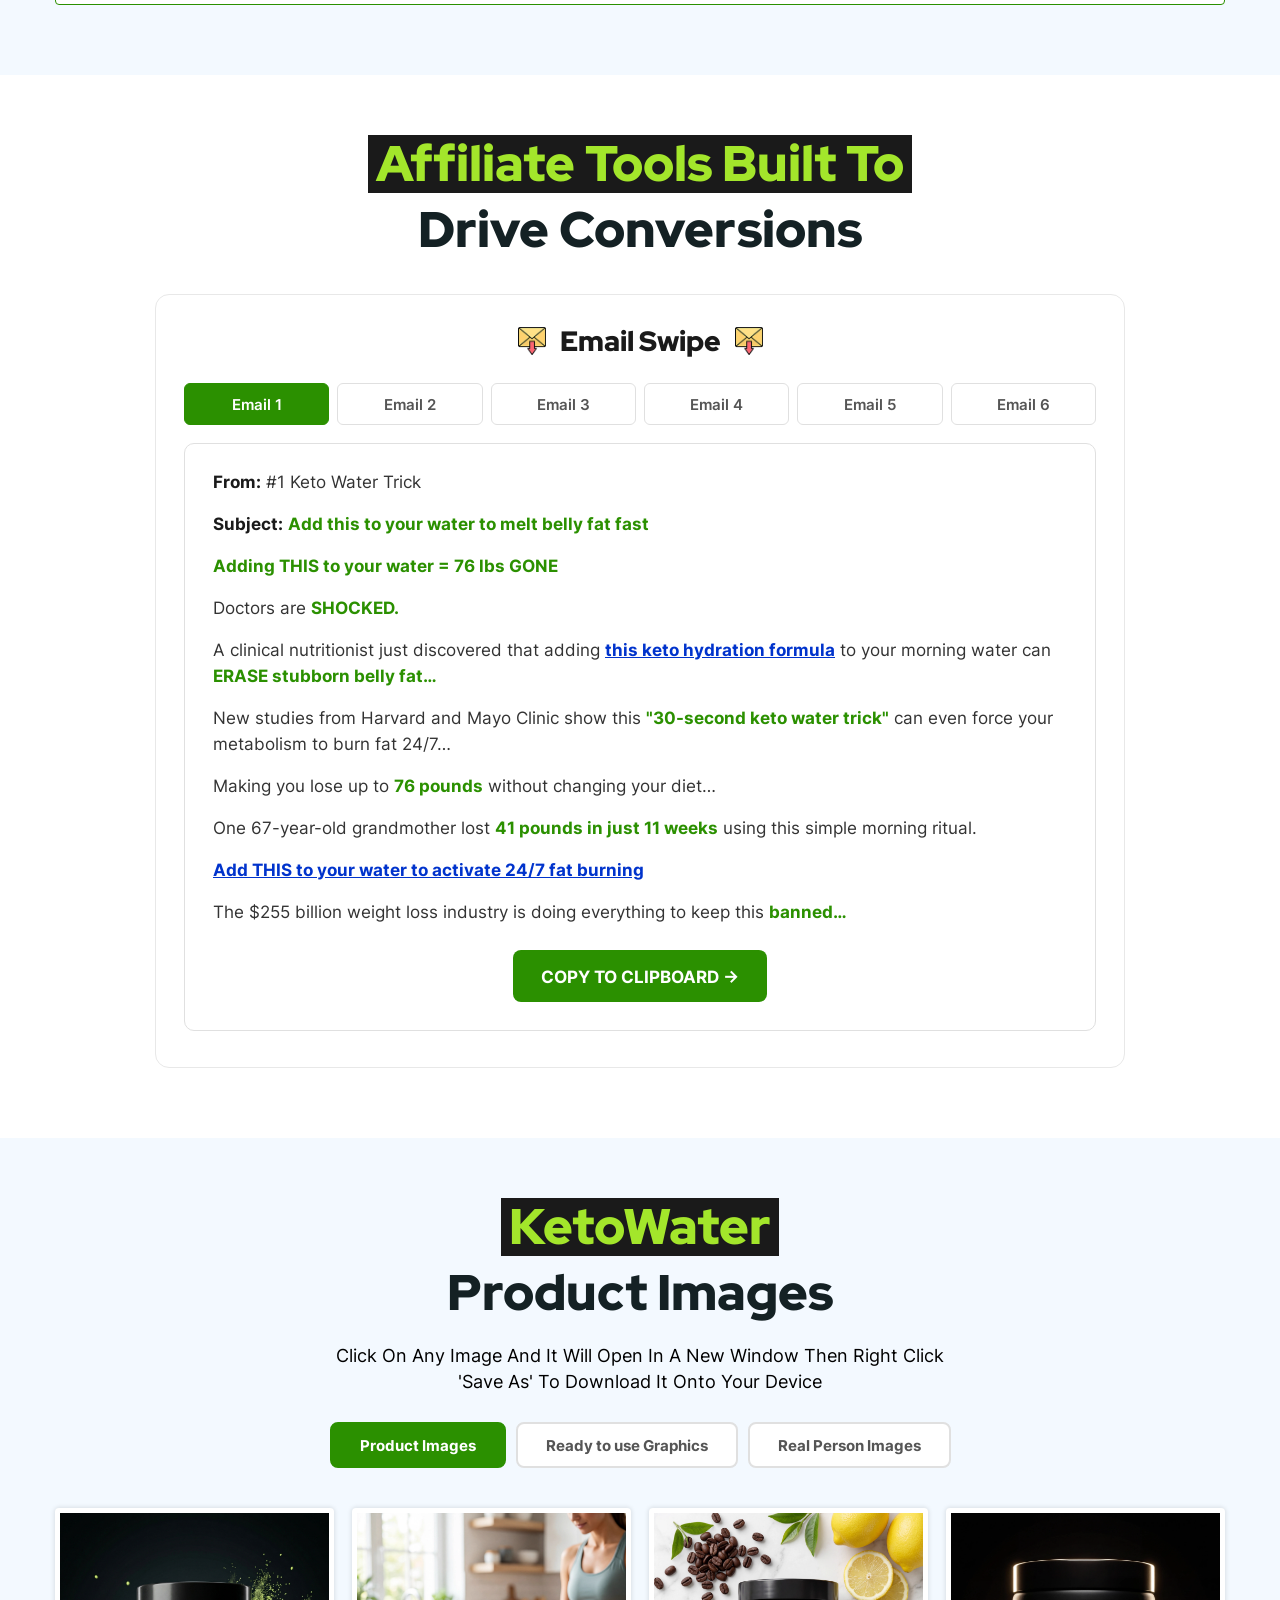
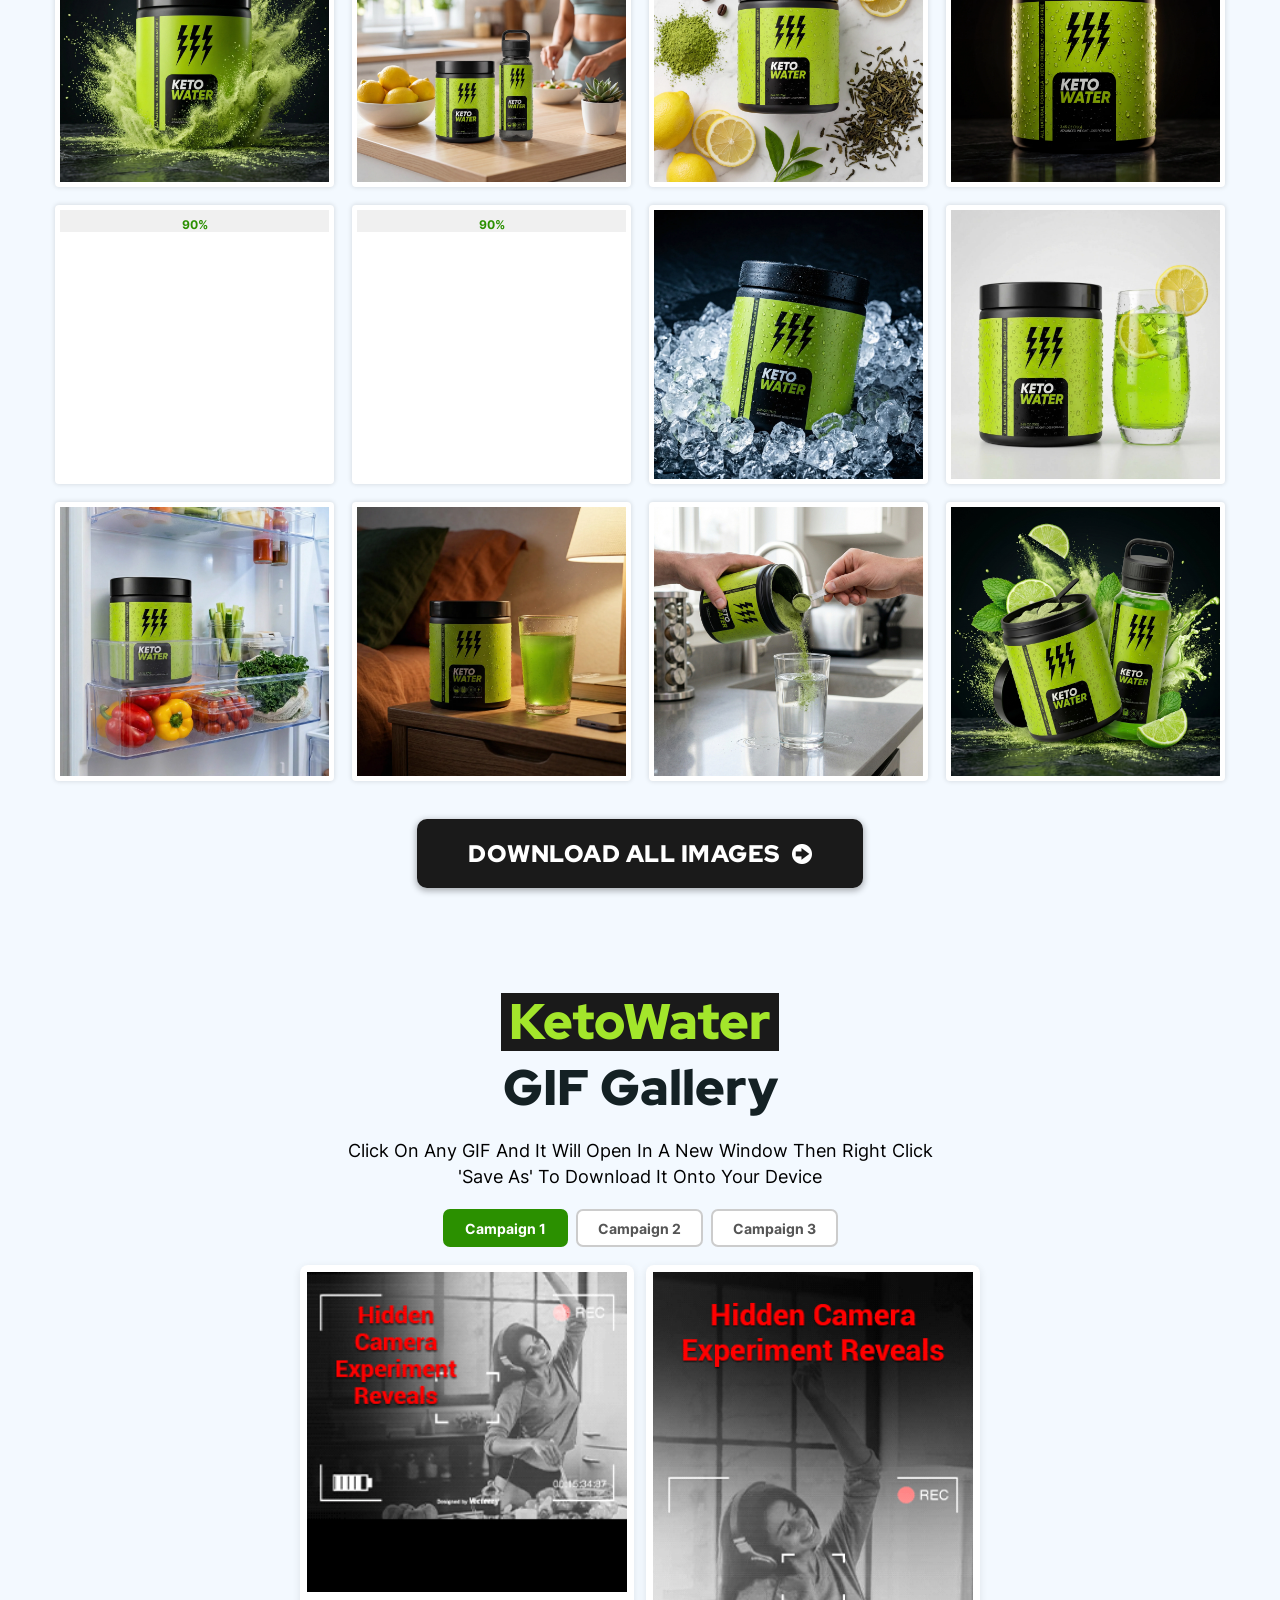
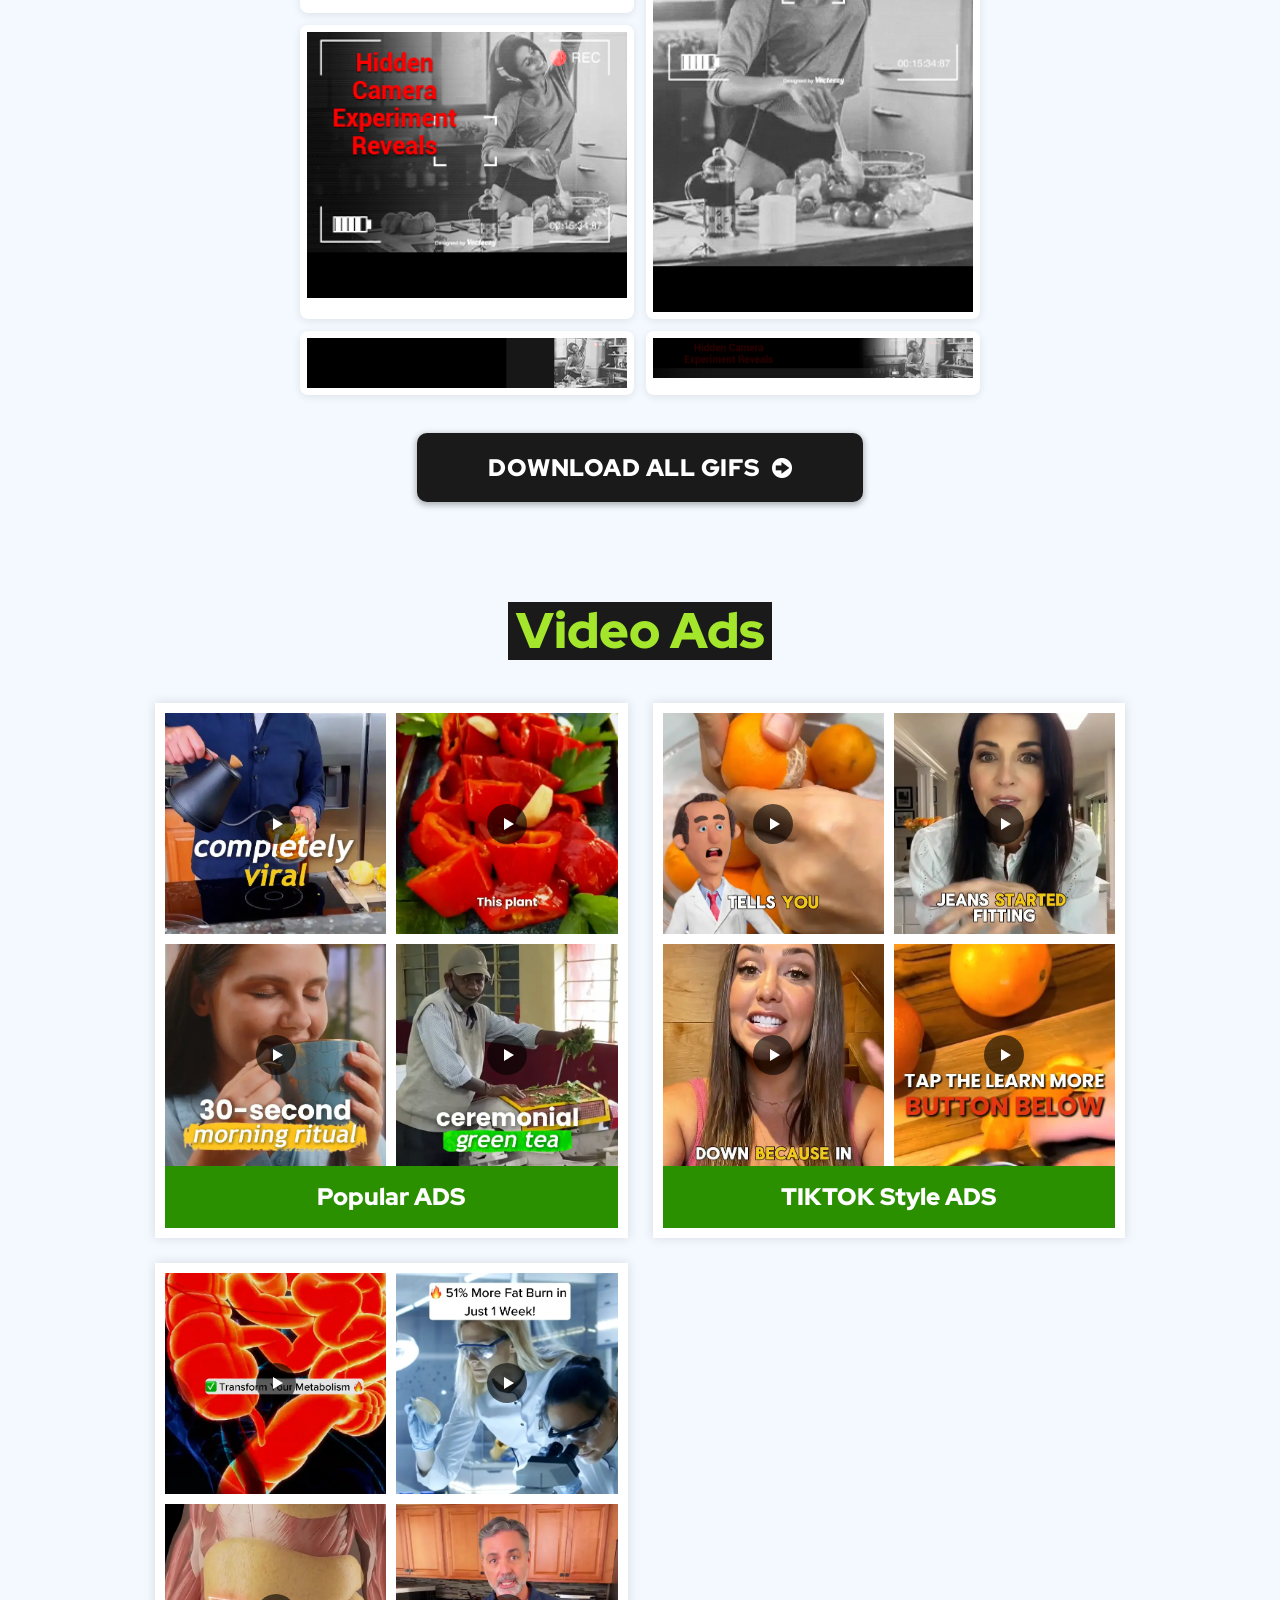
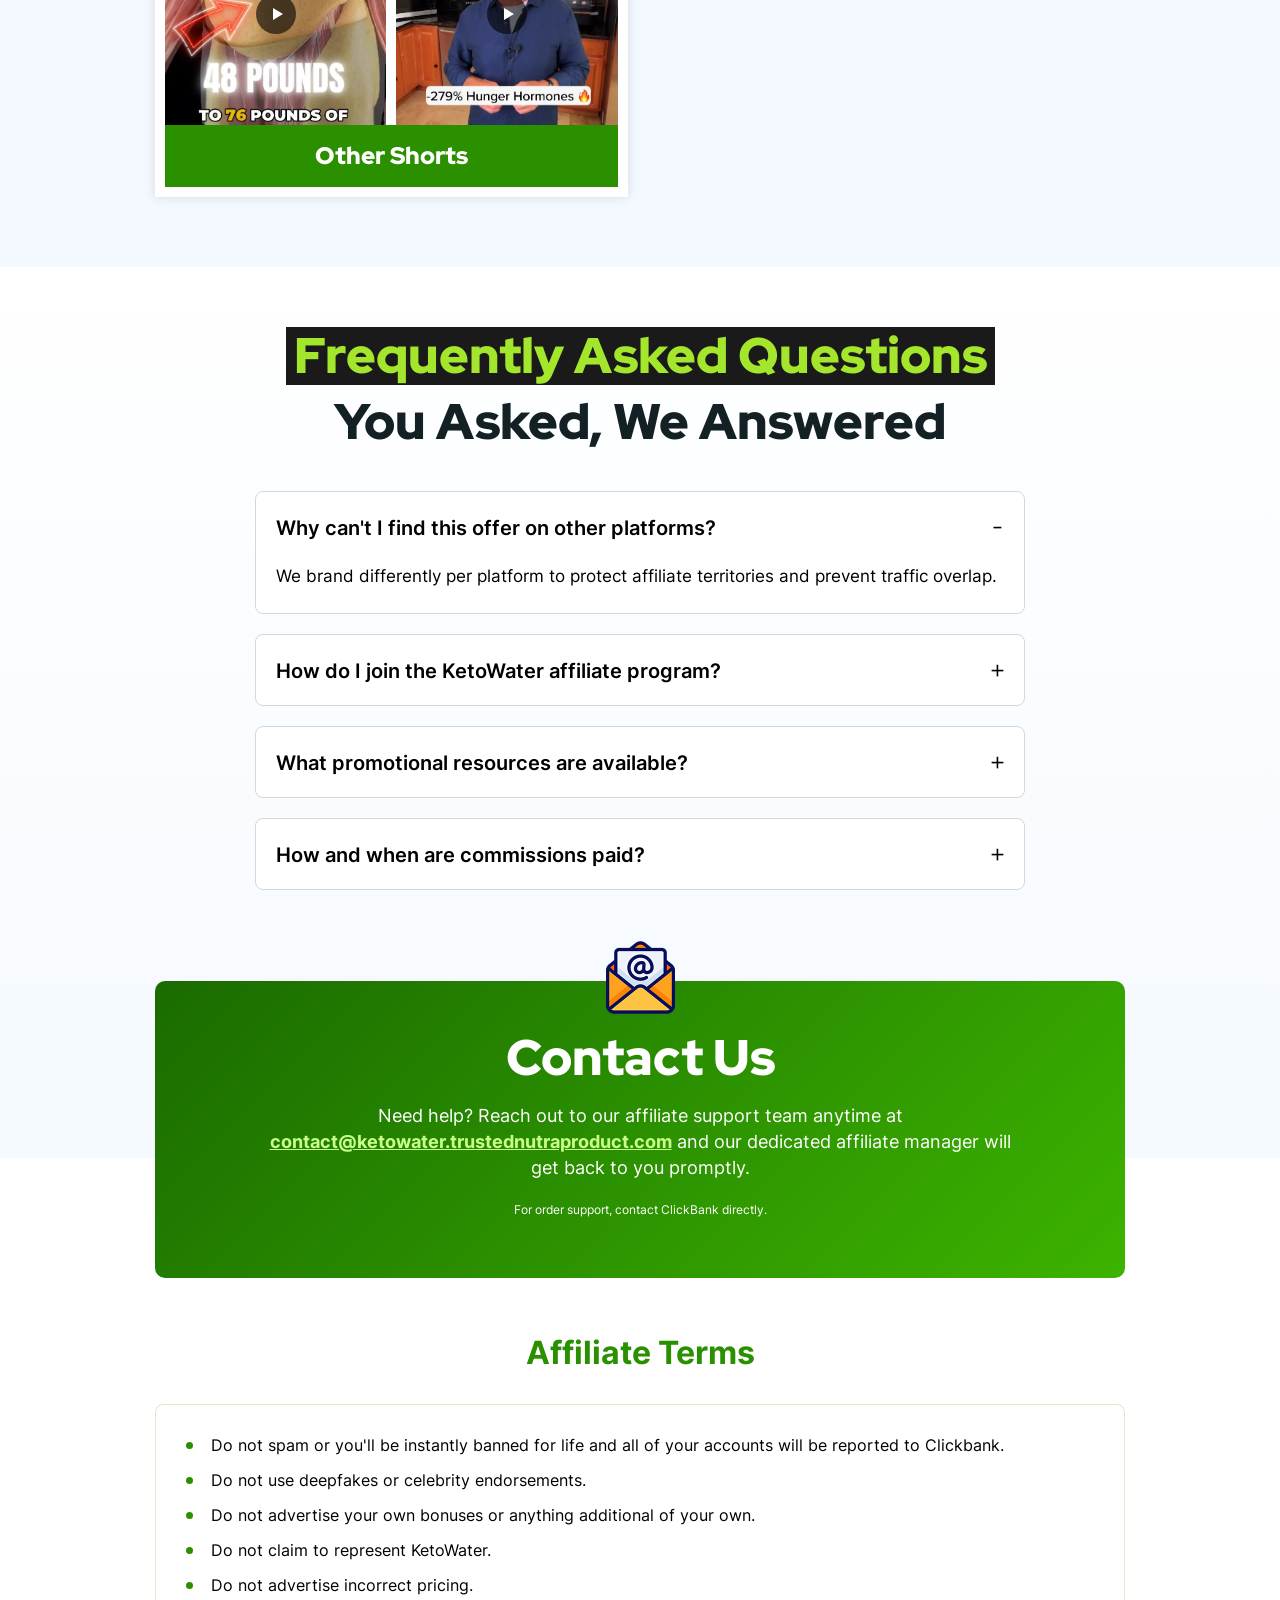
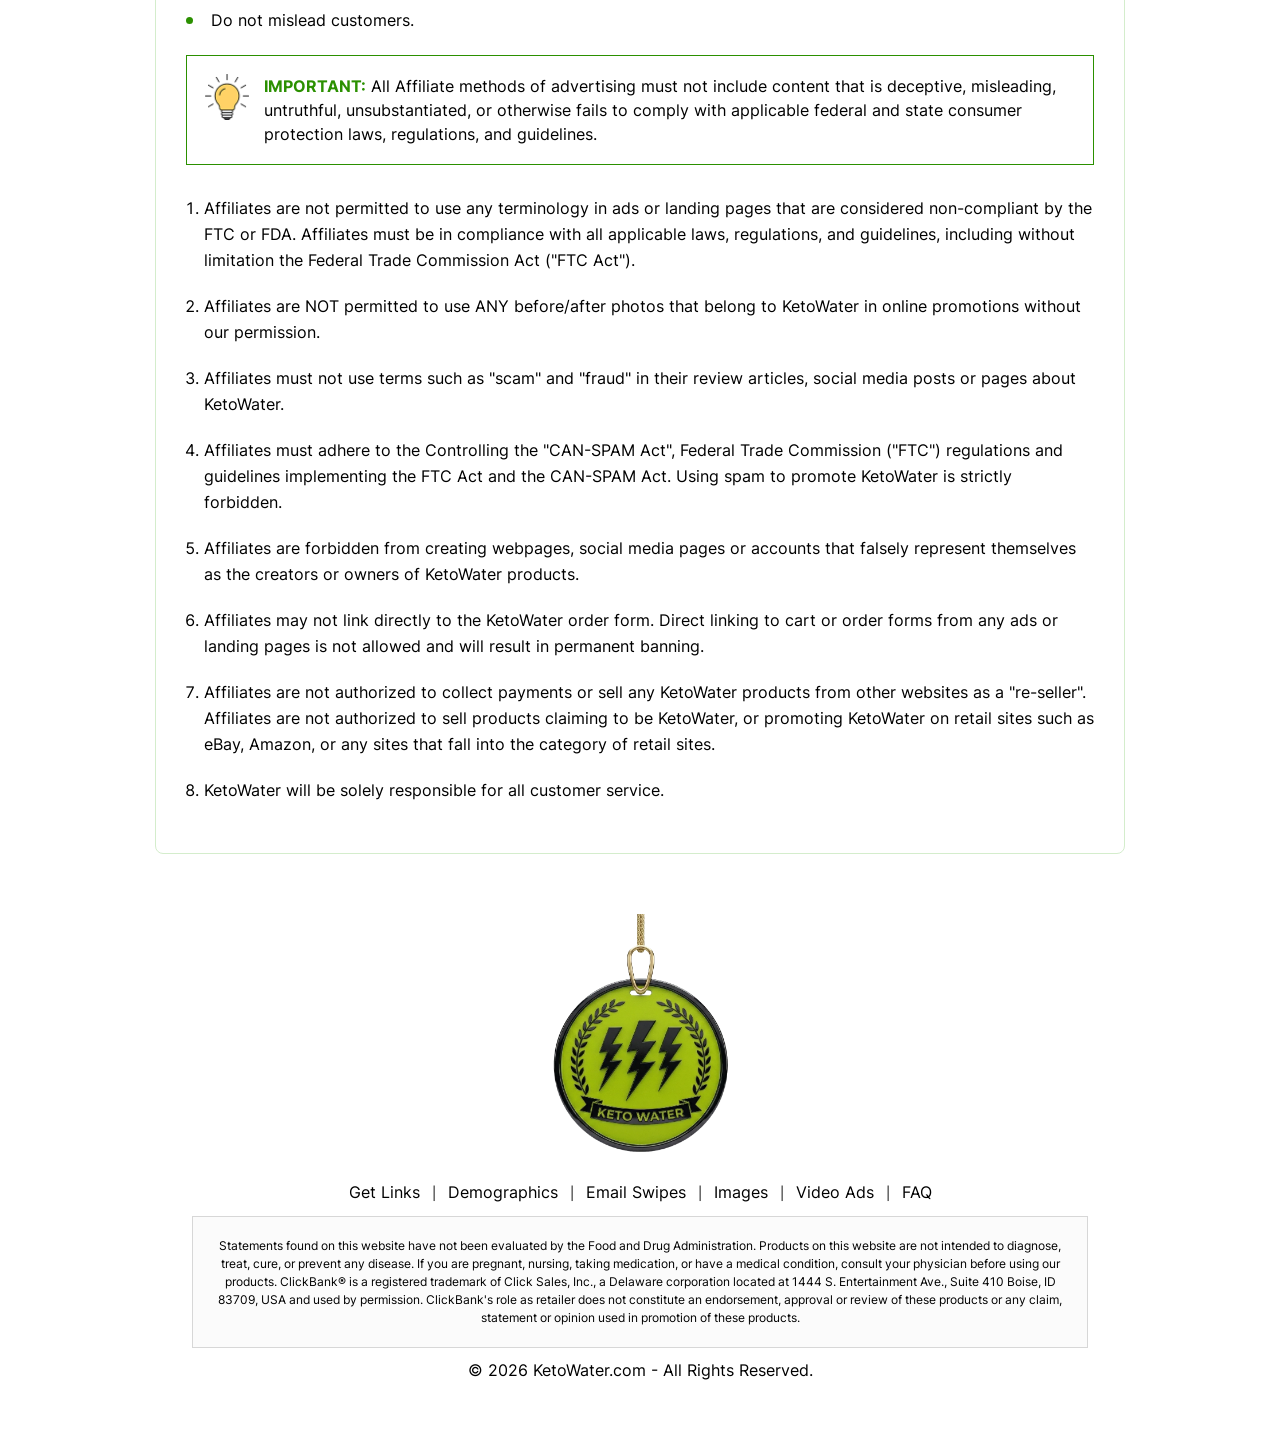
==== commit 9872aa53: "Remove ClickBank popup — badge is now static display only Co-Authored-By: Claude Sonnet 4.6 <noreply" ====
--- a/affiliates/index.html
+++ b/affiliates/index.html
@@ -1784,14 +1784,9 @@
 <!-- Floating Telegram Button -->
 <!-- ClickBank Sticky Badge — bottom left -->
 <div id="kw-cb-wrap">
-  <div id="kw-cb-popup">
-    <button id="kw-cb-close" aria-label="Close">&times;</button>
-    <p>ClickBank is the trusted retailer for <strong>ketowater.trustednutraproduct.com.</strong></p>
-    <p>If you aren't completely satisfied with your purchase, let us know. We'll make it right. Your satisfaction is guaranteed!</p>
+  <div id="kw-cb-badge">
+    <img src="https://cbtb.clickbank.net/dist/assets/logo-tab-white-en.png" alt="ClickBank Trusted Secure">
   </div>
-  <a href="#" id="kw-cb-badge" title="ClickBank — Trusted & Secure">
-    <img src="https://cbtb.clickbank.net/dist/assets/logo-tab-white-en.png" alt="ClickBank Trusted Secure">
-  </a>
 </div>
 <style>
 #kw-cb-wrap {
@@ -1814,68 +1809,10 @@
   width: auto !important;
   max-width: none !important;
 }
-#kw-cb-popup {
-  display: block;
-  background: #111;
-  border-radius: 6px 6px 0 0;
-  padding: 10px 28px 10px 10px;
-  width: 200px;
-  font-size: 11px;
-  color: #ddd;
-  line-height: 1.5;
-  margin-bottom: 0;
-  position: relative;
-  box-shadow: 0 -4px 14px rgba(0,0,0,.35);
-  opacity: 0;
-  transform: translateY(10px);
-  pointer-events: none;
-  transition: opacity .25s ease, transform .25s ease;
-}
-#kw-cb-popup.kw-cb-show {
-  opacity: 1;
-  transform: translateY(0);
-  pointer-events: auto;
-}
-#kw-cb-popup p { margin: 0 0 6px; }
-#kw-cb-popup p:last-child { margin: 0; }
-#kw-cb-popup strong { color: #fff; }
-#kw-cb-close {
-  position: absolute;
-  top: 6px;
-  right: 8px;
-  background: none;
-  border: none;
-  font-size: 15px;
-  color: #888;
-  cursor: pointer;
-  line-height: 1;
-  padding: 0;
-}
-#kw-cb-close:hover { color: #fff; }
 @media (max-width: 767px) {
   #kw-cb-wrap { display: none; }
 }
 </style>
-<script>
-(function(){
-  var badge = document.getElementById('kw-cb-badge');
-  var popup = document.getElementById('kw-cb-popup');
-  var close = document.getElementById('kw-cb-close');
-  badge.addEventListener('click', function(e){
-    e.preventDefault();
-    popup.classList.toggle('kw-cb-show');
-  });
-  close.addEventListener('click', function(e){
-    e.stopPropagation();
-    popup.classList.remove('kw-cb-show');
-  });
-  document.addEventListener('click', function(e){
-    if(!document.getElementById('kw-cb-wrap').contains(e.target)){
-      popup.classList.remove('kw-cb-show');
-    }
-  });
-})();
-</script>
 </style>
 
 <a href="https://t.me/TrustedNutraProduct" target="_blank" id="kw-tg-float" title="Contact us on Telegram">
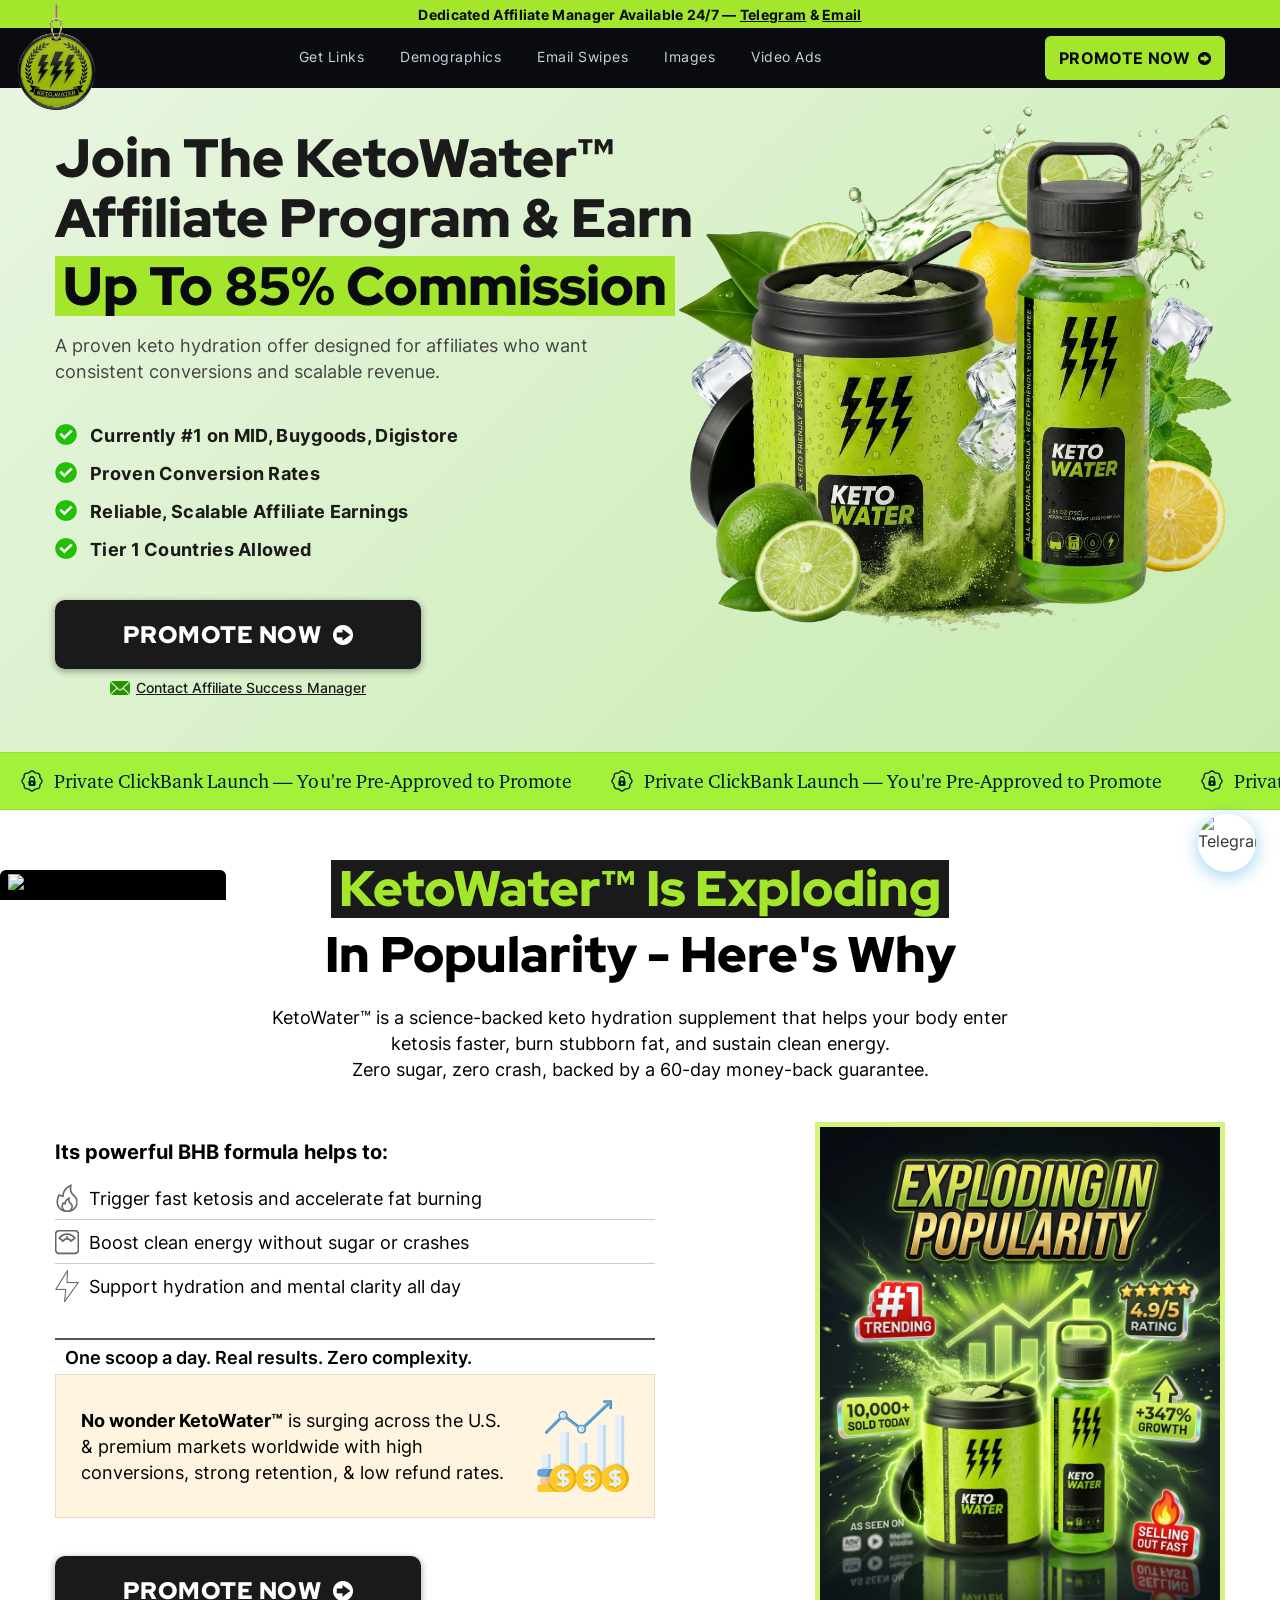
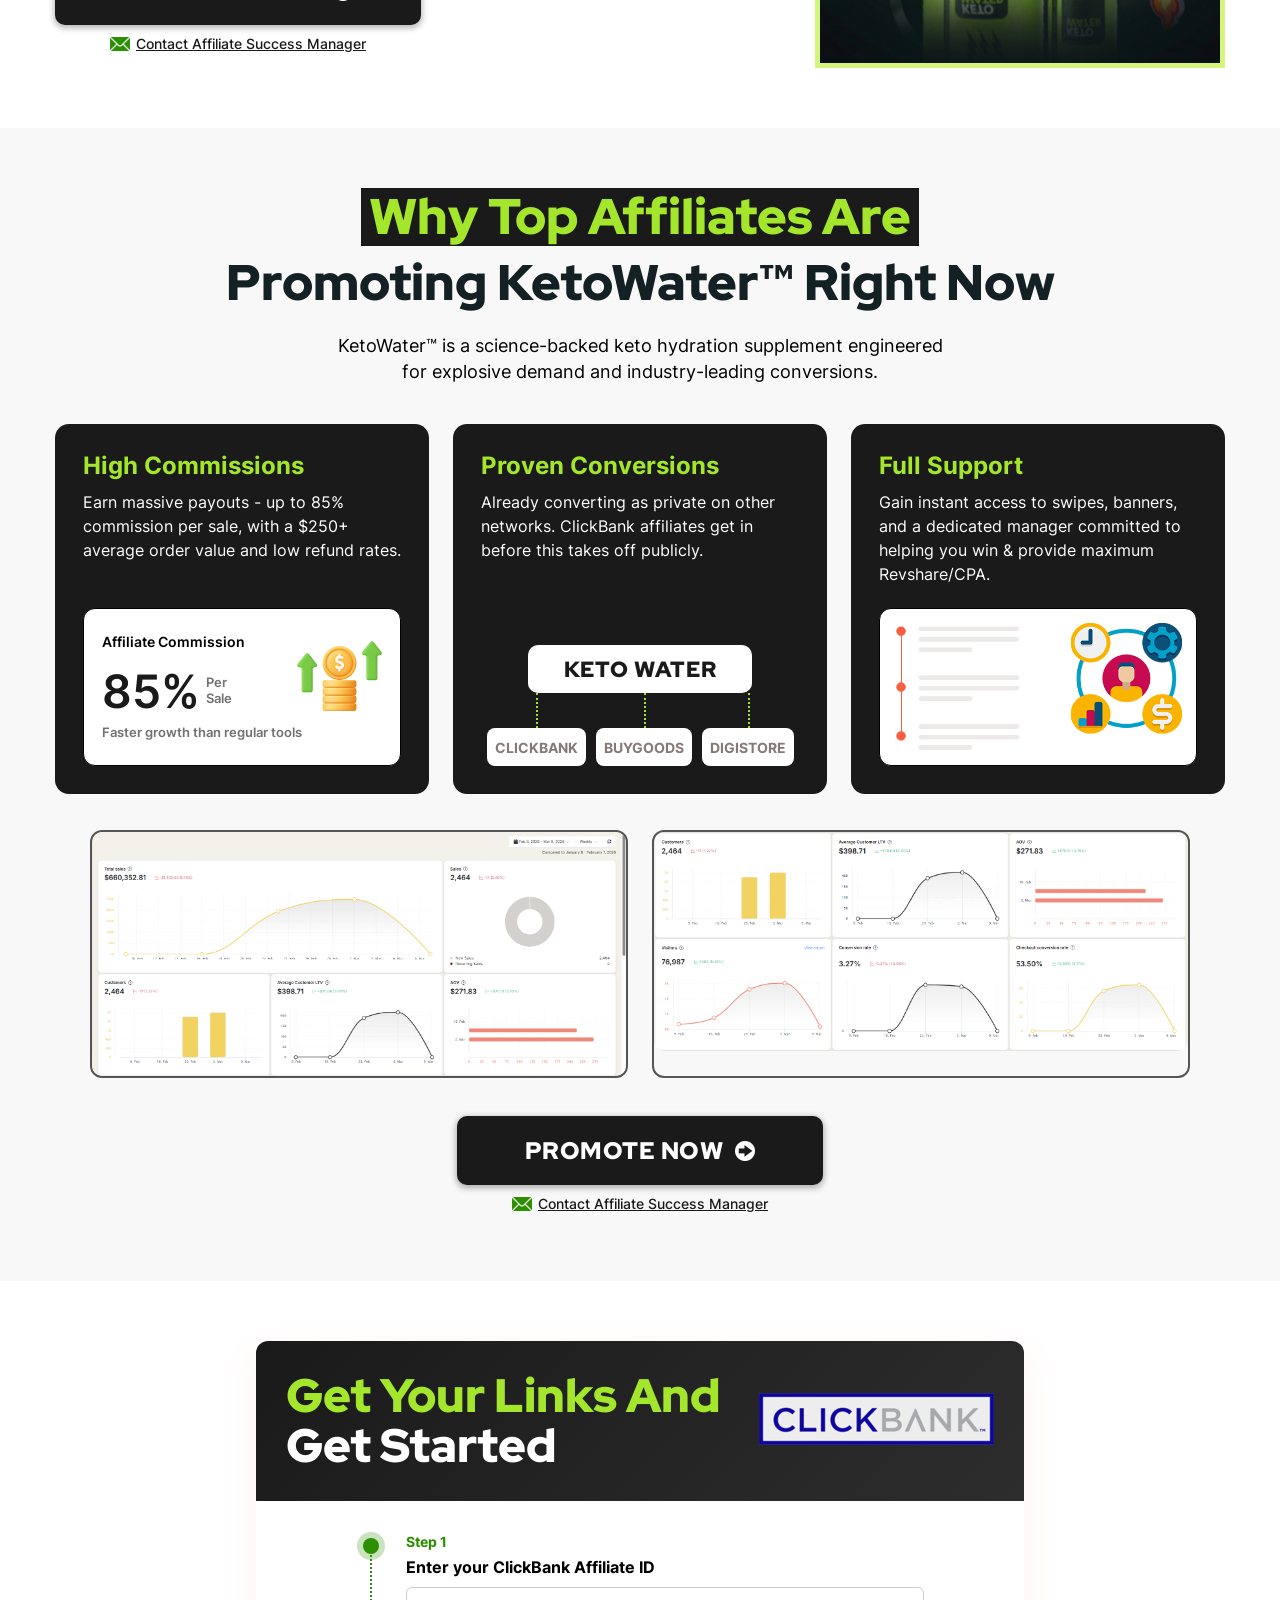
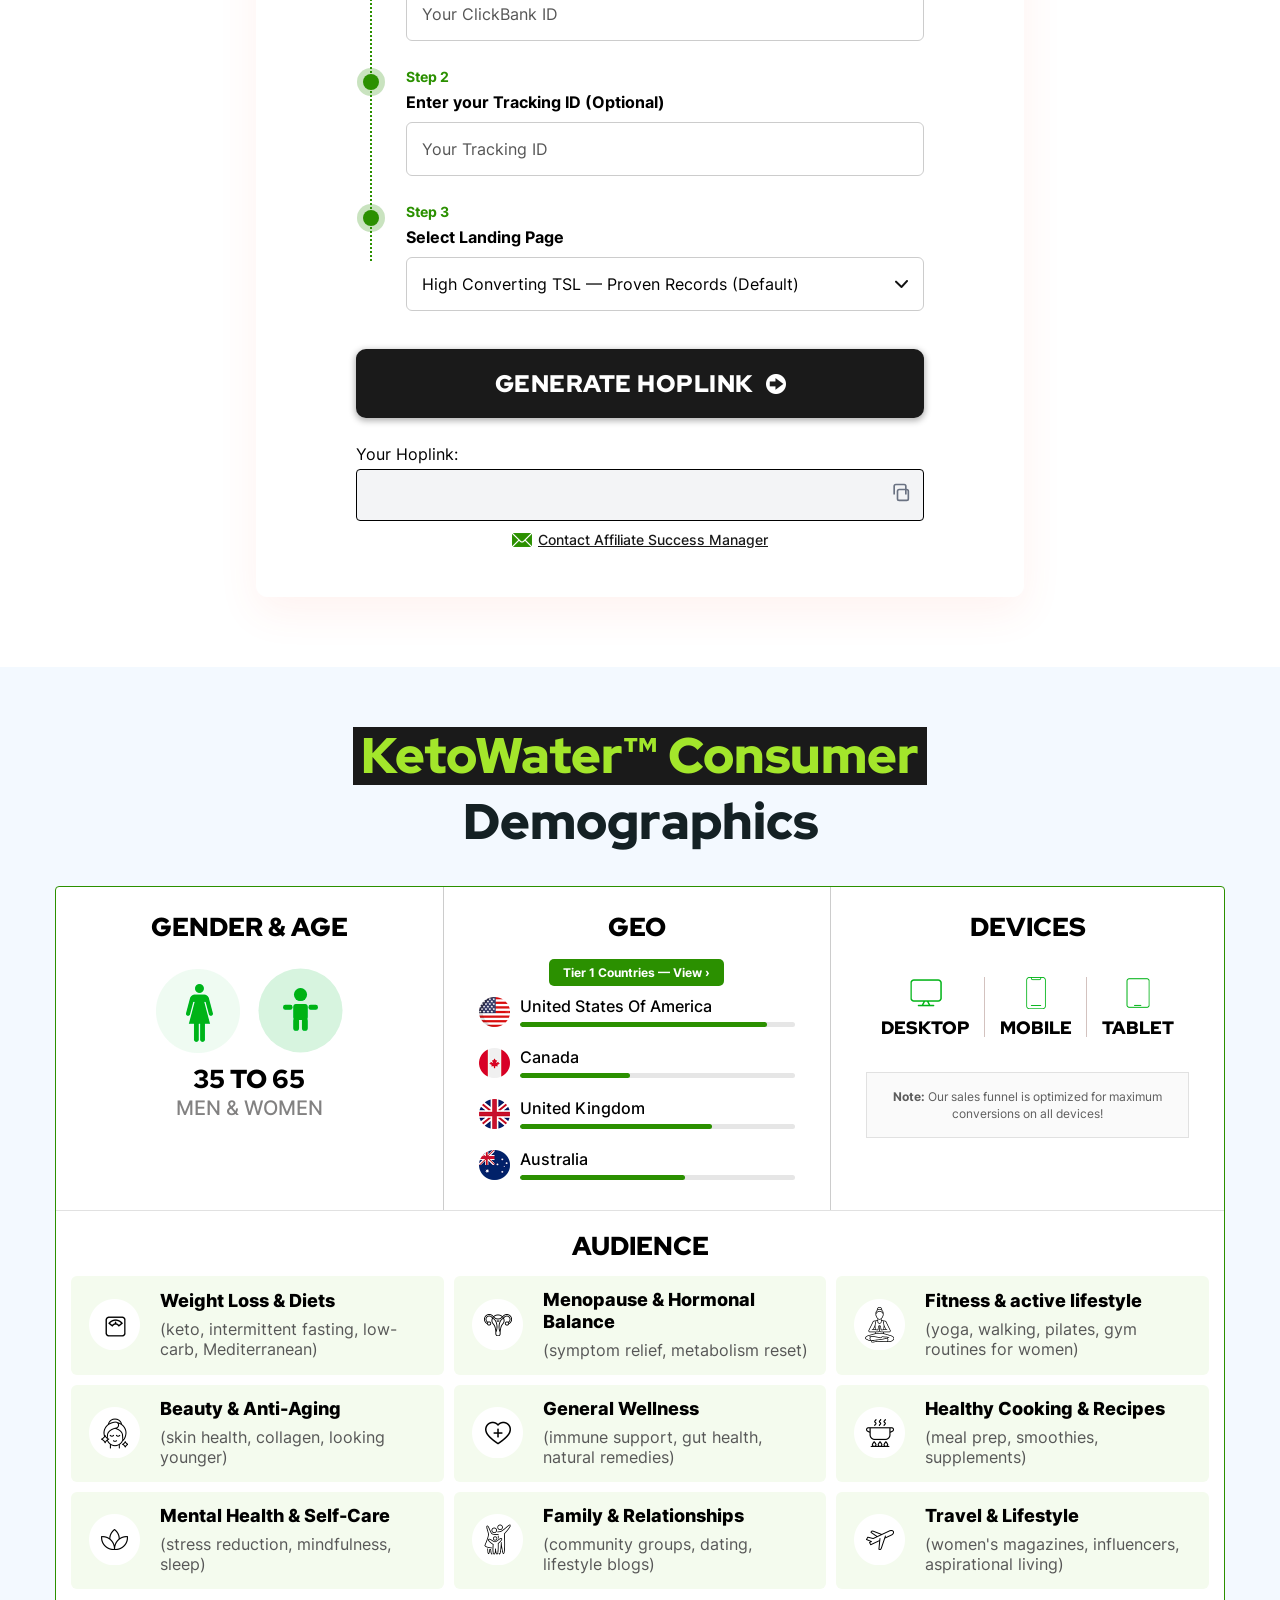
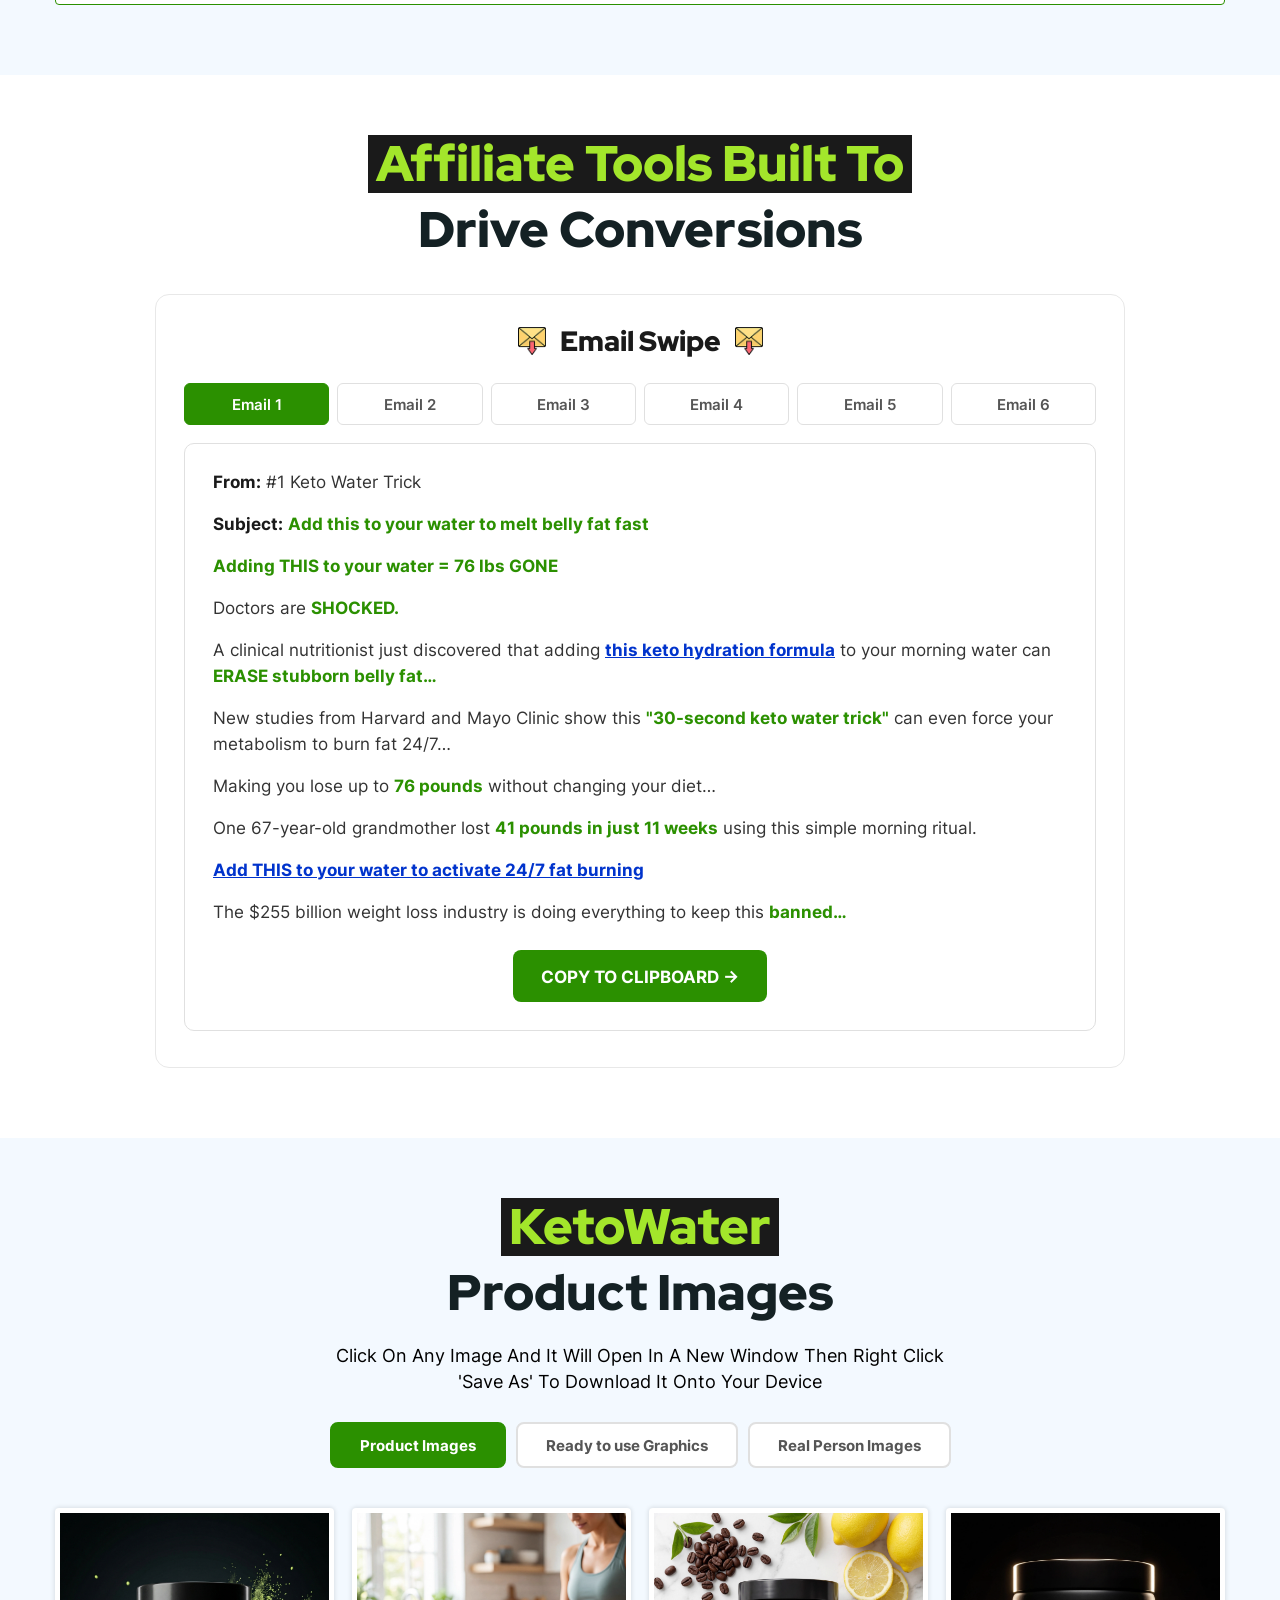
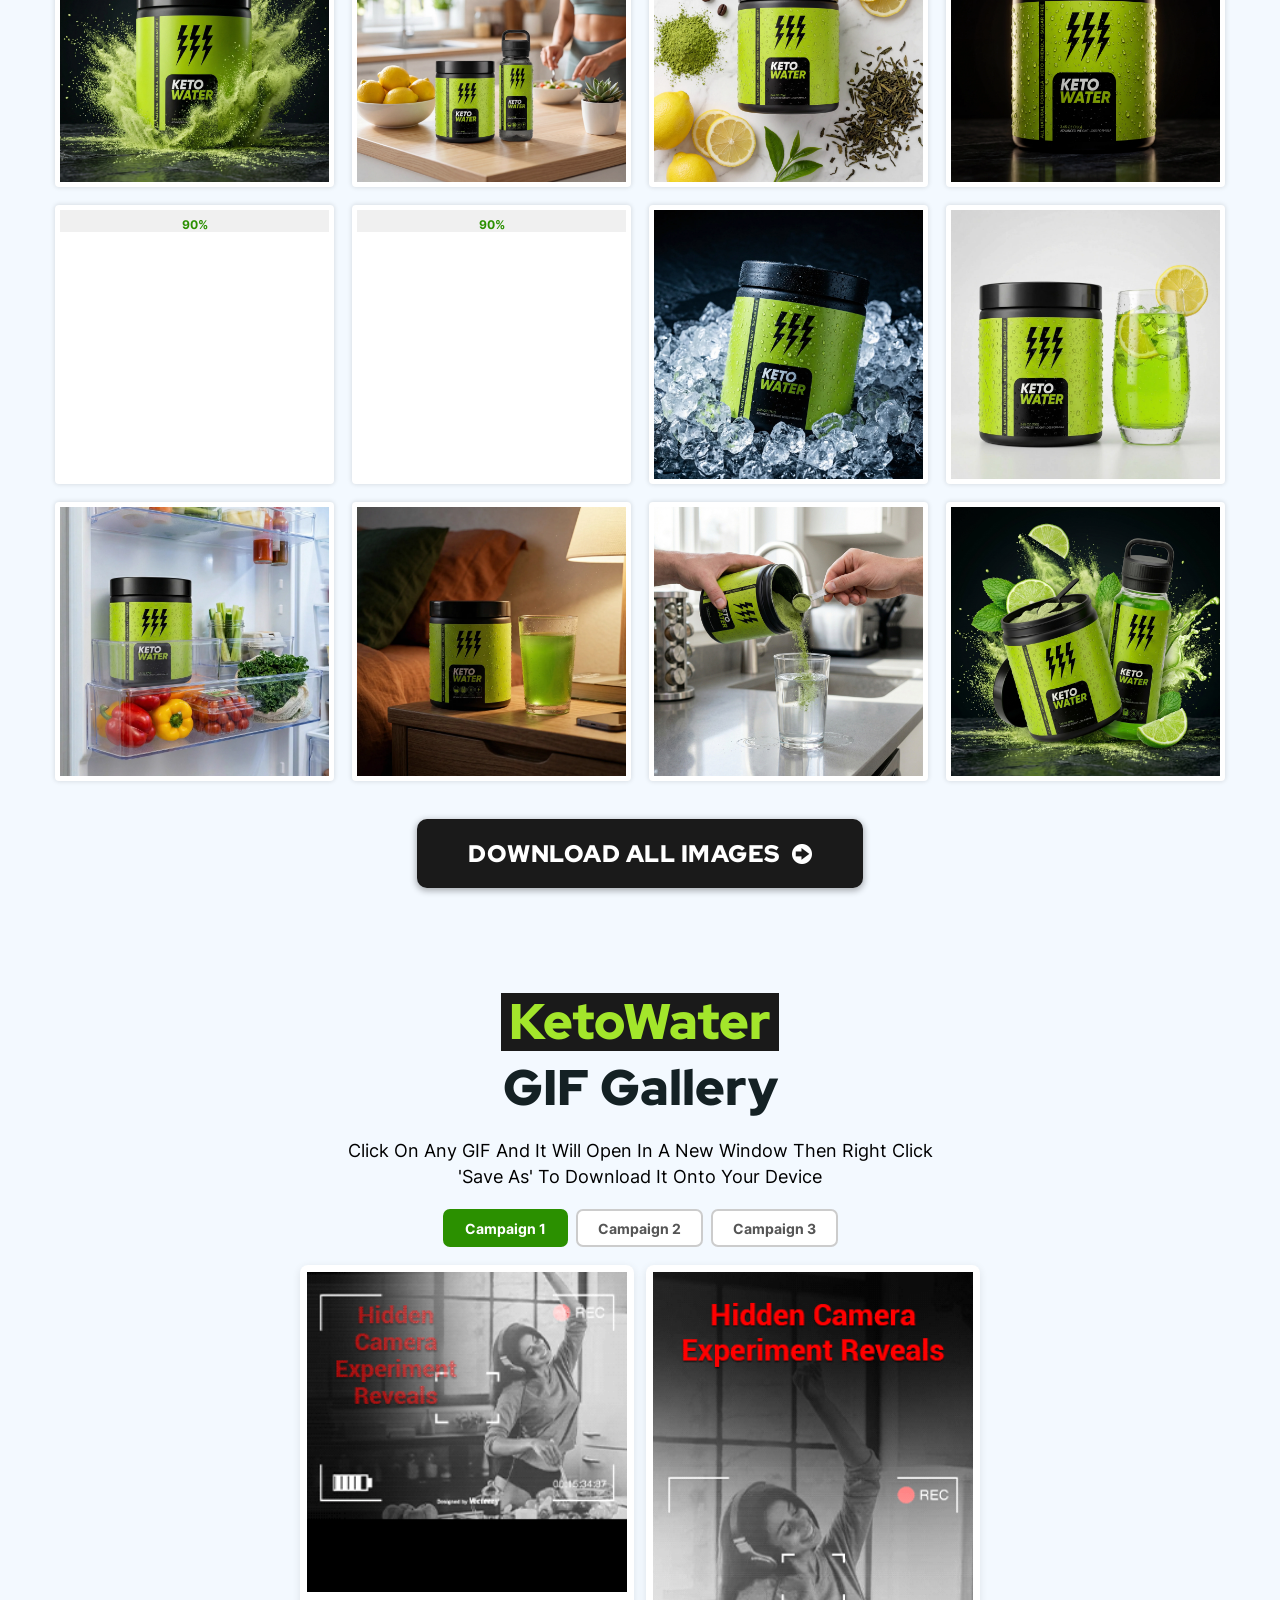
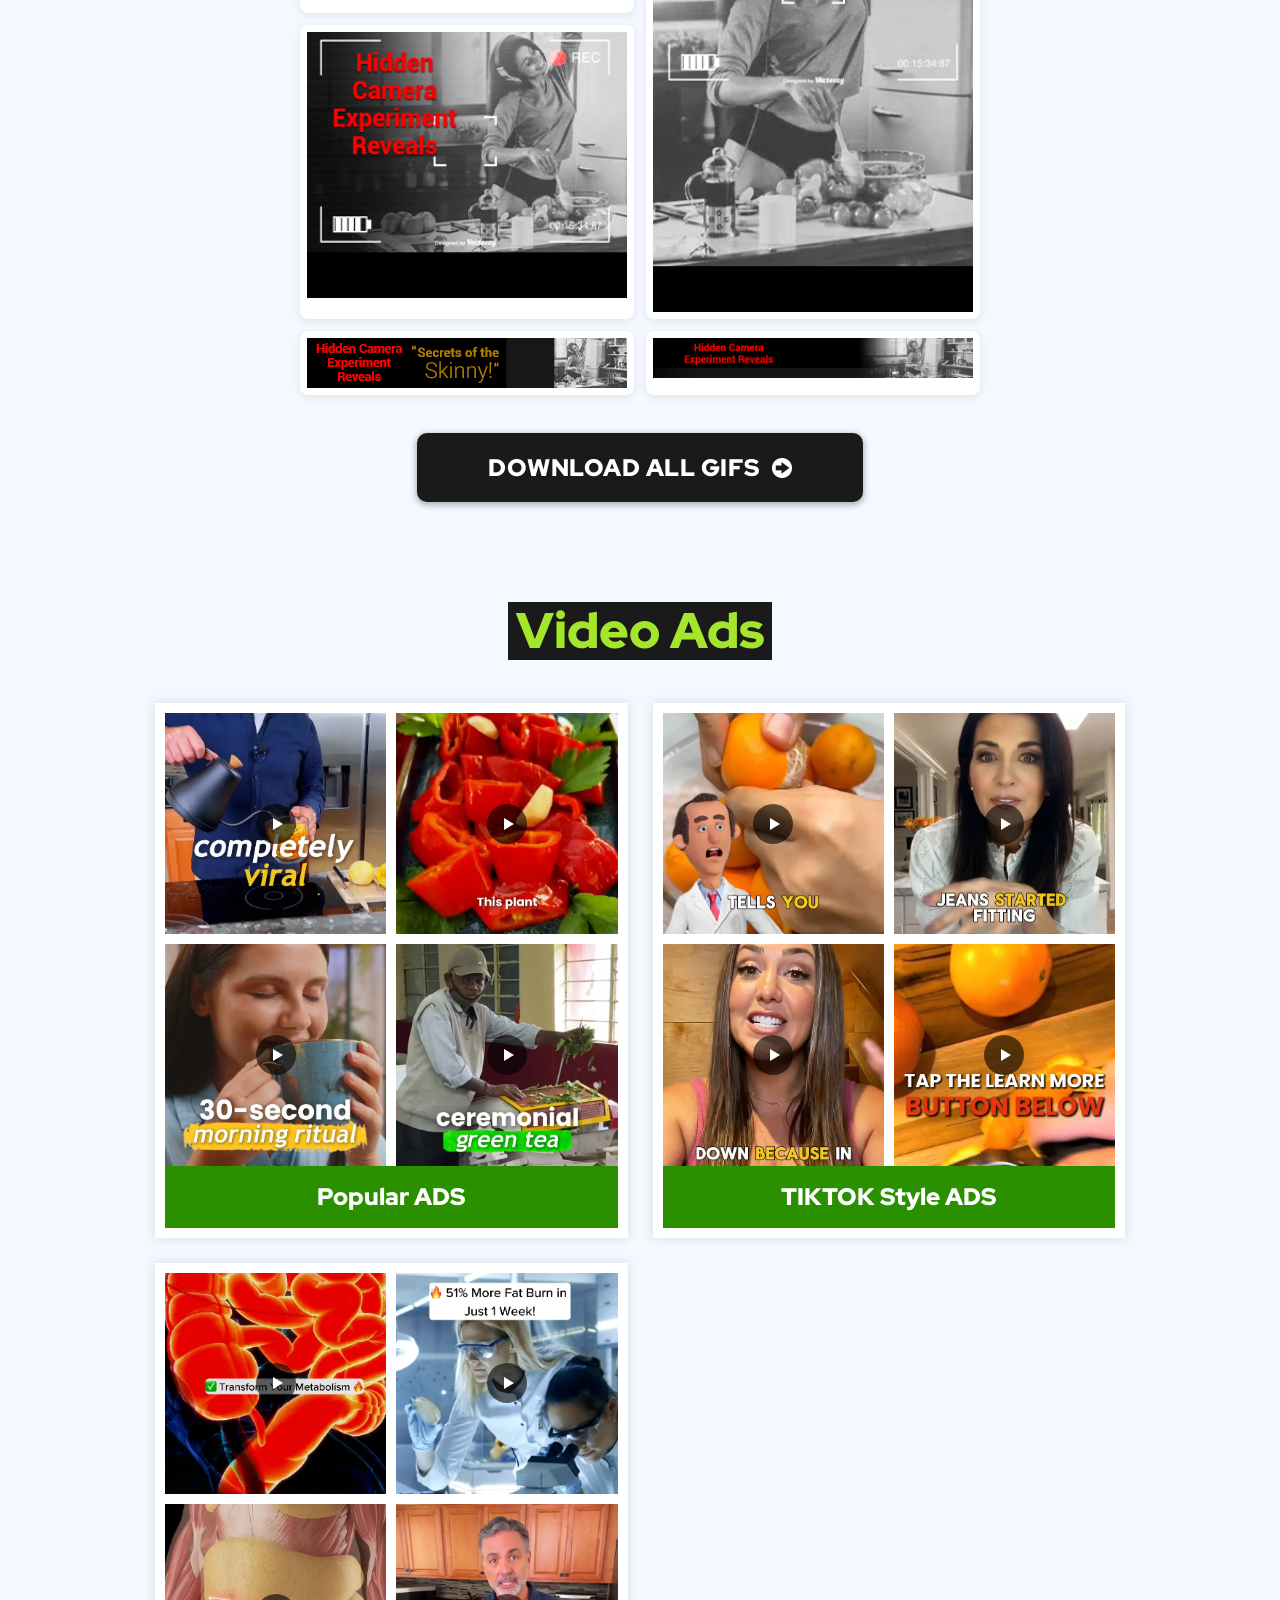
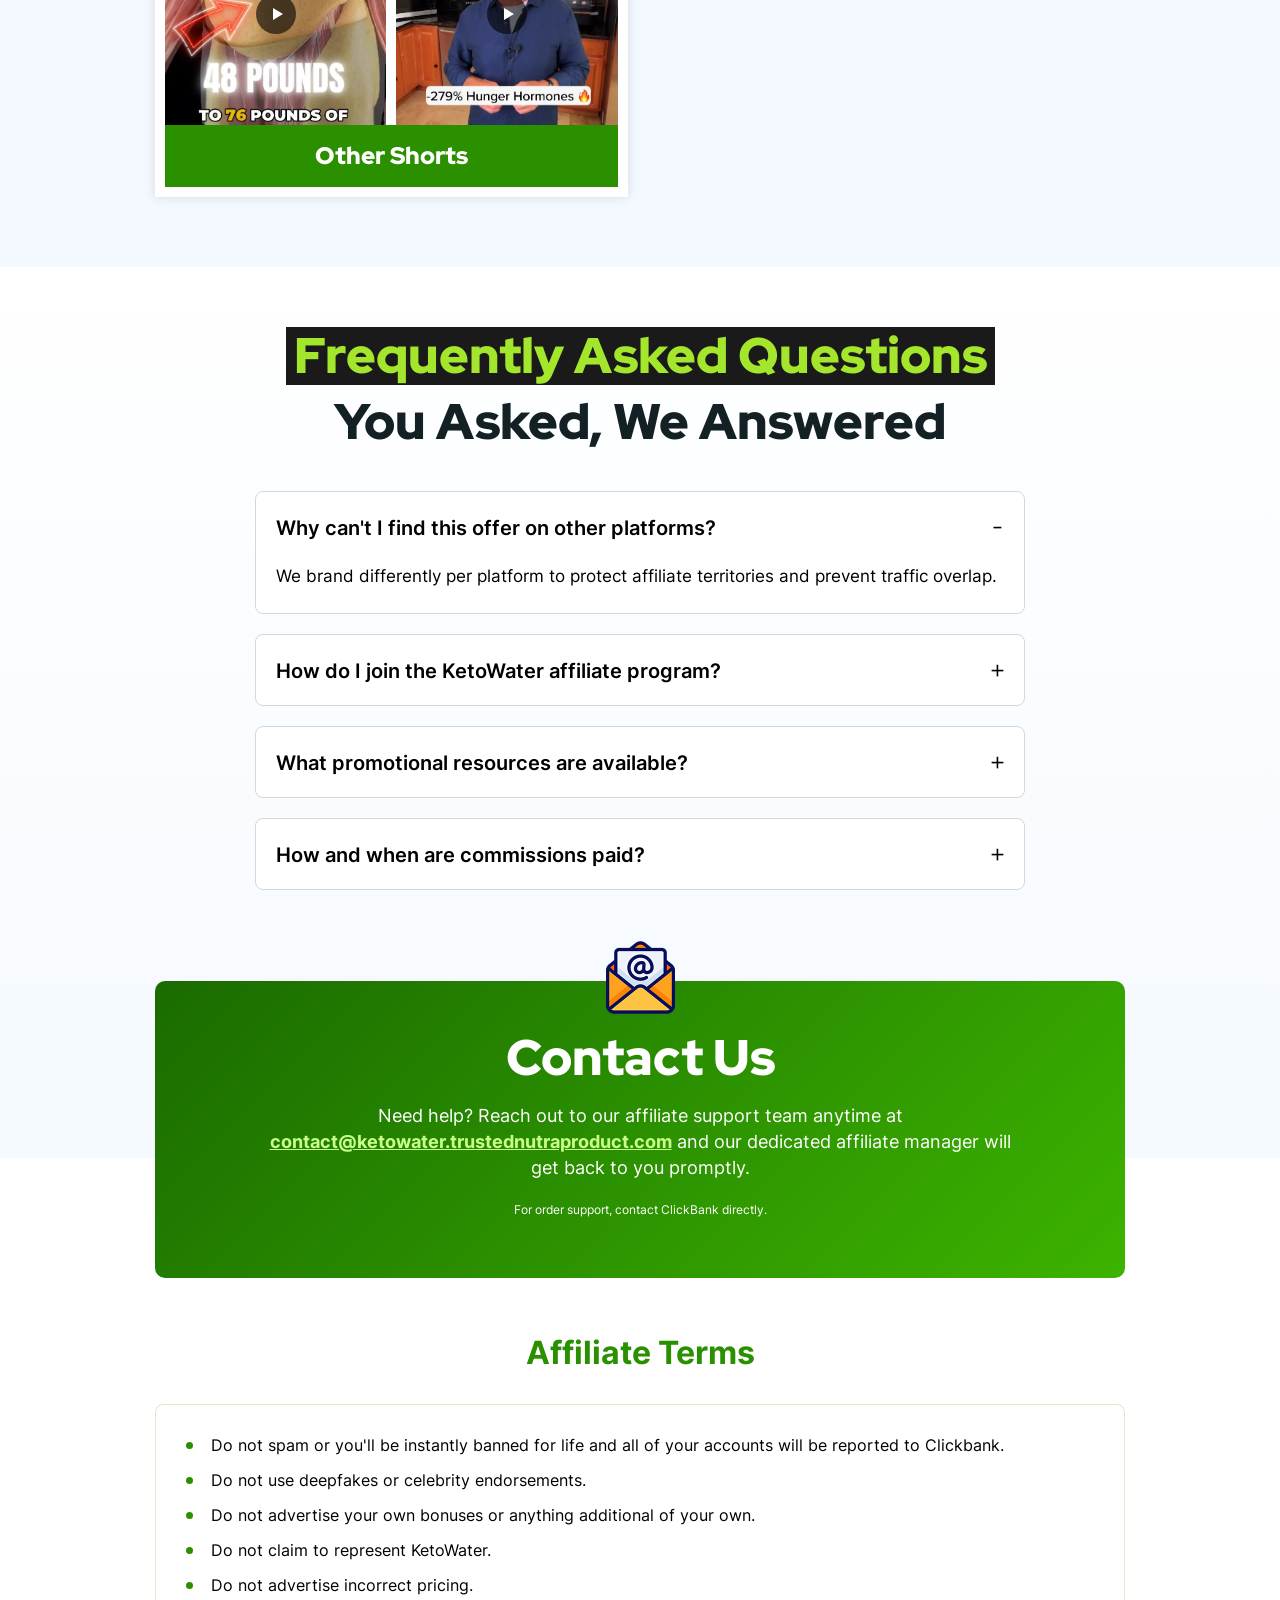
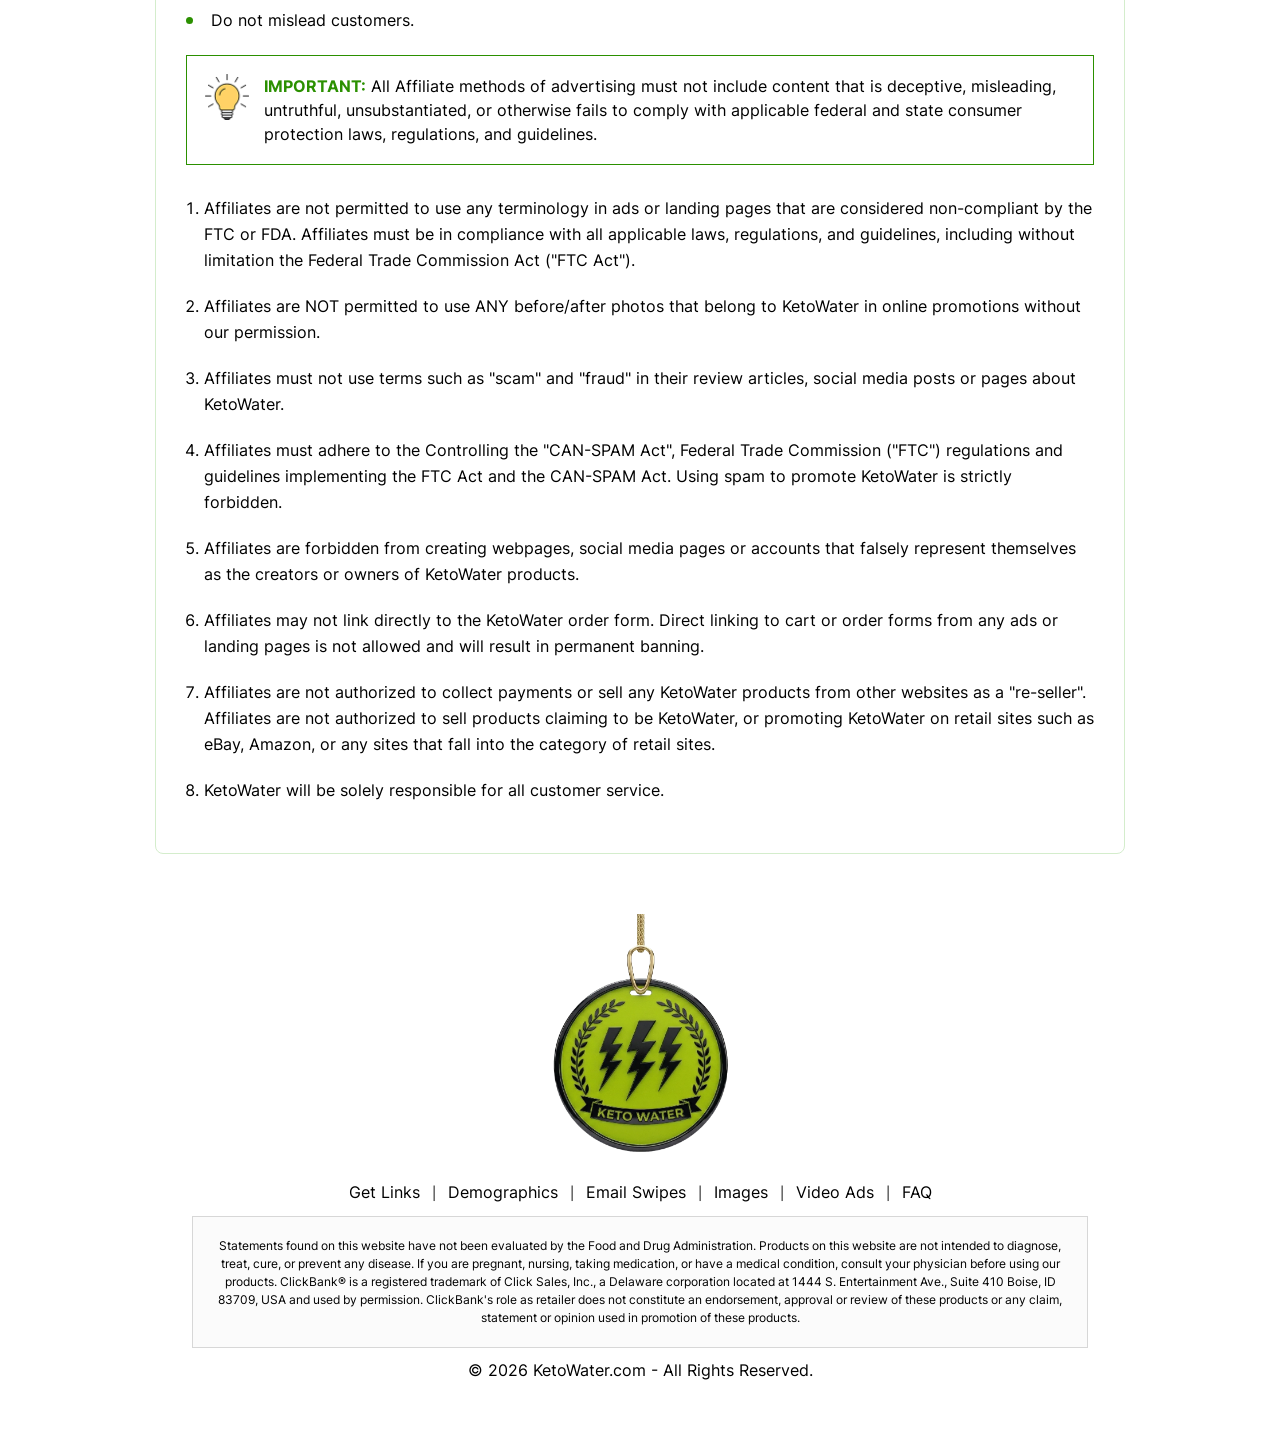
==== commit 0686d52e: "Add shimmer loader to all content images and update Telegram button icon on affiliates page Co-Autho" ====
--- a/affiliates/index.html
+++ b/affiliates/index.html
@@ -26,6 +26,8 @@
 #kw-sk.kw-sk-out{opacity:0;pointer-events:none}
 .kw-sk-s{background:linear-gradient(90deg,#122008 25%,#1e3a10 50%,#122008 75%);background-size:400% 100%;animation:kw-skshimmer 1.5s ease-in-out infinite;border-radius:6px}
 @keyframes kw-skshimmer{0%{background-position:100% 0}100%{background-position:-100% 0}}
+/* ── Minimalistic image shimmer (non-gallery images) ── */
+.kw-img-ld{background:linear-gradient(90deg,#1a1a1a 25%,#2e2e2e 50%,#1a1a1a 75%);background-size:400% 100%;animation:kw-skshimmer 1.5s ease-in-out infinite;border-radius:4px}
         </style>
         <style type="text/css">
             .kw-spanel{display:none}.kw-spanel-active{display:block!important}
@@ -949,6 +951,20 @@
             document.getElementById('gif-lightbox').addEventListener('click', function(e){
                 if(e.target === this) closeGifPopup();
             });
+
+            // Minimalistic shimmer loader for all content images
+            (function(){
+                document.querySelectorAll('img').forEach(function(img){
+                    if(img.closest('.image_item')) return; // already has progress-bar loader
+                    if(img.closest('#kw-cb-badge')) return; // static ClickBank badge
+                    if(img.id === 'kw-proof-lb-img') return; // lightbox placeholder
+                    if(img.complete && img.naturalWidth > 0) return; // already loaded
+                    img.classList.add('kw-img-ld');
+                    var done = function(){ img.classList.remove('kw-img-ld'); };
+                    img.addEventListener('load', done, {once:true});
+                    img.addEventListener('error', done, {once:true});
+                });
+            })();
 
             // Percentage loader for each image_item
             document.querySelectorAll('.image_item').forEach(function(item){
@@ -1816,10 +1832,7 @@
 </style>
 
 <a href="https://t.me/TrustedNutraProduct" target="_blank" id="kw-tg-float" title="Contact us on Telegram">
-  <span id="kw-tg-icon">
-    <svg xmlns="http://www.w3.org/2000/svg" viewBox="0 0 24 24" fill="white" width="22" height="22"><path d="M11.944 0A12 12 0 0 0 0 12a12 12 0 0 0 12 12 12 12 0 0 0 12-12A12 12 0 0 0 12 0a12 12 0 0 0-.056 0zm4.962 7.224c.1-.002.321.023.465.14a.506.506 0 0 1 .171.325c.016.093.036.306.02.472-.18 1.898-.962 6.502-1.36 8.627-.168.9-.499 1.201-.82 1.23-.696.065-1.225-.46-1.9-.902-1.056-.693-1.653-1.124-2.678-1.8-1.185-.78-.417-1.21.258-1.91.177-.184 3.247-2.977 3.307-3.23.007-.032.014-.15-.056-.212s-.174-.041-.249-.024c-.106.024-1.793 1.14-5.061 3.345-.48.33-.913.49-1.302.48-.428-.008-1.252-.241-1.865-.44-.752-.245-1.349-.374-1.297-.789.027-.216.325-.437.893-.663 3.498-1.524 5.83-2.529 6.998-3.014 3.332-1.386 4.025-1.627 4.476-1.635z"/></svg>
-  </span>
-  <span id="kw-tg-label">CHAT NOW!</span>
+  <img src="https://static.vecteezy.com/system/resources/previews/020/964/381/non_2x/telegram-circle-icon-for-web-design-free-png.png" alt="Telegram" id="kw-tg-icon-img">
 </a>
 
 <style>
@@ -1833,25 +1846,25 @@
   justify-content: center;
   width: 58px;
   height: 58px;
-  background: #4aabdb;
+  background: transparent;
   border-radius: 50%;
-  box-shadow: 0 4px 18px rgba(34,158,217,.55);
+  box-shadow: 0 4px 18px rgba(34,158,217,.45);
   text-decoration: none;
-  transition: background .2s, box-shadow .2s, transform .2s;
+  transition: box-shadow .2s, transform .2s;
 }
 #kw-tg-float:hover {
-  background: #229ED9;
   box-shadow: 0 6px 24px rgba(34,158,217,.75);
   transform: scale(1.08);
 }
-#kw-tg-icon {
-  display: flex;
-  align-items: center;
-  justify-content: center;
+#kw-tg-icon-img {
+  width: 58px;
+  height: 58px;
+  display: block;
+  border-radius: 50%;
 }
-#kw-tg-label { display: none; }
 @media (max-width: 767px) {
   #kw-tg-float { bottom: 18px; right: 14px; width: 52px; height: 52px; }
+  #kw-tg-icon-img { width: 52px; height: 52px; }
 }
 </style>
 
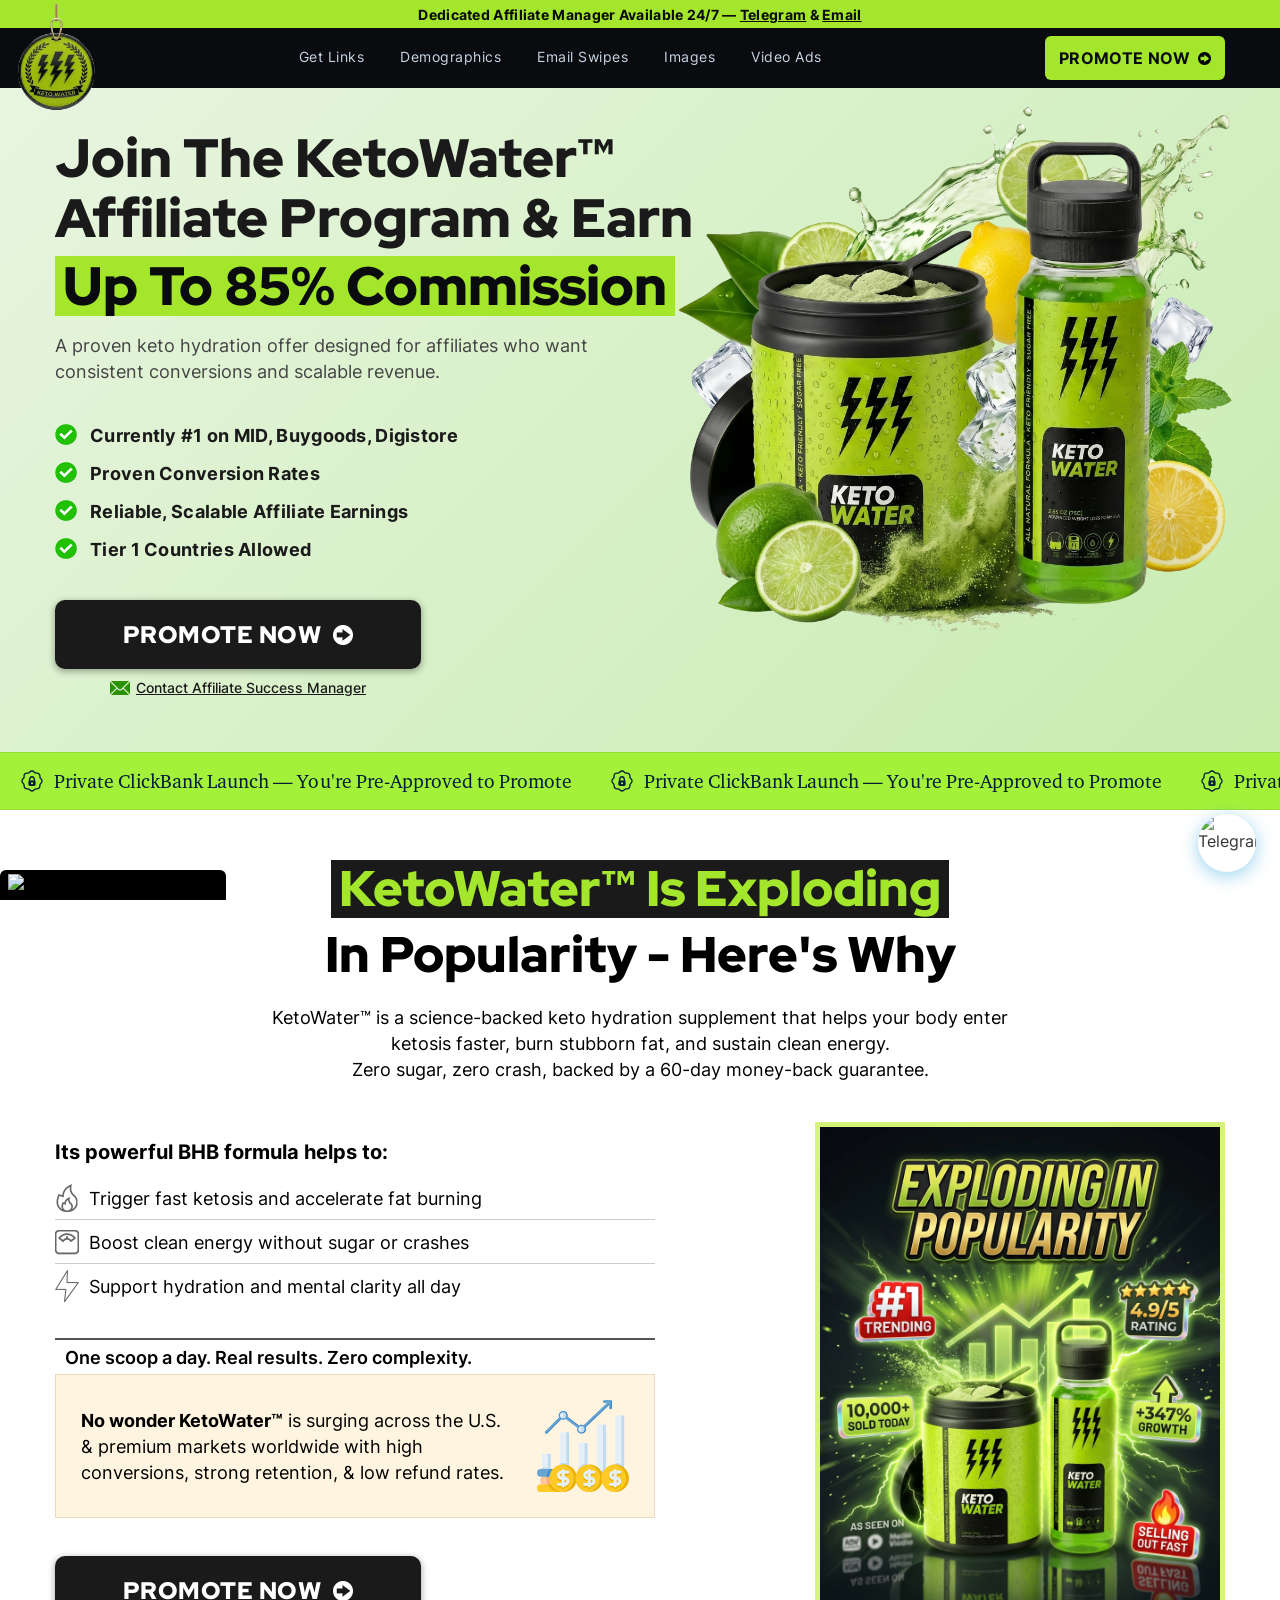
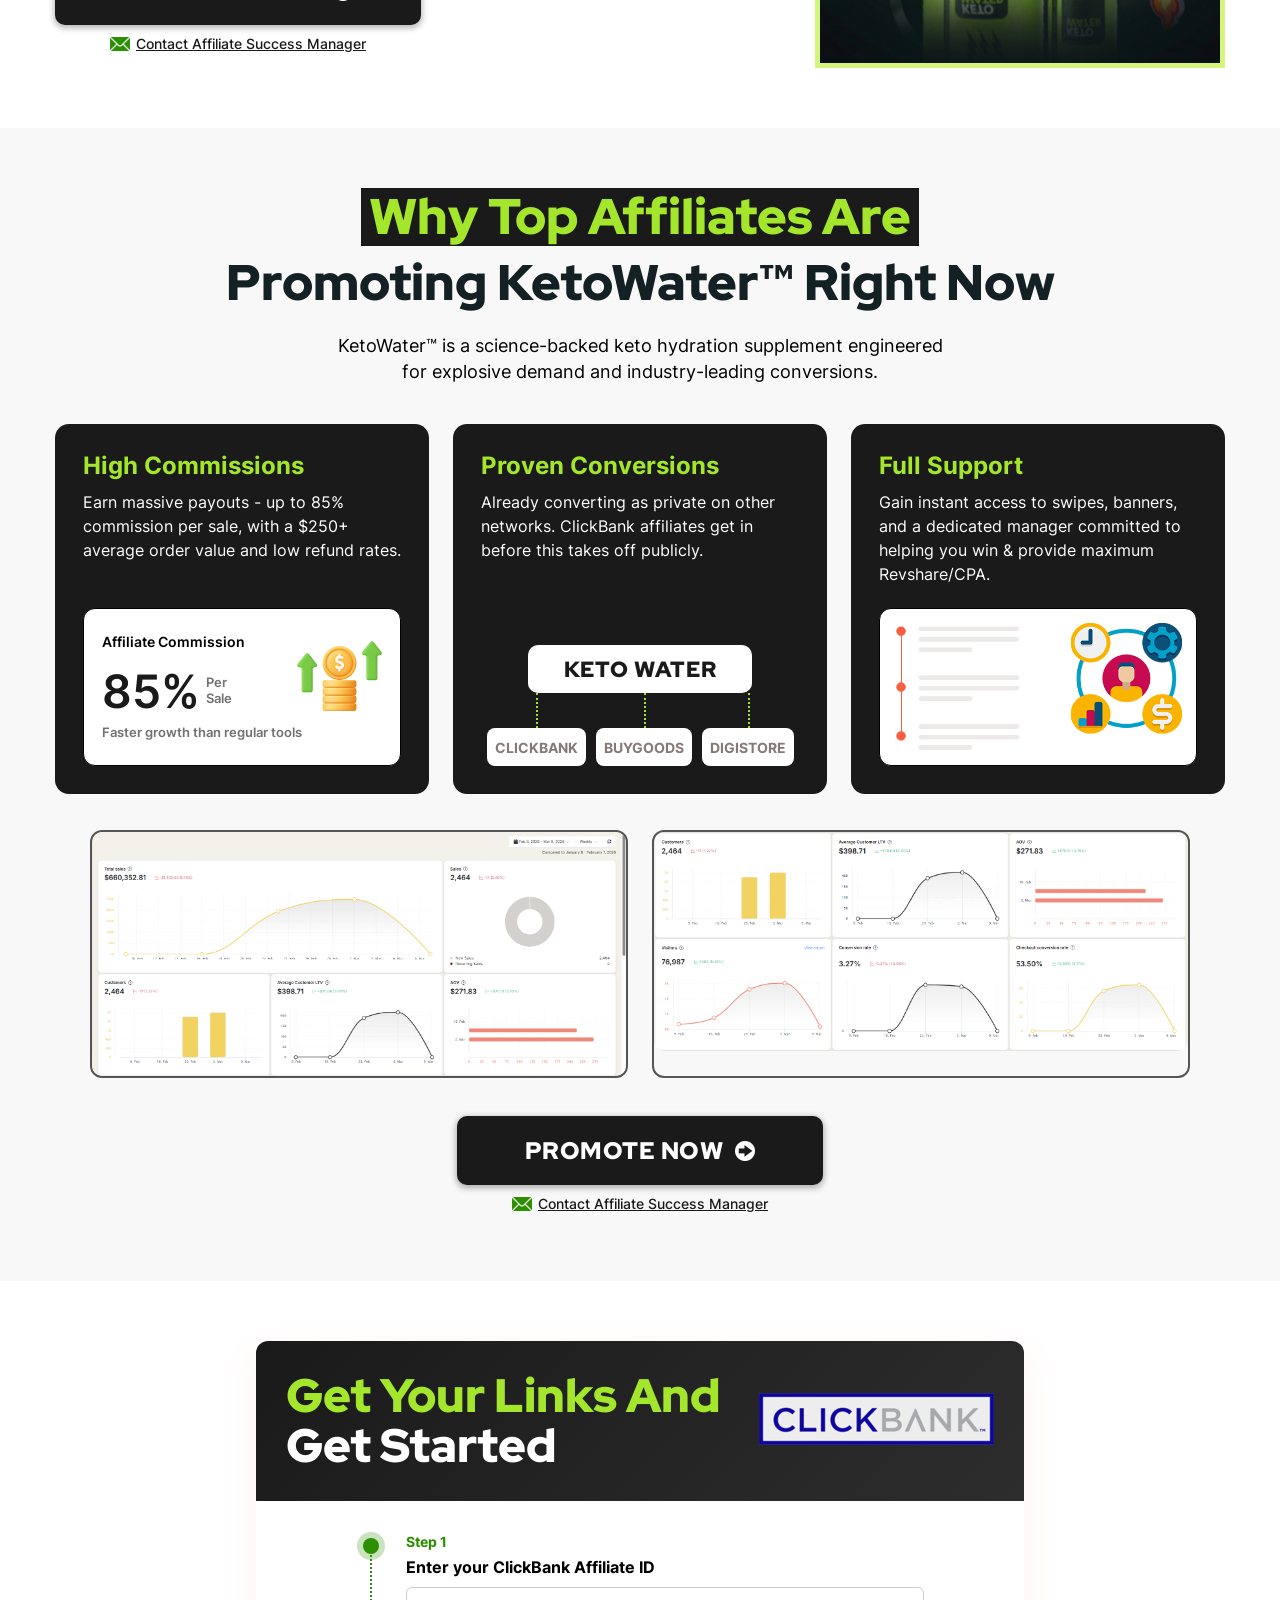
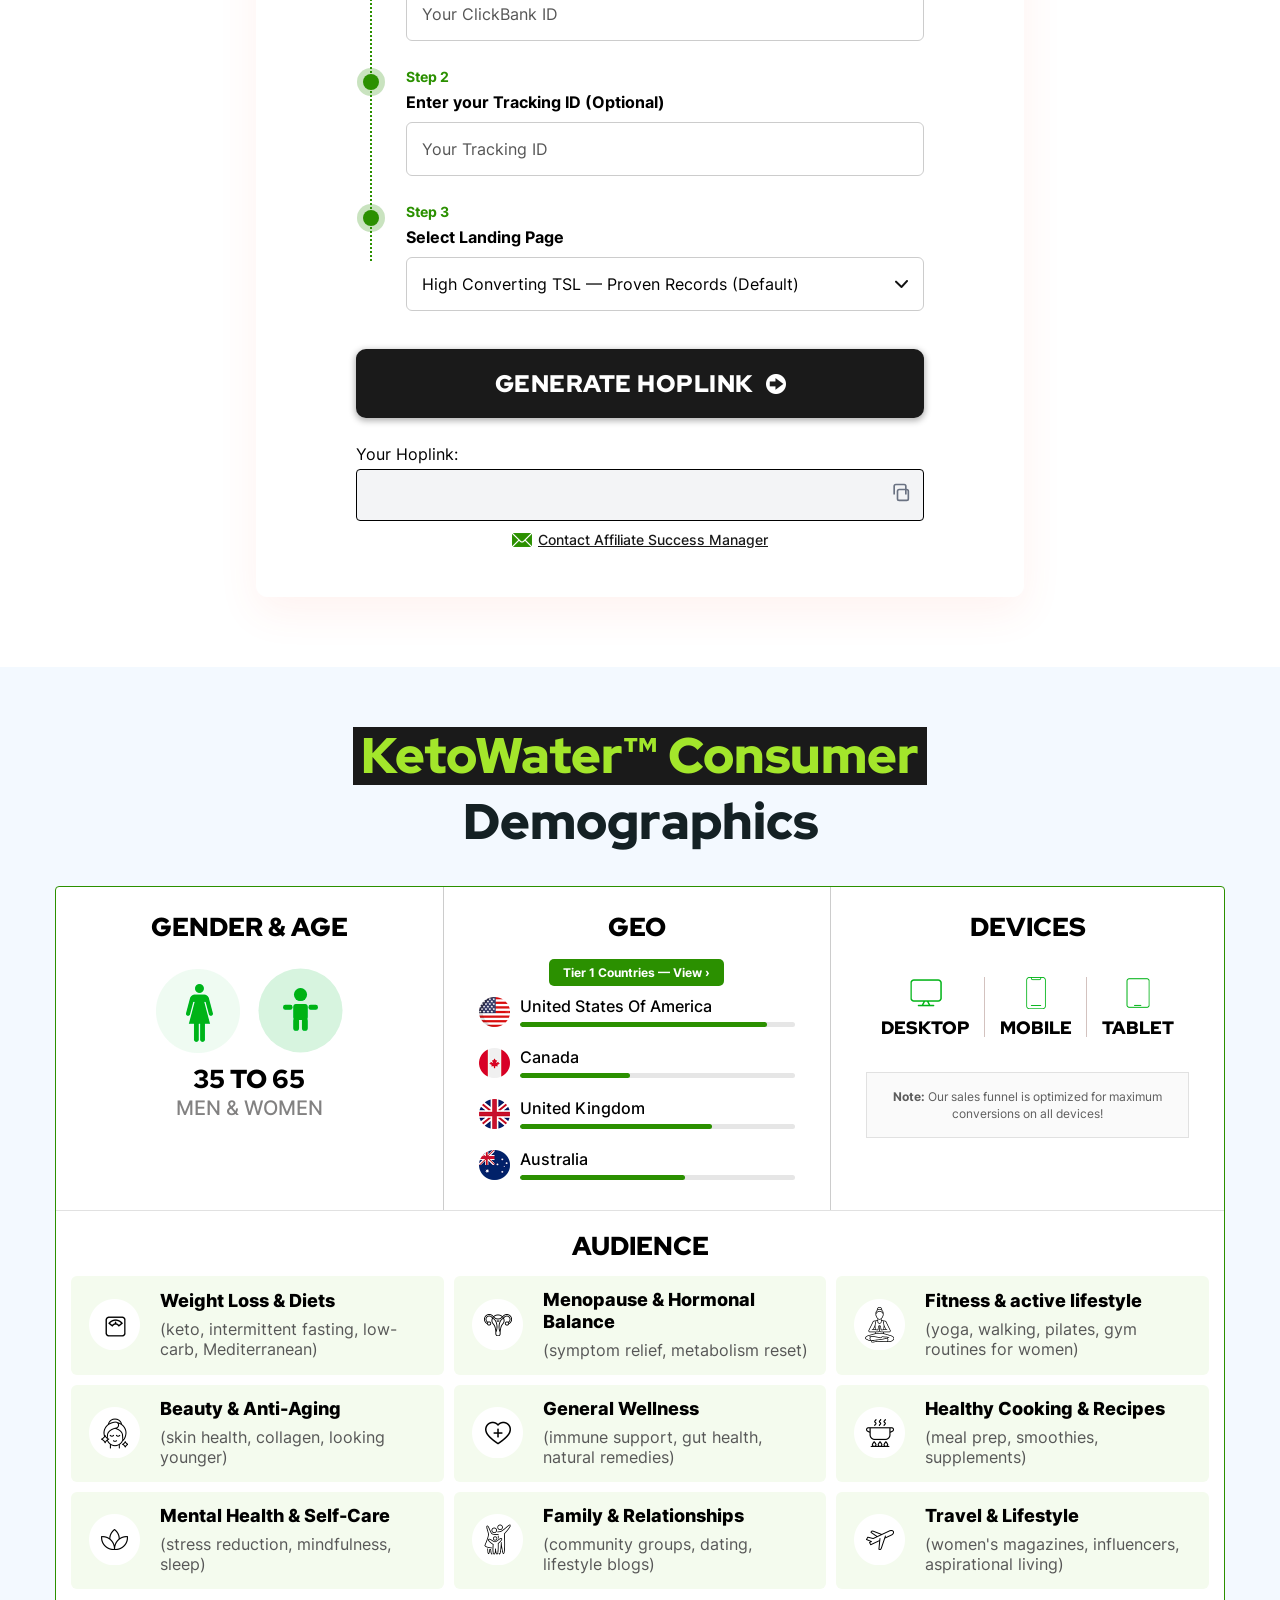
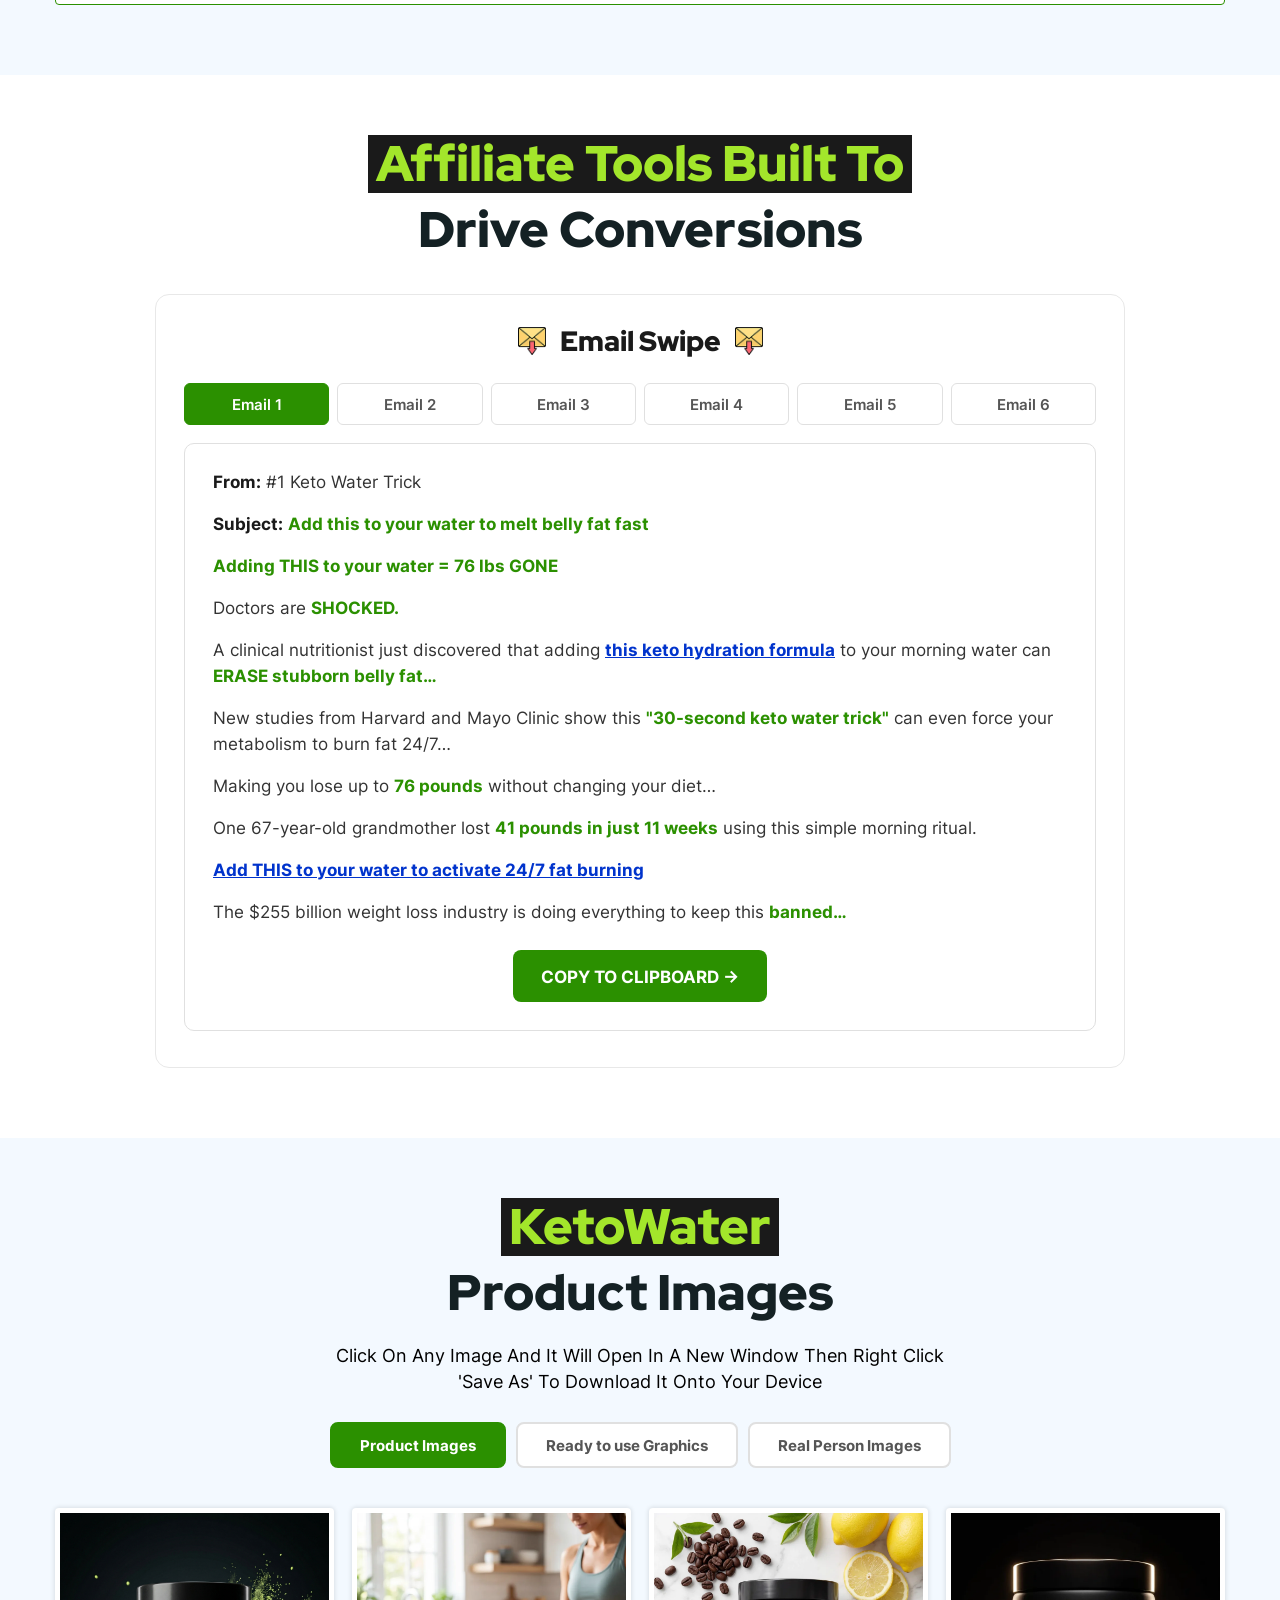
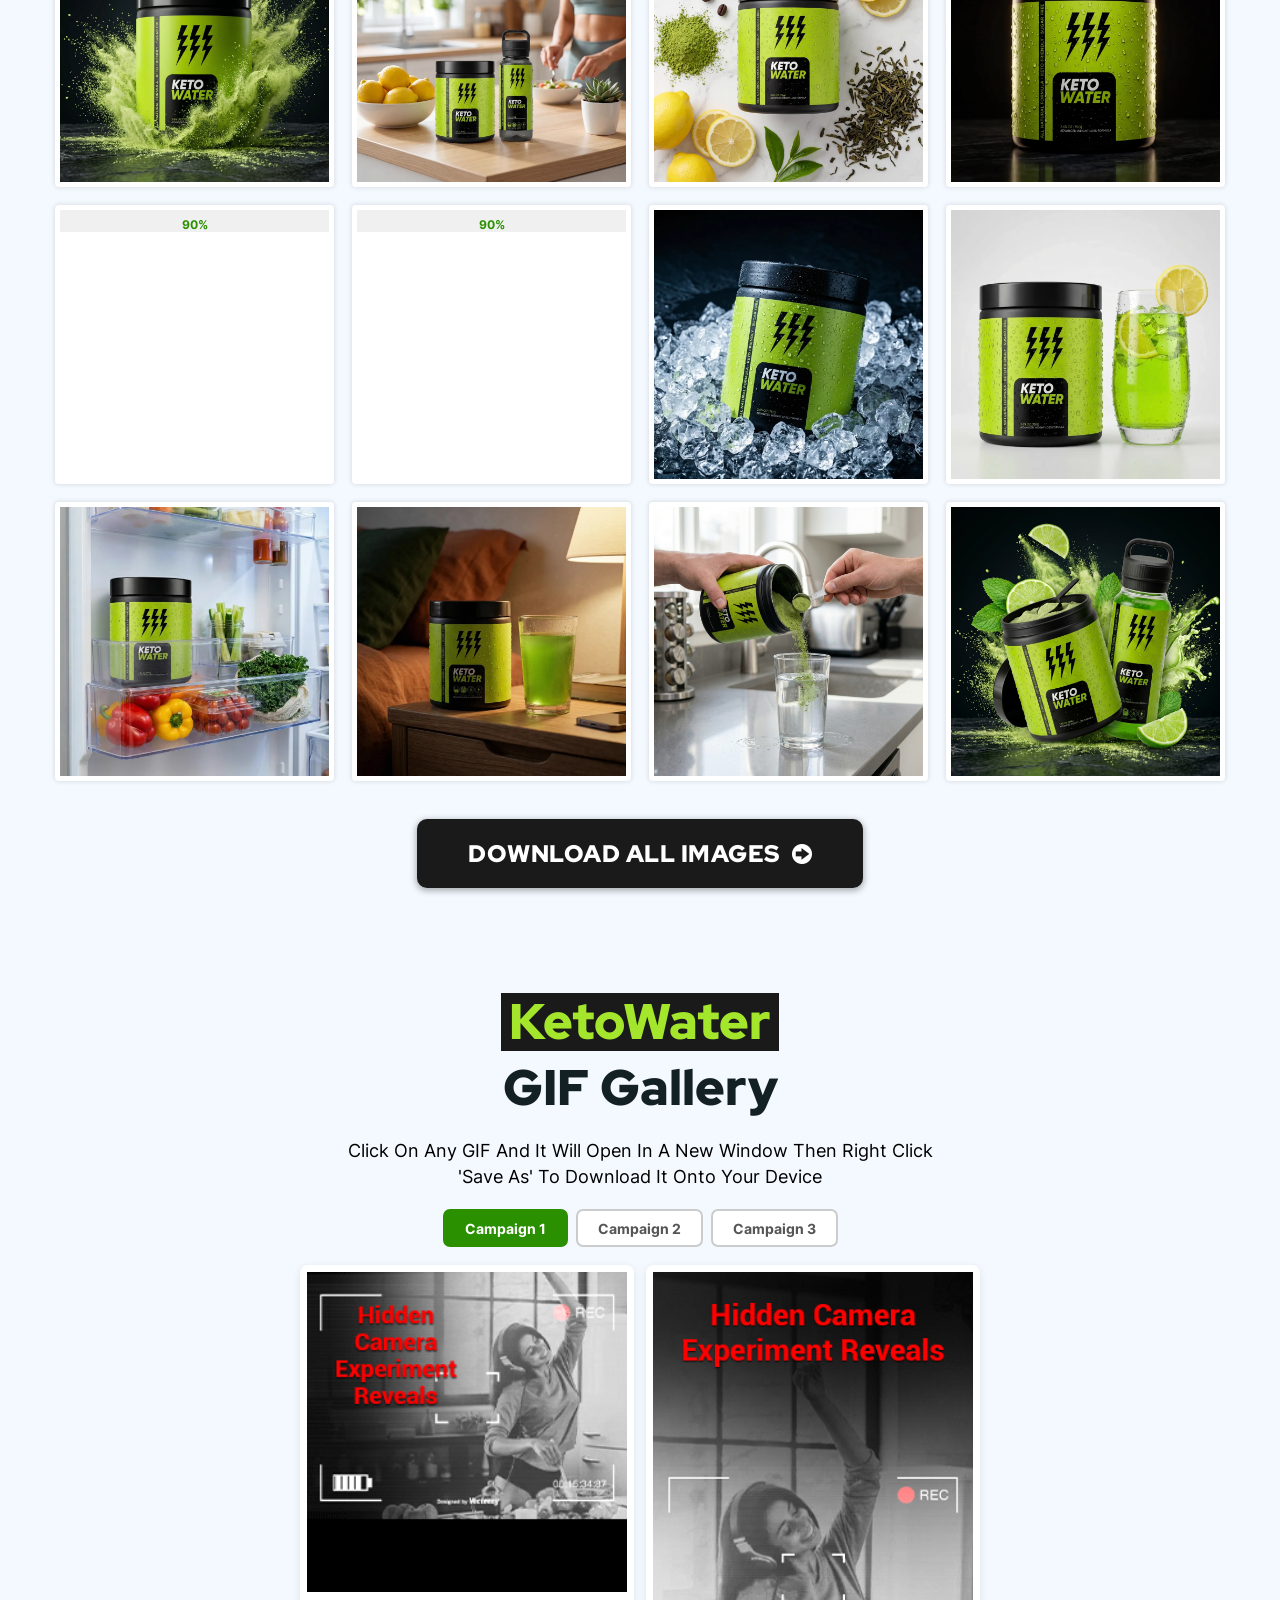
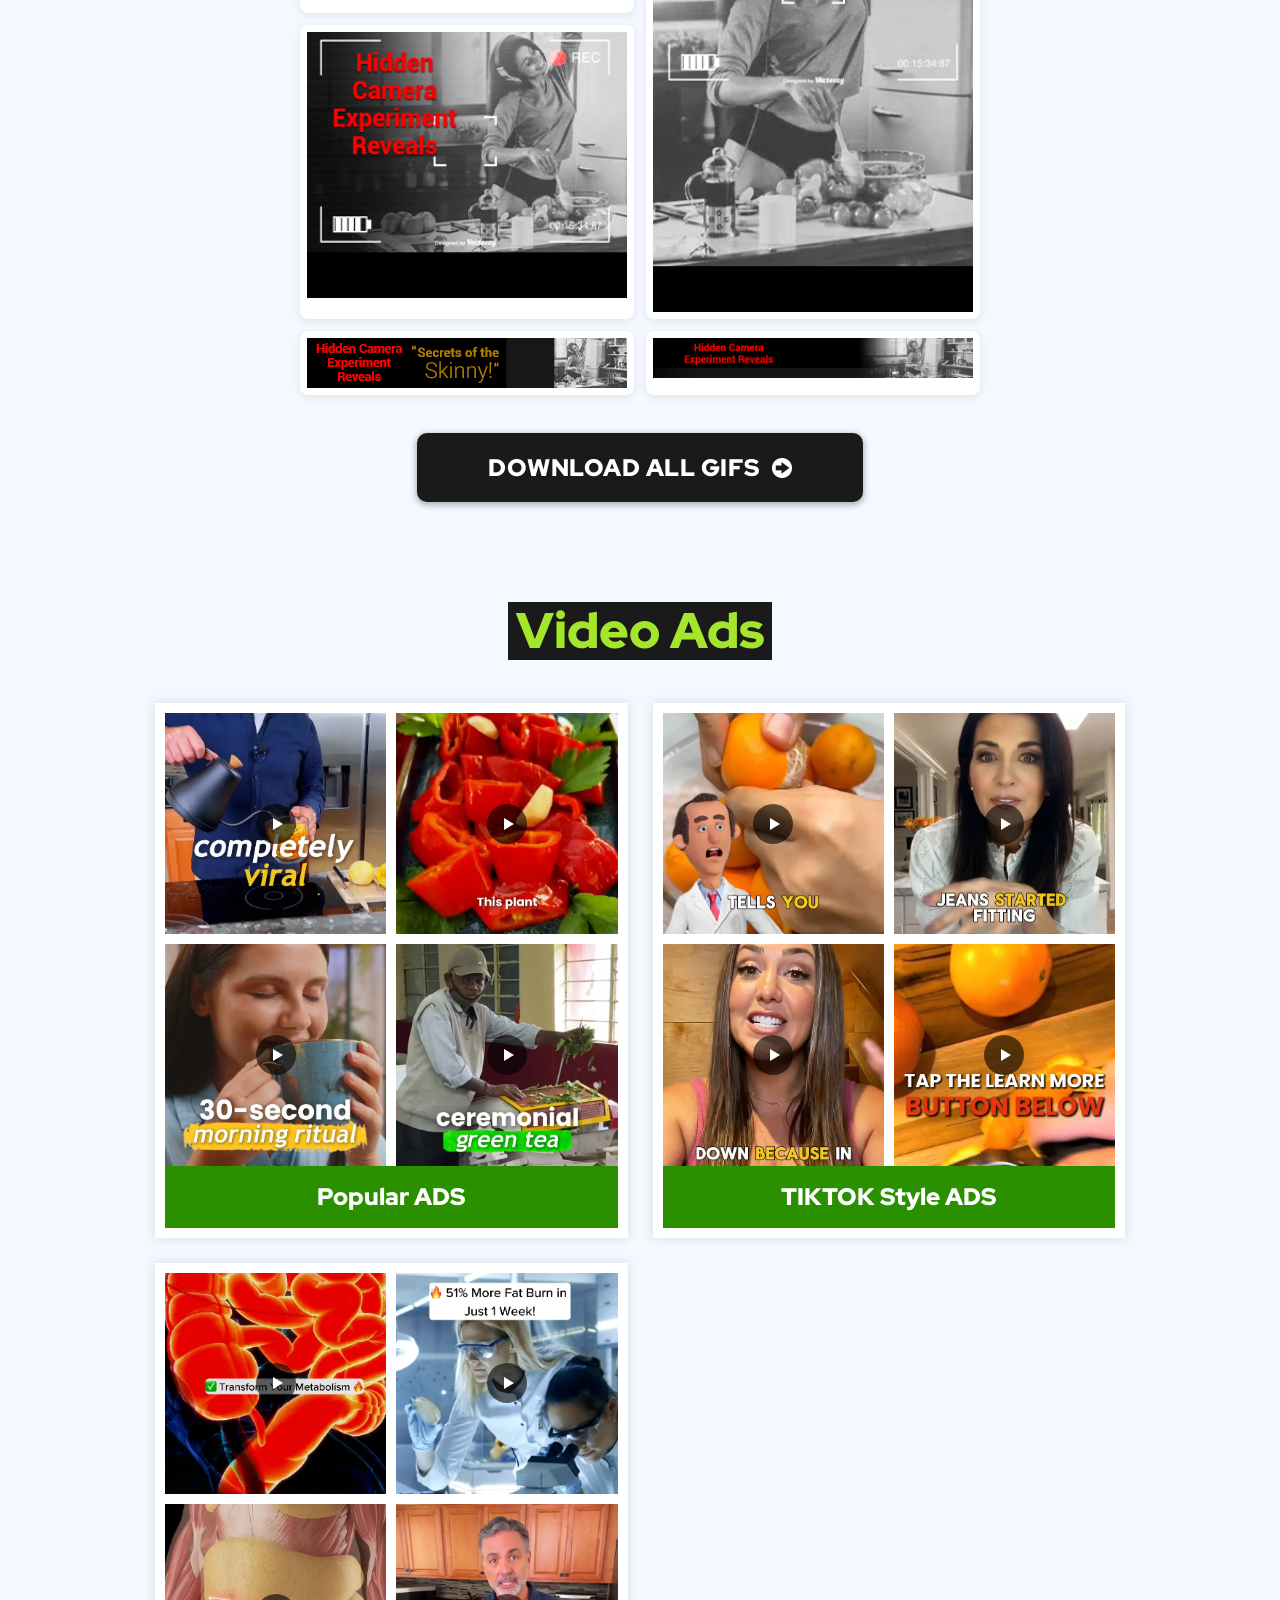
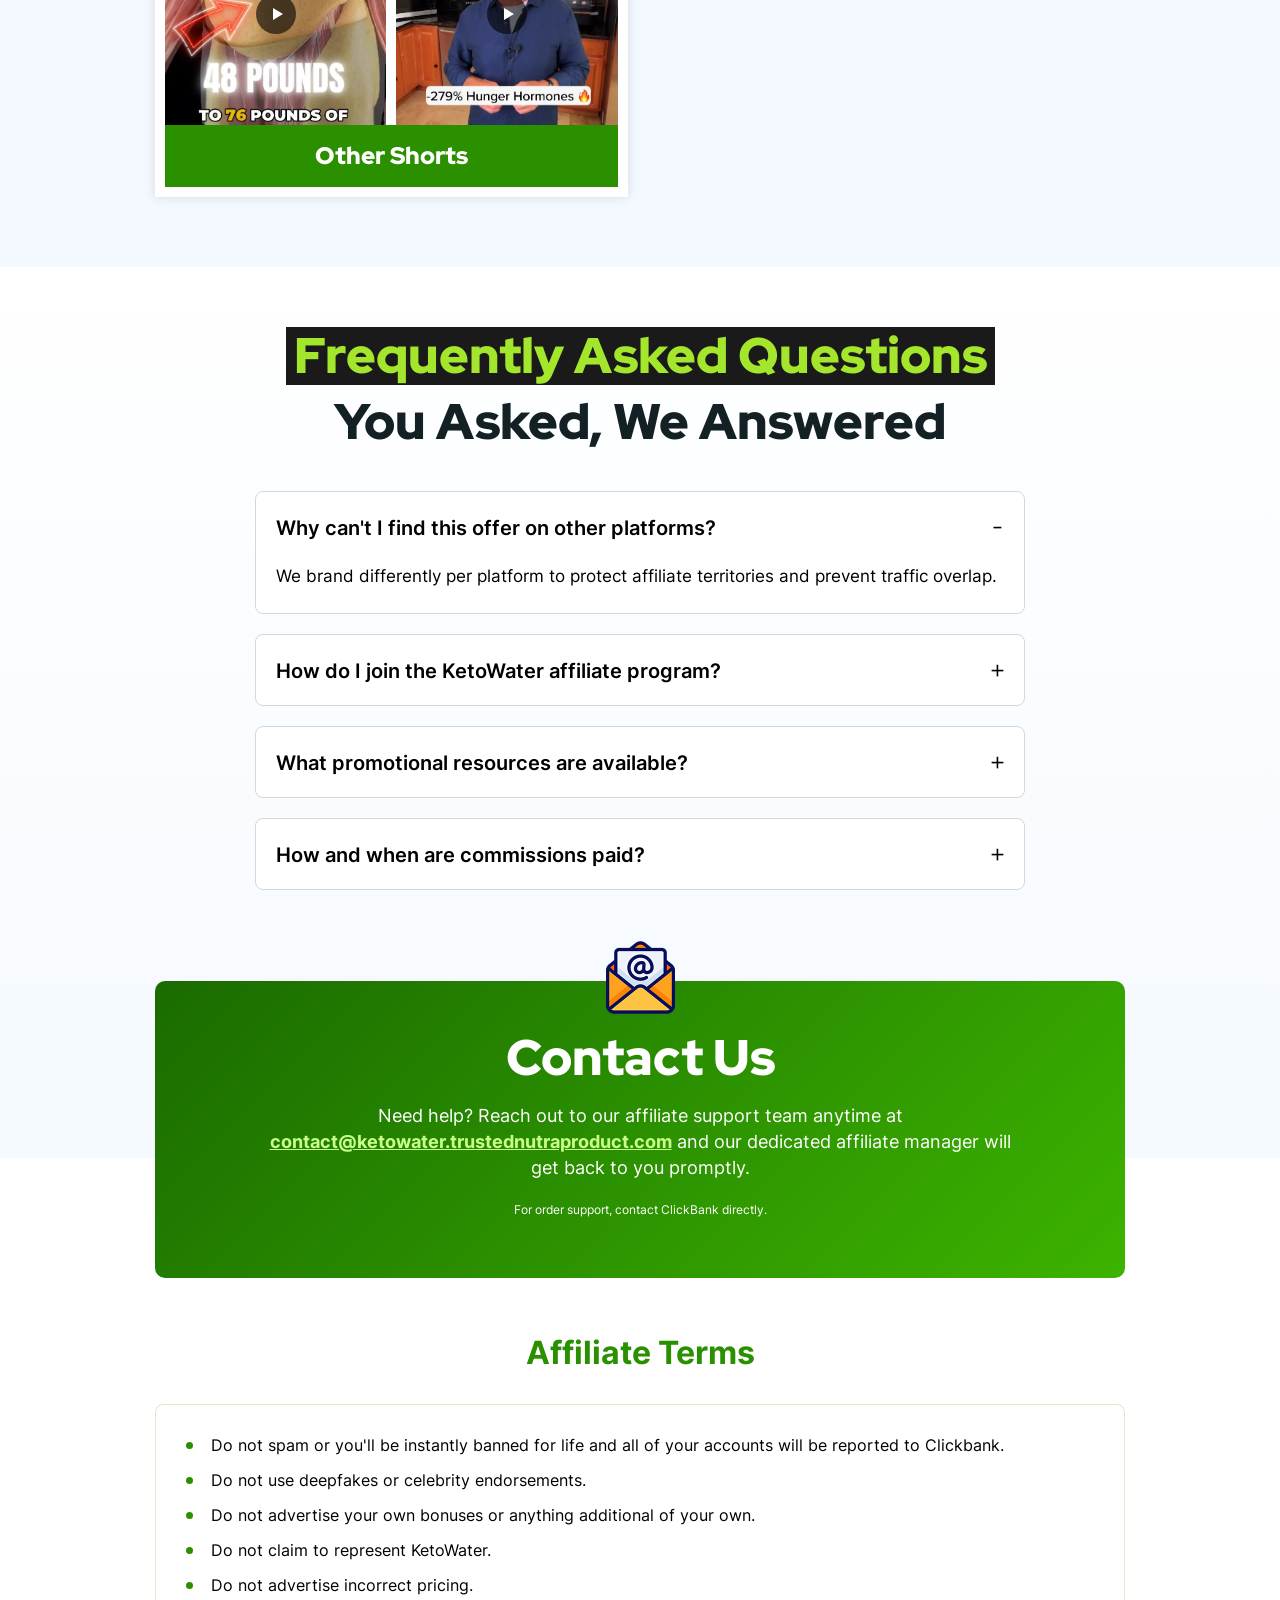
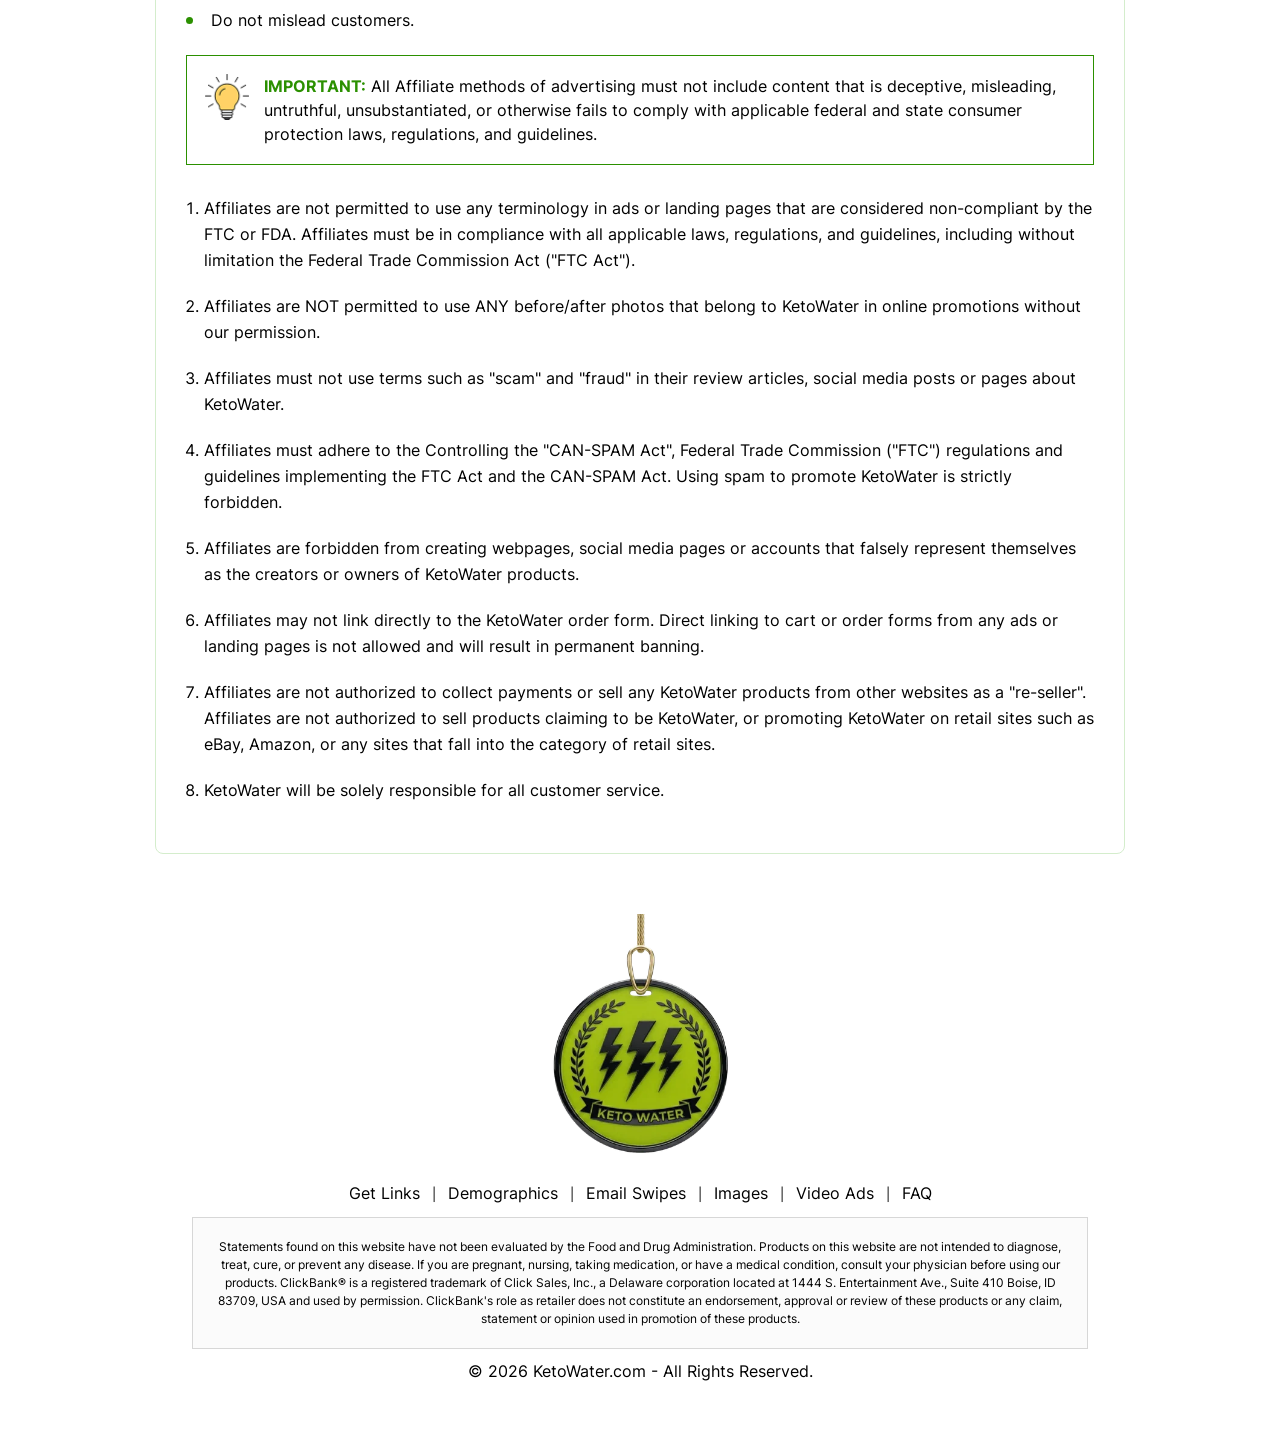
==== commit 60d6be93: "Affiliates: preload hero images + skeleton waits for both The 635 KB banner-product.webp was loading" ====
--- a/affiliates/index.html
+++ b/affiliates/index.html
@@ -5,9 +5,13 @@
         <meta charset="utf-8">
         <title>KetoWater™ Affiliate Program — Trusted Nutra Products</title>
         <meta name="description" content="Join the KetoWater™ Affiliate Program and earn commissions promoting a science-backed keto hydration supplement. Zero sugar, zero crash — high conversions, top-tier support.">
-        <link rel="icon" type="image/png" href="../favicon.png">     
+        <link rel="icon" type="image/png" href="../favicon.png">
         <meta name="viewport" content="width=device-width, initial-scale=1.0">
-        
+
+        <!-- Preload critical above-the-fold hero assets -->
+        <link rel="preload" as="image" href="images/banner-product.webp" fetchpriority="high">
+        <link rel="preload" as="image" href="images/banner-bg.webp">
+
         <link rel="stylesheet" type="text/css" href="css/style.css?v=3">
         <style>
 /* === Amariya font for guarantee bar === */
@@ -1785,15 +1789,21 @@
   var sk=document.getElementById('kw-sk');
   if(!sk)return;
   var done=false;
+  var loaded=0, needed=2;
   function dismiss(){
     if(done)return; done=true;
     sk.classList.add('kw-sk-out');
     setTimeout(function(){if(sk.parentNode)sk.parentNode.removeChild(sk);},500);
+    /* Signal: any deferred UI can wait on this */
+    window.__skDismissed=true;
+    try{document.dispatchEvent(new Event('kw:sk-dismissed'));}catch(e){}
   }
-  var img=new Image();
-  img.onload=img.onerror=dismiss;
-  img.src='images/banner-bg.webp';
-  setTimeout(dismiss,3500);
+  function tick(){loaded++; if(loaded>=needed)dismiss();}
+  /* Track both hero images: small bg + large product photo */
+  var a=new Image(); a.onload=a.onerror=tick; a.src='images/banner-bg.webp';
+  var b=new Image(); b.onload=b.onerror=tick; b.src='images/banner-product.webp';
+  /* Hard fallback: 4s max (in case product image is slow on poor networks) */
+  setTimeout(dismiss,4000);
 })();
 </script>
 
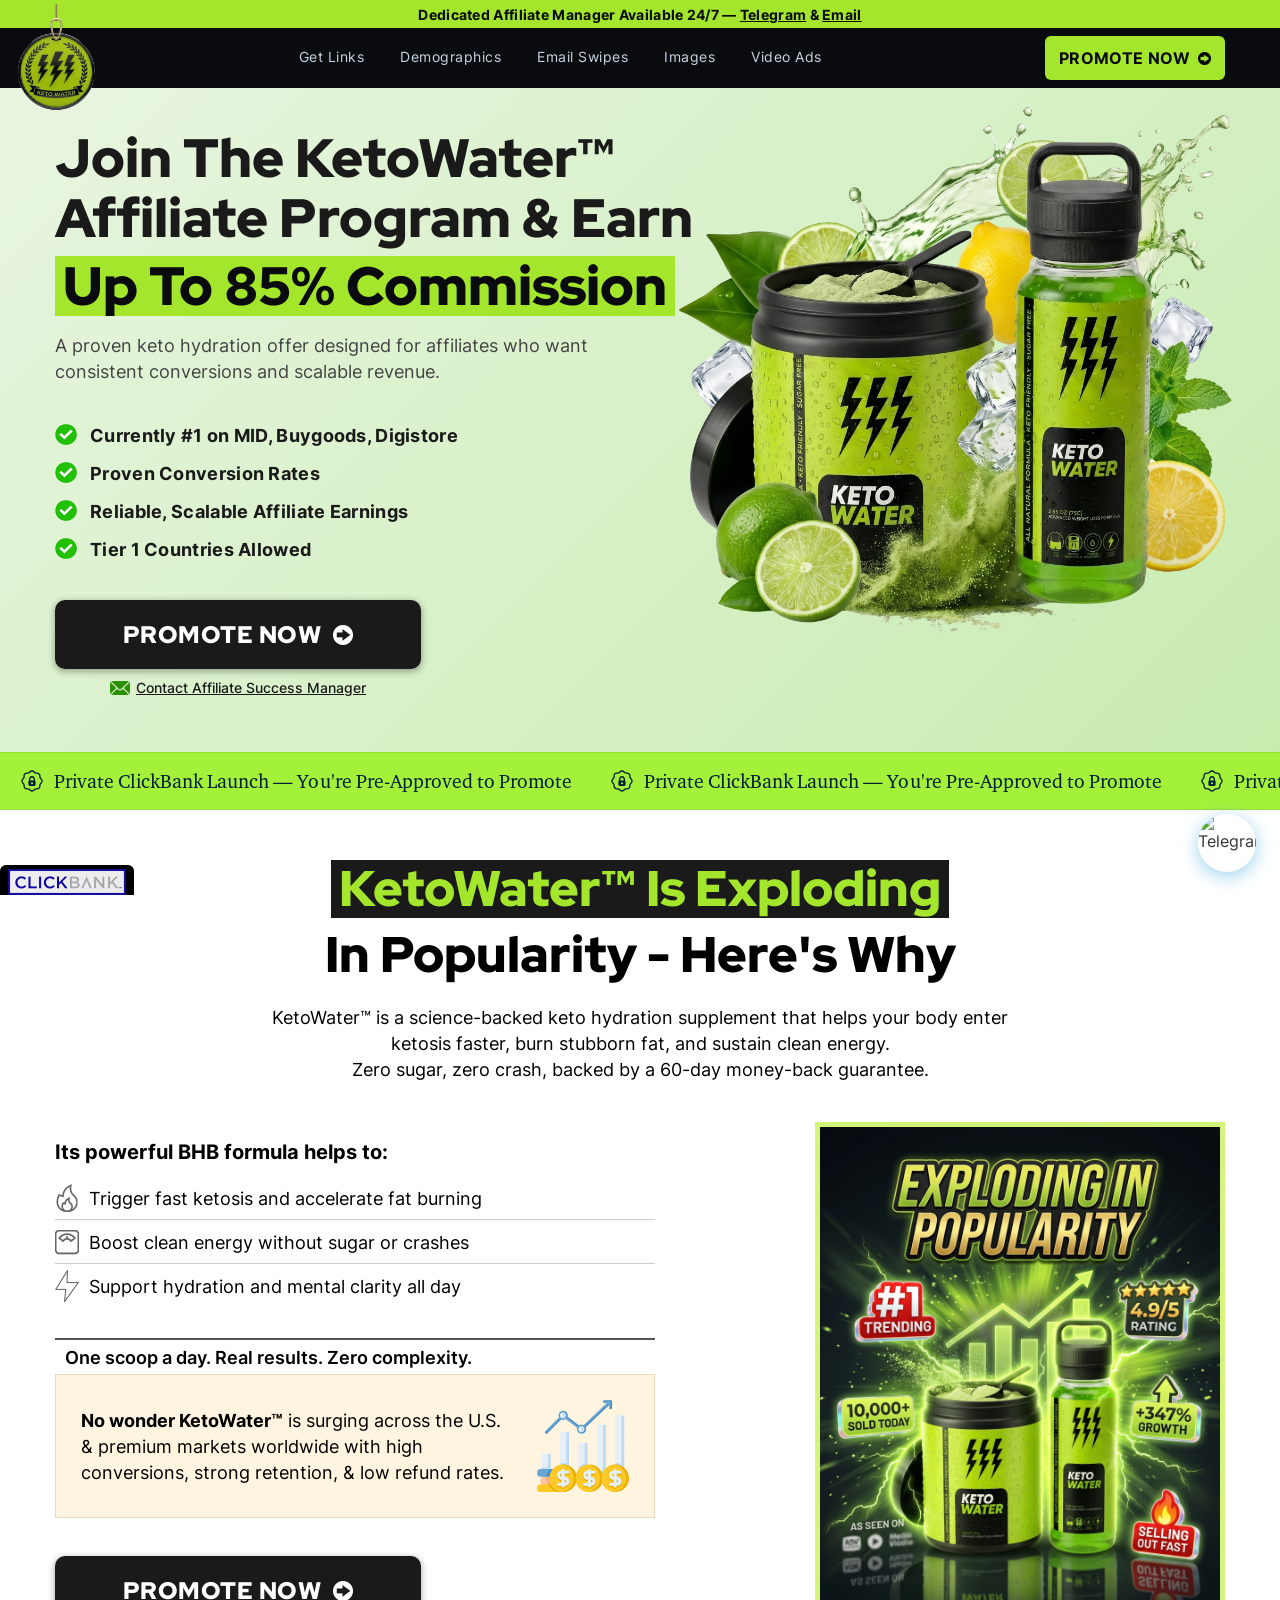
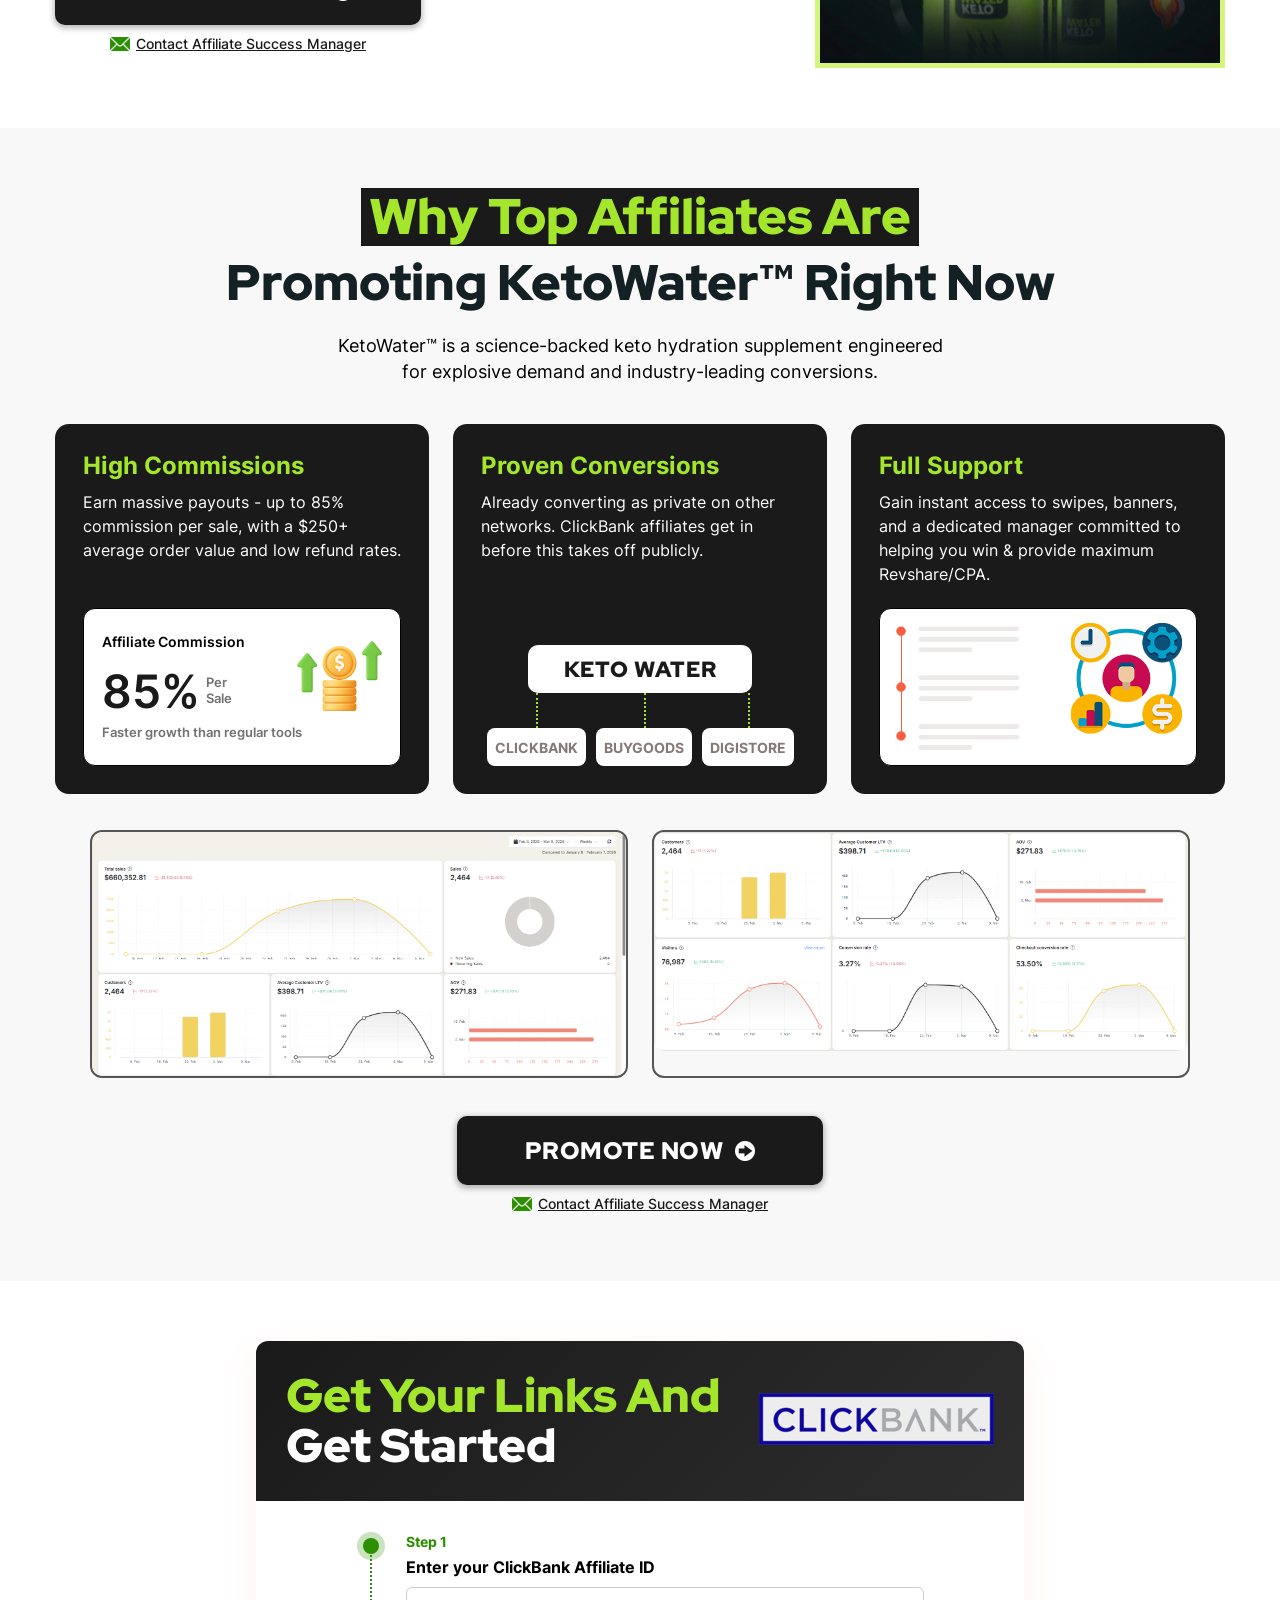
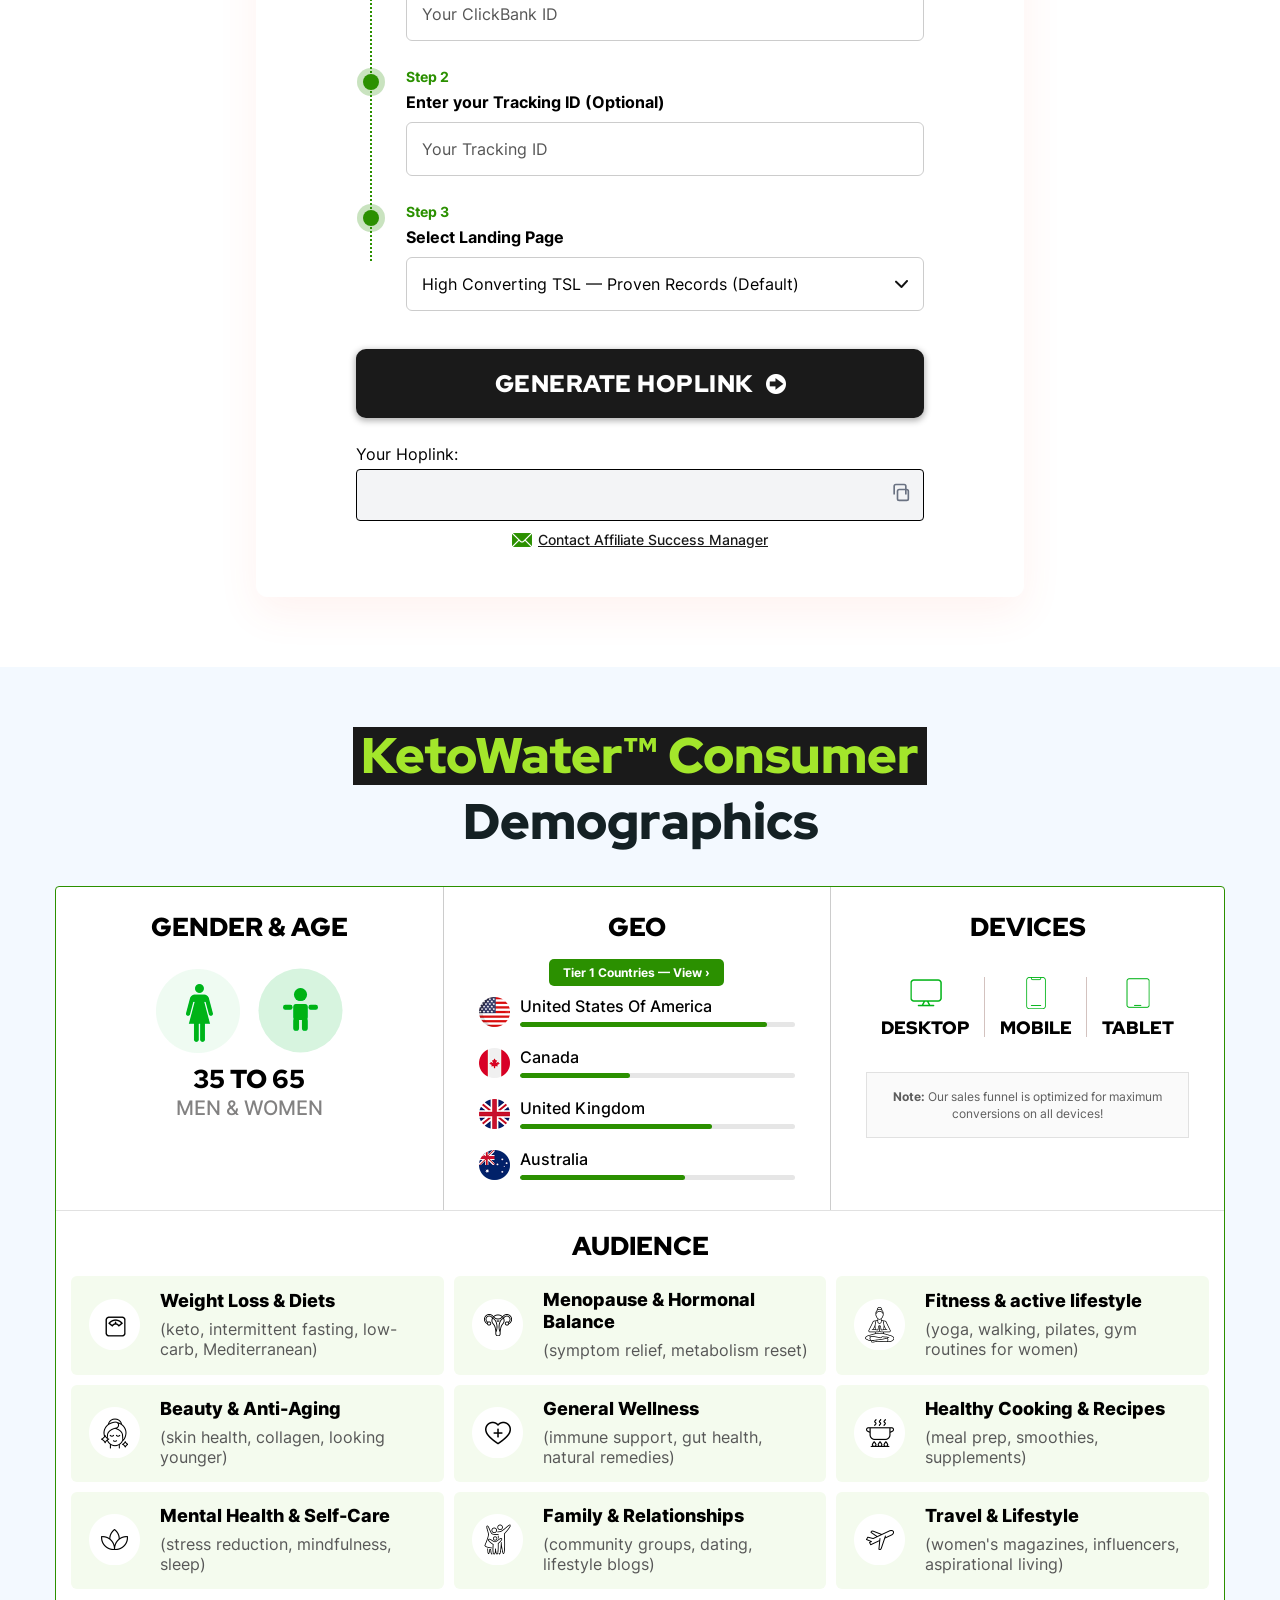
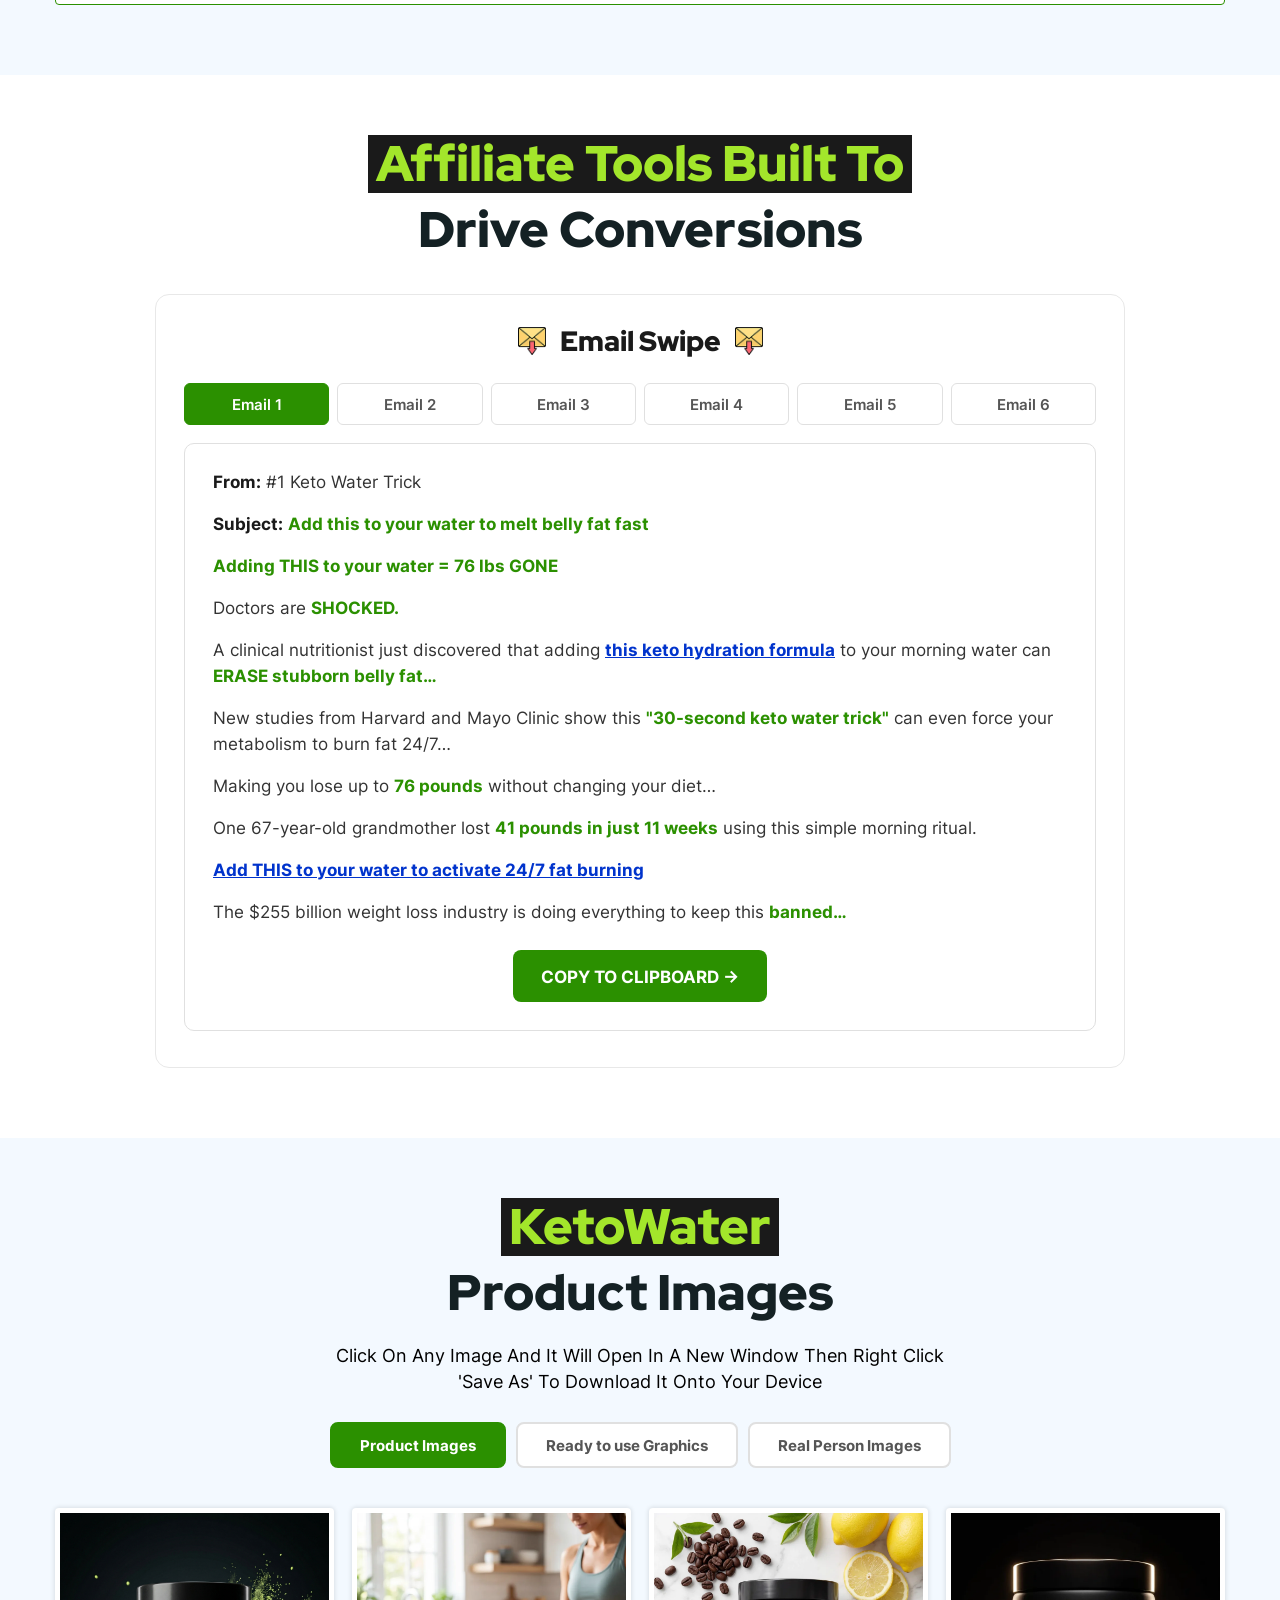
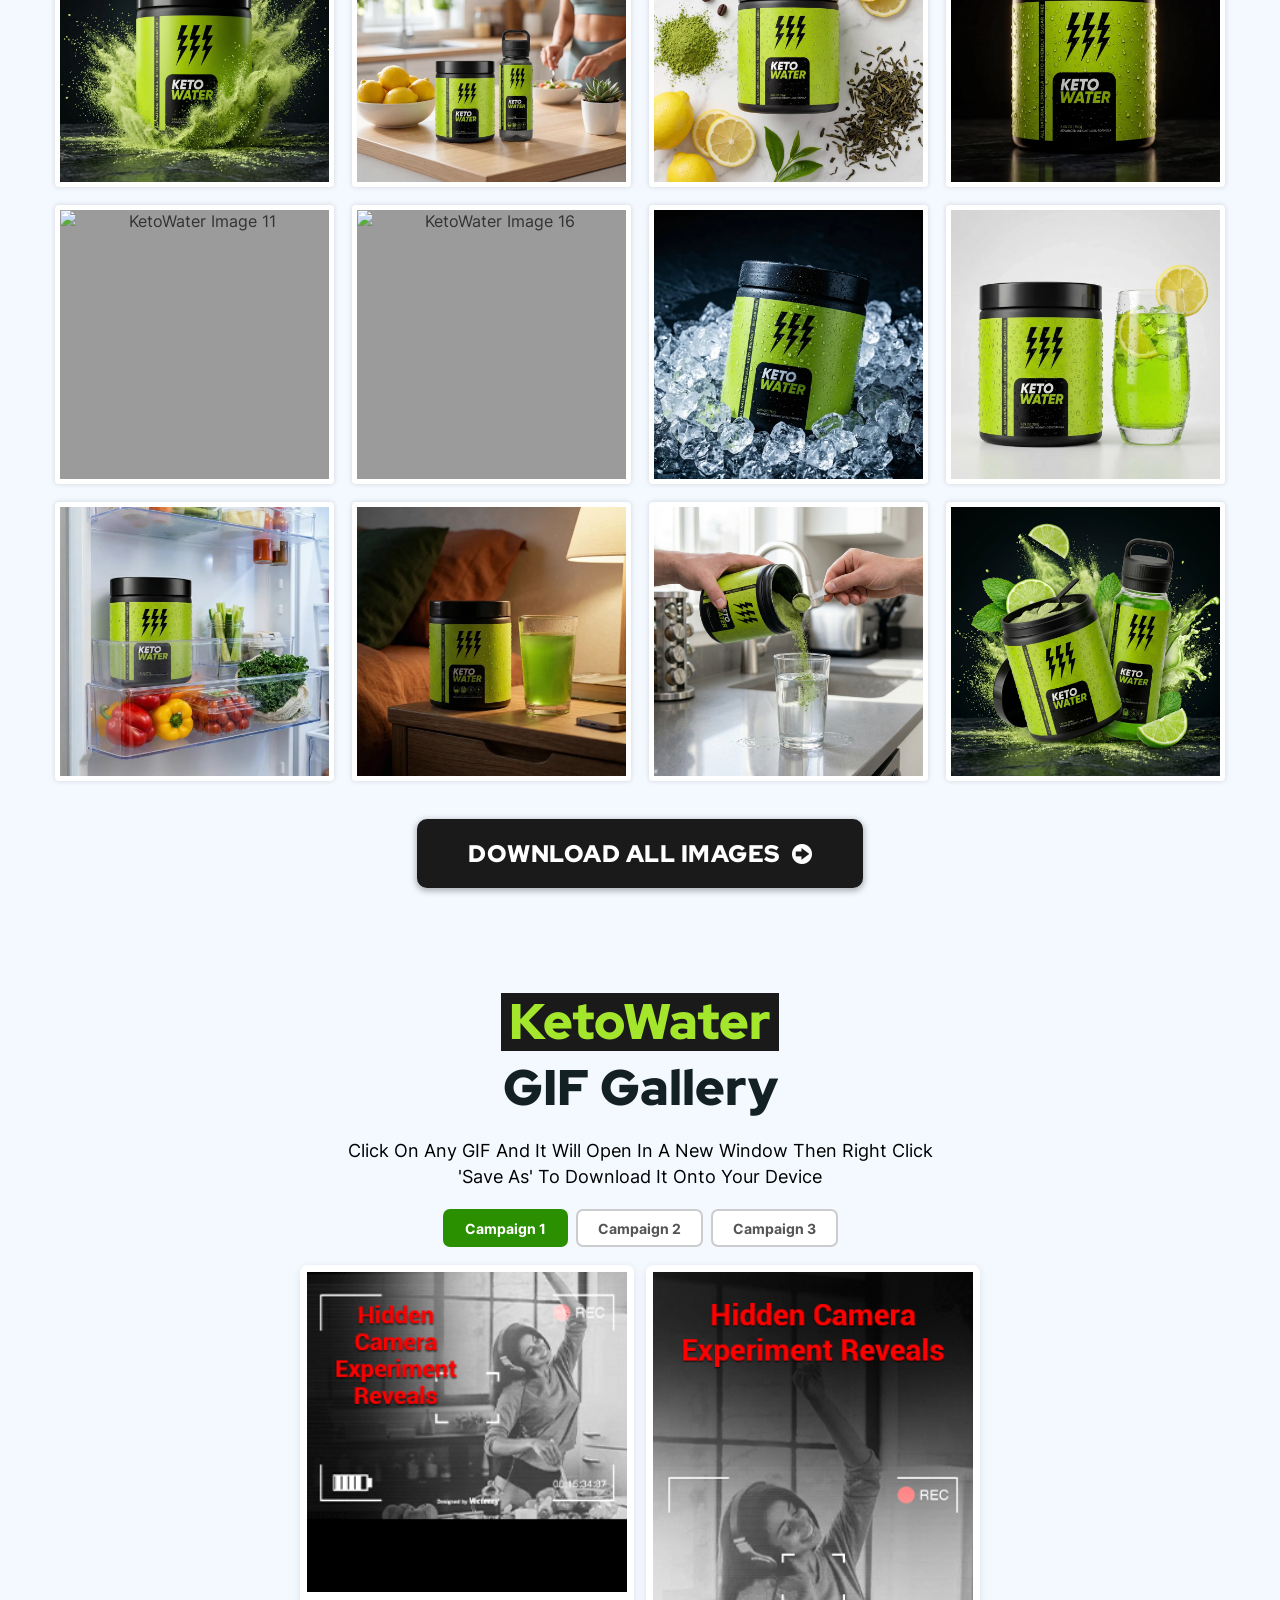
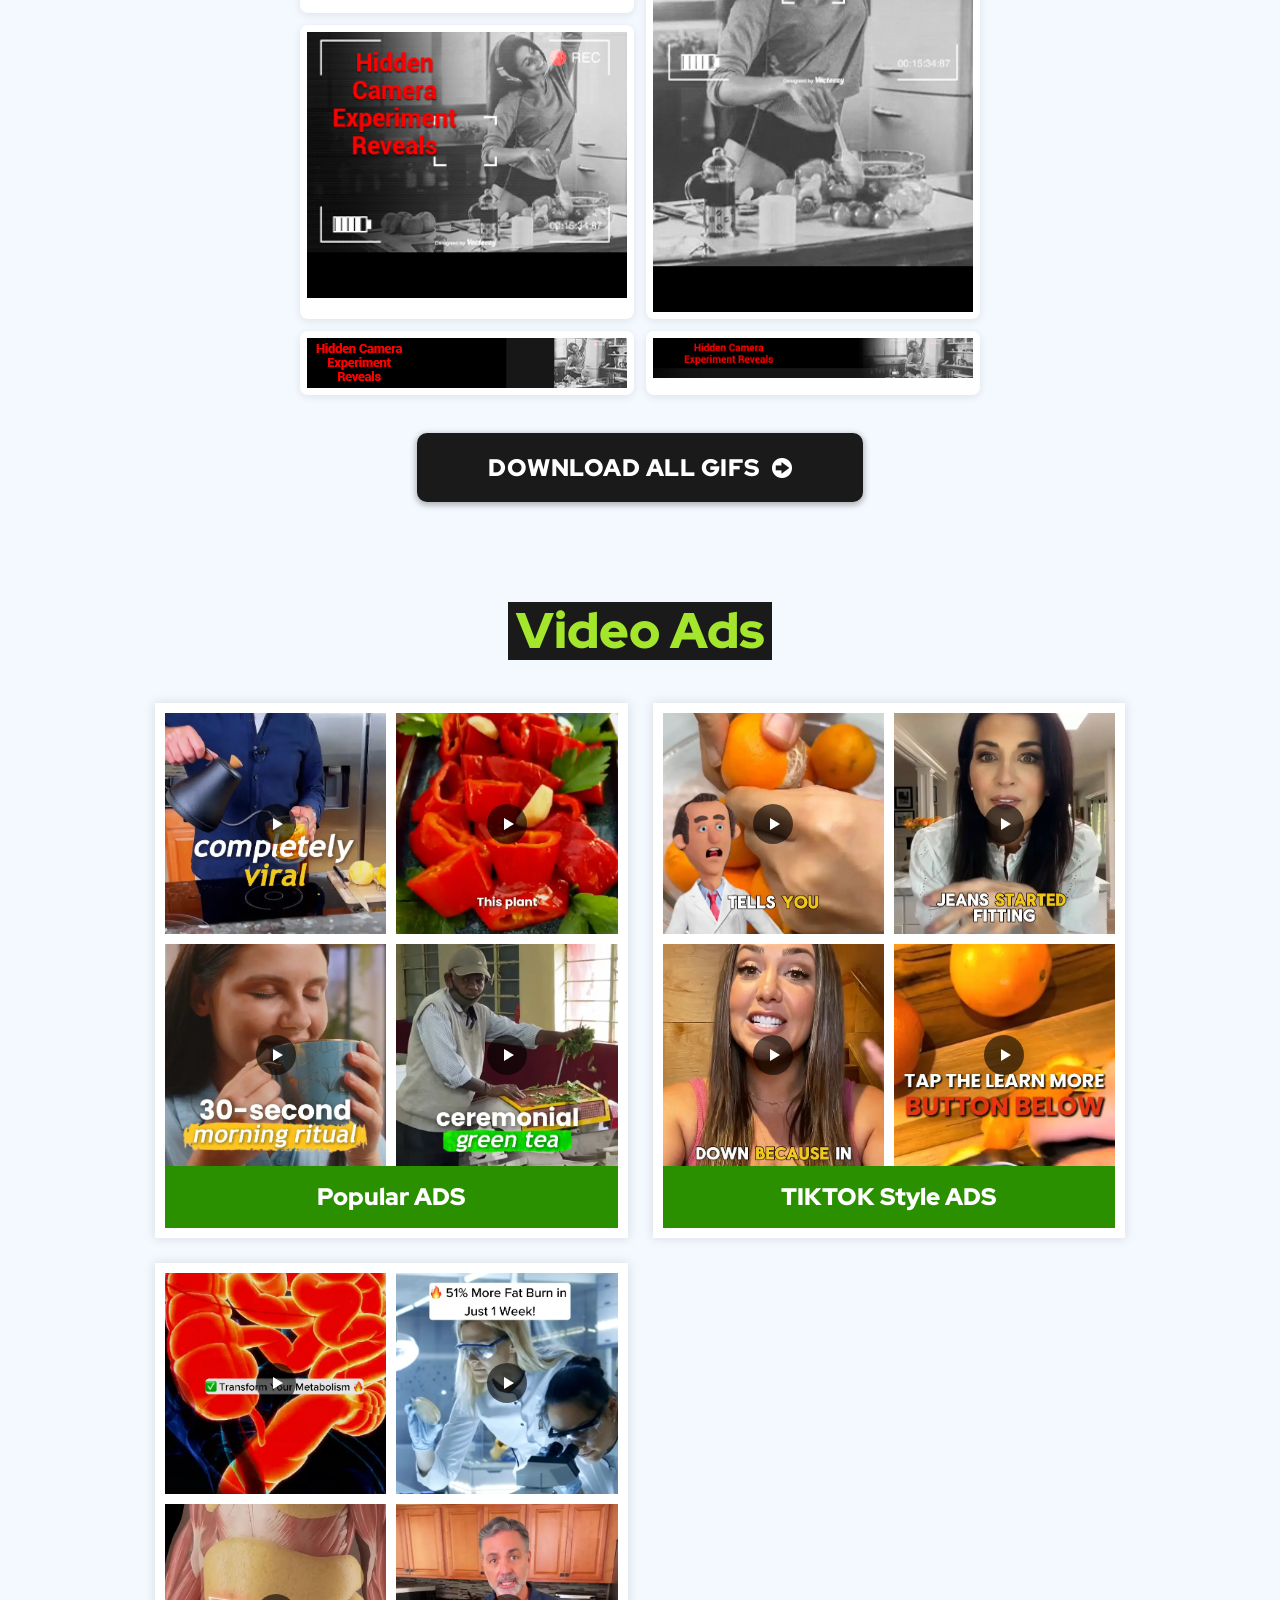
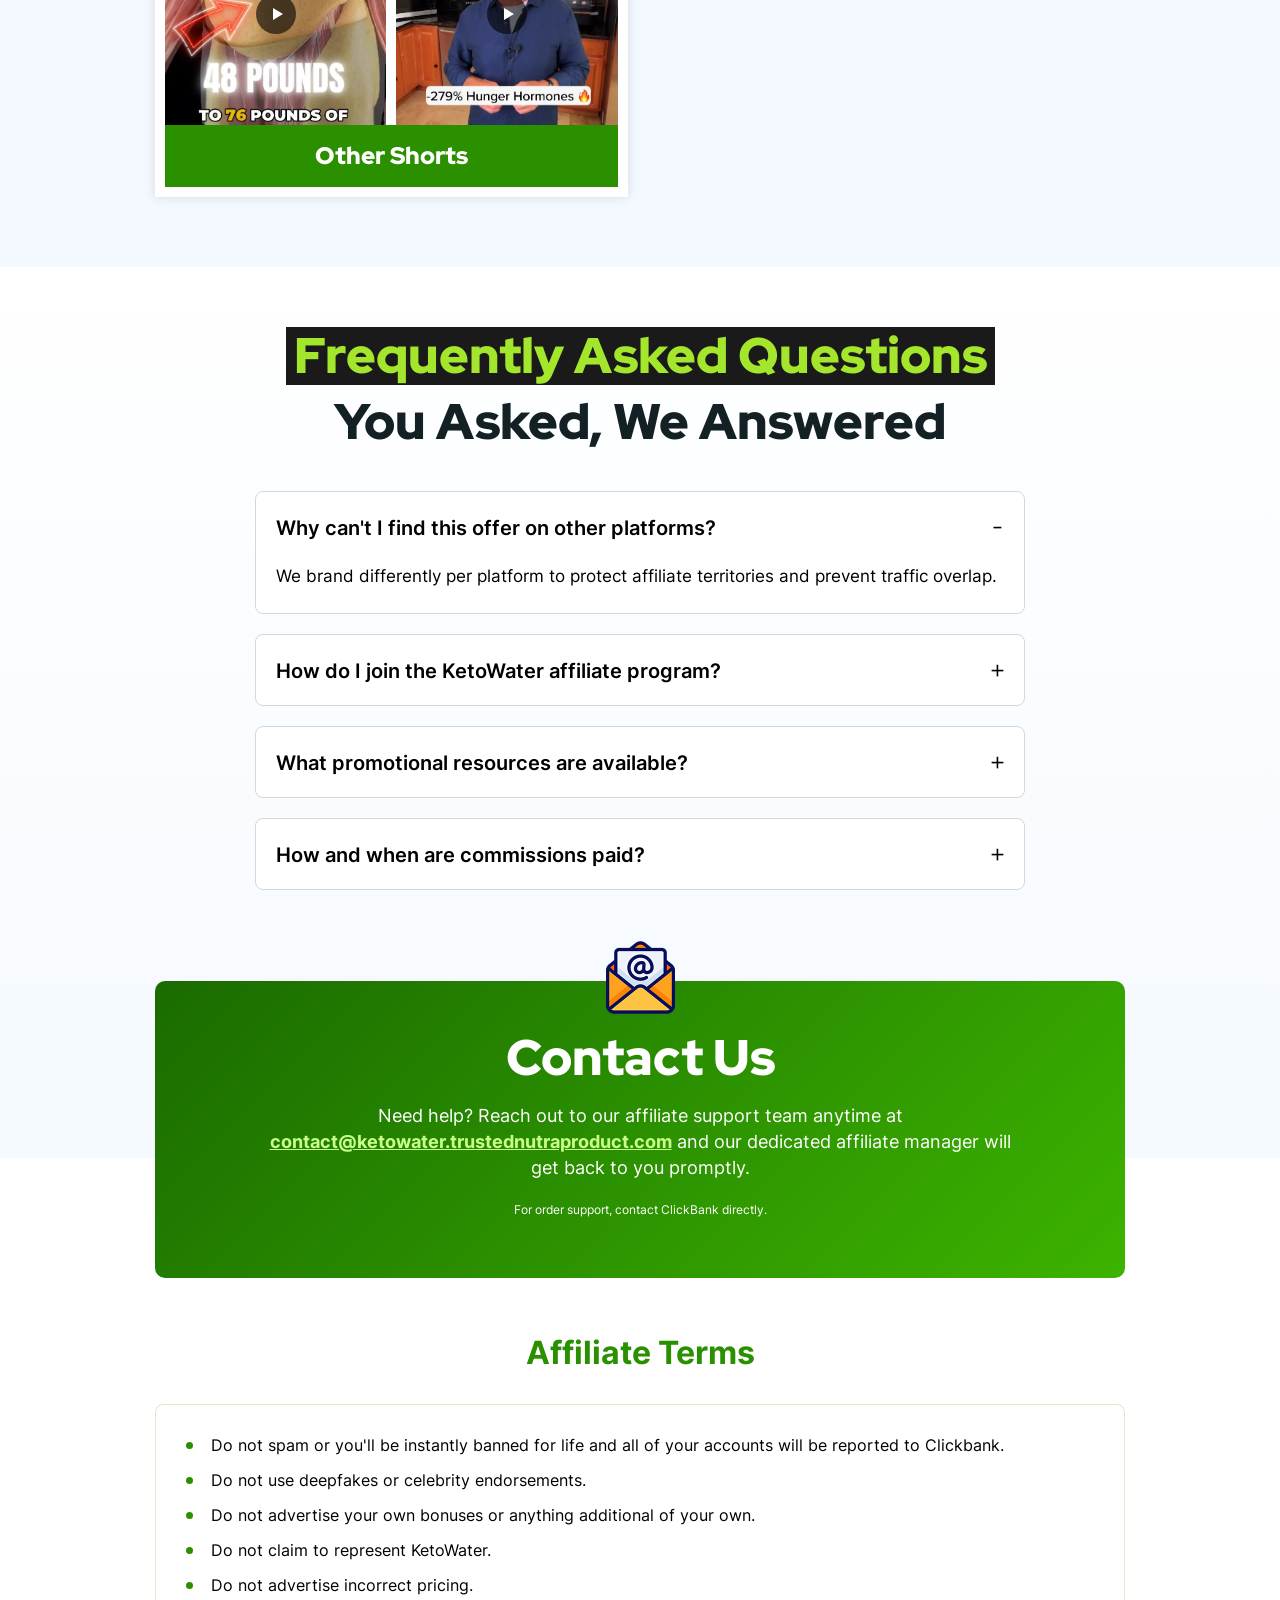
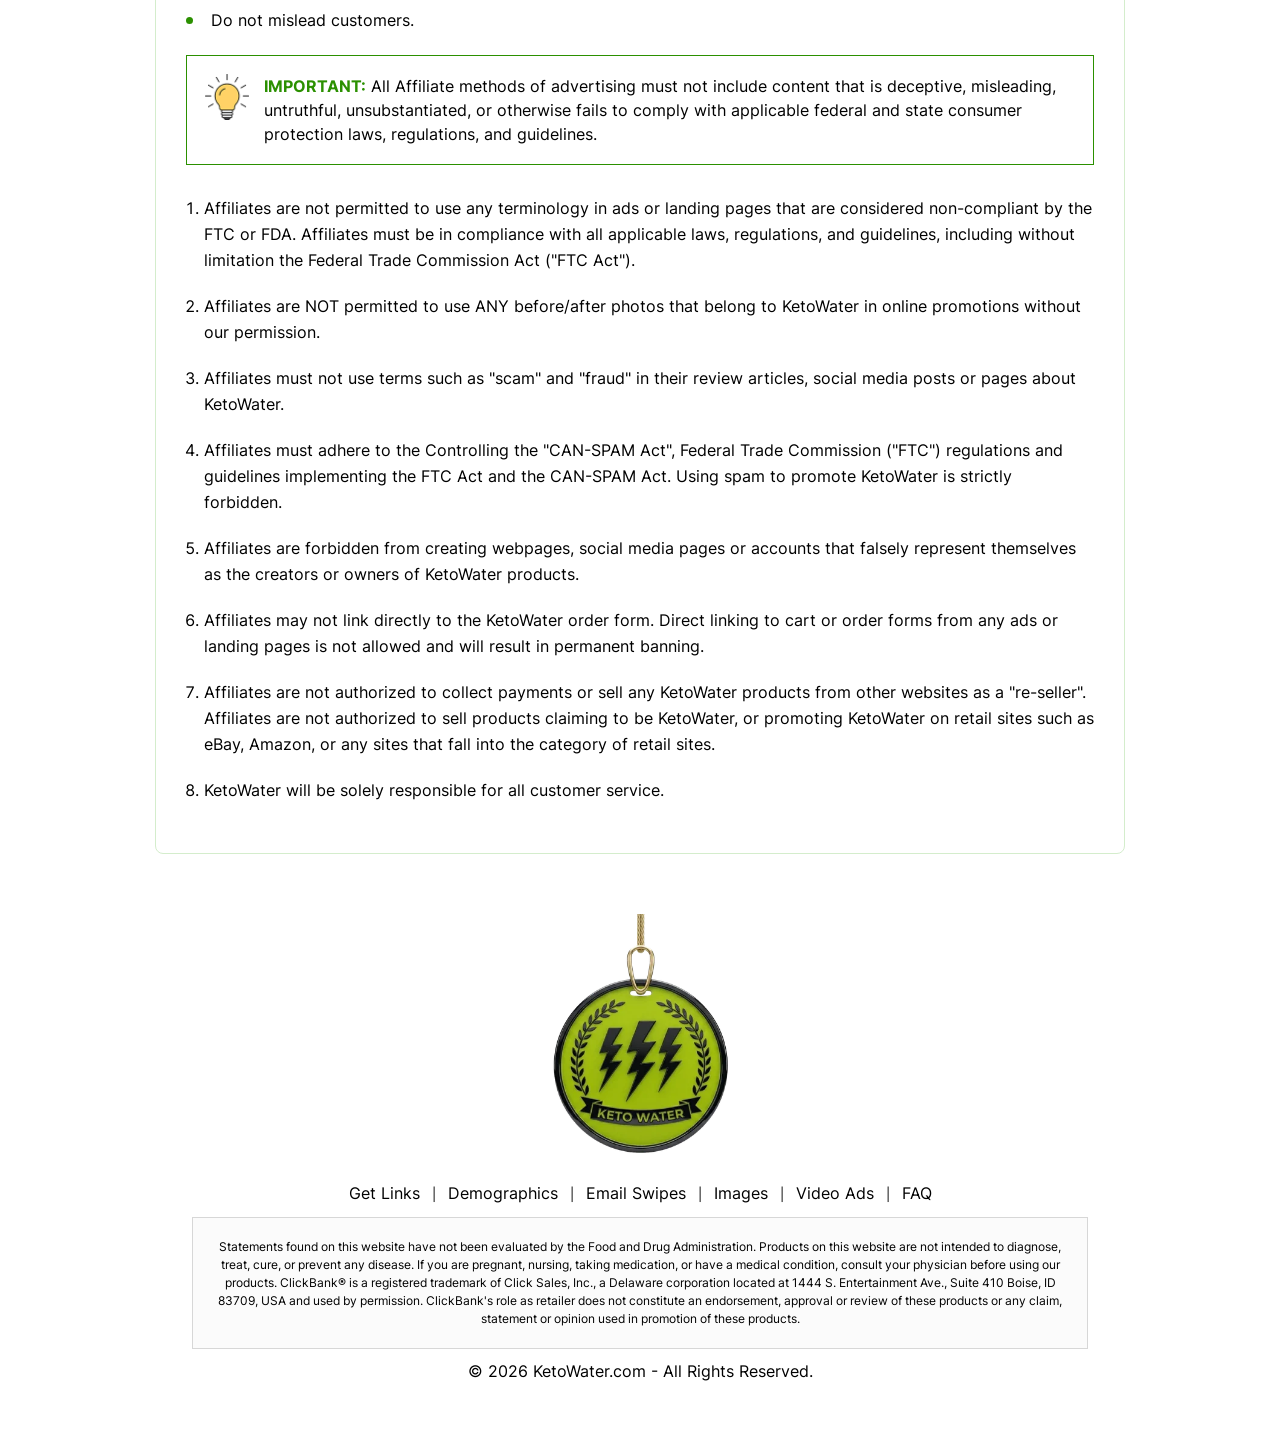
==== commit 174d0a75: "Affiliates: kill 90%-stuck loaders, fix CB logo, add See More Three problems were visible on the liv" ====
--- a/affiliates/index.html
+++ b/affiliates/index.html
@@ -30,8 +30,15 @@
 #kw-sk.kw-sk-out{opacity:0;pointer-events:none}
 .kw-sk-s{background:linear-gradient(90deg,#122008 25%,#1e3a10 50%,#122008 75%);background-size:400% 100%;animation:kw-skshimmer 1.5s ease-in-out infinite;border-radius:6px}
 @keyframes kw-skshimmer{0%{background-position:100% 0}100%{background-position:-100% 0}}
-/* ── Minimalistic image shimmer (non-gallery images) ── */
-.kw-img-ld{background:linear-gradient(90deg,#1a1a1a 25%,#2e2e2e 50%,#1a1a1a 75%);background-size:400% 100%;animation:kw-skshimmer 1.5s ease-in-out infinite;border-radius:4px}
+/* ── Product Images: See More collapsible grid ── */
+.image_grid_wrap{position:relative}
+.image_grid_wrap.is-collapsed .image_grid{-webkit-mask-image:linear-gradient(to bottom,#000 0%,#000 75%,transparent 100%);mask-image:linear-gradient(to bottom,#000 0%,#000 75%,transparent 100%)}
+#kw-img-panel-1 .image_grid_wrap.is-collapsed .image_item:nth-child(n+13),
+#kw-img-panel-2 .image_grid_wrap.is-collapsed .image_item:nth-child(n+13){display:none}
+.see-more-btn{display:block;margin:30px auto 0;padding:14px 38px;background:#B8DE41;color:#1a1a1a;border:none;border-radius:8px;font-weight:800;font-size:14px;cursor:pointer;letter-spacing:0.6px;text-transform:uppercase;font-family:'Inter',sans-serif;transition:transform .15s ease,box-shadow .15s ease,background .15s ease;box-shadow:0 4px 16px rgba(184,222,65,0.35)}
+.see-more-btn:hover{transform:translateY(-2px);background:#c8f05a;box-shadow:0 8px 24px rgba(184,222,65,0.55)}
+.see-more-btn:active{transform:translateY(0)}
+@media (max-width:768px){.see-more-btn{padding:12px 28px;font-size:13px}}
         </style>
         <style type="text/css">
             .kw-spanel{display:none}.kw-spanel-active{display:block!important}
@@ -956,65 +963,32 @@
                 if(e.target === this) closeGifPopup();
             });
 
-            // Minimalistic shimmer loader for all content images
-            (function(){
-                document.querySelectorAll('img').forEach(function(img){
-                    if(img.closest('.image_item')) return; // already has progress-bar loader
-                    if(img.closest('#kw-cb-badge')) return; // static ClickBank badge
-                    if(img.id === 'kw-proof-lb-img') return; // lightbox placeholder
-                    if(img.complete && img.naturalWidth > 0) return; // already loaded
-                    img.classList.add('kw-img-ld');
-                    var done = function(){ img.classList.remove('kw-img-ld'); };
-                    img.addEventListener('load', done, {once:true});
-                    img.addEventListener('error', done, {once:true});
+            // See More setup for Tab 1 (Product Images) + Tab 2 (Ready to use Graphics)
+            // Pure CSS hides items beyond 12 (4 cols × 3 rows); mask gradient fades bottom for peek
+            function setupLoadMore(panelId, visibleItemCount) {
+                if (panelId !== 'kw-img-panel-1' && panelId !== 'kw-img-panel-2') return;
+                var panel = document.getElementById(panelId);
+                if (!panel) return;
+                var grid = panel.querySelector('.image_grid');
+                if (!grid) return;
+                var items = grid.querySelectorAll('.image_item');
+                if (items.length <= visibleItemCount) return;
+                if (grid.parentNode.classList.contains('image_grid_wrap')) return;
+                var wrap = document.createElement('div');
+                wrap.className = 'image_grid_wrap is-collapsed';
+                grid.parentNode.insertBefore(wrap, grid);
+                wrap.appendChild(grid);
+                var btn = document.createElement('button');
+                btn.className = 'see-more-btn';
+                btn.textContent = 'See More';
+                btn.addEventListener('click', function(){
+                    wrap.classList.remove('is-collapsed');
+                    btn.style.display = 'none';
                 });
-            })();
-
-            // Percentage loader for each image_item
-            document.querySelectorAll('.image_item').forEach(function(item){
-                var a = item.querySelector('a');
-                var img = item.querySelector('img');
-                if(!img) return;
-
-                // Wrap contents
-                var wrap = document.createElement('div');
-                wrap.className = 'kw-img-wrap';
-
-                // Loader overlay
-                var loader = document.createElement('div');
-                loader.className = 'kw-img-loader';
-                loader.innerHTML = '<div class="kw-loader-bar-wrap"><div class="kw-loader-bar"></div></div><span class="kw-loader-pct">0%</span>';
-
-                a.parentNode.insertBefore(wrap, a);
-                wrap.appendChild(a);
-                wrap.appendChild(loader);
-                img.classList.add('loading');
-
-                var bar = loader.querySelector('.kw-loader-bar');
-                var pct = loader.querySelector('.kw-loader-pct');
-                var progress = 0;
-                var interval = setInterval(function(){
-                    progress += Math.random() * 18;
-                    if(progress > 90) progress = 90;
-                    bar.style.width = progress + '%';
-                    pct.textContent = Math.round(progress) + '%';
-                }, 120);
-
-                function onLoaded(){
-                    clearInterval(interval);
-                    bar.style.width = '100%';
-                    pct.textContent = '100%';
-                    img.classList.remove('loading');
-                    setTimeout(function(){ loader.classList.add('done'); }, 250);
-                }
-
-                if(img.complete && img.naturalWidth > 0){
-                    onLoaded();
-                } else {
-                    img.addEventListener('load', onLoaded);
-                    img.addEventListener('error', onLoaded);
-                }
-            });
+                wrap.appendChild(btn);
+            }
+            setupLoadMore('kw-img-panel-1', 12);
+            setupLoadMore('kw-img-panel-2', 12);
 
         });
         </script>
@@ -1811,7 +1785,7 @@
 <!-- ClickBank Sticky Badge — bottom left -->
 <div id="kw-cb-wrap">
   <div id="kw-cb-badge">
-    <img src="https://cbtb.clickbank.net/dist/assets/logo-tab-white-en.png" alt="ClickBank Trusted Secure">
+    <img src="images/clickbank-logo.webp?v=20260507" alt="ClickBank Trusted Secure">
   </div>
 </div>
 <style>
